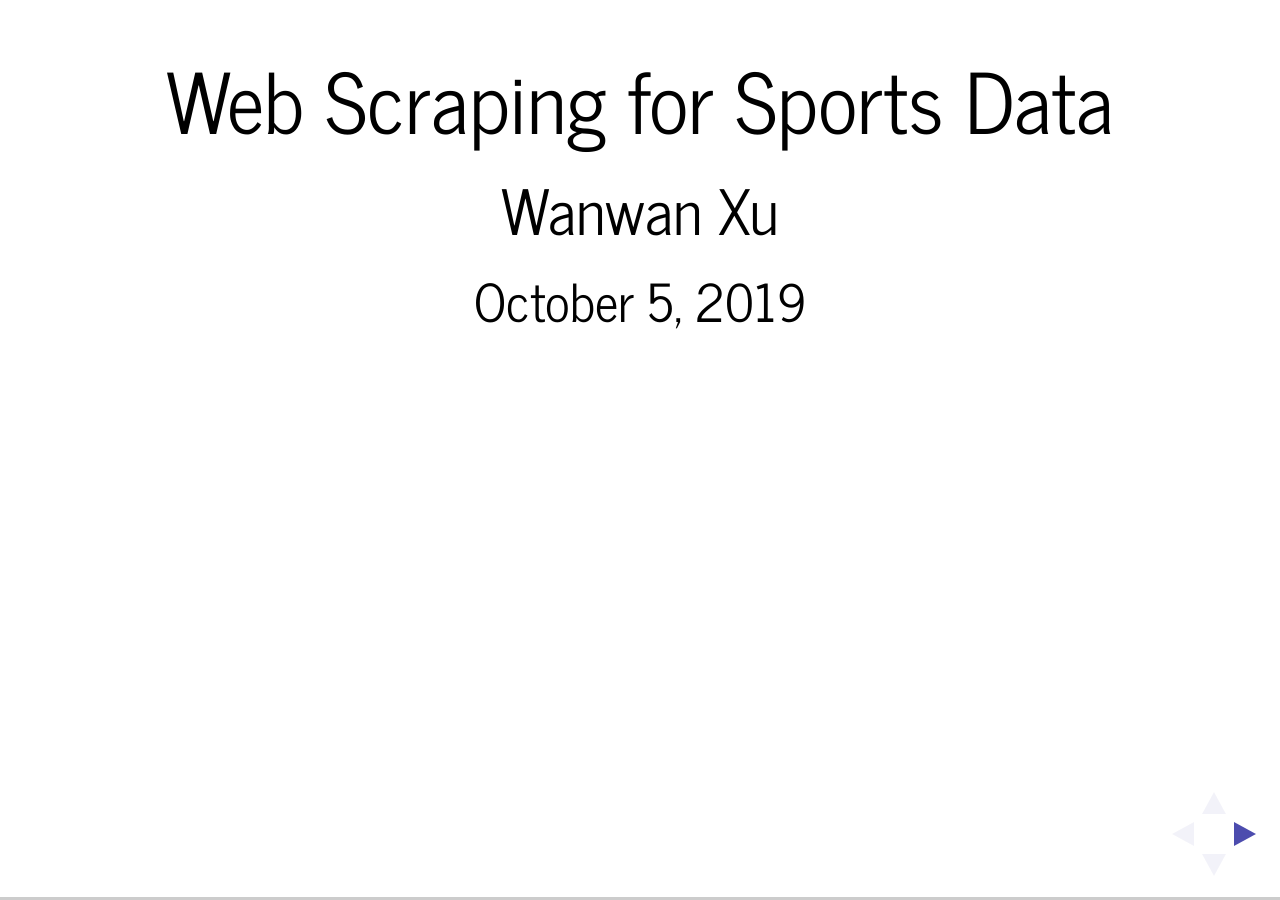
==== slides.html @ 45b6b257 "added Stephanie's material, re-draft new template" ====
<!DOCTYPE html>
<html>
<head>
  <meta charset="utf-8">
  <meta name="generator" content="pandoc">
  <meta name="author" content="Wanwan Xu" />
  <meta name="dcterms.date" content="2019-10-05" />
  <title>Web Scraping for Sports Data</title>
  <meta name="apple-mobile-web-app-capable" content="yes">
  <meta name="apple-mobile-web-app-status-bar-style" content="black-translucent">
  <meta name="viewport" content="width=device-width, initial-scale=1.0, maximum-scale=1.0, user-scalable=no, minimal-ui">
  <style type="text/css">

html, body, .reveal div, .reveal span, .reveal applet, .reveal object, .reveal iframe,
.reveal h1, .reveal h2, .reveal h3, .reveal h4, .reveal h5, .reveal h6, .reveal p, .reveal blockquote, .reveal pre,
.reveal a, .reveal abbr, .reveal acronym, .reveal address, .reveal big, .reveal cite, .reveal code,
.reveal del, .reveal dfn, .reveal em, .reveal img, .reveal ins, .reveal kbd, .reveal q, .reveal s, .reveal samp,
.reveal small, .reveal strike, .reveal strong, .reveal sub, .reveal sup, .reveal tt, .reveal var,
.reveal b, .reveal u, .reveal center,
.reveal dl, .reveal dt, .reveal dd, .reveal ol, .reveal ul, .reveal li,
.reveal fieldset, .reveal form, .reveal label, .reveal legend,
.reveal table, .reveal caption, .reveal tbody, .reveal tfoot, .reveal thead, .reveal tr, .reveal th, .reveal td,
.reveal article, .reveal aside, .reveal canvas, .reveal details, .reveal embed,
.reveal figure, .reveal figcaption, .reveal footer, .reveal header, .reveal hgroup,
.reveal menu, .reveal nav, .reveal output, .reveal ruby, .reveal section, .reveal summary,
.reveal time, .reveal mark, .reveal audio, .reveal video {
margin: 0;
padding: 0;
border: 0;
font-size: 100%;
font: inherit;
vertical-align: baseline; }
.reveal article, .reveal aside, .reveal details, .reveal figcaption, .reveal figure,
.reveal footer, .reveal header, .reveal hgroup, .reveal menu, .reveal nav, .reveal section {
display: block; }

html,
body {
width: 100%;
height: 100%;
overflow: hidden; }
body {
position: relative;
line-height: 1;
background-color: #fff;
color: #000; }

.reveal .slides section .fragment {
opacity: 0;
visibility: hidden;
-webkit-transition: all .2s ease;
transition: all .2s ease; }
.reveal .slides section .fragment.visible {
opacity: 1;
visibility: visible; }
.reveal .slides section .fragment.grow {
opacity: 1;
visibility: visible; }
.reveal .slides section .fragment.grow.visible {
-webkit-transform: scale(1.3);
transform: scale(1.3); }
.reveal .slides section .fragment.shrink {
opacity: 1;
visibility: visible; }
.reveal .slides section .fragment.shrink.visible {
-webkit-transform: scale(0.7);
transform: scale(0.7); }
.reveal .slides section .fragment.zoom-in {
-webkit-transform: scale(0.1);
transform: scale(0.1); }
.reveal .slides section .fragment.zoom-in.visible {
-webkit-transform: none;
transform: none; }
.reveal .slides section .fragment.fade-out {
opacity: 1;
visibility: visible; }
.reveal .slides section .fragment.fade-out.visible {
opacity: 0;
visibility: hidden; }
.reveal .slides section .fragment.semi-fade-out {
opacity: 1;
visibility: visible; }
.reveal .slides section .fragment.semi-fade-out.visible {
opacity: 0.5;
visibility: visible; }
.reveal .slides section .fragment.strike {
opacity: 1;
visibility: visible; }
.reveal .slides section .fragment.strike.visible {
text-decoration: line-through; }
.reveal .slides section .fragment.fade-up {
-webkit-transform: translate(0, 20%);
transform: translate(0, 20%); }
.reveal .slides section .fragment.fade-up.visible {
-webkit-transform: translate(0, 0);
transform: translate(0, 0); }
.reveal .slides section .fragment.fade-down {
-webkit-transform: translate(0, -20%);
transform: translate(0, -20%); }
.reveal .slides section .fragment.fade-down.visible {
-webkit-transform: translate(0, 0);
transform: translate(0, 0); }
.reveal .slides section .fragment.fade-right {
-webkit-transform: translate(-20%, 0);
transform: translate(-20%, 0); }
.reveal .slides section .fragment.fade-right.visible {
-webkit-transform: translate(0, 0);
transform: translate(0, 0); }
.reveal .slides section .fragment.fade-left {
-webkit-transform: translate(20%, 0);
transform: translate(20%, 0); }
.reveal .slides section .fragment.fade-left.visible {
-webkit-transform: translate(0, 0);
transform: translate(0, 0); }
.reveal .slides section .fragment.current-visible {
opacity: 0;
visibility: hidden; }
.reveal .slides section .fragment.current-visible.current-fragment {
opacity: 1;
visibility: visible; }
.reveal .slides section .fragment.highlight-red,
.reveal .slides section .fragment.highlight-current-red,
.reveal .slides section .fragment.highlight-green,
.reveal .slides section .fragment.highlight-current-green,
.reveal .slides section .fragment.highlight-blue,
.reveal .slides section .fragment.highlight-current-blue {
opacity: 1;
visibility: visible; }
.reveal .slides section .fragment.highlight-red.visible {
color: #ff2c2d; }
.reveal .slides section .fragment.highlight-green.visible {
color: #17ff2e; }
.reveal .slides section .fragment.highlight-blue.visible {
color: #1b91ff; }
.reveal .slides section .fragment.highlight-current-red.current-fragment {
color: #ff2c2d; }
.reveal .slides section .fragment.highlight-current-green.current-fragment {
color: #17ff2e; }
.reveal .slides section .fragment.highlight-current-blue.current-fragment {
color: #1b91ff; }


.reveal:after {
content: '';
font-style: italic; }
.reveal iframe {
z-index: 1; }

.reveal a {
position: relative; }
.reveal .stretch {
max-width: none;
max-height: none; }
.reveal pre.stretch code {
height: 100%;
max-height: 100%;
box-sizing: border-box; }

.reveal .controls {
display: none;
position: fixed;
width: 110px;
height: 110px;
z-index: 30;
right: 10px;
bottom: 10px;
-webkit-user-select: none; }
.reveal .controls button {
padding: 0;
position: absolute;
opacity: 0.05;
width: 0;
height: 0;
background-color: transparent;
border: 12px solid transparent;
-webkit-transform: scale(0.9999);
transform: scale(0.9999);
-webkit-transition: all 0.2s ease;
transition: all 0.2s ease;
-webkit-appearance: none;
-webkit-tap-highlight-color: transparent; }
.reveal .controls .enabled {
opacity: 0.7;
cursor: pointer; }
.reveal .controls .enabled:active {
margin-top: 1px; }
.reveal .controls .navigate-left {
top: 42px;
border-right-width: 22px;
border-right-color: #000; }
.reveal .controls .navigate-left.fragmented {
opacity: 0.3; }
.reveal .controls .navigate-right {
left: 74px;
top: 42px;
border-left-width: 22px;
border-left-color: #000; }
.reveal .controls .navigate-right.fragmented {
opacity: 0.3; }
.reveal .controls .navigate-up {
left: 42px;
border-bottom-width: 22px;
border-bottom-color: #000; }
.reveal .controls .navigate-up.fragmented {
opacity: 0.3; }
.reveal .controls .navigate-down {
left: 42px;
top: 74px;
border-top-width: 22px;
border-top-color: #000; }
.reveal .controls .navigate-down.fragmented {
opacity: 0.3; }

.reveal .progress {
position: fixed;
display: none;
height: 3px;
width: 100%;
bottom: 0;
left: 0;
z-index: 10;
background-color: rgba(0, 0, 0, 0.2); }
.reveal .progress:after {
content: '';
display: block;
position: absolute;
height: 20px;
width: 100%;
top: -20px; }
.reveal .progress span {
display: block;
height: 100%;
width: 0px;
background-color: #000;
-webkit-transition: width 800ms cubic-bezier(0.26, 0.86, 0.44, 0.985);
transition: width 800ms cubic-bezier(0.26, 0.86, 0.44, 0.985); }

.reveal .slide-number {
position: fixed;
display: block;
right: 8px;
bottom: 8px;
z-index: 31;
font-family: Helvetica, sans-serif;
font-size: 12px;
line-height: 1;
color: #fff;
background-color: rgba(0, 0, 0, 0.4);
padding: 5px; }
.reveal .slide-number-delimiter {
margin: 0 3px; }

.reveal {
position: relative;
width: 100%;
height: 100%;
overflow: hidden;
-ms-touch-action: none;
touch-action: none; }
.reveal .slides {
position: absolute;
width: 100%;
height: 100%;
top: 0;
right: 0;
bottom: 0;
left: 0;
margin: auto;
overflow: visible;
z-index: 1;
text-align: center;
-webkit-perspective: 600px;
perspective: 600px;
-webkit-perspective-origin: 50% 40%;
perspective-origin: 50% 40%; }
.reveal .slides > section {
-ms-perspective: 600px; }
.reveal .slides > section,
.reveal .slides > section > section {
display: none;
position: absolute;
width: 100%;
padding: 20px 0px;
z-index: 10;
-webkit-transform-style: preserve-3d;
transform-style: preserve-3d;
-webkit-transition: -webkit-transform-origin 800ms cubic-bezier(0.26, 0.86, 0.44, 0.985), -webkit-transform 800ms cubic-bezier(0.26, 0.86, 0.44, 0.985), visibility 800ms cubic-bezier(0.26, 0.86, 0.44, 0.985), opacity 800ms cubic-bezier(0.26, 0.86, 0.44, 0.985);
transition: transform-origin 800ms cubic-bezier(0.26, 0.86, 0.44, 0.985), transform 800ms cubic-bezier(0.26, 0.86, 0.44, 0.985), visibility 800ms cubic-bezier(0.26, 0.86, 0.44, 0.985), opacity 800ms cubic-bezier(0.26, 0.86, 0.44, 0.985); }

.reveal[data-transition-speed="fast"] .slides section {
-webkit-transition-duration: 400ms;
transition-duration: 400ms; }
.reveal[data-transition-speed="slow"] .slides section {
-webkit-transition-duration: 1200ms;
transition-duration: 1200ms; }

.reveal .slides section[data-transition-speed="fast"] {
-webkit-transition-duration: 400ms;
transition-duration: 400ms; }
.reveal .slides section[data-transition-speed="slow"] {
-webkit-transition-duration: 1200ms;
transition-duration: 1200ms; }
.reveal .slides > section.stack {
padding-top: 0;
padding-bottom: 0; }
.reveal .slides > section.present,
.reveal .slides > section > section.present {
display: block;
z-index: 11;
opacity: 1; }
.reveal.center,
.reveal.center .slides,
.reveal.center .slides section {
min-height: 0 !important; }

.reveal .slides > section.future,
.reveal .slides > section > section.future,
.reveal .slides > section.past,
.reveal .slides > section > section.past {
pointer-events: none; }
.reveal.overview .slides > section,
.reveal.overview .slides > section > section {
pointer-events: auto; }
.reveal .slides > section.past,
.reveal .slides > section.future,
.reveal .slides > section > section.past,
.reveal .slides > section > section.future {
opacity: 0; }


.reveal.slide section {
-webkit-backface-visibility: hidden;
backface-visibility: hidden; }
.reveal .slides > section[data-transition=slide].past,
.reveal .slides > section[data-transition~=slide-out].past,
.reveal.slide .slides > section:not([data-transition]).past {
-webkit-transform: translate(-150%, 0);
transform: translate(-150%, 0); }
.reveal .slides > section[data-transition=slide].future,
.reveal .slides > section[data-transition~=slide-in].future,
.reveal.slide .slides > section:not([data-transition]).future {
-webkit-transform: translate(150%, 0);
transform: translate(150%, 0); }
.reveal .slides > section > section[data-transition=slide].past,
.reveal .slides > section > section[data-transition~=slide-out].past,
.reveal.slide .slides > section > section:not([data-transition]).past {
-webkit-transform: translate(0, -150%);
transform: translate(0, -150%); }
.reveal .slides > section > section[data-transition=slide].future,
.reveal .slides > section > section[data-transition~=slide-in].future,
.reveal.slide .slides > section > section:not([data-transition]).future {
-webkit-transform: translate(0, 150%);
transform: translate(0, 150%); }
.reveal.linear section {
-webkit-backface-visibility: hidden;
backface-visibility: hidden; }
.reveal .slides > section[data-transition=linear].past,
.reveal .slides > section[data-transition~=linear-out].past,
.reveal.linear .slides > section:not([data-transition]).past {
-webkit-transform: translate(-150%, 0);
transform: translate(-150%, 0); }
.reveal .slides > section[data-transition=linear].future,
.reveal .slides > section[data-transition~=linear-in].future,
.reveal.linear .slides > section:not([data-transition]).future {
-webkit-transform: translate(150%, 0);
transform: translate(150%, 0); }
.reveal .slides > section > section[data-transition=linear].past,
.reveal .slides > section > section[data-transition~=linear-out].past,
.reveal.linear .slides > section > section:not([data-transition]).past {
-webkit-transform: translate(0, -150%);
transform: translate(0, -150%); }
.reveal .slides > section > section[data-transition=linear].future,
.reveal .slides > section > section[data-transition~=linear-in].future,
.reveal.linear .slides > section > section:not([data-transition]).future {
-webkit-transform: translate(0, 150%);
transform: translate(0, 150%); }

.reveal .slides > section[data-transition=default].past,
.reveal .slides > section[data-transition~=default-out].past,
.reveal.default .slides > section:not([data-transition]).past {
-webkit-transform: translate3d(-100%, 0, 0) rotateY(-90deg) translate3d(-100%, 0, 0);
transform: translate3d(-100%, 0, 0) rotateY(-90deg) translate3d(-100%, 0, 0); }
.reveal .slides > section[data-transition=default].future,
.reveal .slides > section[data-transition~=default-in].future,
.reveal.default .slides > section:not([data-transition]).future {
-webkit-transform: translate3d(100%, 0, 0) rotateY(90deg) translate3d(100%, 0, 0);
transform: translate3d(100%, 0, 0) rotateY(90deg) translate3d(100%, 0, 0); }
.reveal .slides > section > section[data-transition=default].past,
.reveal .slides > section > section[data-transition~=default-out].past,
.reveal.default .slides > section > section:not([data-transition]).past {
-webkit-transform: translate3d(0, -300px, 0) rotateX(70deg) translate3d(0, -300px, 0);
transform: translate3d(0, -300px, 0) rotateX(70deg) translate3d(0, -300px, 0); }
.reveal .slides > section > section[data-transition=default].future,
.reveal .slides > section > section[data-transition~=default-in].future,
.reveal.default .slides > section > section:not([data-transition]).future {
-webkit-transform: translate3d(0, 300px, 0) rotateX(-70deg) translate3d(0, 300px, 0);
transform: translate3d(0, 300px, 0) rotateX(-70deg) translate3d(0, 300px, 0); }
.reveal .slides > section[data-transition=convex].past,
.reveal .slides > section[data-transition~=convex-out].past,
.reveal.convex .slides > section:not([data-transition]).past {
-webkit-transform: translate3d(-100%, 0, 0) rotateY(-90deg) translate3d(-100%, 0, 0);
transform: translate3d(-100%, 0, 0) rotateY(-90deg) translate3d(-100%, 0, 0); }
.reveal .slides > section[data-transition=convex].future,
.reveal .slides > section[data-transition~=convex-in].future,
.reveal.convex .slides > section:not([data-transition]).future {
-webkit-transform: translate3d(100%, 0, 0) rotateY(90deg) translate3d(100%, 0, 0);
transform: translate3d(100%, 0, 0) rotateY(90deg) translate3d(100%, 0, 0); }
.reveal .slides > section > section[data-transition=convex].past,
.reveal .slides > section > section[data-transition~=convex-out].past,
.reveal.convex .slides > section > section:not([data-transition]).past {
-webkit-transform: translate3d(0, -300px, 0) rotateX(70deg) translate3d(0, -300px, 0);
transform: translate3d(0, -300px, 0) rotateX(70deg) translate3d(0, -300px, 0); }
.reveal .slides > section > section[data-transition=convex].future,
.reveal .slides > section > section[data-transition~=convex-in].future,
.reveal.convex .slides > section > section:not([data-transition]).future {
-webkit-transform: translate3d(0, 300px, 0) rotateX(-70deg) translate3d(0, 300px, 0);
transform: translate3d(0, 300px, 0) rotateX(-70deg) translate3d(0, 300px, 0); }

.reveal .slides > section[data-transition=concave].past,
.reveal .slides > section[data-transition~=concave-out].past,
.reveal.concave .slides > section:not([data-transition]).past {
-webkit-transform: translate3d(-100%, 0, 0) rotateY(90deg) translate3d(-100%, 0, 0);
transform: translate3d(-100%, 0, 0) rotateY(90deg) translate3d(-100%, 0, 0); }
.reveal .slides > section[data-transition=concave].future,
.reveal .slides > section[data-transition~=concave-in].future,
.reveal.concave .slides > section:not([data-transition]).future {
-webkit-transform: translate3d(100%, 0, 0) rotateY(-90deg) translate3d(100%, 0, 0);
transform: translate3d(100%, 0, 0) rotateY(-90deg) translate3d(100%, 0, 0); }
.reveal .slides > section > section[data-transition=concave].past,
.reveal .slides > section > section[data-transition~=concave-out].past,
.reveal.concave .slides > section > section:not([data-transition]).past {
-webkit-transform: translate3d(0, -80%, 0) rotateX(-70deg) translate3d(0, -80%, 0);
transform: translate3d(0, -80%, 0) rotateX(-70deg) translate3d(0, -80%, 0); }
.reveal .slides > section > section[data-transition=concave].future,
.reveal .slides > section > section[data-transition~=concave-in].future,
.reveal.concave .slides > section > section:not([data-transition]).future {
-webkit-transform: translate3d(0, 80%, 0) rotateX(70deg) translate3d(0, 80%, 0);
transform: translate3d(0, 80%, 0) rotateX(70deg) translate3d(0, 80%, 0); }

.reveal .slides section[data-transition=zoom],
.reveal.zoom .slides section:not([data-transition]) {
-webkit-transition-timing-function: ease;
transition-timing-function: ease; }
.reveal .slides > section[data-transition=zoom].past,
.reveal .slides > section[data-transition~=zoom-out].past,
.reveal.zoom .slides > section:not([data-transition]).past {
visibility: hidden;
-webkit-transform: scale(16);
transform: scale(16); }
.reveal .slides > section[data-transition=zoom].future,
.reveal .slides > section[data-transition~=zoom-in].future,
.reveal.zoom .slides > section:not([data-transition]).future {
visibility: hidden;
-webkit-transform: scale(0.2);
transform: scale(0.2); }
.reveal .slides > section > section[data-transition=zoom].past,
.reveal .slides > section > section[data-transition~=zoom-out].past,
.reveal.zoom .slides > section > section:not([data-transition]).past {
-webkit-transform: translate(0, -150%);
transform: translate(0, -150%); }
.reveal .slides > section > section[data-transition=zoom].future,
.reveal .slides > section > section[data-transition~=zoom-in].future,
.reveal.zoom .slides > section > section:not([data-transition]).future {
-webkit-transform: translate(0, 150%);
transform: translate(0, 150%); }

.reveal.cube .slides {
-webkit-perspective: 1300px;
perspective: 1300px; }
.reveal.cube .slides section {
padding: 30px;
min-height: 700px;
-webkit-backface-visibility: hidden;
backface-visibility: hidden;
box-sizing: border-box; }
.reveal.center.cube .slides section {
min-height: 0; }
.reveal.cube .slides section:not(.stack):before {
content: '';
position: absolute;
display: block;
width: 100%;
height: 100%;
left: 0;
top: 0;
background: rgba(0, 0, 0, 0.1);
border-radius: 4px;
-webkit-transform: translateZ(-20px);
transform: translateZ(-20px); }
.reveal.cube .slides section:not(.stack):after {
content: '';
position: absolute;
display: block;
width: 90%;
height: 30px;
left: 5%;
bottom: 0;
background: none;
z-index: 1;
border-radius: 4px;
box-shadow: 0px 95px 25px rgba(0, 0, 0, 0.2);
-webkit-transform: translateZ(-90px) rotateX(65deg);
transform: translateZ(-90px) rotateX(65deg); }
.reveal.cube .slides > section.stack {
padding: 0;
background: none; }
.reveal.cube .slides > section.past {
-webkit-transform-origin: 100% 0%;
transform-origin: 100% 0%;
-webkit-transform: translate3d(-100%, 0, 0) rotateY(-90deg);
transform: translate3d(-100%, 0, 0) rotateY(-90deg); }
.reveal.cube .slides > section.future {
-webkit-transform-origin: 0% 0%;
transform-origin: 0% 0%;
-webkit-transform: translate3d(100%, 0, 0) rotateY(90deg);
transform: translate3d(100%, 0, 0) rotateY(90deg); }
.reveal.cube .slides > section > section.past {
-webkit-transform-origin: 0% 100%;
transform-origin: 0% 100%;
-webkit-transform: translate3d(0, -100%, 0) rotateX(90deg);
transform: translate3d(0, -100%, 0) rotateX(90deg); }
.reveal.cube .slides > section > section.future {
-webkit-transform-origin: 0% 0%;
transform-origin: 0% 0%;
-webkit-transform: translate3d(0, 100%, 0) rotateX(-90deg);
transform: translate3d(0, 100%, 0) rotateX(-90deg); }

.reveal.page .slides {
-webkit-perspective-origin: 0% 50%;
perspective-origin: 0% 50%;
-webkit-perspective: 3000px;
perspective: 3000px; }
.reveal.page .slides section {
padding: 30px;
min-height: 700px;
box-sizing: border-box; }
.reveal.page .slides section.past {
z-index: 12; }
.reveal.page .slides section:not(.stack):before {
content: '';
position: absolute;
display: block;
width: 100%;
height: 100%;
left: 0;
top: 0;
background: rgba(0, 0, 0, 0.1);
-webkit-transform: translateZ(-20px);
transform: translateZ(-20px); }
.reveal.page .slides section:not(.stack):after {
content: '';
position: absolute;
display: block;
width: 90%;
height: 30px;
left: 5%;
bottom: 0;
background: none;
z-index: 1;
border-radius: 4px;
box-shadow: 0px 95px 25px rgba(0, 0, 0, 0.2);
-webkit-transform: translateZ(-90px) rotateX(65deg); }
.reveal.page .slides > section.stack {
padding: 0;
background: none; }
.reveal.page .slides > section.past {
-webkit-transform-origin: 0% 0%;
transform-origin: 0% 0%;
-webkit-transform: translate3d(-40%, 0, 0) rotateY(-80deg);
transform: translate3d(-40%, 0, 0) rotateY(-80deg); }
.reveal.page .slides > section.future {
-webkit-transform-origin: 100% 0%;
transform-origin: 100% 0%;
-webkit-transform: translate3d(0, 0, 0);
transform: translate3d(0, 0, 0); }
.reveal.page .slides > section > section.past {
-webkit-transform-origin: 0% 0%;
transform-origin: 0% 0%;
-webkit-transform: translate3d(0, -40%, 0) rotateX(80deg);
transform: translate3d(0, -40%, 0) rotateX(80deg); }
.reveal.page .slides > section > section.future {
-webkit-transform-origin: 0% 100%;
transform-origin: 0% 100%;
-webkit-transform: translate3d(0, 0, 0);
transform: translate3d(0, 0, 0); }

.reveal .slides section[data-transition=fade],
.reveal.fade .slides section:not([data-transition]),
.reveal.fade .slides > section > section:not([data-transition]) {
-webkit-transform: none;
transform: none;
-webkit-transition: opacity 0.5s;
transition: opacity 0.5s; }
.reveal.fade.overview .slides section,
.reveal.fade.overview .slides > section > section {
-webkit-transition: none;
transition: none; }

.reveal .slides section[data-transition=none],
.reveal.none .slides section:not([data-transition]) {
-webkit-transform: none;
transform: none;
-webkit-transition: none;
transition: none; }

.reveal .pause-overlay {
position: absolute;
top: 0;
left: 0;
width: 100%;
height: 100%;
background: black;
visibility: hidden;
opacity: 0;
z-index: 100;
-webkit-transition: all 1s ease;
transition: all 1s ease; }
.reveal.paused .pause-overlay {
visibility: visible;
opacity: 1; }

.no-transforms {
overflow-y: auto; }
.no-transforms .reveal .slides {
position: relative;
width: 80%;
height: auto !important;
top: 0;
left: 50%;
margin: 0;
text-align: center; }
.no-transforms .reveal .controls,
.no-transforms .reveal .progress {
display: none !important; }
.no-transforms .reveal .slides section {
display: block !important;
opacity: 1 !important;
position: relative !important;
height: auto;
min-height: 0;
top: 0;
left: -50%;
margin: 70px 0;
-webkit-transform: none;
transform: none; }
.no-transforms .reveal .slides section section {
left: 0; }
.reveal .no-transition,
.reveal .no-transition * {
-webkit-transition: none !important;
transition: none !important; }

.reveal .backgrounds {
position: absolute;
width: 100%;
height: 100%;
top: 0;
left: 0;
-webkit-perspective: 600px;
perspective: 600px; }
.reveal .slide-background {
display: none;
position: absolute;
width: 100%;
height: 100%;
opacity: 0;
visibility: hidden;
background-color: transparent;
background-position: 50% 50%;
background-repeat: no-repeat;
background-size: cover;
-webkit-transition: all 800ms cubic-bezier(0.26, 0.86, 0.44, 0.985);
transition: all 800ms cubic-bezier(0.26, 0.86, 0.44, 0.985); }
.reveal .slide-background.stack {
display: block; }
.reveal .slide-background.present {
opacity: 1;
visibility: visible; }
.print-pdf .reveal .slide-background {
opacity: 1 !important;
visibility: visible !important; }

.reveal .slide-background video {
position: absolute;
width: 100%;
height: 100%;
max-width: none;
max-height: none;
top: 0;
left: 0; }

.reveal[data-background-transition=none] > .backgrounds .slide-background,
.reveal > .backgrounds .slide-background[data-background-transition=none] {
-webkit-transition: none;
transition: none; }

.reveal[data-background-transition=slide] > .backgrounds .slide-background,
.reveal > .backgrounds .slide-background[data-background-transition=slide] {
opacity: 1;
-webkit-backface-visibility: hidden;
backface-visibility: hidden; }
.reveal[data-background-transition=slide] > .backgrounds .slide-background.past,
.reveal > .backgrounds .slide-background.past[data-background-transition=slide] {
-webkit-transform: translate(-100%, 0);
transform: translate(-100%, 0); }
.reveal[data-background-transition=slide] > .backgrounds .slide-background.future,
.reveal > .backgrounds .slide-background.future[data-background-transition=slide] {
-webkit-transform: translate(100%, 0);
transform: translate(100%, 0); }
.reveal[data-background-transition=slide] > .backgrounds .slide-background > .slide-background.past,
.reveal > .backgrounds .slide-background > .slide-background.past[data-background-transition=slide] {
-webkit-transform: translate(0, -100%);
transform: translate(0, -100%); }
.reveal[data-background-transition=slide] > .backgrounds .slide-background > .slide-background.future,
.reveal > .backgrounds .slide-background > .slide-background.future[data-background-transition=slide] {
-webkit-transform: translate(0, 100%);
transform: translate(0, 100%); }

.reveal[data-background-transition=convex] > .backgrounds .slide-background.past,
.reveal > .backgrounds .slide-background.past[data-background-transition=convex] {
opacity: 0;
-webkit-transform: translate3d(-100%, 0, 0) rotateY(-90deg) translate3d(-100%, 0, 0);
transform: translate3d(-100%, 0, 0) rotateY(-90deg) translate3d(-100%, 0, 0); }
.reveal[data-background-transition=convex] > .backgrounds .slide-background.future,
.reveal > .backgrounds .slide-background.future[data-background-transition=convex] {
opacity: 0;
-webkit-transform: translate3d(100%, 0, 0) rotateY(90deg) translate3d(100%, 0, 0);
transform: translate3d(100%, 0, 0) rotateY(90deg) translate3d(100%, 0, 0); }
.reveal[data-background-transition=convex] > .backgrounds .slide-background > .slide-background.past,
.reveal > .backgrounds .slide-background > .slide-background.past[data-background-transition=convex] {
opacity: 0;
-webkit-transform: translate3d(0, -100%, 0) rotateX(90deg) translate3d(0, -100%, 0);
transform: translate3d(0, -100%, 0) rotateX(90deg) translate3d(0, -100%, 0); }
.reveal[data-background-transition=convex] > .backgrounds .slide-background > .slide-background.future,
.reveal > .backgrounds .slide-background > .slide-background.future[data-background-transition=convex] {
opacity: 0;
-webkit-transform: translate3d(0, 100%, 0) rotateX(-90deg) translate3d(0, 100%, 0);
transform: translate3d(0, 100%, 0) rotateX(-90deg) translate3d(0, 100%, 0); }

.reveal[data-background-transition=concave] > .backgrounds .slide-background.past,
.reveal > .backgrounds .slide-background.past[data-background-transition=concave] {
opacity: 0;
-webkit-transform: translate3d(-100%, 0, 0) rotateY(90deg) translate3d(-100%, 0, 0);
transform: translate3d(-100%, 0, 0) rotateY(90deg) translate3d(-100%, 0, 0); }
.reveal[data-background-transition=concave] > .backgrounds .slide-background.future,
.reveal > .backgrounds .slide-background.future[data-background-transition=concave] {
opacity: 0;
-webkit-transform: translate3d(100%, 0, 0) rotateY(-90deg) translate3d(100%, 0, 0);
transform: translate3d(100%, 0, 0) rotateY(-90deg) translate3d(100%, 0, 0); }
.reveal[data-background-transition=concave] > .backgrounds .slide-background > .slide-background.past,
.reveal > .backgrounds .slide-background > .slide-background.past[data-background-transition=concave] {
opacity: 0;
-webkit-transform: translate3d(0, -100%, 0) rotateX(-90deg) translate3d(0, -100%, 0);
transform: translate3d(0, -100%, 0) rotateX(-90deg) translate3d(0, -100%, 0); }
.reveal[data-background-transition=concave] > .backgrounds .slide-background > .slide-background.future,
.reveal > .backgrounds .slide-background > .slide-background.future[data-background-transition=concave] {
opacity: 0;
-webkit-transform: translate3d(0, 100%, 0) rotateX(90deg) translate3d(0, 100%, 0);
transform: translate3d(0, 100%, 0) rotateX(90deg) translate3d(0, 100%, 0); }

.reveal[data-background-transition=zoom] > .backgrounds .slide-background,
.reveal > .backgrounds .slide-background[data-background-transition=zoom] {
-webkit-transition-timing-function: ease;
transition-timing-function: ease; }
.reveal[data-background-transition=zoom] > .backgrounds .slide-background.past,
.reveal > .backgrounds .slide-background.past[data-background-transition=zoom] {
opacity: 0;
visibility: hidden;
-webkit-transform: scale(16);
transform: scale(16); }
.reveal[data-background-transition=zoom] > .backgrounds .slide-background.future,
.reveal > .backgrounds .slide-background.future[data-background-transition=zoom] {
opacity: 0;
visibility: hidden;
-webkit-transform: scale(0.2);
transform: scale(0.2); }
.reveal[data-background-transition=zoom] > .backgrounds .slide-background > .slide-background.past,
.reveal > .backgrounds .slide-background > .slide-background.past[data-background-transition=zoom] {
opacity: 0;
visibility: hidden;
-webkit-transform: scale(16);
transform: scale(16); }
.reveal[data-background-transition=zoom] > .backgrounds .slide-background > .slide-background.future,
.reveal > .backgrounds .slide-background > .slide-background.future[data-background-transition=zoom] {
opacity: 0;
visibility: hidden;
-webkit-transform: scale(0.2);
transform: scale(0.2); }

.reveal[data-transition-speed="fast"] > .backgrounds .slide-background {
-webkit-transition-duration: 400ms;
transition-duration: 400ms; }
.reveal[data-transition-speed="slow"] > .backgrounds .slide-background {
-webkit-transition-duration: 1200ms;
transition-duration: 1200ms; }

.reveal.overview {
-webkit-perspective-origin: 50% 50%;
perspective-origin: 50% 50%;
-webkit-perspective: 700px;
perspective: 700px; }
.reveal.overview .slides section {
height: 100%;
top: 0 !important;
opacity: 1 !important;
overflow: hidden;
visibility: visible !important;
cursor: pointer;
box-sizing: border-box; }
.reveal.overview .slides section:hover,
.reveal.overview .slides section.present {
outline: 10px solid rgba(150, 150, 150, 0.4);
outline-offset: 10px; }
.reveal.overview .slides section .fragment {
opacity: 1;
-webkit-transition: none;
transition: none; }
.reveal.overview .slides section:after,
.reveal.overview .slides section:before {
display: none !important; }
.reveal.overview .slides > section.stack {
padding: 0;
top: 0 !important;
background: none;
outline: none;
overflow: visible; }
.reveal.overview .backgrounds {
-webkit-perspective: inherit;
perspective: inherit; }
.reveal.overview .backgrounds .slide-background {
opacity: 1;
visibility: visible;
outline: 10px solid rgba(150, 150, 150, 0.1);
outline-offset: 10px; }
.reveal.overview .slides section,
.reveal.overview-deactivating .slides section {
-webkit-transition: none;
transition: none; }
.reveal.overview .backgrounds .slide-background,
.reveal.overview-deactivating .backgrounds .slide-background {
-webkit-transition: none;
transition: none; }
.reveal.overview-animated .slides {
-webkit-transition: -webkit-transform 0.4s ease;
transition: transform 0.4s ease; }

.reveal.rtl .slides,
.reveal.rtl .slides h1,
.reveal.rtl .slides h2,
.reveal.rtl .slides h3,
.reveal.rtl .slides h4,
.reveal.rtl .slides h5,
.reveal.rtl .slides h6 {
direction: rtl;
font-family: sans-serif; }
.reveal.rtl pre,
.reveal.rtl code {
direction: ltr; }
.reveal.rtl ol,
.reveal.rtl ul {
text-align: right; }
.reveal.rtl .progress span {
float: right; }

.reveal.has-parallax-background .backgrounds {
-webkit-transition: all 0.8s ease;
transition: all 0.8s ease; }

.reveal.has-parallax-background[data-transition-speed="fast"] .backgrounds {
-webkit-transition-duration: 400ms;
transition-duration: 400ms; }
.reveal.has-parallax-background[data-transition-speed="slow"] .backgrounds {
-webkit-transition-duration: 1200ms;
transition-duration: 1200ms; }

.reveal .overlay {
position: absolute;
top: 0;
left: 0;
width: 100%;
height: 100%;
z-index: 1000;
background: rgba(0, 0, 0, 0.9);
opacity: 0;
visibility: hidden;
-webkit-transition: all 0.3s ease;
transition: all 0.3s ease; }
.reveal .overlay.visible {
opacity: 1;
visibility: visible; }
.reveal .overlay .spinner {
position: absolute;
display: block;
top: 50%;
left: 50%;
width: 32px;
height: 32px;
margin: -16px 0 0 -16px;
z-index: 10;
background-image: url([data-uri]%2F%2F%2F6%2Bvr8nJybW1tcDAwOjo6Nvb26ioqKOjo7Ozs%2FLy8vz8%2FAAAAAAAAAAAACH%2FC05FVFNDQVBFMi4wAwEAAAAh%2FhpDcmVhdGVkIHdpdGggYWpheGxvYWQuaW5mbwAh%[base64]%2FV%2FnmOM82XiHRLYKhKP1oZmADdEAAAh%2BQQJCgAAACwAAAAAIAAgAAAE6hDISWlZpOrNp1lGNRSdRpDUolIGw5RUYhhHukqFu8DsrEyqnWThGvAmhVlteBvojpTDDBUEIFwMFBRAmBkSgOrBFZogCASwBDEY%2FCZSg7GSE0gSCjQBMVG023xWBhklAnoEdhQEfyNqMIcKjhRsjEdnezB%2BA4k8gTwJhFuiW4dokXiloUepBAp5qaKpp6%2BHo7aWW54wl7obvEe0kRuoplCGepwSx2jJvqHEmGt6whJpGpfJCHmOoNHKaHx61WiSR92E4lbFoq%2BB6QDtuetcaBPnW6%2BO7wDHpIiK9SaVK5GgV543tzjgGcghAgAh%[base64]%2B%2BG%2Bw48edZPK%2BM6hLJpQg484enXIdQFSS1u6UhksENEQAAIfkECQoAAAAsAAAAACAAIAAABOcQyEmpGKLqzWcZRVUQnZYg1aBSh2GUVEIQ2aQOE%2BG%2BcD4ntpWkZQj1JIiZIogDFFyHI0UxQwFugMSOFIPJftfVAEoZLBbcLEFhlQiqGp1Vd140AUklUN3eCA51C1EWMzMCezCBBmkxVIVHBWd3HHl9JQOIJSdSnJ0TDKChCwUJjoWMPaGqDKannasMo6WnM562R5YluZRwur0wpgqZE7NKUm%2BFNRPIhjBJxKZteWuIBMN4zRMIVIhffcgojwCF117i4nlLnY5ztRLsnOk%2BaV%2BoJY7V7m76PdkS4trKcdg0Zc0tTcKkRAAAIfkECQoAAAAsAAAAACAAIAAABO4QyEkpKqjqzScpRaVkXZWQEximw1BSCUEIlDohrft6cpKCk5xid5MNJTaAIkekKGQkWyKHkvhKsR7ARmitkAYDYRIbUQRQjWBwJRzChi9CRlBcY1UN4g0%[base64]%[base64]%2BE71SRQeyqUToLA7VxF0JDyIQh%2FMVVPMt1ECZlfcjZJ9mIKoaTl1MRIl5o4CUKXOwmyrCInCKqcWtvadL2SYhyASyNDJ0uIiRMDjI0Fd30%2FiI2UA5GSS5UDj2l6NoqgOgN4gksEBgYFf0FDqKgHnyZ9OX8HrgYHdHpcHQULXAS2qKpENRg7eAMLC7kTBaixUYFkKAzWAAnLC7FLVxLWDBLKCwaKTULgEwbLA4hJtOkSBNqITT3xEgfLpBtzE%2FjiuL04RGEBgwWhShRgQExHBAAh%2BQQJCgAAACwAAAAAIAAgAAAE7xDISWlSqerNpyJKhWRdlSAVoVLCWk6JKlAqAavhO9UkUHsqlE6CwO1cRdCQ8iEIfzFVTzLdRAmZX3I2SfZiCqGk5dTESJeaOAlClzsJsqwiJwiqnFrb2nS9kmIcgEsjQydLiIlHehhpejaIjzh9eomSjZR%[base64]%2BE71SRQeyqUToLA7VxF0JDyIQh%[base64]%2BE71SRQeyqUToLA7VxF0JDyIQh%2FMVVPMt1ECZlfcjZJ9mIKoaTl1MRIl5o4CUKXOwmyrCInCKqcWtvadL2SYhyASyNDJ0uIiUd6GAULDJCRiXo1CpGXDJOUjY%2BYip9DhToJA4RBLwMLCwVDfRgbBAaqqoZ1XBMHswsHtxtFaH1iqaoGNgAIxRpbFAgfPQSqpbgGBqUD1wBXeCYp1AYZ19JJOYgH1KwA4UBvQwXUBxPqVD9L3sbp2BNk2xvvFPJd%2BMFCN6HAAIKgNggY0KtEBAAh%[base64]%2BvsYMDAzZQPC9VCNkDWUhGkuE5PxJNwiUK4UfLzOlD4WvzAHaoG9nxPi5d%2BjYUqfAhhykOFwJWiAAAIfkECQoAAAAsAAAAACAAIAAABPAQyElpUqnqzaciSoVkXVUMFaFSwlpOCcMYlErAavhOMnNLNo8KsZsMZItJEIDIFSkLGQoQTNhIsFehRww2CQLKF0tYGKYSg%2BygsZIuNqJksKgbfgIGepNo2cIUB3V1B3IvNiBYNQaDSTtfhhx0CwVPI0UJe0%2Bbm4g5VgcGoqOcnjmjqDSdnhgEoamcsZuXO1aWQy8KAwOAuTYYGwi7w5h%2BKr0SJ8MFihpNbx%2B4Erq7BYBuzsdiH1jCAzoSfl0rVirNbRXlBBlLX%2BBP0XJLAPGzTkAuAOqb0WT5AH7OcdCm5B8TgRwSRKIHQtaLCwg1RAAAOwAAAAAAAAAAAA%3D%3D);
visibility: visible;
opacity: 0.6;
-webkit-transition: all 0.3s ease;
transition: all 0.3s ease; }
.reveal .overlay header {
position: absolute;
left: 0;
top: 0;
width: 100%;
height: 40px;
z-index: 2;
border-bottom: 1px solid #222; }
.reveal .overlay header a {
display: inline-block;
width: 40px;
height: 40px;
padding: 0 10px;
float: right;
opacity: 0.6;
box-sizing: border-box; }
.reveal .overlay header a:hover {
opacity: 1; }
.reveal .overlay header a .icon {
display: inline-block;
width: 20px;
height: 20px;
background-position: 50% 50%;
background-size: 100%;
background-repeat: no-repeat; }
.reveal .overlay header a.close .icon {
background-image: url([data-uri]); }
.reveal .overlay header a.external .icon {
background-image: url([data-uri]); }
.reveal .overlay .viewport {
position: absolute;
display: -webkit-box;
display: -webkit-flex;
display: -ms-flexbox;
display: flex;
top: 40px;
right: 0;
bottom: 0;
left: 0; }
.reveal .overlay.overlay-preview .viewport iframe {
width: 100%;
height: 100%;
max-width: 100%;
max-height: 100%;
border: 0;
opacity: 0;
visibility: hidden;
-webkit-transition: all 0.3s ease;
transition: all 0.3s ease; }
.reveal .overlay.overlay-preview.loaded .viewport iframe {
opacity: 1;
visibility: visible; }
.reveal .overlay.overlay-preview.loaded .spinner {
opacity: 0;
visibility: hidden;
-webkit-transform: scale(0.2);
transform: scale(0.2); }
.reveal .overlay.overlay-help .viewport {
overflow: auto;
color: #fff; }
.reveal .overlay.overlay-help .viewport .viewport-inner {
width: 600px;
margin: auto;
padding: 20px 20px 80px 20px;
text-align: center;
letter-spacing: normal; }
.reveal .overlay.overlay-help .viewport .viewport-inner .title {
font-size: 20px; }
.reveal .overlay.overlay-help .viewport .viewport-inner table {
border: 1px solid #fff;
border-collapse: collapse;
font-size: 16px; }
.reveal .overlay.overlay-help .viewport .viewport-inner table th,
.reveal .overlay.overlay-help .viewport .viewport-inner table td {
width: 200px;
padding: 14px;
border: 1px solid #fff;
vertical-align: middle; }
.reveal .overlay.overlay-help .viewport .viewport-inner table th {
padding-top: 20px;
padding-bottom: 20px; }

.reveal .playback {
position: fixed;
left: 15px;
bottom: 20px;
z-index: 30;
cursor: pointer;
-webkit-transition: all 400ms ease;
transition: all 400ms ease; }
.reveal.overview .playback {
opacity: 0;
visibility: hidden; }

.reveal .roll {
display: inline-block;
line-height: 1.2;
overflow: hidden;
vertical-align: top;
-webkit-perspective: 400px;
perspective: 400px;
-webkit-perspective-origin: 50% 50%;
perspective-origin: 50% 50%; }
.reveal .roll:hover {
background: none;
text-shadow: none; }
.reveal .roll span {
display: block;
position: relative;
padding: 0 2px;
pointer-events: none;
-webkit-transition: all 400ms ease;
transition: all 400ms ease;
-webkit-transform-origin: 50% 0%;
transform-origin: 50% 0%;
-webkit-transform-style: preserve-3d;
transform-style: preserve-3d;
-webkit-backface-visibility: hidden;
backface-visibility: hidden; }
.reveal .roll:hover span {
background: rgba(0, 0, 0, 0.5);
-webkit-transform: translate3d(0px, 0px, -45px) rotateX(90deg);
transform: translate3d(0px, 0px, -45px) rotateX(90deg); }
.reveal .roll span:after {
content: attr(data-title);
display: block;
position: absolute;
left: 0;
top: 0;
padding: 0 2px;
-webkit-backface-visibility: hidden;
backface-visibility: hidden;
-webkit-transform-origin: 50% 0%;
transform-origin: 50% 0%;
-webkit-transform: translate3d(0px, 110%, 0px) rotateX(-90deg);
transform: translate3d(0px, 110%, 0px) rotateX(-90deg); }

.reveal aside.notes {
display: none; }
.reveal .speaker-notes {
display: none;
position: absolute;
width: 70%;
max-height: 15%;
left: 15%;
bottom: 26px;
padding: 10px;
z-index: 1;
font-size: 18px;
line-height: 1.4;
color: #fff;
background-color: rgba(0, 0, 0, 0.5);
overflow: auto;
box-sizing: border-box;
text-align: left;
font-family: Helvetica, sans-serif;
-webkit-overflow-scrolling: touch; }
.reveal .speaker-notes.visible:not(:empty) {
display: block; }
@media screen and (max-width: 1024px) {
.reveal .speaker-notes {
font-size: 14px; } }
@media screen and (max-width: 600px) {
.reveal .speaker-notes {
width: 90%;
left: 5%; } }

.zoomed .reveal *,
.zoomed .reveal *:before,
.zoomed .reveal *:after {
-webkit-backface-visibility: visible !important;
backface-visibility: visible !important; }
.zoomed .reveal .progress,
.zoomed .reveal .controls {
opacity: 0; }
.zoomed .reveal .roll span {
background: none; }
.zoomed .reveal .roll span:after {
visibility: hidden; }
</style>


<style type="text/css">
a.sourceLine { display: inline-block; line-height: 1.25; }
a.sourceLine { pointer-events: none; color: inherit; text-decoration: inherit; }
a.sourceLine:empty { height: 1.2em; }
.sourceCode { overflow: visible; }
code.sourceCode { white-space: pre; position: relative; }
div.sourceCode { margin: 1em 0; }
pre.sourceCode { margin: 0; }
@media screen {
div.sourceCode { overflow: auto; }
}
@media print {
code.sourceCode { white-space: pre-wrap; }
a.sourceLine { text-indent: -1em; padding-left: 1em; }
}
pre.numberSource a.sourceLine
  { position: relative; left: -4em; }
pre.numberSource a.sourceLine::before
  { content: attr(data-line-number);
    position: relative; left: -1em; text-align: right; vertical-align: baseline;
    border: none; pointer-events: all; display: inline-block;
    -webkit-touch-callout: none; -webkit-user-select: none;
    -khtml-user-select: none; -moz-user-select: none;
    -ms-user-select: none; user-select: none;
    padding: 0 4px; width: 4em;
    color: #aaaaaa;
  }
pre.numberSource { margin-left: 3em; border-left: 1px solid #aaaaaa;  padding-left: 4px; }
div.sourceCode
  {  }
@media screen {
a.sourceLine::before { text-decoration: underline; }
}
code span.al { color: #ff0000; font-weight: bold; } /* Alert */
code span.an { color: #60a0b0; font-weight: bold; font-style: italic; } /* Annotation */
code span.at { color: #7d9029; } /* Attribute */
code span.bn { color: #40a070; } /* BaseN */
code span.bu { } /* BuiltIn */
code span.cf { color: #007020; font-weight: bold; } /* ControlFlow */
code span.ch { color: #4070a0; } /* Char */
code span.cn { color: #880000; } /* Constant */
code span.co { color: #60a0b0; font-style: italic; } /* Comment */
code span.cv { color: #60a0b0; font-weight: bold; font-style: italic; } /* CommentVar */
code span.do { color: #ba2121; font-style: italic; } /* Documentation */
code span.dt { color: #902000; } /* DataType */
code span.dv { color: #40a070; } /* DecVal */
code span.er { color: #ff0000; font-weight: bold; } /* Error */
code span.ex { } /* Extension */
code span.fl { color: #40a070; } /* Float */
code span.fu { color: #06287e; } /* Function */
code span.im { } /* Import */
code span.in { color: #60a0b0; font-weight: bold; font-style: italic; } /* Information */
code span.kw { color: #007020; font-weight: bold; } /* Keyword */
code span.op { color: #666666; } /* Operator */
code span.ot { color: #007020; } /* Other */
code span.pp { color: #bc7a00; } /* Preprocessor */
code span.sc { color: #4070a0; } /* SpecialChar */
code span.ss { color: #bb6688; } /* SpecialString */
code span.st { color: #4070a0; } /* String */
code span.va { color: #19177c; } /* Variable */
code span.vs { color: #4070a0; } /* VerbatimString */
code span.wa { color: #60a0b0; font-weight: bold; font-style: italic; } /* Warning */
</style>

<style type="text/css">
@font-face {
font-family: 'News Cycle';
font-style: normal;
font-weight: 400;
src: url([data-uri]) format('truetype');
}
@font-face {
font-family: 'News Cycle';
font-style: normal;
font-weight: 700;
src: url([data-uri]) format('truetype');
}
@font-face {
font-family: 'Lato';
font-style: normal;
font-weight: 400;
src: url([data-uri]) format('truetype');
}
@font-face {
font-family: 'Lato';
font-style: normal;
font-weight: 700;
src: url([data-uri]) format('truetype');
}
@font-face {
font-family: 'Lato';
font-style: italic;
font-weight: 400;
src: url([data-uri]) format('truetype');
}
@font-face {
font-family: 'Lato';
font-style: italic;
font-weight: 700;
src: url([data-uri]) format('truetype');
}

body {
background: #fff;
background-color: #fff; }
.reveal {
font-family: "Lato", sans-serif;
font-size: 36px;
font-weight: normal;
color: #000; }
::selection {
color: #fff;
background: rgba(0, 0, 0, 0.99);
text-shadow: none; }
.reveal .slides > section,
.reveal .slides > section > section {
line-height: 1.3;
font-weight: inherit; }

.reveal h1,
.reveal h2,
.reveal h3,
.reveal h4,
.reveal h5,
.reveal h6 {
margin: 0 0 20px 0;
color: #000;
font-family: "News Cycle", Impact, sans-serif;
font-weight: normal;
line-height: 1.2;
letter-spacing: normal;
text-transform: none;
text-shadow: none;
word-wrap: break-word; }
.reveal h1 {
font-size: 3.77em; }
.reveal h2 {
font-size: 2.11em; }
.reveal h3 {
font-size: 1.55em; }
.reveal h4 {
font-size: 1em; }
.reveal h1 {
text-shadow: none; }

.reveal p {
margin: 20px 0;
line-height: 1.3; }

.reveal img,
.reveal video,
.reveal iframe {
max-width: 95%;
max-height: 95%; }
.reveal strong,
.reveal b {
font-weight: bold; }
.reveal em {
font-style: italic; }
.reveal ol,
.reveal dl,
.reveal ul {
display: inline-block;
text-align: left;
margin: 0 0 0 1em; }
.reveal ol {
list-style-type: decimal; }
.reveal ul {
list-style-type: disc; }
.reveal ul ul {
list-style-type: square; }
.reveal ul ul ul {
list-style-type: circle; }
.reveal ul ul,
.reveal ul ol,
.reveal ol ol,
.reveal ol ul {
display: block;
margin-left: 40px; }
.reveal dt {
font-weight: bold; }
.reveal dd {
margin-left: 40px; }
.reveal q,
.reveal blockquote {
quotes: none; }
.reveal blockquote {
display: block;
position: relative;
width: 70%;
margin: 20px auto;
padding: 5px;
font-style: italic;
background: rgba(255, 255, 255, 0.05);
box-shadow: 0px 0px 2px rgba(0, 0, 0, 0.2); }
.reveal blockquote p:first-child,
.reveal blockquote p:last-child {
display: inline-block; }
.reveal q {
font-style: italic; }
.reveal pre {
display: block;
position: relative;
width: 90%;
margin: 20px auto;
text-align: left;
font-size: 0.55em;
font-family: monospace;
line-height: 1.2em;
word-wrap: break-word;
box-shadow: 0px 0px 6px rgba(0, 0, 0, 0.3); }
.reveal code {
font-family: monospace; }
.reveal pre code {
display: block;
padding: 5px;
overflow: auto;
max-height: 400px;
word-wrap: normal; }
.reveal table {
margin: auto;
border-collapse: collapse;
border-spacing: 0; }
.reveal table th {
font-weight: bold; }
.reveal table th,
.reveal table td {
text-align: left;
padding: 0.2em 0.5em 0.2em 0.5em;
border-bottom: 1px solid; }
.reveal table th[align="center"],
.reveal table td[align="center"] {
text-align: center; }
.reveal table th[align="right"],
.reveal table td[align="right"] {
text-align: right; }
.reveal table tbody tr:last-child th,
.reveal table tbody tr:last-child td {
border-bottom: none; }
.reveal sup {
vertical-align: super; }
.reveal sub {
vertical-align: sub; }
.reveal small {
display: inline-block;
font-size: 0.6em;
line-height: 1.2em;
vertical-align: top; }
.reveal small * {
vertical-align: top; }

.reveal a {
color: #00008B;
text-decoration: none;
-webkit-transition: color .15s ease;
-moz-transition: color .15s ease;
transition: color .15s ease; }
.reveal a:hover {
color: #0000f1;
text-shadow: none;
border: none; }
.reveal .roll span:after {
color: #fff;
background: #00003f; }

.reveal section img {
margin: 15px 0px;
background: rgba(255, 255, 255, 0.12);
border: 4px solid #000;
box-shadow: 0 0 10px rgba(0, 0, 0, 0.15); }
.reveal section img.plain {
border: 0;
box-shadow: none; }
.reveal a img {
-webkit-transition: all .15s linear;
-moz-transition: all .15s linear;
transition: all .15s linear; }
.reveal a:hover img {
background: rgba(255, 255, 255, 0.2);
border-color: #00008B;
box-shadow: 0 0 20px rgba(0, 0, 0, 0.55); }

.reveal .controls .navigate-left,
.reveal .controls .navigate-left.enabled {
border-right-color: #00008B; }
.reveal .controls .navigate-right,
.reveal .controls .navigate-right.enabled {
border-left-color: #00008B; }
.reveal .controls .navigate-up,
.reveal .controls .navigate-up.enabled {
border-bottom-color: #00008B; }
.reveal .controls .navigate-down,
.reveal .controls .navigate-down.enabled {
border-top-color: #00008B; }
.reveal .controls .navigate-left.enabled:hover {
border-right-color: #0000f1; }
.reveal .controls .navigate-right.enabled:hover {
border-left-color: #0000f1; }
.reveal .controls .navigate-up.enabled:hover {
border-bottom-color: #0000f1; }
.reveal .controls .navigate-down.enabled:hover {
border-top-color: #0000f1; }

.reveal .progress {
background: rgba(0, 0, 0, 0.2); }
.reveal .progress span {
background: #00008B;
-webkit-transition: width 800ms cubic-bezier(0.26, 0.86, 0.44, 0.985);
-moz-transition: width 800ms cubic-bezier(0.26, 0.86, 0.44, 0.985);
transition: width 800ms cubic-bezier(0.26, 0.86, 0.44, 0.985); }
</style>


  <!-- some tweaks to reveal css -->
  <style type="text/css">
    .reveal h1 { font-size: 2.0em; }
    .reveal h2 { font-size: 1.5em;  }
    .reveal h3 { font-size: 1.25em;	}
    .reveal h4 { font-size: 1em;	}

    .reveal .slides>section,
    .reveal .slides>section>section {
      padding: 0px 0px;
    }



    .reveal table {
      border-width: 1px;
      border-spacing: 2px;
      border-style: dotted;
      border-color: gray;
      border-collapse: collapse;
      font-size: 0.7em;
    }

    .reveal table th {
      border-width: 1px;
      padding-left: 10px;
      padding-right: 25px;
      font-weight: bold;
      border-style: dotted;
      border-color: gray;
    }

    .reveal table td {
      border-width: 1px;
      padding-left: 10px;
      padding-right: 25px;
      border-style: dotted;
      border-color: gray;
    }


  </style>

    <style type="text/css">code{white-space: pre;}</style>


<!-- Printing and PDF exports -->
<script id="paper-css" type="application/dynamic-css">

/* Default Print Stylesheet Template
   by Rob Glazebrook of CSSnewbie.com
   Last Updated: June 4, 2008

   Feel free (nay, compelled) to edit, append, and
   manipulate this file as you see fit. */


@media print {

	/* SECTION 1: Set default width, margin, float, and
	   background. This prevents elements from extending
	   beyond the edge of the printed page, and prevents
	   unnecessary background images from printing */
	html {
		background: #fff;
		width: auto;
		height: auto;
		overflow: visible;
	}
	body {
		background: #fff;
		font-size: 20pt;
		width: auto;
		height: auto;
		border: 0;
		margin: 0 5%;
		padding: 0;
		overflow: visible;
		float: none !important;
	}

	/* SECTION 2: Remove any elements not needed in print.
	   This would include navigation, ads, sidebars, etc. */
	.nestedarrow,
	.controls,
	.fork-reveal,
	.share-reveal,
	.state-background,
	.reveal .progress,
	.reveal .backgrounds {
		display: none !important;
	}

	/* SECTION 3: Set body font face, size, and color.
	   Consider using a serif font for readability. */
	body, p, td, li, div {
		font-size: 20pt!important;
		font-family: Georgia, "Times New Roman", Times, serif !important;
		color: #000;
	}

	/* SECTION 4: Set heading font face, sizes, and color.
	   Differentiate your headings from your body text.
	   Perhaps use a large sans-serif for distinction. */
	h1,h2,h3,h4,h5,h6 {
		color: #000!important;
		height: auto;
		line-height: normal;
		font-family: Georgia, "Times New Roman", Times, serif !important;
		text-shadow: 0 0 0 #000 !important;
		text-align: left;
		letter-spacing: normal;
	}
	/* Need to reduce the size of the fonts for printing */
	h1 { font-size: 28pt !important;  }
	h2 { font-size: 24pt !important; }
	h3 { font-size: 22pt !important; }
	h4 { font-size: 22pt !important; font-variant: small-caps; }
	h5 { font-size: 21pt !important; }
	h6 { font-size: 20pt !important; font-style: italic; }

	/* SECTION 5: Make hyperlinks more usable.
	   Ensure links are underlined, and consider appending
	   the URL to the end of the link for usability. */
	a:link,
	a:visited {
		color: #000 !important;
		font-weight: bold;
		text-decoration: underline;
	}
	/*
	.reveal a:link:after,
	.reveal a:visited:after {
		content: " (" attr(href) ") ";
		color: #222 !important;
		font-size: 90%;
	}
	*/


	/* SECTION 6: more reveal.js specific additions by @skypanther */
	ul, ol, div, p {
		visibility: visible;
		position: static;
		width: auto;
		height: auto;
		display: block;
		overflow: visible;
		margin: 0;
		text-align: left !important;
	}
	.reveal pre,
	.reveal table {
		margin-left: 0;
		margin-right: 0;
	}
	.reveal pre code {
		padding: 20px;
		border: 1px solid #ddd;
	}
	.reveal blockquote {
		margin: 20px 0;
	}
	.reveal .slides {
		position: static !important;
		width: auto !important;
		height: auto !important;

		left: 0 !important;
		top: 0 !important;
		margin-left: 0 !important;
		margin-top: 0 !important;
		padding: 0 !important;
		zoom: 1 !important;

		overflow: visible !important;
		display: block !important;

		text-align: left !important;
		-webkit-perspective: none;
		   -moz-perspective: none;
		    -ms-perspective: none;
		        perspective: none;

		-webkit-perspective-origin: 50% 50%;
		   -moz-perspective-origin: 50% 50%;
		    -ms-perspective-origin: 50% 50%;
		        perspective-origin: 50% 50%;
	}
	.reveal .slides section {
		visibility: visible !important;
		position: static !important;
		width: auto !important;
		height: auto !important;
		display: block !important;
		overflow: visible !important;

		left: 0 !important;
		top: 0 !important;
		margin-left: 0 !important;
		margin-top: 0 !important;
		padding: 60px 20px !important;
		z-index: auto !important;

		opacity: 1 !important;

		page-break-after: always !important;

		-webkit-transform-style: flat !important;
		   -moz-transform-style: flat !important;
		    -ms-transform-style: flat !important;
		        transform-style: flat !important;

		-webkit-transform: none !important;
		   -moz-transform: none !important;
		    -ms-transform: none !important;
		        transform: none !important;

		-webkit-transition: none !important;
		   -moz-transition: none !important;
		    -ms-transition: none !important;
		        transition: none !important;
	}
	.reveal .slides section.stack {
		padding: 0 !important;
	}
	.reveal section:last-of-type {
		page-break-after: avoid !important;
	}
	.reveal section .fragment {
		opacity: 1 !important;
		visibility: visible !important;

		-webkit-transform: none !important;
		   -moz-transform: none !important;
		    -ms-transform: none !important;
		        transform: none !important;
	}
	.reveal section img {
		display: block;
		margin: 15px 0px;
		background: rgba(255,255,255,1);
		border: 1px solid #666;
		box-shadow: none;
	}

	.reveal section small {
		font-size: 0.8em;
	}

}  
</script>


<script id="pdf-css" type="application/dynamic-css">
    
/**
 * This stylesheet is used to print reveal.js
 * presentations to PDF.
 *
 * https://github.com/hakimel/reveal.js#pdf-export
 */

* {
	-webkit-print-color-adjust: exact;
}

body {
	margin: 0 auto !important;
	border: 0;
	padding: 0;
	float: none !important;
	overflow: visible;
}

html {
	width: 100%;
	height: 100%;
	overflow: visible;
}

/* Remove any elements not needed in print. */
.nestedarrow,
.reveal .controls,
.reveal .progress,
.reveal .playback,
.reveal.overview,
.fork-reveal,
.share-reveal,
.state-background {
	display: none !important;
}

h1, h2, h3, h4, h5, h6 {
	text-shadow: 0 0 0 #000 !important;
}

.reveal pre code {
	overflow: hidden !important;
	font-family: Courier, 'Courier New', monospace !important;
}

ul, ol, div, p {
	visibility: visible;
	position: static;
	width: auto;
	height: auto;
	display: block;
	overflow: visible;
	margin: auto;
}
.reveal {
	width: auto !important;
	height: auto !important;
	overflow: hidden !important;
}
.reveal .slides {
	position: static;
	width: 100%;
	height: auto;

	left: auto;
	top: auto;
	margin: 0 !important;
	padding: 0 !important;

	overflow: visible;
	display: block;

	-webkit-perspective: none;
	   -moz-perspective: none;
	    -ms-perspective: none;
	        perspective: none;

	-webkit-perspective-origin: 50% 50%; /* there isn't a none/auto value but 50-50 is the default */
	   -moz-perspective-origin: 50% 50%;
	    -ms-perspective-origin: 50% 50%;
	        perspective-origin: 50% 50%;
}

.reveal .slides section {
	page-break-after: always !important;

	visibility: visible !important;
	position: relative !important;
	display: block !important;
	position: relative !important;

	margin: 0 !important;
	padding: 0 !important;
	box-sizing: border-box !important;
	min-height: 1px;

	opacity: 1 !important;

	-webkit-transform-style: flat !important;
	   -moz-transform-style: flat !important;
	    -ms-transform-style: flat !important;
	        transform-style: flat !important;

	-webkit-transform: none !important;
	   -moz-transform: none !important;
	    -ms-transform: none !important;
	        transform: none !important;
}

.reveal section.stack {
	margin: 0 !important;
	padding: 0 !important;
	page-break-after: avoid !important;
	height: auto !important;
	min-height: auto !important;
}

.reveal img {
	box-shadow: none;
}

.reveal .roll {
	overflow: visible;
	line-height: 1em;
}

/* Slide backgrounds are placed inside of their slide when exporting to PDF */
.reveal section .slide-background {
	display: block !important;
	position: absolute;
	top: 0;
	left: 0;
	width: 100%;
	z-index: -1;
}

/* All elements should be above the slide-background */
.reveal section>* {
	position: relative;
	z-index: 1;
}

/* Display slide speaker notes when 'showNotes' is enabled */
.reveal .speaker-notes-pdf {
	display: block;
	width: 100%;
	max-height: none;
	left: auto;
	top: auto;
	z-index: 100;
}

/* Display slide numbers when 'slideNumber' is enabled */
.reveal .slide-number-pdf {
	display: block;
	position: absolute;
	font-size: 14px;
}

</script>


<script>
var style = document.createElement( 'style' );
style.type = 'text/css';
var style_script_id = window.location.search.match( /print-pdf/gi ) ? 'pdf-css' : 'paper-css';
var style_script = document.getElementById(style_script_id).text;
style.innerHTML = style_script;
document.getElementsByTagName('head')[0].appendChild(style);
</script>

</head>
<body>
  <div class="reveal">
    <div class="slides">

<section>
    <h1 class="title">Web Scraping for Sports Data</h1>
    <h2 class="author">Wanwan Xu</h2>
    <h3 class="date">October 5, 2019</h3>
</section>

<section id="outline" class="slide level2">
<h2>Outline</h2>
<ul>
<li><p>What is web scraping and why do we need it</p></li>
<li><p>Types of web scraping</p></li>
<li><p>Using R</p></li>
<li><p>Case study (college basketball)</p></li>
<li><p>Summary</p></li>
</ul>
</section>
<section id="getting-started" class="slide level2">
<h2>Getting Started</h2>
<ul>
<li><p>Prerequisites: R and RStudio preinstalled.</p></li>
<li><p>A list of R packages needed is given below.</p></li>
</ul>
<div class="sourceCode" id="cb1"><pre class="sourceCode r"><code class="sourceCode r"><a class="sourceLine" id="cb1-1" data-line-number="1"><span class="kw">install.packages</span>(<span class="st">&quot;rvest&quot;</span>,<span class="dt">repos =</span> <span class="st">&quot;http://cran.us.r-project.org&quot;</span>)</a>
<a class="sourceLine" id="cb1-2" data-line-number="2"><span class="kw">install.packages</span>(<span class="st">&quot;RSelenium&quot;</span>,<span class="dt">repos =</span> <span class="st">&quot;http://cran.us.r-project.org&quot;</span>)</a>
<a class="sourceLine" id="cb1-3" data-line-number="3"><span class="kw">library</span>(devtools)</a>
<a class="sourceLine" id="cb1-4" data-line-number="4"><span class="kw">install_github</span>(<span class="st">&quot;skoval/deuce&quot;</span>)</a></code></pre></div>
<ul>
<li>Use <code>help()</code> function to take a closer look.</li>
</ul>
<div class="sourceCode" id="cb2"><pre class="sourceCode r"><code class="sourceCode r"><a class="sourceLine" id="cb2-1" data-line-number="1">?help                         <span class="co"># details on using the `help` function</span></a>
<a class="sourceLine" id="cb2-2" data-line-number="2"><span class="kw">help</span>(<span class="dt">package =</span> <span class="st">&quot;deuce&quot;</span>)       <span class="co"># information about the stats package</span></a></code></pre></div>
</section>
<section id="what-is-web-scraping" class="slide level2">
<h2>What is web scraping?</h2>
</section>
    </div>
  </div>

  <script>/*! head.core - v1.0.2 */
(function(n,t){"use strict";function r(n){a[a.length]=n}function k(n){var t=new RegExp(" ?\\b"+n+"\\b");c.className=c.className.replace(t,"")}function p(n,t){for(var i=0,r=n.length;i<r;i++)t.call(n,n[i],i)}function tt(){var t,e,f,o;c.className=c.className.replace(/ (w-|eq-|gt-|gte-|lt-|lte-|portrait|no-portrait|landscape|no-landscape)\d+/g,"");t=n.innerWidth||c.clientWidth;e=n.outerWidth||n.screen.width;u.screen.innerWidth=t;u.screen.outerWidth=e;r("w-"+t);p(i.screens,function(n){t>n?(i.screensCss.gt&&r("gt-"+n),i.screensCss.gte&&r("gte-"+n)):t<n?(i.screensCss.lt&&r("lt-"+n),i.screensCss.lte&&r("lte-"+n)):t===n&&(i.screensCss.lte&&r("lte-"+n),i.screensCss.eq&&r("e-q"+n),i.screensCss.gte&&r("gte-"+n))});f=n.innerHeight||c.clientHeight;o=n.outerHeight||n.screen.height;u.screen.innerHeight=f;u.screen.outerHeight=o;u.feature("portrait",f>t);u.feature("landscape",f<t)}function it(){n.clearTimeout(b);b=n.setTimeout(tt,50)}var y=n.document,rt=n.navigator,ut=n.location,c=y.documentElement,a=[],i={screens:[240,320,480,640,768,800,1024,1280,1440,1680,1920],screensCss:{gt:!0,gte:!1,lt:!0,lte:!1,eq:!1},browsers:[{ie:{min:6,max:11}}],browserCss:{gt:!0,gte:!1,lt:!0,lte:!1,eq:!0},html5:!0,page:"-page",section:"-section",head:"head"},v,u,s,w,o,h,l,d,f,g,nt,e,b;if(n.head_conf)for(v in n.head_conf)n.head_conf[v]!==t&&(i[v]=n.head_conf[v]);u=n[i.head]=function(){u.ready.apply(null,arguments)};u.feature=function(n,t,i){return n?(Object.prototype.toString.call(t)==="[object Function]"&&(t=t.call()),r((t?"":"no-")+n),u[n]=!!t,i||(k("no-"+n),k(n),u.feature()),u):(c.className+=" "+a.join(" "),a=[],u)};u.feature("js",!0);s=rt.userAgent.toLowerCase();w=/mobile|android|kindle|silk|midp|phone|(windows .+arm|touch)/.test(s);u.feature("mobile",w,!0);u.feature("desktop",!w,!0);s=/(chrome|firefox)[ \/]([\w.]+)/.exec(s)||/(iphone|ipad|ipod)(?:.*version)?[ \/]([\w.]+)/.exec(s)||/(android)(?:.*version)?[ \/]([\w.]+)/.exec(s)||/(webkit|opera)(?:.*version)?[ \/]([\w.]+)/.exec(s)||/(msie) ([\w.]+)/.exec(s)||/(trident).+rv:(\w.)+/.exec(s)||[];o=s[1];h=parseFloat(s[2]);switch(o){case"msie":case"trident":o="ie";h=y.documentMode||h;break;case"firefox":o="ff";break;case"ipod":case"ipad":case"iphone":o="ios";break;case"webkit":o="safari"}for(u.browser={name:o,version:h},u.browser[o]=!0,l=0,d=i.browsers.length;l<d;l++)for(f in i.browsers[l])if(o===f)for(r(f),g=i.browsers[l][f].min,nt=i.browsers[l][f].max,e=g;e<=nt;e++)h>e?(i.browserCss.gt&&r("gt-"+f+e),i.browserCss.gte&&r("gte-"+f+e)):h<e?(i.browserCss.lt&&r("lt-"+f+e),i.browserCss.lte&&r("lte-"+f+e)):h===e&&(i.browserCss.lte&&r("lte-"+f+e),i.browserCss.eq&&r("eq-"+f+e),i.browserCss.gte&&r("gte-"+f+e));else r("no-"+f);r(o);r(o+parseInt(h,10));i.html5&&o==="ie"&&h<9&&p("abbr|article|aside|audio|canvas|details|figcaption|figure|footer|header|hgroup|main|mark|meter|nav|output|progress|section|summary|time|video".split("|"),function(n){y.createElement(n)});p(ut.pathname.split("/"),function(n,u){if(this.length>2&&this[u+1]!==t)u&&r(this.slice(u,u+1).join("-").toLowerCase()+i.section);else{var f=n||"index",e=f.indexOf(".");e>0&&(f=f.substring(0,e));c.id=f.toLowerCase()+i.page;u||r("root"+i.section)}});u.screen={height:n.screen.height,width:n.screen.width};tt();b=0;n.addEventListener?n.addEventListener("resize",it,!1):n.attachEvent("onresize",it)})(window);
/*! head.css3 - v1.0.0 */
(function(n,t){"use strict";function a(n){for(var r in n)if(i[n[r]]!==t)return!0;return!1}function r(n){var t=n.charAt(0).toUpperCase()+n.substr(1),i=(n+" "+c.join(t+" ")+t).split(" ");return!!a(i)}var h=n.document,o=h.createElement("i"),i=o.style,s=" -o- -moz- -ms- -webkit- -khtml- ".split(" "),c="Webkit Moz O ms Khtml".split(" "),l=n.head_conf&&n.head_conf.head||"head",u=n[l],f={gradient:function(){var n="background-image:";return i.cssText=(n+s.join("gradient(linear,left top,right bottom,from(#9f9),to(#fff));"+n)+s.join("linear-gradient(left top,#eee,#fff);"+n)).slice(0,-n.length),!!i.backgroundImage},rgba:function(){return i.cssText="background-color:rgba(0,0,0,0.5)",!!i.backgroundColor},opacity:function(){return o.style.opacity===""},textshadow:function(){return i.textShadow===""},multiplebgs:function(){i.cssText="background:url(https://),url(https://),red url(https://)";var n=(i.background||"").match(/url/g);return Object.prototype.toString.call(n)==="[object Array]"&&n.length===3},boxshadow:function(){return r("boxShadow")},borderimage:function(){return r("borderImage")},borderradius:function(){return r("borderRadius")},cssreflections:function(){return r("boxReflect")},csstransforms:function(){return r("transform")},csstransitions:function(){return r("transition")},touch:function(){return"ontouchstart"in n},retina:function(){return n.devicePixelRatio>1},fontface:function(){var t=u.browser.name,n=u.browser.version;switch(t){case"ie":return n>=9;case"chrome":return n>=13;case"ff":return n>=6;case"ios":return n>=5;case"android":return!1;case"webkit":return n>=5.1;case"opera":return n>=10;default:return!1}}};for(var e in f)f[e]&&u.feature(e,f[e].call(),!0);u.feature()})(window);
/*! head.load - v1.0.3 */
(function(n,t){"use strict";function w(){}function u(n,t){if(n){typeof n=="object"&&(n=[].slice.call(n));for(var i=0,r=n.length;i<r;i++)t.call(n,n[i],i)}}function it(n,i){var r=Object.prototype.toString.call(i).slice(8,-1);return i!==t&&i!==null&&r===n}function s(n){return it("Function",n)}function a(n){return it("Array",n)}function et(n){var i=n.split("/"),t=i[i.length-1],r=t.indexOf("?");return r!==-1?t.substring(0,r):t}function f(n){(n=n||w,n._done)||(n(),n._done=1)}function ot(n,t,r,u){var f=typeof n=="object"?n:{test:n,success:!t?!1:a(t)?t:[t],failure:!r?!1:a(r)?r:[r],callback:u||w},e=!!f.test;return e&&!!f.success?(f.success.push(f.callback),i.load.apply(null,f.success)):e||!f.failure?u():(f.failure.push(f.callback),i.load.apply(null,f.failure)),i}function v(n){var t={},i,r;if(typeof n=="object")for(i in n)!n[i]||(t={name:i,url:n[i]});else t={name:et(n),url:n};return(r=c[t.name],r&&r.url===t.url)?r:(c[t.name]=t,t)}function y(n){n=n||c;for(var t in n)if(n.hasOwnProperty(t)&&n[t].state!==l)return!1;return!0}function st(n){n.state=ft;u(n.onpreload,function(n){n.call()})}function ht(n){n.state===t&&(n.state=nt,n.onpreload=[],rt({url:n.url,type:"cache"},function(){st(n)}))}function ct(){var n=arguments,t=n[n.length-1],r=[].slice.call(n,1),f=r[0];return(s(t)||(t=null),a(n[0]))?(n[0].push(t),i.load.apply(null,n[0]),i):(f?(u(r,function(n){s(n)||!n||ht(v(n))}),b(v(n[0]),s(f)?f:function(){i.load.apply(null,r)})):b(v(n[0])),i)}function lt(){var n=arguments,t=n[n.length-1],r={};return(s(t)||(t=null),a(n[0]))?(n[0].push(t),i.load.apply(null,n[0]),i):(u(n,function(n){n!==t&&(n=v(n),r[n.name]=n)}),u(n,function(n){n!==t&&(n=v(n),b(n,function(){y(r)&&f(t)}))}),i)}function b(n,t){if(t=t||w,n.state===l){t();return}if(n.state===tt){i.ready(n.name,t);return}if(n.state===nt){n.onpreload.push(function(){b(n,t)});return}n.state=tt;rt(n,function(){n.state=l;t();u(h[n.name],function(n){f(n)});o&&y()&&u(h.ALL,function(n){f(n)})})}function at(n){n=n||"";var t=n.split("?")[0].split(".");return t[t.length-1].toLowerCase()}function rt(t,i){function e(t){t=t||n.event;u.onload=u.onreadystatechange=u.onerror=null;i()}function o(f){f=f||n.event;(f.type==="load"||/loaded|complete/.test(u.readyState)&&(!r.documentMode||r.documentMode<9))&&(n.clearTimeout(t.errorTimeout),n.clearTimeout(t.cssTimeout),u.onload=u.onreadystatechange=u.onerror=null,i())}function s(){if(t.state!==l&&t.cssRetries<=20){for(var i=0,f=r.styleSheets.length;i<f;i++)if(r.styleSheets[i].href===u.href){o({type:"load"});return}t.cssRetries++;t.cssTimeout=n.setTimeout(s,250)}}var u,h,f;i=i||w;h=at(t.url);h==="css"?(u=r.createElement("link"),u.type="text/"+(t.type||"css"),u.rel="stylesheet",u.href=t.url,t.cssRetries=0,t.cssTimeout=n.setTimeout(s,500)):(u=r.createElement("script"),u.type="text/"+(t.type||"javascript"),u.src=t.url);u.onload=u.onreadystatechange=o;u.onerror=e;u.async=!1;u.defer=!1;t.errorTimeout=n.setTimeout(function(){e({type:"timeout"})},7e3);f=r.head||r.getElementsByTagName("head")[0];f.insertBefore(u,f.lastChild)}function vt(){for(var t,u=r.getElementsByTagName("script"),n=0,f=u.length;n<f;n++)if(t=u[n].getAttribute("data-headjs-load"),!!t){i.load(t);return}}function yt(n,t){var v,p,e;return n===r?(o?f(t):d.push(t),i):(s(n)&&(t=n,n="ALL"),a(n))?(v={},u(n,function(n){v[n]=c[n];i.ready(n,function(){y(v)&&f(t)})}),i):typeof n!="string"||!s(t)?i:(p=c[n],p&&p.state===l||n==="ALL"&&y()&&o)?(f(t),i):(e=h[n],e?e.push(t):e=h[n]=[t],i)}function e(){if(!r.body){n.clearTimeout(i.readyTimeout);i.readyTimeout=n.setTimeout(e,50);return}o||(o=!0,vt(),u(d,function(n){f(n)}))}function k(){r.addEventListener?(r.removeEventListener("DOMContentLoaded",k,!1),e()):r.readyState==="complete"&&(r.detachEvent("onreadystatechange",k),e())}var r=n.document,d=[],h={},c={},ut="async"in r.createElement("script")||"MozAppearance"in r.documentElement.style||n.opera,o,g=n.head_conf&&n.head_conf.head||"head",i=n[g]=n[g]||function(){i.ready.apply(null,arguments)},nt=1,ft=2,tt=3,l=4,p;if(r.readyState==="complete")e();else if(r.addEventListener)r.addEventListener("DOMContentLoaded",k,!1),n.addEventListener("load",e,!1);else{r.attachEvent("onreadystatechange",k);n.attachEvent("onload",e);p=!1;try{p=!n.frameElement&&r.documentElement}catch(wt){}p&&p.doScroll&&function pt(){if(!o){try{p.doScroll("left")}catch(t){n.clearTimeout(i.readyTimeout);i.readyTimeout=n.setTimeout(pt,50);return}e()}}()}i.load=i.js=ut?lt:ct;i.test=ot;i.ready=yt;i.ready(r,function(){y()&&u(h.ALL,function(n){f(n)});i.feature&&i.feature("domloaded",!0)})})(window);
/*
//# sourceMappingURL=head.min.js.map
*/</script>
  <script>/*!
 * reveal.js
 * http://lab.hakim.se/reveal-js
 * MIT licensed
 *
 * Copyright (C) 2016 Hakim El Hattab, http://hakim.se
 */
(function( root, factory ) {
	if( typeof define === 'function' && define.amd ) {
		// AMD. Register as an anonymous module.
		define( function() {
			root.Reveal = factory();
			return root.Reveal;
		} );
	} else if( typeof exports === 'object' ) {
		// Node. Does not work with strict CommonJS.
		module.exports = factory();
	} else {
		// Browser globals.
		root.Reveal = factory();
	}
}( this, function() {

	'use strict';

	var Reveal;

	// The reveal.js version
	var VERSION = '3.3.0';

	var SLIDES_SELECTOR = '.slides section',
		HORIZONTAL_SLIDES_SELECTOR = '.slides>section',
		VERTICAL_SLIDES_SELECTOR = '.slides>section.present>section',
		HOME_SLIDE_SELECTOR = '.slides>section:first-of-type',
		UA = navigator.userAgent,

		// Configuration defaults, can be overridden at initialization time
		config = {

			// The "normal" size of the presentation, aspect ratio will be preserved
			// when the presentation is scaled to fit different resolutions
			width: 960,
			height: 700,

			// Factor of the display size that should remain empty around the content
			margin: 0.1,

			// Bounds for smallest/largest possible scale to apply to content
			minScale: 0.2,
			maxScale: 1.5,

			// Display controls in the bottom right corner
			controls: true,

			// Display a presentation progress bar
			progress: true,

			// Display the page number of the current slide
			slideNumber: false,

			// Push each slide change to the browser history
			history: false,

			// Enable keyboard shortcuts for navigation
			keyboard: true,

			// Optional function that blocks keyboard events when retuning false
			keyboardCondition: null,

			// Enable the slide overview mode
			overview: true,

			// Vertical centering of slides
			center: true,

			// Enables touch navigation on devices with touch input
			touch: true,

			// Loop the presentation
			loop: false,

			// Change the presentation direction to be RTL
			rtl: false,

			// Randomizes the order of slides each time the presentation loads
			shuffle: false,

			// Turns fragments on and off globally
			fragments: true,

			// Flags if the presentation is running in an embedded mode,
			// i.e. contained within a limited portion of the screen
			embedded: false,

			// Flags if we should show a help overlay when the questionmark
			// key is pressed
			help: true,

			// Flags if it should be possible to pause the presentation (blackout)
			pause: true,

			// Flags if speaker notes should be visible to all viewers
			showNotes: false,

			// Number of milliseconds between automatically proceeding to the
			// next slide, disabled when set to 0, this value can be overwritten
			// by using a data-autoslide attribute on your slides
			autoSlide: 0,

			// Stop auto-sliding after user input
			autoSlideStoppable: true,

			// Use this method for navigation when auto-sliding (defaults to navigateNext)
			autoSlideMethod: null,

			// Enable slide navigation via mouse wheel
			mouseWheel: false,

			// Apply a 3D roll to links on hover
			rollingLinks: false,

			// Hides the address bar on mobile devices
			hideAddressBar: true,

			// Opens links in an iframe preview overlay
			previewLinks: false,

			// Exposes the reveal.js API through window.postMessage
			postMessage: true,

			// Dispatches all reveal.js events to the parent window through postMessage
			postMessageEvents: false,

			// Focuses body when page changes visiblity to ensure keyboard shortcuts work
			focusBodyOnPageVisibilityChange: true,

			// Transition style
			transition: 'slide', // none/fade/slide/convex/concave/zoom

			// Transition speed
			transitionSpeed: 'default', // default/fast/slow

			// Transition style for full page slide backgrounds
			backgroundTransition: 'fade', // none/fade/slide/convex/concave/zoom

			// Parallax background image
			parallaxBackgroundImage: '', // CSS syntax, e.g. "a.jpg"

			// Parallax background size
			parallaxBackgroundSize: '', // CSS syntax, e.g. "3000px 2000px"

			// Amount of pixels to move the parallax background per slide step
			parallaxBackgroundHorizontal: null,
			parallaxBackgroundVertical: null,

			// Number of slides away from the current that are visible
			viewDistance: 3,

			// Script dependencies to load
			dependencies: []

		},

		// Flags if reveal.js is loaded (has dispatched the 'ready' event)
		loaded = false,

		// Flags if the overview mode is currently active
		overview = false,

		// Holds the dimensions of our overview slides, including margins
		overviewSlideWidth = null,
		overviewSlideHeight = null,

		// The horizontal and vertical index of the currently active slide
		indexh,
		indexv,

		// The previous and current slide HTML elements
		previousSlide,
		currentSlide,

		previousBackground,

		// Slides may hold a data-state attribute which we pick up and apply
		// as a class to the body. This list contains the combined state of
		// all current slides.
		state = [],

		// The current scale of the presentation (see width/height config)
		scale = 1,

		// CSS transform that is currently applied to the slides container,
		// split into two groups
		slidesTransform = { layout: '', overview: '' },

		// Cached references to DOM elements
		dom = {},

		// Features supported by the browser, see #checkCapabilities()
		features = {},

		// Client is a mobile device, see #checkCapabilities()
		isMobileDevice,

		// Client is a desktop Chrome, see #checkCapabilities()
		isChrome,

		// Throttles mouse wheel navigation
		lastMouseWheelStep = 0,

		// Delays updates to the URL due to a Chrome thumbnailer bug
		writeURLTimeout = 0,

		// Flags if the interaction event listeners are bound
		eventsAreBound = false,

		// The current auto-slide duration
		autoSlide = 0,

		// Auto slide properties
		autoSlidePlayer,
		autoSlideTimeout = 0,
		autoSlideStartTime = -1,
		autoSlidePaused = false,

		// Holds information about the currently ongoing touch input
		touch = {
			startX: 0,
			startY: 0,
			startSpan: 0,
			startCount: 0,
			captured: false,
			threshold: 40
		},

		// Holds information about the keyboard shortcuts
		keyboardShortcuts = {
			'N  ,  SPACE':			'Next slide',
			'P':					'Previous slide',
			'&#8592;  ,  H':		'Navigate left',
			'&#8594;  ,  L':		'Navigate right',
			'&#8593;  ,  K':		'Navigate up',
			'&#8595;  ,  J':		'Navigate down',
			'Home':					'First slide',
			'End':					'Last slide',
			'B  ,  .':				'Pause',
			'F':					'Fullscreen',
			'ESC, O':				'Slide overview'
		};

	/**
	 * Starts up the presentation if the client is capable.
	 */
	function initialize( options ) {

		checkCapabilities();

		if( !features.transforms2d && !features.transforms3d ) {
			document.body.setAttribute( 'class', 'no-transforms' );

			// Since JS won't be running any further, we load all lazy
			// loading elements upfront
			var images = toArray( document.getElementsByTagName( 'img' ) ),
				iframes = toArray( document.getElementsByTagName( 'iframe' ) );

			var lazyLoadable = images.concat( iframes );

			for( var i = 0, len = lazyLoadable.length; i < len; i++ ) {
				var element = lazyLoadable[i];
				if( element.getAttribute( 'data-src' ) ) {
					element.setAttribute( 'src', element.getAttribute( 'data-src' ) );
					element.removeAttribute( 'data-src' );
				}
			}

			// If the browser doesn't support core features we won't be
			// using JavaScript to control the presentation
			return;
		}

		// Cache references to key DOM elements
		dom.wrapper = document.querySelector( '.reveal' );
		dom.slides = document.querySelector( '.reveal .slides' );

		// Force a layout when the whole page, incl fonts, has loaded
		window.addEventListener( 'load', layout, false );

		var query = Reveal.getQueryHash();

		// Do not accept new dependencies via query config to avoid
		// the potential of malicious script injection
		if( typeof query['dependencies'] !== 'undefined' ) delete query['dependencies'];

		// Copy options over to our config object
		extend( config, options );
		extend( config, query );

		// Hide the address bar in mobile browsers
		hideAddressBar();

		// Loads the dependencies and continues to #start() once done
		load();

	}

	/**
	 * Inspect the client to see what it's capable of, this
	 * should only happens once per runtime.
	 */
	function checkCapabilities() {

		isMobileDevice = /(iphone|ipod|ipad|android)/gi.test( UA );
		isChrome = /chrome/i.test( UA ) && !/edge/i.test( UA );

		var testElement = document.createElement( 'div' );

		features.transforms3d = 'WebkitPerspective' in testElement.style ||
								'MozPerspective' in testElement.style ||
								'msPerspective' in testElement.style ||
								'OPerspective' in testElement.style ||
								'perspective' in testElement.style;

		features.transforms2d = 'WebkitTransform' in testElement.style ||
								'MozTransform' in testElement.style ||
								'msTransform' in testElement.style ||
								'OTransform' in testElement.style ||
								'transform' in testElement.style;

		features.requestAnimationFrameMethod = window.requestAnimationFrame || window.webkitRequestAnimationFrame || window.mozRequestAnimationFrame;
		features.requestAnimationFrame = typeof features.requestAnimationFrameMethod === 'function';

		features.canvas = !!document.createElement( 'canvas' ).getContext;

		// Transitions in the overview are disabled in desktop and
		// Safari due to lag
		features.overviewTransitions = !/Version\/[\d\.]+.*Safari/.test( UA );

		// Flags if we should use zoom instead of transform to scale
		// up slides. Zoom produces crisper results but has a lot of
		// xbrowser quirks so we only use it in whitelsited browsers.
		features.zoom = 'zoom' in testElement.style && !isMobileDevice &&
						( isChrome || /Version\/[\d\.]+.*Safari/.test( UA ) );

	}

    /**
     * Loads the dependencies of reveal.js. Dependencies are
     * defined via the configuration option 'dependencies'
     * and will be loaded prior to starting/binding reveal.js.
     * Some dependencies may have an 'async' flag, if so they
     * will load after reveal.js has been started up.
     */
	function load() {

		var scripts = [],
			scriptsAsync = [],
			scriptsToPreload = 0;

		// Called once synchronous scripts finish loading
		function proceed() {
			if( scriptsAsync.length ) {
				// Load asynchronous scripts
				head.js.apply( null, scriptsAsync );
			}

			start();
		}

		function loadScript( s ) {
			head.ready( s.src.match( /([\w\d_\-]*)\.?js$|[^\\\/]*$/i )[0], function() {
				// Extension may contain callback functions
				if( typeof s.callback === 'function' ) {
					s.callback.apply( this );
				}

				if( --scriptsToPreload === 0 ) {
					proceed();
				}
			});
		}

		for( var i = 0, len = config.dependencies.length; i < len; i++ ) {
			var s = config.dependencies[i];

			// Load if there's no condition or the condition is truthy
			if( !s.condition || s.condition() ) {
				if( s.async ) {
					scriptsAsync.push( s.src );
				}
				else {
					scripts.push( s.src );
				}

				loadScript( s );
			}
		}

		if( scripts.length ) {
			scriptsToPreload = scripts.length;

			// Load synchronous scripts
			head.js.apply( null, scripts );
		}
		else {
			proceed();
		}

	}

	/**
	 * Starts up reveal.js by binding input events and navigating
	 * to the current URL deeplink if there is one.
	 */
	function start() {

		// Make sure we've got all the DOM elements we need
		setupDOM();

		// Listen to messages posted to this window
		setupPostMessage();

		// Prevent the slides from being scrolled out of view
		setupScrollPrevention();

		// Resets all vertical slides so that only the first is visible
		resetVerticalSlides();

		// Updates the presentation to match the current configuration values
		configure();

		// Read the initial hash
		readURL();

		// Update all backgrounds
		updateBackground( true );

		// Notify listeners that the presentation is ready but use a 1ms
		// timeout to ensure it's not fired synchronously after #initialize()
		setTimeout( function() {
			// Enable transitions now that we're loaded
			dom.slides.classList.remove( 'no-transition' );

			loaded = true;

			dispatchEvent( 'ready', {
				'indexh': indexh,
				'indexv': indexv,
				'currentSlide': currentSlide
			} );
		}, 1 );

		// Special setup and config is required when printing to PDF
		if( isPrintingPDF() ) {
			removeEventListeners();

			// The document needs to have loaded for the PDF layout
			// measurements to be accurate
			if( document.readyState === 'complete' ) {
				setupPDF();
			}
			else {
				window.addEventListener( 'load', setupPDF );
			}
		}

	}

	/**
	 * Finds and stores references to DOM elements which are
	 * required by the presentation. If a required element is
	 * not found, it is created.
	 */
	function setupDOM() {

		// Prevent transitions while we're loading
		dom.slides.classList.add( 'no-transition' );

		// Background element
		dom.background = createSingletonNode( dom.wrapper, 'div', 'backgrounds', null );

		// Progress bar
		dom.progress = createSingletonNode( dom.wrapper, 'div', 'progress', '<span></span>' );
		dom.progressbar = dom.progress.querySelector( 'span' );

		// Arrow controls
		createSingletonNode( dom.wrapper, 'aside', 'controls',
			'<button class="navigate-left" aria-label="previous slide"></button>' +
			'<button class="navigate-right" aria-label="next slide"></button>' +
			'<button class="navigate-up" aria-label="above slide"></button>' +
			'<button class="navigate-down" aria-label="below slide"></button>' );

		// Slide number
		dom.slideNumber = createSingletonNode( dom.wrapper, 'div', 'slide-number', '' );

		// Element containing notes that are visible to the audience
		dom.speakerNotes = createSingletonNode( dom.wrapper, 'div', 'speaker-notes', null );
		dom.speakerNotes.setAttribute( 'data-prevent-swipe', '' );

		// Overlay graphic which is displayed during the paused mode
		createSingletonNode( dom.wrapper, 'div', 'pause-overlay', null );

		// Cache references to elements
		dom.controls = document.querySelector( '.reveal .controls' );
		dom.theme = document.querySelector( '#theme' );

		dom.wrapper.setAttribute( 'role', 'application' );

		// There can be multiple instances of controls throughout the page
		dom.controlsLeft = toArray( document.querySelectorAll( '.navigate-left' ) );
		dom.controlsRight = toArray( document.querySelectorAll( '.navigate-right' ) );
		dom.controlsUp = toArray( document.querySelectorAll( '.navigate-up' ) );
		dom.controlsDown = toArray( document.querySelectorAll( '.navigate-down' ) );
		dom.controlsPrev = toArray( document.querySelectorAll( '.navigate-prev' ) );
		dom.controlsNext = toArray( document.querySelectorAll( '.navigate-next' ) );

		dom.statusDiv = createStatusDiv();
	}

	/**
	 * Creates a hidden div with role aria-live to announce the
	 * current slide content. Hide the div off-screen to make it
	 * available only to Assistive Technologies.
	 */
	function createStatusDiv() {

		var statusDiv = document.getElementById( 'aria-status-div' );
		if( !statusDiv ) {
			statusDiv = document.createElement( 'div' );
			statusDiv.style.position = 'absolute';
			statusDiv.style.height = '1px';
			statusDiv.style.width = '1px';
			statusDiv.style.overflow ='hidden';
			statusDiv.style.clip = 'rect( 1px, 1px, 1px, 1px )';
			statusDiv.setAttribute( 'id', 'aria-status-div' );
			statusDiv.setAttribute( 'aria-live', 'polite' );
			statusDiv.setAttribute( 'aria-atomic','true' );
			dom.wrapper.appendChild( statusDiv );
		}
		return statusDiv;

	}

	/**
	 * Configures the presentation for printing to a static
	 * PDF.
	 */
	function setupPDF() {

		var slideSize = getComputedSlideSize( window.innerWidth, window.innerHeight );

		// Dimensions of the PDF pages
		var pageWidth = Math.floor( slideSize.width * ( 1 + config.margin ) ),
			pageHeight = Math.floor( slideSize.height * ( 1 + config.margin  ) );

		// Dimensions of slides within the pages
		var slideWidth = slideSize.width,
			slideHeight = slideSize.height;

		// Let the browser know what page size we want to print
		injectStyleSheet( '@page{size:'+ pageWidth +'px '+ pageHeight +'px; margin: 0;}' );

		// Limit the size of certain elements to the dimensions of the slide
		injectStyleSheet( '.reveal section>img, .reveal section>video, .reveal section>iframe{max-width: '+ slideWidth +'px; max-height:'+ slideHeight +'px}' );

		document.body.classList.add( 'print-pdf' );
		document.body.style.width = pageWidth + 'px';
		document.body.style.height = pageHeight + 'px';

		// Add each slide's index as attributes on itself, we need these
		// indices to generate slide numbers below
		toArray( dom.wrapper.querySelectorAll( HORIZONTAL_SLIDES_SELECTOR ) ).forEach( function( hslide, h ) {
			hslide.setAttribute( 'data-index-h', h );

			if( hslide.classList.contains( 'stack' ) ) {
				toArray( hslide.querySelectorAll( 'section' ) ).forEach( function( vslide, v ) {
					vslide.setAttribute( 'data-index-h', h );
					vslide.setAttribute( 'data-index-v', v );
				} );
			}
		} );

		// Slide and slide background layout
		toArray( dom.wrapper.querySelectorAll( SLIDES_SELECTOR ) ).forEach( function( slide ) {

			// Vertical stacks are not centred since their section
			// children will be
			if( slide.classList.contains( 'stack' ) === false ) {
				// Center the slide inside of the page, giving the slide some margin
				var left = ( pageWidth - slideWidth ) / 2,
					top = ( pageHeight - slideHeight ) / 2;

				var contentHeight = getAbsoluteHeight( slide );
				var numberOfPages = Math.max( Math.ceil( contentHeight / pageHeight ), 1 );

				// Center slides vertically
				if( numberOfPages === 1 && config.center || slide.classList.contains( 'center' ) ) {
					top = Math.max( ( pageHeight - contentHeight ) / 2, 0 );
				}

				// Position the slide inside of the page
				slide.style.left = left + 'px';
				slide.style.top = top + 'px';
				slide.style.width = slideWidth + 'px';

				// TODO Backgrounds need to be multiplied when the slide
				// stretches over multiple pages
				var background = slide.querySelector( '.slide-background' );
				if( background ) {
					background.style.width = pageWidth + 'px';
					background.style.height = ( pageHeight * numberOfPages ) + 'px';
					background.style.top = -top + 'px';
					background.style.left = -left + 'px';
				}

				// Inject notes if `showNotes` is enabled
				if( config.showNotes ) {
					var notes = getSlideNotes( slide );
					if( notes ) {
						var notesSpacing = 8;
						var notesElement = document.createElement( 'div' );
						notesElement.classList.add( 'speaker-notes' );
						notesElement.classList.add( 'speaker-notes-pdf' );
						notesElement.innerHTML = notes;
						notesElement.style.left = ( notesSpacing - left ) + 'px';
						notesElement.style.bottom = ( notesSpacing - top ) + 'px';
						notesElement.style.width = ( pageWidth - notesSpacing*2 ) + 'px';
						slide.appendChild( notesElement );
					}
				}

				// Inject slide numbers if `slideNumbers` are enabled
				if( config.slideNumber ) {
					var slideNumberH = parseInt( slide.getAttribute( 'data-index-h' ), 10 ) + 1,
						slideNumberV = parseInt( slide.getAttribute( 'data-index-v' ), 10 ) + 1;

					var numberElement = document.createElement( 'div' );
					numberElement.classList.add( 'slide-number' );
					numberElement.classList.add( 'slide-number-pdf' );
					numberElement.innerHTML = formatSlideNumber( slideNumberH, '.', slideNumberV );
					background.appendChild( numberElement );
				}
			}

		} );

		// Show all fragments
		toArray( dom.wrapper.querySelectorAll( SLIDES_SELECTOR + ' .fragment' ) ).forEach( function( fragment ) {
			fragment.classList.add( 'visible' );
		} );

	}

	/**
	 * This is an unfortunate necessity. Some actions – such as
	 * an input field being focused in an iframe or using the
	 * keyboard to expand text selection beyond the bounds of
	 * a slide – can trigger our content to be pushed out of view.
	 * This scrolling can not be prevented by hiding overflow in
	 * CSS (we already do) so we have to resort to repeatedly
	 * checking if the slides have been offset :(
	 */
	function setupScrollPrevention() {

		setInterval( function() {
			if( dom.wrapper.scrollTop !== 0 || dom.wrapper.scrollLeft !== 0 ) {
				dom.wrapper.scrollTop = 0;
				dom.wrapper.scrollLeft = 0;
			}
		}, 1000 );

	}

	/**
	 * Creates an HTML element and returns a reference to it.
	 * If the element already exists the existing instance will
	 * be returned.
	 */
	function createSingletonNode( container, tagname, classname, innerHTML ) {

		// Find all nodes matching the description
		var nodes = container.querySelectorAll( '.' + classname );

		// Check all matches to find one which is a direct child of
		// the specified container
		for( var i = 0; i < nodes.length; i++ ) {
			var testNode = nodes[i];
			if( testNode.parentNode === container ) {
				return testNode;
			}
		}

		// If no node was found, create it now
		var node = document.createElement( tagname );
		node.classList.add( classname );
		if( typeof innerHTML === 'string' ) {
			node.innerHTML = innerHTML;
		}
		container.appendChild( node );

		return node;

	}

	/**
	 * Creates the slide background elements and appends them
	 * to the background container. One element is created per
	 * slide no matter if the given slide has visible background.
	 */
	function createBackgrounds() {

		var printMode = isPrintingPDF();

		// Clear prior backgrounds
		dom.background.innerHTML = '';
		dom.background.classList.add( 'no-transition' );

		// Iterate over all horizontal slides
		toArray( dom.wrapper.querySelectorAll( HORIZONTAL_SLIDES_SELECTOR ) ).forEach( function( slideh ) {

			var backgroundStack;

			if( printMode ) {
				backgroundStack = createBackground( slideh, slideh );
			}
			else {
				backgroundStack = createBackground( slideh, dom.background );
			}

			// Iterate over all vertical slides
			toArray( slideh.querySelectorAll( 'section' ) ).forEach( function( slidev ) {

				if( printMode ) {
					createBackground( slidev, slidev );
				}
				else {
					createBackground( slidev, backgroundStack );
				}

				backgroundStack.classList.add( 'stack' );

			} );

		} );

		// Add parallax background if specified
		if( config.parallaxBackgroundImage ) {

			dom.background.style.backgroundImage = 'url("' + config.parallaxBackgroundImage + '")';
			dom.background.style.backgroundSize = config.parallaxBackgroundSize;

			// Make sure the below properties are set on the element - these properties are
			// needed for proper transitions to be set on the element via CSS. To remove
			// annoying background slide-in effect when the presentation starts, apply
			// these properties after short time delay
			setTimeout( function() {
				dom.wrapper.classList.add( 'has-parallax-background' );
			}, 1 );

		}
		else {

			dom.background.style.backgroundImage = '';
			dom.wrapper.classList.remove( 'has-parallax-background' );

		}

	}

	/**
	 * Creates a background for the given slide.
	 *
	 * @param {HTMLElement} slide
	 * @param {HTMLElement} container The element that the background
	 * should be appended to
	 */
	function createBackground( slide, container ) {

		var data = {
			background: slide.getAttribute( 'data-background' ),
			backgroundSize: slide.getAttribute( 'data-background-size' ),
			backgroundImage: slide.getAttribute( 'data-background-image' ),
			backgroundVideo: slide.getAttribute( 'data-background-video' ),
			backgroundIframe: slide.getAttribute( 'data-background-iframe' ),
			backgroundColor: slide.getAttribute( 'data-background-color' ),
			backgroundRepeat: slide.getAttribute( 'data-background-repeat' ),
			backgroundPosition: slide.getAttribute( 'data-background-position' ),
			backgroundTransition: slide.getAttribute( 'data-background-transition' )
		};

		var element = document.createElement( 'div' );

		// Carry over custom classes from the slide to the background
		element.className = 'slide-background ' + slide.className.replace( /present|past|future/, '' );

		if( data.background ) {
			// Auto-wrap image urls in url(...)
			if( /^(http|file|\/\/)/gi.test( data.background ) || /\.(svg|png|jpg|jpeg|gif|bmp)$/gi.test( data.background ) ) {
				slide.setAttribute( 'data-background-image', data.background );
			}
			else {
				element.style.background = data.background;
			}
		}

		// Create a hash for this combination of background settings.
		// This is used to determine when two slide backgrounds are
		// the same.
		if( data.background || data.backgroundColor || data.backgroundImage || data.backgroundVideo || data.backgroundIframe ) {
			element.setAttribute( 'data-background-hash', data.background +
															data.backgroundSize +
															data.backgroundImage +
															data.backgroundVideo +
															data.backgroundIframe +
															data.backgroundColor +
															data.backgroundRepeat +
															data.backgroundPosition +
															data.backgroundTransition );
		}

		// Additional and optional background properties
		if( data.backgroundSize ) element.style.backgroundSize = data.backgroundSize;
		if( data.backgroundColor ) element.style.backgroundColor = data.backgroundColor;
		if( data.backgroundRepeat ) element.style.backgroundRepeat = data.backgroundRepeat;
		if( data.backgroundPosition ) element.style.backgroundPosition = data.backgroundPosition;
		if( data.backgroundTransition ) element.setAttribute( 'data-background-transition', data.backgroundTransition );

		container.appendChild( element );

		// If backgrounds are being recreated, clear old classes
		slide.classList.remove( 'has-dark-background' );
		slide.classList.remove( 'has-light-background' );

		// If this slide has a background color, add a class that
		// signals if it is light or dark. If the slide has no background
		// color, no class will be set
		var computedBackgroundColor = window.getComputedStyle( element ).backgroundColor;
		if( computedBackgroundColor ) {
			var rgb = colorToRgb( computedBackgroundColor );

			// Ignore fully transparent backgrounds. Some browsers return
			// rgba(0,0,0,0) when reading the computed background color of
			// an element with no background
			if( rgb && rgb.a !== 0 ) {
				if( colorBrightness( computedBackgroundColor ) < 128 ) {
					slide.classList.add( 'has-dark-background' );
				}
				else {
					slide.classList.add( 'has-light-background' );
				}
			}
		}

		return element;

	}

	/**
	 * Registers a listener to postMessage events, this makes it
	 * possible to call all reveal.js API methods from another
	 * window. For example:
	 *
	 * revealWindow.postMessage( JSON.stringify({
	 *   method: 'slide',
	 *   args: [ 2 ]
	 * }), '*' );
	 */
	function setupPostMessage() {

		if( config.postMessage ) {
			window.addEventListener( 'message', function ( event ) {
				var data = event.data;

				// Make sure we're dealing with JSON
				if( typeof data === 'string' && data.charAt( 0 ) === '{' && data.charAt( data.length - 1 ) === '}' ) {
					data = JSON.parse( data );

					// Check if the requested method can be found
					if( data.method && typeof Reveal[data.method] === 'function' ) {
						Reveal[data.method].apply( Reveal, data.args );
					}
				}
			}, false );
		}

	}

	/**
	 * Applies the configuration settings from the config
	 * object. May be called multiple times.
	 */
	function configure( options ) {

		var numberOfSlides = dom.wrapper.querySelectorAll( SLIDES_SELECTOR ).length;

		dom.wrapper.classList.remove( config.transition );

		// New config options may be passed when this method
		// is invoked through the API after initialization
		if( typeof options === 'object' ) extend( config, options );

		// Force linear transition based on browser capabilities
		if( features.transforms3d === false ) config.transition = 'linear';

		dom.wrapper.classList.add( config.transition );

		dom.wrapper.setAttribute( 'data-transition-speed', config.transitionSpeed );
		dom.wrapper.setAttribute( 'data-background-transition', config.backgroundTransition );

		dom.controls.style.display = config.controls ? 'block' : 'none';
		dom.progress.style.display = config.progress ? 'block' : 'none';
		dom.slideNumber.style.display = config.slideNumber && !isPrintingPDF() ? 'block' : 'none';

		if( config.shuffle ) {
			shuffle();
		}

		if( config.rtl ) {
			dom.wrapper.classList.add( 'rtl' );
		}
		else {
			dom.wrapper.classList.remove( 'rtl' );
		}

		if( config.center ) {
			dom.wrapper.classList.add( 'center' );
		}
		else {
			dom.wrapper.classList.remove( 'center' );
		}

		// Exit the paused mode if it was configured off
		if( config.pause === false ) {
			resume();
		}

		if( config.showNotes ) {
			dom.speakerNotes.classList.add( 'visible' );
		}
		else {
			dom.speakerNotes.classList.remove( 'visible' );
		}

		if( config.mouseWheel ) {
			document.addEventListener( 'DOMMouseScroll', onDocumentMouseScroll, false ); // FF
			document.addEventListener( 'mousewheel', onDocumentMouseScroll, false );
		}
		else {
			document.removeEventListener( 'DOMMouseScroll', onDocumentMouseScroll, false ); // FF
			document.removeEventListener( 'mousewheel', onDocumentMouseScroll, false );
		}

		// Rolling 3D links
		if( config.rollingLinks ) {
			enableRollingLinks();
		}
		else {
			disableRollingLinks();
		}

		// Iframe link previews
		if( config.previewLinks ) {
			enablePreviewLinks();
		}
		else {
			disablePreviewLinks();
			enablePreviewLinks( '[data-preview-link]' );
		}

		// Remove existing auto-slide controls
		if( autoSlidePlayer ) {
			autoSlidePlayer.destroy();
			autoSlidePlayer = null;
		}

		// Generate auto-slide controls if needed
		if( numberOfSlides > 1 && config.autoSlide && config.autoSlideStoppable && features.canvas && features.requestAnimationFrame ) {
			autoSlidePlayer = new Playback( dom.wrapper, function() {
				return Math.min( Math.max( ( Date.now() - autoSlideStartTime ) / autoSlide, 0 ), 1 );
			} );

			autoSlidePlayer.on( 'click', onAutoSlidePlayerClick );
			autoSlidePaused = false;
		}

		// When fragments are turned off they should be visible
		if( config.fragments === false ) {
			toArray( dom.slides.querySelectorAll( '.fragment' ) ).forEach( function( element ) {
				element.classList.add( 'visible' );
				element.classList.remove( 'current-fragment' );
			} );
		}

		sync();

	}

	/**
	 * Binds all event listeners.
	 */
	function addEventListeners() {

		eventsAreBound = true;

		window.addEventListener( 'hashchange', onWindowHashChange, false );
		window.addEventListener( 'resize', onWindowResize, false );

		if( config.touch ) {
			dom.wrapper.addEventListener( 'touchstart', onTouchStart, false );
			dom.wrapper.addEventListener( 'touchmove', onTouchMove, false );
			dom.wrapper.addEventListener( 'touchend', onTouchEnd, false );

			// Support pointer-style touch interaction as well
			if( window.navigator.pointerEnabled ) {
				// IE 11 uses un-prefixed version of pointer events
				dom.wrapper.addEventListener( 'pointerdown', onPointerDown, false );
				dom.wrapper.addEventListener( 'pointermove', onPointerMove, false );
				dom.wrapper.addEventListener( 'pointerup', onPointerUp, false );
			}
			else if( window.navigator.msPointerEnabled ) {
				// IE 10 uses prefixed version of pointer events
				dom.wrapper.addEventListener( 'MSPointerDown', onPointerDown, false );
				dom.wrapper.addEventListener( 'MSPointerMove', onPointerMove, false );
				dom.wrapper.addEventListener( 'MSPointerUp', onPointerUp, false );
			}
		}

		if( config.keyboard ) {
			document.addEventListener( 'keydown', onDocumentKeyDown, false );
			document.addEventListener( 'keypress', onDocumentKeyPress, false );
		}

		if( config.progress && dom.progress ) {
			dom.progress.addEventListener( 'click', onProgressClicked, false );
		}

		if( config.focusBodyOnPageVisibilityChange ) {
			var visibilityChange;

			if( 'hidden' in document ) {
				visibilityChange = 'visibilitychange';
			}
			else if( 'msHidden' in document ) {
				visibilityChange = 'msvisibilitychange';
			}
			else if( 'webkitHidden' in document ) {
				visibilityChange = 'webkitvisibilitychange';
			}

			if( visibilityChange ) {
				document.addEventListener( visibilityChange, onPageVisibilityChange, false );
			}
		}

		// Listen to both touch and click events, in case the device
		// supports both
		var pointerEvents = [ 'touchstart', 'click' ];

		// Only support touch for Android, fixes double navigations in
		// stock browser
		if( UA.match( /android/gi ) ) {
			pointerEvents = [ 'touchstart' ];
		}

		pointerEvents.forEach( function( eventName ) {
			dom.controlsLeft.forEach( function( el ) { el.addEventListener( eventName, onNavigateLeftClicked, false ); } );
			dom.controlsRight.forEach( function( el ) { el.addEventListener( eventName, onNavigateRightClicked, false ); } );
			dom.controlsUp.forEach( function( el ) { el.addEventListener( eventName, onNavigateUpClicked, false ); } );
			dom.controlsDown.forEach( function( el ) { el.addEventListener( eventName, onNavigateDownClicked, false ); } );
			dom.controlsPrev.forEach( function( el ) { el.addEventListener( eventName, onNavigatePrevClicked, false ); } );
			dom.controlsNext.forEach( function( el ) { el.addEventListener( eventName, onNavigateNextClicked, false ); } );
		} );

	}

	/**
	 * Unbinds all event listeners.
	 */
	function removeEventListeners() {

		eventsAreBound = false;

		document.removeEventListener( 'keydown', onDocumentKeyDown, false );
		document.removeEventListener( 'keypress', onDocumentKeyPress, false );
		window.removeEventListener( 'hashchange', onWindowHashChange, false );
		window.removeEventListener( 'resize', onWindowResize, false );

		dom.wrapper.removeEventListener( 'touchstart', onTouchStart, false );
		dom.wrapper.removeEventListener( 'touchmove', onTouchMove, false );
		dom.wrapper.removeEventListener( 'touchend', onTouchEnd, false );

		// IE11
		if( window.navigator.pointerEnabled ) {
			dom.wrapper.removeEventListener( 'pointerdown', onPointerDown, false );
			dom.wrapper.removeEventListener( 'pointermove', onPointerMove, false );
			dom.wrapper.removeEventListener( 'pointerup', onPointerUp, false );
		}
		// IE10
		else if( window.navigator.msPointerEnabled ) {
			dom.wrapper.removeEventListener( 'MSPointerDown', onPointerDown, false );
			dom.wrapper.removeEventListener( 'MSPointerMove', onPointerMove, false );
			dom.wrapper.removeEventListener( 'MSPointerUp', onPointerUp, false );
		}

		if ( config.progress && dom.progress ) {
			dom.progress.removeEventListener( 'click', onProgressClicked, false );
		}

		[ 'touchstart', 'click' ].forEach( function( eventName ) {
			dom.controlsLeft.forEach( function( el ) { el.removeEventListener( eventName, onNavigateLeftClicked, false ); } );
			dom.controlsRight.forEach( function( el ) { el.removeEventListener( eventName, onNavigateRightClicked, false ); } );
			dom.controlsUp.forEach( function( el ) { el.removeEventListener( eventName, onNavigateUpClicked, false ); } );
			dom.controlsDown.forEach( function( el ) { el.removeEventListener( eventName, onNavigateDownClicked, false ); } );
			dom.controlsPrev.forEach( function( el ) { el.removeEventListener( eventName, onNavigatePrevClicked, false ); } );
			dom.controlsNext.forEach( function( el ) { el.removeEventListener( eventName, onNavigateNextClicked, false ); } );
		} );

	}

	/**
	 * Extend object a with the properties of object b.
	 * If there's a conflict, object b takes precedence.
	 */
	function extend( a, b ) {

		for( var i in b ) {
			a[ i ] = b[ i ];
		}

	}

	/**
	 * Converts the target object to an array.
	 */
	function toArray( o ) {

		return Array.prototype.slice.call( o );

	}

	/**
	 * Utility for deserializing a value.
	 */
	function deserialize( value ) {

		if( typeof value === 'string' ) {
			if( value === 'null' ) return null;
			else if( value === 'true' ) return true;
			else if( value === 'false' ) return false;
			else if( value.match( /^\d+$/ ) ) return parseFloat( value );
		}

		return value;

	}

	/**
	 * Measures the distance in pixels between point a
	 * and point b.
	 *
	 * @param {Object} a point with x/y properties
	 * @param {Object} b point with x/y properties
	 */
	function distanceBetween( a, b ) {

		var dx = a.x - b.x,
			dy = a.y - b.y;

		return Math.sqrt( dx*dx + dy*dy );

	}

	/**
	 * Applies a CSS transform to the target element.
	 */
	function transformElement( element, transform ) {

		element.style.WebkitTransform = transform;
		element.style.MozTransform = transform;
		element.style.msTransform = transform;
		element.style.transform = transform;

	}

	/**
	 * Applies CSS transforms to the slides container. The container
	 * is transformed from two separate sources: layout and the overview
	 * mode.
	 */
	function transformSlides( transforms ) {

		// Pick up new transforms from arguments
		if( typeof transforms.layout === 'string' ) slidesTransform.layout = transforms.layout;
		if( typeof transforms.overview === 'string' ) slidesTransform.overview = transforms.overview;

		// Apply the transforms to the slides container
		if( slidesTransform.layout ) {
			transformElement( dom.slides, slidesTransform.layout + ' ' + slidesTransform.overview );
		}
		else {
			transformElement( dom.slides, slidesTransform.overview );
		}

	}

	/**
	 * Injects the given CSS styles into the DOM.
	 */
	function injectStyleSheet( value ) {

		var tag = document.createElement( 'style' );
		tag.type = 'text/css';
		if( tag.styleSheet ) {
			tag.styleSheet.cssText = value;
		}
		else {
			tag.appendChild( document.createTextNode( value ) );
		}
		document.getElementsByTagName( 'head' )[0].appendChild( tag );

	}

	/**
	 * Converts various color input formats to an {r:0,g:0,b:0} object.
	 *
	 * @param {String} color The string representation of a color,
	 * the following formats are supported:
	 * - #000
	 * - #000000
	 * - rgb(0,0,0)
	 */
	function colorToRgb( color ) {

		var hex3 = color.match( /^#([0-9a-f]{3})$/i );
		if( hex3 && hex3[1] ) {
			hex3 = hex3[1];
			return {
				r: parseInt( hex3.charAt( 0 ), 16 ) * 0x11,
				g: parseInt( hex3.charAt( 1 ), 16 ) * 0x11,
				b: parseInt( hex3.charAt( 2 ), 16 ) * 0x11
			};
		}

		var hex6 = color.match( /^#([0-9a-f]{6})$/i );
		if( hex6 && hex6[1] ) {
			hex6 = hex6[1];
			return {
				r: parseInt( hex6.substr( 0, 2 ), 16 ),
				g: parseInt( hex6.substr( 2, 2 ), 16 ),
				b: parseInt( hex6.substr( 4, 2 ), 16 )
			};
		}

		var rgb = color.match( /^rgb\s*\(\s*(\d+)\s*,\s*(\d+)\s*,\s*(\d+)\s*\)$/i );
		if( rgb ) {
			return {
				r: parseInt( rgb[1], 10 ),
				g: parseInt( rgb[2], 10 ),
				b: parseInt( rgb[3], 10 )
			};
		}

		var rgba = color.match( /^rgba\s*\(\s*(\d+)\s*,\s*(\d+)\s*,\s*(\d+)\s*\,\s*([\d]+|[\d]*.[\d]+)\s*\)$/i );
		if( rgba ) {
			return {
				r: parseInt( rgba[1], 10 ),
				g: parseInt( rgba[2], 10 ),
				b: parseInt( rgba[3], 10 ),
				a: parseFloat( rgba[4] )
			};
		}

		return null;

	}

	/**
	 * Calculates brightness on a scale of 0-255.
	 *
	 * @param color See colorStringToRgb for supported formats.
	 */
	function colorBrightness( color ) {

		if( typeof color === 'string' ) color = colorToRgb( color );

		if( color ) {
			return ( color.r * 299 + color.g * 587 + color.b * 114 ) / 1000;
		}

		return null;

	}

	/**
	 * Retrieves the height of the given element by looking
	 * at the position and height of its immediate children.
	 */
	function getAbsoluteHeight( element ) {

		var height = 0;

		if( element ) {
			var absoluteChildren = 0;

			toArray( element.childNodes ).forEach( function( child ) {

				if( typeof child.offsetTop === 'number' && child.style ) {
					// Count # of abs children
					if( window.getComputedStyle( child ).position === 'absolute' ) {
						absoluteChildren += 1;
					}

					height = Math.max( height, child.offsetTop + child.offsetHeight );
				}

			} );

			// If there are no absolute children, use offsetHeight
			if( absoluteChildren === 0 ) {
				height = element.offsetHeight;
			}

		}

		return height;

	}

	/**
	 * Returns the remaining height within the parent of the
	 * target element.
	 *
	 * remaining height = [ configured parent height ] - [ current parent height ]
	 */
	function getRemainingHeight( element, height ) {

		height = height || 0;

		if( element ) {
			var newHeight, oldHeight = element.style.height;

			// Change the .stretch element height to 0 in order find the height of all
			// the other elements
			element.style.height = '0px';
			newHeight = height - element.parentNode.offsetHeight;

			// Restore the old height, just in case
			element.style.height = oldHeight + 'px';

			return newHeight;
		}

		return height;

	}

	/**
	 * Checks if this instance is being used to print a PDF.
	 */
	function isPrintingPDF() {

		return ( /print-pdf/gi ).test( window.location.search );

	}

	/**
	 * Hides the address bar if we're on a mobile device.
	 */
	function hideAddressBar() {

		if( config.hideAddressBar && isMobileDevice ) {
			// Events that should trigger the address bar to hide
			window.addEventListener( 'load', removeAddressBar, false );
			window.addEventListener( 'orientationchange', removeAddressBar, false );
		}

	}

	/**
	 * Causes the address bar to hide on mobile devices,
	 * more vertical space ftw.
	 */
	function removeAddressBar() {

		setTimeout( function() {
			window.scrollTo( 0, 1 );
		}, 10 );

	}

	/**
	 * Dispatches an event of the specified type from the
	 * reveal DOM element.
	 */
	function dispatchEvent( type, args ) {

		var event = document.createEvent( 'HTMLEvents', 1, 2 );
		event.initEvent( type, true, true );
		extend( event, args );
		dom.wrapper.dispatchEvent( event );

		// If we're in an iframe, post each reveal.js event to the
		// parent window. Used by the notes plugin
		if( config.postMessageEvents && window.parent !== window.self ) {
			window.parent.postMessage( JSON.stringify({ namespace: 'reveal', eventName: type, state: getState() }), '*' );
		}

	}

	/**
	 * Wrap all links in 3D goodness.
	 */
	function enableRollingLinks() {

		if( features.transforms3d && !( 'msPerspective' in document.body.style ) ) {
			var anchors = dom.wrapper.querySelectorAll( SLIDES_SELECTOR + ' a' );

			for( var i = 0, len = anchors.length; i < len; i++ ) {
				var anchor = anchors[i];

				if( anchor.textContent && !anchor.querySelector( '*' ) && ( !anchor.className || !anchor.classList.contains( anchor, 'roll' ) ) ) {
					var span = document.createElement('span');
					span.setAttribute('data-title', anchor.text);
					span.innerHTML = anchor.innerHTML;

					anchor.classList.add( 'roll' );
					anchor.innerHTML = '';
					anchor.appendChild(span);
				}
			}
		}

	}

	/**
	 * Unwrap all 3D links.
	 */
	function disableRollingLinks() {

		var anchors = dom.wrapper.querySelectorAll( SLIDES_SELECTOR + ' a.roll' );

		for( var i = 0, len = anchors.length; i < len; i++ ) {
			var anchor = anchors[i];
			var span = anchor.querySelector( 'span' );

			if( span ) {
				anchor.classList.remove( 'roll' );
				anchor.innerHTML = span.innerHTML;
			}
		}

	}

	/**
	 * Bind preview frame links.
	 */
	function enablePreviewLinks( selector ) {

		var anchors = toArray( document.querySelectorAll( selector ? selector : 'a' ) );

		anchors.forEach( function( element ) {
			if( /^(http|www)/gi.test( element.getAttribute( 'href' ) ) ) {
				element.addEventListener( 'click', onPreviewLinkClicked, false );
			}
		} );

	}

	/**
	 * Unbind preview frame links.
	 */
	function disablePreviewLinks() {

		var anchors = toArray( document.querySelectorAll( 'a' ) );

		anchors.forEach( function( element ) {
			if( /^(http|www)/gi.test( element.getAttribute( 'href' ) ) ) {
				element.removeEventListener( 'click', onPreviewLinkClicked, false );
			}
		} );

	}

	/**
	 * Opens a preview window for the target URL.
	 */
	function showPreview( url ) {

		closeOverlay();

		dom.overlay = document.createElement( 'div' );
		dom.overlay.classList.add( 'overlay' );
		dom.overlay.classList.add( 'overlay-preview' );
		dom.wrapper.appendChild( dom.overlay );

		dom.overlay.innerHTML = [
			'<header>',
				'<a class="close" href="#"><span class="icon"></span></a>',
				'<a class="external" href="'+ url +'" target="_blank"><span class="icon"></span></a>',
			'</header>',
			'<div class="spinner"></div>',
			'<div class="viewport">',
				'<iframe src="'+ url +'"></iframe>',
			'</div>'
		].join('');

		dom.overlay.querySelector( 'iframe' ).addEventListener( 'load', function( event ) {
			dom.overlay.classList.add( 'loaded' );
		}, false );

		dom.overlay.querySelector( '.close' ).addEventListener( 'click', function( event ) {
			closeOverlay();
			event.preventDefault();
		}, false );

		dom.overlay.querySelector( '.external' ).addEventListener( 'click', function( event ) {
			closeOverlay();
		}, false );

		setTimeout( function() {
			dom.overlay.classList.add( 'visible' );
		}, 1 );

	}

	/**
	 * Opens a overlay window with help material.
	 */
	function showHelp() {

		if( config.help ) {

			closeOverlay();

			dom.overlay = document.createElement( 'div' );
			dom.overlay.classList.add( 'overlay' );
			dom.overlay.classList.add( 'overlay-help' );
			dom.wrapper.appendChild( dom.overlay );

			var html = '<p class="title">Keyboard Shortcuts</p><br/>';

			html += '<table><th>KEY</th><th>ACTION</th>';
			for( var key in keyboardShortcuts ) {
				html += '<tr><td>' + key + '</td><td>' + keyboardShortcuts[ key ] + '</td></tr>';
			}

			html += '</table>';

			dom.overlay.innerHTML = [
				'<header>',
					'<a class="close" href="#"><span class="icon"></span></a>',
				'</header>',
				'<div class="viewport">',
					'<div class="viewport-inner">'+ html +'</div>',
				'</div>'
			].join('');

			dom.overlay.querySelector( '.close' ).addEventListener( 'click', function( event ) {
				closeOverlay();
				event.preventDefault();
			}, false );

			setTimeout( function() {
				dom.overlay.classList.add( 'visible' );
			}, 1 );

		}

	}

	/**
	 * Closes any currently open overlay.
	 */
	function closeOverlay() {

		if( dom.overlay ) {
			dom.overlay.parentNode.removeChild( dom.overlay );
			dom.overlay = null;
		}

	}

	/**
	 * Applies JavaScript-controlled layout rules to the
	 * presentation.
	 */
	function layout() {

		if( dom.wrapper && !isPrintingPDF() ) {

			var size = getComputedSlideSize();

			var slidePadding = 20; // TODO Dig this out of DOM

			// Layout the contents of the slides
			layoutSlideContents( config.width, config.height, slidePadding );

			dom.slides.style.width = size.width + 'px';
			dom.slides.style.height = size.height + 'px';

			// Determine scale of content to fit within available space
			scale = Math.min( size.presentationWidth / size.width, size.presentationHeight / size.height );

			// Respect max/min scale settings
			scale = Math.max( scale, config.minScale );
			scale = Math.min( scale, config.maxScale );

			// Don't apply any scaling styles if scale is 1
			if( scale === 1 ) {
				dom.slides.style.zoom = '';
				dom.slides.style.left = '';
				dom.slides.style.top = '';
				dom.slides.style.bottom = '';
				dom.slides.style.right = '';
				transformSlides( { layout: '' } );
			}
			else {
				// Prefer zoom for scaling up so that content remains crisp.
				// Don't use zoom to scale down since that can lead to shifts
				// in text layout/line breaks.
				if( scale > 1 && features.zoom ) {
					dom.slides.style.zoom = scale;
					dom.slides.style.left = '';
					dom.slides.style.top = '';
					dom.slides.style.bottom = '';
					dom.slides.style.right = '';
					transformSlides( { layout: '' } );
				}
				// Apply scale transform as a fallback
				else {
					dom.slides.style.zoom = '';
					dom.slides.style.left = '50%';
					dom.slides.style.top = '50%';
					dom.slides.style.bottom = 'auto';
					dom.slides.style.right = 'auto';
					transformSlides( { layout: 'translate(-50%, -50%) scale('+ scale +')' } );
				}
			}

			// Select all slides, vertical and horizontal
			var slides = toArray( dom.wrapper.querySelectorAll( SLIDES_SELECTOR ) );

			for( var i = 0, len = slides.length; i < len; i++ ) {
				var slide = slides[ i ];

				// Don't bother updating invisible slides
				if( slide.style.display === 'none' ) {
					continue;
				}

				if( config.center || slide.classList.contains( 'center' ) ) {
					// Vertical stacks are not centred since their section
					// children will be
					if( slide.classList.contains( 'stack' ) ) {
						slide.style.top = 0;
					}
					else {
						slide.style.top = Math.max( ( ( size.height - getAbsoluteHeight( slide ) ) / 2 ) - slidePadding, 0 ) + 'px';
					}
				}
				else {
					slide.style.top = '';
				}

			}

			updateProgress();
			updateParallax();

		}

	}

	/**
	 * Applies layout logic to the contents of all slides in
	 * the presentation.
	 */
	function layoutSlideContents( width, height, padding ) {

		// Handle sizing of elements with the 'stretch' class
		toArray( dom.slides.querySelectorAll( 'section > .stretch' ) ).forEach( function( element ) {

			// Determine how much vertical space we can use
			var remainingHeight = getRemainingHeight( element, height );

			// Consider the aspect ratio of media elements
			if( /(img|video)/gi.test( element.nodeName ) ) {
				var nw = element.naturalWidth || element.videoWidth,
					nh = element.naturalHeight || element.videoHeight;

				var es = Math.min( width / nw, remainingHeight / nh );

				element.style.width = ( nw * es ) + 'px';
				element.style.height = ( nh * es ) + 'px';

			}
			else {
				element.style.width = width + 'px';
				element.style.height = remainingHeight + 'px';
			}

		} );

	}

	/**
	 * Calculates the computed pixel size of our slides. These
	 * values are based on the width and height configuration
	 * options.
	 */
	function getComputedSlideSize( presentationWidth, presentationHeight ) {

		var size = {
			// Slide size
			width: config.width,
			height: config.height,

			// Presentation size
			presentationWidth: presentationWidth || dom.wrapper.offsetWidth,
			presentationHeight: presentationHeight || dom.wrapper.offsetHeight
		};

		// Reduce available space by margin
		size.presentationWidth -= ( size.presentationWidth * config.margin );
		size.presentationHeight -= ( size.presentationHeight * config.margin );

		// Slide width may be a percentage of available width
		if( typeof size.width === 'string' && /%$/.test( size.width ) ) {
			size.width = parseInt( size.width, 10 ) / 100 * size.presentationWidth;
		}

		// Slide height may be a percentage of available height
		if( typeof size.height === 'string' && /%$/.test( size.height ) ) {
			size.height = parseInt( size.height, 10 ) / 100 * size.presentationHeight;
		}

		return size;

	}

	/**
	 * Stores the vertical index of a stack so that the same
	 * vertical slide can be selected when navigating to and
	 * from the stack.
	 *
	 * @param {HTMLElement} stack The vertical stack element
	 * @param {int} v Index to memorize
	 */
	function setPreviousVerticalIndex( stack, v ) {

		if( typeof stack === 'object' && typeof stack.setAttribute === 'function' ) {
			stack.setAttribute( 'data-previous-indexv', v || 0 );
		}

	}

	/**
	 * Retrieves the vertical index which was stored using
	 * #setPreviousVerticalIndex() or 0 if no previous index
	 * exists.
	 *
	 * @param {HTMLElement} stack The vertical stack element
	 */
	function getPreviousVerticalIndex( stack ) {

		if( typeof stack === 'object' && typeof stack.setAttribute === 'function' && stack.classList.contains( 'stack' ) ) {
			// Prefer manually defined start-indexv
			var attributeName = stack.hasAttribute( 'data-start-indexv' ) ? 'data-start-indexv' : 'data-previous-indexv';

			return parseInt( stack.getAttribute( attributeName ) || 0, 10 );
		}

		return 0;

	}

	/**
	 * Displays the overview of slides (quick nav) by scaling
	 * down and arranging all slide elements.
	 */
	function activateOverview() {

		// Only proceed if enabled in config
		if( config.overview && !isOverview() ) {

			overview = true;

			dom.wrapper.classList.add( 'overview' );
			dom.wrapper.classList.remove( 'overview-deactivating' );

			if( features.overviewTransitions ) {
				setTimeout( function() {
					dom.wrapper.classList.add( 'overview-animated' );
				}, 1 );
			}

			// Don't auto-slide while in overview mode
			cancelAutoSlide();

			// Move the backgrounds element into the slide container to
			// that the same scaling is applied
			dom.slides.appendChild( dom.background );

			// Clicking on an overview slide navigates to it
			toArray( dom.wrapper.querySelectorAll( SLIDES_SELECTOR ) ).forEach( function( slide ) {
				if( !slide.classList.contains( 'stack' ) ) {
					slide.addEventListener( 'click', onOverviewSlideClicked, true );
				}
			} );

			// Calculate slide sizes
			var margin = 70;
			var slideSize = getComputedSlideSize();
			overviewSlideWidth = slideSize.width + margin;
			overviewSlideHeight = slideSize.height + margin;

			// Reverse in RTL mode
			if( config.rtl ) {
				overviewSlideWidth = -overviewSlideWidth;
			}

			updateSlidesVisibility();
			layoutOverview();
			updateOverview();

			layout();

			// Notify observers of the overview showing
			dispatchEvent( 'overviewshown', {
				'indexh': indexh,
				'indexv': indexv,
				'currentSlide': currentSlide
			} );

		}

	}

	/**
	 * Uses CSS transforms to position all slides in a grid for
	 * display inside of the overview mode.
	 */
	function layoutOverview() {

		// Layout slides
		toArray( dom.wrapper.querySelectorAll( HORIZONTAL_SLIDES_SELECTOR ) ).forEach( function( hslide, h ) {
			hslide.setAttribute( 'data-index-h', h );
			transformElement( hslide, 'translate3d(' + ( h * overviewSlideWidth ) + 'px, 0, 0)' );

			if( hslide.classList.contains( 'stack' ) ) {

				toArray( hslide.querySelectorAll( 'section' ) ).forEach( function( vslide, v ) {
					vslide.setAttribute( 'data-index-h', h );
					vslide.setAttribute( 'data-index-v', v );

					transformElement( vslide, 'translate3d(0, ' + ( v * overviewSlideHeight ) + 'px, 0)' );
				} );

			}
		} );

		// Layout slide backgrounds
		toArray( dom.background.childNodes ).forEach( function( hbackground, h ) {
			transformElement( hbackground, 'translate3d(' + ( h * overviewSlideWidth ) + 'px, 0, 0)' );

			toArray( hbackground.querySelectorAll( '.slide-background' ) ).forEach( function( vbackground, v ) {
				transformElement( vbackground, 'translate3d(0, ' + ( v * overviewSlideHeight ) + 'px, 0)' );
			} );
		} );

	}

	/**
	 * Moves the overview viewport to the current slides.
	 * Called each time the current slide changes.
	 */
	function updateOverview() {

		transformSlides( {
			overview: [
				'translateX('+ ( -indexh * overviewSlideWidth ) +'px)',
				'translateY('+ ( -indexv * overviewSlideHeight ) +'px)',
				'translateZ('+ ( window.innerWidth < 400 ? -1000 : -2500 ) +'px)'
			].join( ' ' )
		} );

	}

	/**
	 * Exits the slide overview and enters the currently
	 * active slide.
	 */
	function deactivateOverview() {

		// Only proceed if enabled in config
		if( config.overview ) {

			overview = false;

			dom.wrapper.classList.remove( 'overview' );
			dom.wrapper.classList.remove( 'overview-animated' );

			// Temporarily add a class so that transitions can do different things
			// depending on whether they are exiting/entering overview, or just
			// moving from slide to slide
			dom.wrapper.classList.add( 'overview-deactivating' );

			setTimeout( function () {
				dom.wrapper.classList.remove( 'overview-deactivating' );
			}, 1 );

			// Move the background element back out
			dom.wrapper.appendChild( dom.background );

			// Clean up changes made to slides
			toArray( dom.wrapper.querySelectorAll( SLIDES_SELECTOR ) ).forEach( function( slide ) {
				transformElement( slide, '' );

				slide.removeEventListener( 'click', onOverviewSlideClicked, true );
			} );

			// Clean up changes made to backgrounds
			toArray( dom.background.querySelectorAll( '.slide-background' ) ).forEach( function( background ) {
				transformElement( background, '' );
			} );

			transformSlides( { overview: '' } );

			slide( indexh, indexv );

			layout();

			cueAutoSlide();

			// Notify observers of the overview hiding
			dispatchEvent( 'overviewhidden', {
				'indexh': indexh,
				'indexv': indexv,
				'currentSlide': currentSlide
			} );

		}
	}

	/**
	 * Toggles the slide overview mode on and off.
	 *
	 * @param {Boolean} override Optional flag which overrides the
	 * toggle logic and forcibly sets the desired state. True means
	 * overview is open, false means it's closed.
	 */
	function toggleOverview( override ) {

		if( typeof override === 'boolean' ) {
			override ? activateOverview() : deactivateOverview();
		}
		else {
			isOverview() ? deactivateOverview() : activateOverview();
		}

	}

	/**
	 * Checks if the overview is currently active.
	 *
	 * @return {Boolean} true if the overview is active,
	 * false otherwise
	 */
	function isOverview() {

		return overview;

	}

	/**
	 * Checks if the current or specified slide is vertical
	 * (nested within another slide).
	 *
	 * @param {HTMLElement} slide [optional] The slide to check
	 * orientation of
	 */
	function isVerticalSlide( slide ) {

		// Prefer slide argument, otherwise use current slide
		slide = slide ? slide : currentSlide;

		return slide && slide.parentNode && !!slide.parentNode.nodeName.match( /section/i );

	}

	/**
	 * Handling the fullscreen functionality via the fullscreen API
	 *
	 * @see http://fullscreen.spec.whatwg.org/
	 * @see https://developer.mozilla.org/en-US/docs/DOM/Using_fullscreen_mode
	 */
	function enterFullscreen() {

		var element = document.documentElement;

		// Check which implementation is available
		var requestMethod = element.requestFullscreen ||
							element.webkitRequestFullscreen ||
							element.webkitRequestFullScreen ||
							element.mozRequestFullScreen ||
							element.msRequestFullscreen;

		if( requestMethod ) {
			requestMethod.apply( element );
		}

	}

	/**
	 * Enters the paused mode which fades everything on screen to
	 * black.
	 */
	function pause() {

		if( config.pause ) {
			var wasPaused = dom.wrapper.classList.contains( 'paused' );

			cancelAutoSlide();
			dom.wrapper.classList.add( 'paused' );

			if( wasPaused === false ) {
				dispatchEvent( 'paused' );
			}
		}

	}

	/**
	 * Exits from the paused mode.
	 */
	function resume() {

		var wasPaused = dom.wrapper.classList.contains( 'paused' );
		dom.wrapper.classList.remove( 'paused' );

		cueAutoSlide();

		if( wasPaused ) {
			dispatchEvent( 'resumed' );
		}

	}

	/**
	 * Toggles the paused mode on and off.
	 */
	function togglePause( override ) {

		if( typeof override === 'boolean' ) {
			override ? pause() : resume();
		}
		else {
			isPaused() ? resume() : pause();
		}

	}

	/**
	 * Checks if we are currently in the paused mode.
	 */
	function isPaused() {

		return dom.wrapper.classList.contains( 'paused' );

	}

	/**
	 * Toggles the auto slide mode on and off.
	 *
	 * @param {Boolean} override Optional flag which sets the desired state.
	 * True means autoplay starts, false means it stops.
	 */

	function toggleAutoSlide( override ) {

		if( typeof override === 'boolean' ) {
			override ? resumeAutoSlide() : pauseAutoSlide();
		}

		else {
			autoSlidePaused ? resumeAutoSlide() : pauseAutoSlide();
		}

	}

	/**
	 * Checks if the auto slide mode is currently on.
	 */
	function isAutoSliding() {

		return !!( autoSlide && !autoSlidePaused );

	}

	/**
	 * Steps from the current point in the presentation to the
	 * slide which matches the specified horizontal and vertical
	 * indices.
	 *
	 * @param {int} h Horizontal index of the target slide
	 * @param {int} v Vertical index of the target slide
	 * @param {int} f Optional index of a fragment within the
	 * target slide to activate
	 * @param {int} o Optional origin for use in multimaster environments
	 */
	function slide( h, v, f, o ) {

		// Remember where we were at before
		previousSlide = currentSlide;

		// Query all horizontal slides in the deck
		var horizontalSlides = dom.wrapper.querySelectorAll( HORIZONTAL_SLIDES_SELECTOR );

		// If no vertical index is specified and the upcoming slide is a
		// stack, resume at its previous vertical index
		if( v === undefined && !isOverview() ) {
			v = getPreviousVerticalIndex( horizontalSlides[ h ] );
		}

		// If we were on a vertical stack, remember what vertical index
		// it was on so we can resume at the same position when returning
		if( previousSlide && previousSlide.parentNode && previousSlide.parentNode.classList.contains( 'stack' ) ) {
			setPreviousVerticalIndex( previousSlide.parentNode, indexv );
		}

		// Remember the state before this slide
		var stateBefore = state.concat();

		// Reset the state array
		state.length = 0;

		var indexhBefore = indexh || 0,
			indexvBefore = indexv || 0;

		// Activate and transition to the new slide
		indexh = updateSlides( HORIZONTAL_SLIDES_SELECTOR, h === undefined ? indexh : h );
		indexv = updateSlides( VERTICAL_SLIDES_SELECTOR, v === undefined ? indexv : v );

		// Update the visibility of slides now that the indices have changed
		updateSlidesVisibility();

		layout();

		// Apply the new state
		stateLoop: for( var i = 0, len = state.length; i < len; i++ ) {
			// Check if this state existed on the previous slide. If it
			// did, we will avoid adding it repeatedly
			for( var j = 0; j < stateBefore.length; j++ ) {
				if( stateBefore[j] === state[i] ) {
					stateBefore.splice( j, 1 );
					continue stateLoop;
				}
			}

			document.documentElement.classList.add( state[i] );

			// Dispatch custom event matching the state's name
			dispatchEvent( state[i] );
		}

		// Clean up the remains of the previous state
		while( stateBefore.length ) {
			document.documentElement.classList.remove( stateBefore.pop() );
		}

		// Update the overview if it's currently active
		if( isOverview() ) {
			updateOverview();
		}

		// Find the current horizontal slide and any possible vertical slides
		// within it
		var currentHorizontalSlide = horizontalSlides[ indexh ],
			currentVerticalSlides = currentHorizontalSlide.querySelectorAll( 'section' );

		// Store references to the previous and current slides
		currentSlide = currentVerticalSlides[ indexv ] || currentHorizontalSlide;

		// Show fragment, if specified
		if( typeof f !== 'undefined' ) {
			navigateFragment( f );
		}

		// Dispatch an event if the slide changed
		var slideChanged = ( indexh !== indexhBefore || indexv !== indexvBefore );
		if( slideChanged ) {
			dispatchEvent( 'slidechanged', {
				'indexh': indexh,
				'indexv': indexv,
				'previousSlide': previousSlide,
				'currentSlide': currentSlide,
				'origin': o
			} );
		}
		else {
			// Ensure that the previous slide is never the same as the current
			previousSlide = null;
		}

		// Solves an edge case where the previous slide maintains the
		// 'present' class when navigating between adjacent vertical
		// stacks
		if( previousSlide ) {
			previousSlide.classList.remove( 'present' );
			previousSlide.setAttribute( 'aria-hidden', 'true' );

			// Reset all slides upon navigate to home
			// Issue: #285
			if ( dom.wrapper.querySelector( HOME_SLIDE_SELECTOR ).classList.contains( 'present' ) ) {
				// Launch async task
				setTimeout( function () {
					var slides = toArray( dom.wrapper.querySelectorAll( HORIZONTAL_SLIDES_SELECTOR + '.stack') ), i;
					for( i in slides ) {
						if( slides[i] ) {
							// Reset stack
							setPreviousVerticalIndex( slides[i], 0 );
						}
					}
				}, 0 );
			}
		}

		// Handle embedded content
		if( slideChanged || !previousSlide ) {
			stopEmbeddedContent( previousSlide );
			startEmbeddedContent( currentSlide );
		}

		// Announce the current slide contents, for screen readers
		dom.statusDiv.textContent = currentSlide.textContent;

		updateControls();
		updateProgress();
		updateBackground();
		updateParallax();
		updateSlideNumber();
		updateNotes();

		// Update the URL hash
		writeURL();

		cueAutoSlide();

	}

	/**
	 * Syncs the presentation with the current DOM. Useful
	 * when new slides or control elements are added or when
	 * the configuration has changed.
	 */
	function sync() {

		// Subscribe to input
		removeEventListeners();
		addEventListeners();

		// Force a layout to make sure the current config is accounted for
		layout();

		// Reflect the current autoSlide value
		autoSlide = config.autoSlide;

		// Start auto-sliding if it's enabled
		cueAutoSlide();

		// Re-create the slide backgrounds
		createBackgrounds();

		// Write the current hash to the URL
		writeURL();

		sortAllFragments();

		updateControls();
		updateProgress();
		updateBackground( true );
		updateSlideNumber();
		updateSlidesVisibility();
		updateNotes();

		formatEmbeddedContent();
		startEmbeddedContent( currentSlide );

		if( isOverview() ) {
			layoutOverview();
		}

	}

	/**
	 * Resets all vertical slides so that only the first
	 * is visible.
	 */
	function resetVerticalSlides() {

		var horizontalSlides = toArray( dom.wrapper.querySelectorAll( HORIZONTAL_SLIDES_SELECTOR ) );
		horizontalSlides.forEach( function( horizontalSlide ) {

			var verticalSlides = toArray( horizontalSlide.querySelectorAll( 'section' ) );
			verticalSlides.forEach( function( verticalSlide, y ) {

				if( y > 0 ) {
					verticalSlide.classList.remove( 'present' );
					verticalSlide.classList.remove( 'past' );
					verticalSlide.classList.add( 'future' );
					verticalSlide.setAttribute( 'aria-hidden', 'true' );
				}

			} );

		} );

	}

	/**
	 * Sorts and formats all of fragments in the
	 * presentation.
	 */
	function sortAllFragments() {

		var horizontalSlides = toArray( dom.wrapper.querySelectorAll( HORIZONTAL_SLIDES_SELECTOR ) );
		horizontalSlides.forEach( function( horizontalSlide ) {

			var verticalSlides = toArray( horizontalSlide.querySelectorAll( 'section' ) );
			verticalSlides.forEach( function( verticalSlide, y ) {

				sortFragments( verticalSlide.querySelectorAll( '.fragment' ) );

			} );

			if( verticalSlides.length === 0 ) sortFragments( horizontalSlide.querySelectorAll( '.fragment' ) );

		} );

	}

	/**
	 * Randomly shuffles all slides in the deck.
	 */
	function shuffle() {

		var slides = toArray( dom.wrapper.querySelectorAll( HORIZONTAL_SLIDES_SELECTOR ) );

		slides.forEach( function( slide ) {

			// Insert this slide next to another random slide. This may
			// cause the slide to insert before itself but that's fine.
			dom.slides.insertBefore( slide, slides[ Math.floor( Math.random() * slides.length ) ] );

		} );

	}

	/**
	 * Updates one dimension of slides by showing the slide
	 * with the specified index.
	 *
	 * @param {String} selector A CSS selector that will fetch
	 * the group of slides we are working with
	 * @param {Number} index The index of the slide that should be
	 * shown
	 *
	 * @return {Number} The index of the slide that is now shown,
	 * might differ from the passed in index if it was out of
	 * bounds.
	 */
	function updateSlides( selector, index ) {

		// Select all slides and convert the NodeList result to
		// an array
		var slides = toArray( dom.wrapper.querySelectorAll( selector ) ),
			slidesLength = slides.length;

		var printMode = isPrintingPDF();

		if( slidesLength ) {

			// Should the index loop?
			if( config.loop ) {
				index %= slidesLength;

				if( index < 0 ) {
					index = slidesLength + index;
				}
			}

			// Enforce max and minimum index bounds
			index = Math.max( Math.min( index, slidesLength - 1 ), 0 );

			for( var i = 0; i < slidesLength; i++ ) {
				var element = slides[i];

				var reverse = config.rtl && !isVerticalSlide( element );

				element.classList.remove( 'past' );
				element.classList.remove( 'present' );
				element.classList.remove( 'future' );

				// http://www.w3.org/html/wg/drafts/html/master/editing.html#the-hidden-attribute
				element.setAttribute( 'hidden', '' );
				element.setAttribute( 'aria-hidden', 'true' );

				// If this element contains vertical slides
				if( element.querySelector( 'section' ) ) {
					element.classList.add( 'stack' );
				}

				// If we're printing static slides, all slides are "present"
				if( printMode ) {
					element.classList.add( 'present' );
					continue;
				}

				if( i < index ) {
					// Any element previous to index is given the 'past' class
					element.classList.add( reverse ? 'future' : 'past' );

					if( config.fragments ) {
						var pastFragments = toArray( element.querySelectorAll( '.fragment' ) );

						// Show all fragments on prior slides
						while( pastFragments.length ) {
							var pastFragment = pastFragments.pop();
							pastFragment.classList.add( 'visible' );
							pastFragment.classList.remove( 'current-fragment' );
						}
					}
				}
				else if( i > index ) {
					// Any element subsequent to index is given the 'future' class
					element.classList.add( reverse ? 'past' : 'future' );

					if( config.fragments ) {
						var futureFragments = toArray( element.querySelectorAll( '.fragment.visible' ) );

						// No fragments in future slides should be visible ahead of time
						while( futureFragments.length ) {
							var futureFragment = futureFragments.pop();
							futureFragment.classList.remove( 'visible' );
							futureFragment.classList.remove( 'current-fragment' );
						}
					}
				}
			}

			// Mark the current slide as present
			slides[index].classList.add( 'present' );
			slides[index].removeAttribute( 'hidden' );
			slides[index].removeAttribute( 'aria-hidden' );

			// If this slide has a state associated with it, add it
			// onto the current state of the deck
			var slideState = slides[index].getAttribute( 'data-state' );
			if( slideState ) {
				state = state.concat( slideState.split( ' ' ) );
			}

		}
		else {
			// Since there are no slides we can't be anywhere beyond the
			// zeroth index
			index = 0;
		}

		return index;

	}

	/**
	 * Optimization method; hide all slides that are far away
	 * from the present slide.
	 */
	function updateSlidesVisibility() {

		// Select all slides and convert the NodeList result to
		// an array
		var horizontalSlides = toArray( dom.wrapper.querySelectorAll( HORIZONTAL_SLIDES_SELECTOR ) ),
			horizontalSlidesLength = horizontalSlides.length,
			distanceX,
			distanceY;

		if( horizontalSlidesLength && typeof indexh !== 'undefined' ) {

			// The number of steps away from the present slide that will
			// be visible
			var viewDistance = isOverview() ? 10 : config.viewDistance;

			// Limit view distance on weaker devices
			if( isMobileDevice ) {
				viewDistance = isOverview() ? 6 : 2;
			}

			// All slides need to be visible when exporting to PDF
			if( isPrintingPDF() ) {
				viewDistance = Number.MAX_VALUE;
			}

			for( var x = 0; x < horizontalSlidesLength; x++ ) {
				var horizontalSlide = horizontalSlides[x];

				var verticalSlides = toArray( horizontalSlide.querySelectorAll( 'section' ) ),
					verticalSlidesLength = verticalSlides.length;

				// Determine how far away this slide is from the present
				distanceX = Math.abs( ( indexh || 0 ) - x ) || 0;

				// If the presentation is looped, distance should measure
				// 1 between the first and last slides
				if( config.loop ) {
					distanceX = Math.abs( ( ( indexh || 0 ) - x ) % ( horizontalSlidesLength - viewDistance ) ) || 0;
				}

				// Show the horizontal slide if it's within the view distance
				if( distanceX < viewDistance ) {
					showSlide( horizontalSlide );
				}
				else {
					hideSlide( horizontalSlide );
				}

				if( verticalSlidesLength ) {

					var oy = getPreviousVerticalIndex( horizontalSlide );

					for( var y = 0; y < verticalSlidesLength; y++ ) {
						var verticalSlide = verticalSlides[y];

						distanceY = x === ( indexh || 0 ) ? Math.abs( ( indexv || 0 ) - y ) : Math.abs( y - oy );

						if( distanceX + distanceY < viewDistance ) {
							showSlide( verticalSlide );
						}
						else {
							hideSlide( verticalSlide );
						}
					}

				}
			}

		}

	}

	/**
	 * Pick up notes from the current slide and display tham
	 * to the viewer.
	 *
	 * @see `showNotes` config value
	 */
	function updateNotes() {

		if( config.showNotes && dom.speakerNotes && currentSlide && !isPrintingPDF() ) {

			dom.speakerNotes.innerHTML = getSlideNotes() || '';

		}

	}

	/**
	 * Updates the progress bar to reflect the current slide.
	 */
	function updateProgress() {

		// Update progress if enabled
		if( config.progress && dom.progressbar ) {

			dom.progressbar.style.width = getProgress() * dom.wrapper.offsetWidth + 'px';

		}

	}

	/**
	 * Updates the slide number div to reflect the current slide.
	 *
	 * The following slide number formats are available:
	 *  "h.v": 	horizontal . vertical slide number (default)
	 *  "h/v": 	horizontal / vertical slide number
	 *    "c": 	flattened slide number
	 *  "c/t": 	flattened slide number / total slides
	 */
	function updateSlideNumber() {

		// Update slide number if enabled
		if( config.slideNumber && dom.slideNumber ) {

			var value = [];
			var format = 'h.v';

			// Check if a custom number format is available
			if( typeof config.slideNumber === 'string' ) {
				format = config.slideNumber;
			}

			switch( format ) {
				case 'c':
					value.push( getSlidePastCount() + 1 );
					break;
				case 'c/t':
					value.push( getSlidePastCount() + 1, '/', getTotalSlides() );
					break;
				case 'h/v':
					value.push( indexh + 1 );
					if( isVerticalSlide() ) value.push( '/', indexv + 1 );
					break;
				default:
					value.push( indexh + 1 );
					if( isVerticalSlide() ) value.push( '.', indexv + 1 );
			}

			dom.slideNumber.innerHTML = formatSlideNumber( value[0], value[1], value[2] );
		}

	}

	/**
	 * Applies HTML formatting to a slide number before it's
	 * written to the DOM.
	 */
	function formatSlideNumber( a, delimiter, b ) {

		if( typeof b === 'number' && !isNaN( b ) ) {
			return  '<span class="slide-number-a">'+ a +'</span>' +
					'<span class="slide-number-delimiter">'+ delimiter +'</span>' +
					'<span class="slide-number-b">'+ b +'</span>';
		}
		else {
			return '<span class="slide-number-a">'+ a +'</span>';
		}

	}

	/**
	 * Updates the state of all control/navigation arrows.
	 */
	function updateControls() {

		var routes = availableRoutes();
		var fragments = availableFragments();

		// Remove the 'enabled' class from all directions
		dom.controlsLeft.concat( dom.controlsRight )
						.concat( dom.controlsUp )
						.concat( dom.controlsDown )
						.concat( dom.controlsPrev )
						.concat( dom.controlsNext ).forEach( function( node ) {
			node.classList.remove( 'enabled' );
			node.classList.remove( 'fragmented' );
		} );

		// Add the 'enabled' class to the available routes
		if( routes.left ) dom.controlsLeft.forEach( function( el ) { el.classList.add( 'enabled' );	} );
		if( routes.right ) dom.controlsRight.forEach( function( el ) { el.classList.add( 'enabled' ); } );
		if( routes.up ) dom.controlsUp.forEach( function( el ) { el.classList.add( 'enabled' );	} );
		if( routes.down ) dom.controlsDown.forEach( function( el ) { el.classList.add( 'enabled' ); } );

		// Prev/next buttons
		if( routes.left || routes.up ) dom.controlsPrev.forEach( function( el ) { el.classList.add( 'enabled' ); } );
		if( routes.right || routes.down ) dom.controlsNext.forEach( function( el ) { el.classList.add( 'enabled' ); } );

		// Highlight fragment directions
		if( currentSlide ) {

			// Always apply fragment decorator to prev/next buttons
			if( fragments.prev ) dom.controlsPrev.forEach( function( el ) { el.classList.add( 'fragmented', 'enabled' ); } );
			if( fragments.next ) dom.controlsNext.forEach( function( el ) { el.classList.add( 'fragmented', 'enabled' ); } );

			// Apply fragment decorators to directional buttons based on
			// what slide axis they are in
			if( isVerticalSlide( currentSlide ) ) {
				if( fragments.prev ) dom.controlsUp.forEach( function( el ) { el.classList.add( 'fragmented', 'enabled' ); } );
				if( fragments.next ) dom.controlsDown.forEach( function( el ) { el.classList.add( 'fragmented', 'enabled' ); } );
			}
			else {
				if( fragments.prev ) dom.controlsLeft.forEach( function( el ) { el.classList.add( 'fragmented', 'enabled' ); } );
				if( fragments.next ) dom.controlsRight.forEach( function( el ) { el.classList.add( 'fragmented', 'enabled' ); } );
			}

		}

	}

	/**
	 * Updates the background elements to reflect the current
	 * slide.
	 *
	 * @param {Boolean} includeAll If true, the backgrounds of
	 * all vertical slides (not just the present) will be updated.
	 */
	function updateBackground( includeAll ) {

		var currentBackground = null;

		// Reverse past/future classes when in RTL mode
		var horizontalPast = config.rtl ? 'future' : 'past',
			horizontalFuture = config.rtl ? 'past' : 'future';

		// Update the classes of all backgrounds to match the
		// states of their slides (past/present/future)
		toArray( dom.background.childNodes ).forEach( function( backgroundh, h ) {

			backgroundh.classList.remove( 'past' );
			backgroundh.classList.remove( 'present' );
			backgroundh.classList.remove( 'future' );

			if( h < indexh ) {
				backgroundh.classList.add( horizontalPast );
			}
			else if ( h > indexh ) {
				backgroundh.classList.add( horizontalFuture );
			}
			else {
				backgroundh.classList.add( 'present' );

				// Store a reference to the current background element
				currentBackground = backgroundh;
			}

			if( includeAll || h === indexh ) {
				toArray( backgroundh.querySelectorAll( '.slide-background' ) ).forEach( function( backgroundv, v ) {

					backgroundv.classList.remove( 'past' );
					backgroundv.classList.remove( 'present' );
					backgroundv.classList.remove( 'future' );

					if( v < indexv ) {
						backgroundv.classList.add( 'past' );
					}
					else if ( v > indexv ) {
						backgroundv.classList.add( 'future' );
					}
					else {
						backgroundv.classList.add( 'present' );

						// Only if this is the present horizontal and vertical slide
						if( h === indexh ) currentBackground = backgroundv;
					}

				} );
			}

		} );

		// Stop any currently playing video background
		if( previousBackground ) {

			var previousVideo = previousBackground.querySelector( 'video' );
			if( previousVideo ) previousVideo.pause();

		}

		if( currentBackground ) {

			// Start video playback
			var currentVideo = currentBackground.querySelector( 'video' );
			if( currentVideo ) {

				var startVideo = function() {
					currentVideo.currentTime = 0;
					currentVideo.play();
					currentVideo.removeEventListener( 'loadeddata', startVideo );
				};

				if( currentVideo.readyState > 1 ) {
					startVideo();
				}
				else {
					currentVideo.addEventListener( 'loadeddata', startVideo );
				}

			}

			var backgroundImageURL = currentBackground.style.backgroundImage || '';

			// Restart GIFs (doesn't work in Firefox)
			if( /\.gif/i.test( backgroundImageURL ) ) {
				currentBackground.style.backgroundImage = '';
				window.getComputedStyle( currentBackground ).opacity;
				currentBackground.style.backgroundImage = backgroundImageURL;
			}

			// Don't transition between identical backgrounds. This
			// prevents unwanted flicker.
			var previousBackgroundHash = previousBackground ? previousBackground.getAttribute( 'data-background-hash' ) : null;
			var currentBackgroundHash = currentBackground.getAttribute( 'data-background-hash' );
			if( currentBackgroundHash && currentBackgroundHash === previousBackgroundHash && currentBackground !== previousBackground ) {
				dom.background.classList.add( 'no-transition' );
			}

			previousBackground = currentBackground;

		}

		// If there's a background brightness flag for this slide,
		// bubble it to the .reveal container
		if( currentSlide ) {
			[ 'has-light-background', 'has-dark-background' ].forEach( function( classToBubble ) {
				if( currentSlide.classList.contains( classToBubble ) ) {
					dom.wrapper.classList.add( classToBubble );
				}
				else {
					dom.wrapper.classList.remove( classToBubble );
				}
			} );
		}

		// Allow the first background to apply without transition
		setTimeout( function() {
			dom.background.classList.remove( 'no-transition' );
		}, 1 );

	}

	/**
	 * Updates the position of the parallax background based
	 * on the current slide index.
	 */
	function updateParallax() {

		if( config.parallaxBackgroundImage ) {

			var horizontalSlides = dom.wrapper.querySelectorAll( HORIZONTAL_SLIDES_SELECTOR ),
				verticalSlides = dom.wrapper.querySelectorAll( VERTICAL_SLIDES_SELECTOR );

			var backgroundSize = dom.background.style.backgroundSize.split( ' ' ),
				backgroundWidth, backgroundHeight;

			if( backgroundSize.length === 1 ) {
				backgroundWidth = backgroundHeight = parseInt( backgroundSize[0], 10 );
			}
			else {
				backgroundWidth = parseInt( backgroundSize[0], 10 );
				backgroundHeight = parseInt( backgroundSize[1], 10 );
			}

			var slideWidth = dom.background.offsetWidth,
				horizontalSlideCount = horizontalSlides.length,
				horizontalOffsetMultiplier,
				horizontalOffset;

			if( typeof config.parallaxBackgroundHorizontal === 'number' ) {
				horizontalOffsetMultiplier = config.parallaxBackgroundHorizontal;
			}
			else {
				horizontalOffsetMultiplier = horizontalSlideCount > 1 ? ( backgroundWidth - slideWidth ) / ( horizontalSlideCount-1 ) : 0;
			}

			horizontalOffset = horizontalOffsetMultiplier * indexh * -1;

			var slideHeight = dom.background.offsetHeight,
				verticalSlideCount = verticalSlides.length,
				verticalOffsetMultiplier,
				verticalOffset;

			if( typeof config.parallaxBackgroundVertical === 'number' ) {
				verticalOffsetMultiplier = config.parallaxBackgroundVertical;
			}
			else {
				verticalOffsetMultiplier = ( backgroundHeight - slideHeight ) / ( verticalSlideCount-1 );
			}

			verticalOffset = verticalSlideCount > 0 ?  verticalOffsetMultiplier * indexv * 1 : 0;

			dom.background.style.backgroundPosition = horizontalOffset + 'px ' + -verticalOffset + 'px';

		}

	}

	/**
	 * Called when the given slide is within the configured view
	 * distance. Shows the slide element and loads any content
	 * that is set to load lazily (data-src).
	 */
	function showSlide( slide ) {

		// Show the slide element
		slide.style.display = 'block';

		// Media elements with data-src attributes
		toArray( slide.querySelectorAll( 'img[data-src], video[data-src], audio[data-src]' ) ).forEach( function( element ) {
			element.setAttribute( 'src', element.getAttribute( 'data-src' ) );
			element.removeAttribute( 'data-src' );
		} );

		// Media elements with <source> children
		toArray( slide.querySelectorAll( 'video, audio' ) ).forEach( function( media ) {
			var sources = 0;

			toArray( media.querySelectorAll( 'source[data-src]' ) ).forEach( function( source ) {
				source.setAttribute( 'src', source.getAttribute( 'data-src' ) );
				source.removeAttribute( 'data-src' );
				sources += 1;
			} );

			// If we rewrote sources for this video/audio element, we need
			// to manually tell it to load from its new origin
			if( sources > 0 ) {
				media.load();
			}
		} );


		// Show the corresponding background element
		var indices = getIndices( slide );
		var background = getSlideBackground( indices.h, indices.v );
		if( background ) {
			background.style.display = 'block';

			// If the background contains media, load it
			if( background.hasAttribute( 'data-loaded' ) === false ) {
				background.setAttribute( 'data-loaded', 'true' );

				var backgroundImage = slide.getAttribute( 'data-background-image' ),
					backgroundVideo = slide.getAttribute( 'data-background-video' ),
					backgroundVideoLoop = slide.hasAttribute( 'data-background-video-loop' ),
					backgroundVideoMuted = slide.hasAttribute( 'data-background-video-muted' ),
					backgroundIframe = slide.getAttribute( 'data-background-iframe' );

				// Images
				if( backgroundImage ) {
					background.style.backgroundImage = 'url('+ backgroundImage +')';
				}
				// Videos
				else if ( backgroundVideo && !isSpeakerNotes() ) {
					var video = document.createElement( 'video' );

					if( backgroundVideoLoop ) {
						video.setAttribute( 'loop', '' );
					}

					if( backgroundVideoMuted ) {
						video.muted = true;
					}

					// Support comma separated lists of video sources
					backgroundVideo.split( ',' ).forEach( function( source ) {
						video.innerHTML += '<source src="'+ source +'">';
					} );

					background.appendChild( video );
				}
				// Iframes
				else if( backgroundIframe ) {
					var iframe = document.createElement( 'iframe' );
						iframe.setAttribute( 'src', backgroundIframe );
						iframe.style.width  = '100%';
						iframe.style.height = '100%';
						iframe.style.maxHeight = '100%';
						iframe.style.maxWidth = '100%';

					background.appendChild( iframe );
				}
			}
		}

	}

	/**
	 * Called when the given slide is moved outside of the
	 * configured view distance.
	 */
	function hideSlide( slide ) {

		// Hide the slide element
		slide.style.display = 'none';

		// Hide the corresponding background element
		var indices = getIndices( slide );
		var background = getSlideBackground( indices.h, indices.v );
		if( background ) {
			background.style.display = 'none';
		}

	}

	/**
	 * Determine what available routes there are for navigation.
	 *
	 * @return {Object} containing four booleans: left/right/up/down
	 */
	function availableRoutes() {

		var horizontalSlides = dom.wrapper.querySelectorAll( HORIZONTAL_SLIDES_SELECTOR ),
			verticalSlides = dom.wrapper.querySelectorAll( VERTICAL_SLIDES_SELECTOR );

		var routes = {
			left: indexh > 0 || config.loop,
			right: indexh < horizontalSlides.length - 1 || config.loop,
			up: indexv > 0,
			down: indexv < verticalSlides.length - 1
		};

		// reverse horizontal controls for rtl
		if( config.rtl ) {
			var left = routes.left;
			routes.left = routes.right;
			routes.right = left;
		}

		return routes;

	}

	/**
	 * Returns an object describing the available fragment
	 * directions.
	 *
	 * @return {Object} two boolean properties: prev/next
	 */
	function availableFragments() {

		if( currentSlide && config.fragments ) {
			var fragments = currentSlide.querySelectorAll( '.fragment' );
			var hiddenFragments = currentSlide.querySelectorAll( '.fragment:not(.visible)' );

			return {
				prev: fragments.length - hiddenFragments.length > 0,
				next: !!hiddenFragments.length
			};
		}
		else {
			return { prev: false, next: false };
		}

	}

	/**
	 * Enforces origin-specific format rules for embedded media.
	 */
	function formatEmbeddedContent() {

		var _appendParamToIframeSource = function( sourceAttribute, sourceURL, param ) {
			toArray( dom.slides.querySelectorAll( 'iframe['+ sourceAttribute +'*="'+ sourceURL +'"]' ) ).forEach( function( el ) {
				var src = el.getAttribute( sourceAttribute );
				if( src && src.indexOf( param ) === -1 ) {
					el.setAttribute( sourceAttribute, src + ( !/\?/.test( src ) ? '?' : '&' ) + param );
				}
			});
		};

		// YouTube frames must include "?enablejsapi=1"
		_appendParamToIframeSource( 'src', 'youtube.com/embed/', 'enablejsapi=1' );
		_appendParamToIframeSource( 'data-src', 'youtube.com/embed/', 'enablejsapi=1' );

		// Vimeo frames must include "?api=1"
		_appendParamToIframeSource( 'src', 'player.vimeo.com/', 'api=1' );
		_appendParamToIframeSource( 'data-src', 'player.vimeo.com/', 'api=1' );

	}

	/**
	 * Start playback of any embedded content inside of
	 * the targeted slide.
	 */
	function startEmbeddedContent( slide ) {

		if( slide && !isSpeakerNotes() ) {
			// Restart GIFs
			toArray( slide.querySelectorAll( 'img[src$=".gif"]' ) ).forEach( function( el ) {
				// Setting the same unchanged source like this was confirmed
				// to work in Chrome, FF & Safari
				el.setAttribute( 'src', el.getAttribute( 'src' ) );
			} );

			// HTML5 media elements
			toArray( slide.querySelectorAll( 'video, audio' ) ).forEach( function( el ) {
				if( el.hasAttribute( 'data-autoplay' ) && typeof el.play === 'function' ) {
					el.play();
				}
			} );

			// Normal iframes
			toArray( slide.querySelectorAll( 'iframe[src]' ) ).forEach( function( el ) {
				startEmbeddedIframe( { target: el } );
			} );

			// Lazy loading iframes
			toArray( slide.querySelectorAll( 'iframe[data-src]' ) ).forEach( function( el ) {
				if( el.getAttribute( 'src' ) !== el.getAttribute( 'data-src' ) ) {
					el.removeEventListener( 'load', startEmbeddedIframe ); // remove first to avoid dupes
					el.addEventListener( 'load', startEmbeddedIframe );
					el.setAttribute( 'src', el.getAttribute( 'data-src' ) );
				}
			} );
		}

	}

	/**
	 * "Starts" the content of an embedded iframe using the
	 * postmessage API.
	 */
	function startEmbeddedIframe( event ) {

		var iframe = event.target;

		// YouTube postMessage API
		if( /youtube\.com\/embed\//.test( iframe.getAttribute( 'src' ) ) && iframe.hasAttribute( 'data-autoplay' ) ) {
			iframe.contentWindow.postMessage( '{"event":"command","func":"playVideo","args":""}', '*' );
		}
		// Vimeo postMessage API
		else if( /player\.vimeo\.com\//.test( iframe.getAttribute( 'src' ) ) && iframe.hasAttribute( 'data-autoplay' ) ) {
			iframe.contentWindow.postMessage( '{"method":"play"}', '*' );
		}
		// Generic postMessage API
		else {
			iframe.contentWindow.postMessage( 'slide:start', '*' );
		}

	}

	/**
	 * Stop playback of any embedded content inside of
	 * the targeted slide.
	 */
	function stopEmbeddedContent( slide ) {

		if( slide && slide.parentNode ) {
			// HTML5 media elements
			toArray( slide.querySelectorAll( 'video, audio' ) ).forEach( function( el ) {
				if( !el.hasAttribute( 'data-ignore' ) && typeof el.pause === 'function' ) {
					el.pause();
				}
			} );

			// Generic postMessage API for non-lazy loaded iframes
			toArray( slide.querySelectorAll( 'iframe' ) ).forEach( function( el ) {
				el.contentWindow.postMessage( 'slide:stop', '*' );
				el.removeEventListener( 'load', startEmbeddedIframe );
			});

			// YouTube postMessage API
			toArray( slide.querySelectorAll( 'iframe[src*="youtube.com/embed/"]' ) ).forEach( function( el ) {
				if( !el.hasAttribute( 'data-ignore' ) && typeof el.contentWindow.postMessage === 'function' ) {
					el.contentWindow.postMessage( '{"event":"command","func":"pauseVideo","args":""}', '*' );
				}
			});

			// Vimeo postMessage API
			toArray( slide.querySelectorAll( 'iframe[src*="player.vimeo.com/"]' ) ).forEach( function( el ) {
				if( !el.hasAttribute( 'data-ignore' ) && typeof el.contentWindow.postMessage === 'function' ) {
					el.contentWindow.postMessage( '{"method":"pause"}', '*' );
				}
			});

			// Lazy loading iframes
			toArray( slide.querySelectorAll( 'iframe[data-src]' ) ).forEach( function( el ) {
				// Only removing the src doesn't actually unload the frame
				// in all browsers (Firefox) so we set it to blank first
				el.setAttribute( 'src', 'about:blank' );
				el.removeAttribute( 'src' );
			} );
		}

	}

	/**
	 * Returns the number of past slides. This can be used as a global
	 * flattened index for slides.
	 */
	function getSlidePastCount() {

		var horizontalSlides = toArray( dom.wrapper.querySelectorAll( HORIZONTAL_SLIDES_SELECTOR ) );

		// The number of past slides
		var pastCount = 0;

		// Step through all slides and count the past ones
		mainLoop: for( var i = 0; i < horizontalSlides.length; i++ ) {

			var horizontalSlide = horizontalSlides[i];
			var verticalSlides = toArray( horizontalSlide.querySelectorAll( 'section' ) );

			for( var j = 0; j < verticalSlides.length; j++ ) {

				// Stop as soon as we arrive at the present
				if( verticalSlides[j].classList.contains( 'present' ) ) {
					break mainLoop;
				}

				pastCount++;

			}

			// Stop as soon as we arrive at the present
			if( horizontalSlide.classList.contains( 'present' ) ) {
				break;
			}

			// Don't count the wrapping section for vertical slides
			if( horizontalSlide.classList.contains( 'stack' ) === false ) {
				pastCount++;
			}

		}

		return pastCount;

	}

	/**
	 * Returns a value ranging from 0-1 that represents
	 * how far into the presentation we have navigated.
	 */
	function getProgress() {

		// The number of past and total slides
		var totalCount = getTotalSlides();
		var pastCount = getSlidePastCount();

		if( currentSlide ) {

			var allFragments = currentSlide.querySelectorAll( '.fragment' );

			// If there are fragments in the current slide those should be
			// accounted for in the progress.
			if( allFragments.length > 0 ) {
				var visibleFragments = currentSlide.querySelectorAll( '.fragment.visible' );

				// This value represents how big a portion of the slide progress
				// that is made up by its fragments (0-1)
				var fragmentWeight = 0.9;

				// Add fragment progress to the past slide count
				pastCount += ( visibleFragments.length / allFragments.length ) * fragmentWeight;
			}

		}

		return pastCount / ( totalCount - 1 );

	}

	/**
	 * Checks if this presentation is running inside of the
	 * speaker notes window.
	 */
	function isSpeakerNotes() {

		return !!window.location.search.match( /receiver/gi );

	}

	/**
	 * Reads the current URL (hash) and navigates accordingly.
	 */
	function readURL() {

		var hash = window.location.hash;

		// Attempt to parse the hash as either an index or name
		var bits = hash.slice( 2 ).split( '/' ),
			name = hash.replace( /#|\//gi, '' );

		// If the first bit is invalid and there is a name we can
		// assume that this is a named link
		if( isNaN( parseInt( bits[0], 10 ) ) && name.length ) {
			var element;

			// Ensure the named link is a valid HTML ID attribute
			if( /^[a-zA-Z][\w:.-]*$/.test( name ) ) {
				// Find the slide with the specified ID
				element = document.getElementById( name );
			}

			if( element ) {
				// Find the position of the named slide and navigate to it
				var indices = Reveal.getIndices( element );
				slide( indices.h, indices.v );
			}
			// If the slide doesn't exist, navigate to the current slide
			else {
				slide( indexh || 0, indexv || 0 );
			}
		}
		else {
			// Read the index components of the hash
			var h = parseInt( bits[0], 10 ) || 0,
				v = parseInt( bits[1], 10 ) || 0;

			if( h !== indexh || v !== indexv ) {
				slide( h, v );
			}
		}

	}

	/**
	 * Updates the page URL (hash) to reflect the current
	 * state.
	 *
	 * @param {Number} delay The time in ms to wait before
	 * writing the hash
	 */
	function writeURL( delay ) {

		if( config.history ) {

			// Make sure there's never more than one timeout running
			clearTimeout( writeURLTimeout );

			// If a delay is specified, timeout this call
			if( typeof delay === 'number' ) {
				writeURLTimeout = setTimeout( writeURL, delay );
			}
			else if( currentSlide ) {
				var url = '/';

				// Attempt to create a named link based on the slide's ID
				var id = currentSlide.getAttribute( 'id' );
				if( id ) {
					id = id.replace( /[^a-zA-Z0-9\-\_\:\.]/g, '' );
				}

				// If the current slide has an ID, use that as a named link
				if( typeof id === 'string' && id.length ) {
					url = '/' + id;
				}
				// Otherwise use the /h/v index
				else {
					if( indexh > 0 || indexv > 0 ) url += indexh;
					if( indexv > 0 ) url += '/' + indexv;
				}

				window.location.hash = url;
			}
		}

	}

	/**
	 * Retrieves the h/v location of the current, or specified,
	 * slide.
	 *
	 * @param {HTMLElement} slide If specified, the returned
	 * index will be for this slide rather than the currently
	 * active one
	 *
	 * @return {Object} { h: <int>, v: <int>, f: <int> }
	 */
	function getIndices( slide ) {

		// By default, return the current indices
		var h = indexh,
			v = indexv,
			f;

		// If a slide is specified, return the indices of that slide
		if( slide ) {
			var isVertical = isVerticalSlide( slide );
			var slideh = isVertical ? slide.parentNode : slide;

			// Select all horizontal slides
			var horizontalSlides = toArray( dom.wrapper.querySelectorAll( HORIZONTAL_SLIDES_SELECTOR ) );

			// Now that we know which the horizontal slide is, get its index
			h = Math.max( horizontalSlides.indexOf( slideh ), 0 );

			// Assume we're not vertical
			v = undefined;

			// If this is a vertical slide, grab the vertical index
			if( isVertical ) {
				v = Math.max( toArray( slide.parentNode.querySelectorAll( 'section' ) ).indexOf( slide ), 0 );
			}
		}

		if( !slide && currentSlide ) {
			var hasFragments = currentSlide.querySelectorAll( '.fragment' ).length > 0;
			if( hasFragments ) {
				var currentFragment = currentSlide.querySelector( '.current-fragment' );
				if( currentFragment && currentFragment.hasAttribute( 'data-fragment-index' ) ) {
					f = parseInt( currentFragment.getAttribute( 'data-fragment-index' ), 10 );
				}
				else {
					f = currentSlide.querySelectorAll( '.fragment.visible' ).length - 1;
				}
			}
		}

		return { h: h, v: v, f: f };

	}

	/**
	 * Retrieves the total number of slides in this presentation.
	 */
	function getTotalSlides() {

		return dom.wrapper.querySelectorAll( SLIDES_SELECTOR + ':not(.stack)' ).length;

	}

	/**
	 * Returns the slide element matching the specified index.
	 */
	function getSlide( x, y ) {

		var horizontalSlide = dom.wrapper.querySelectorAll( HORIZONTAL_SLIDES_SELECTOR )[ x ];
		var verticalSlides = horizontalSlide && horizontalSlide.querySelectorAll( 'section' );

		if( verticalSlides && verticalSlides.length && typeof y === 'number' ) {
			return verticalSlides ? verticalSlides[ y ] : undefined;
		}

		return horizontalSlide;

	}

	/**
	 * Returns the background element for the given slide.
	 * All slides, even the ones with no background properties
	 * defined, have a background element so as long as the
	 * index is valid an element will be returned.
	 */
	function getSlideBackground( x, y ) {

		// When printing to PDF the slide backgrounds are nested
		// inside of the slides
		if( isPrintingPDF() ) {
			var slide = getSlide( x, y );
			if( slide ) {
				var background = slide.querySelector( '.slide-background' );
				if( background && background.parentNode === slide ) {
					return background;
				}
			}

			return undefined;
		}

		var horizontalBackground = dom.wrapper.querySelectorAll( '.backgrounds>.slide-background' )[ x ];
		var verticalBackgrounds = horizontalBackground && horizontalBackground.querySelectorAll( '.slide-background' );

		if( verticalBackgrounds && verticalBackgrounds.length && typeof y === 'number' ) {
			return verticalBackgrounds ? verticalBackgrounds[ y ] : undefined;
		}

		return horizontalBackground;

	}

	/**
	 * Retrieves the speaker notes from a slide. Notes can be
	 * defined in two ways:
	 * 1. As a data-notes attribute on the slide <section>
	 * 2. As an <aside class="notes"> inside of the slide
	 */
	function getSlideNotes( slide ) {

		// Default to the current slide
		slide = slide || currentSlide;

		// Notes can be specified via the data-notes attribute...
		if( slide.hasAttribute( 'data-notes' ) ) {
			return slide.getAttribute( 'data-notes' );
		}

		// ... or using an <aside class="notes"> element
		var notesElement = slide.querySelector( 'aside.notes' );
		if( notesElement ) {
			return notesElement.innerHTML;
		}

		return null;

	}

	/**
	 * Retrieves the current state of the presentation as
	 * an object. This state can then be restored at any
	 * time.
	 */
	function getState() {

		var indices = getIndices();

		return {
			indexh: indices.h,
			indexv: indices.v,
			indexf: indices.f,
			paused: isPaused(),
			overview: isOverview()
		};

	}

	/**
	 * Restores the presentation to the given state.
	 *
	 * @param {Object} state As generated by getState()
	 */
	function setState( state ) {

		if( typeof state === 'object' ) {
			slide( deserialize( state.indexh ), deserialize( state.indexv ), deserialize( state.indexf ) );

			var pausedFlag = deserialize( state.paused ),
				overviewFlag = deserialize( state.overview );

			if( typeof pausedFlag === 'boolean' && pausedFlag !== isPaused() ) {
				togglePause( pausedFlag );
			}

			if( typeof overviewFlag === 'boolean' && overviewFlag !== isOverview() ) {
				toggleOverview( overviewFlag );
			}
		}

	}

	/**
	 * Return a sorted fragments list, ordered by an increasing
	 * "data-fragment-index" attribute.
	 *
	 * Fragments will be revealed in the order that they are returned by
	 * this function, so you can use the index attributes to control the
	 * order of fragment appearance.
	 *
	 * To maintain a sensible default fragment order, fragments are presumed
	 * to be passed in document order. This function adds a "fragment-index"
	 * attribute to each node if such an attribute is not already present,
	 * and sets that attribute to an integer value which is the position of
	 * the fragment within the fragments list.
	 */
	function sortFragments( fragments ) {

		fragments = toArray( fragments );

		var ordered = [],
			unordered = [],
			sorted = [];

		// Group ordered and unordered elements
		fragments.forEach( function( fragment, i ) {
			if( fragment.hasAttribute( 'data-fragment-index' ) ) {
				var index = parseInt( fragment.getAttribute( 'data-fragment-index' ), 10 );

				if( !ordered[index] ) {
					ordered[index] = [];
				}

				ordered[index].push( fragment );
			}
			else {
				unordered.push( [ fragment ] );
			}
		} );

		// Append fragments without explicit indices in their
		// DOM order
		ordered = ordered.concat( unordered );

		// Manually count the index up per group to ensure there
		// are no gaps
		var index = 0;

		// Push all fragments in their sorted order to an array,
		// this flattens the groups
		ordered.forEach( function( group ) {
			group.forEach( function( fragment ) {
				sorted.push( fragment );
				fragment.setAttribute( 'data-fragment-index', index );
			} );

			index ++;
		} );

		return sorted;

	}

	/**
	 * Navigate to the specified slide fragment.
	 *
	 * @param {Number} index The index of the fragment that
	 * should be shown, -1 means all are invisible
	 * @param {Number} offset Integer offset to apply to the
	 * fragment index
	 *
	 * @return {Boolean} true if a change was made in any
	 * fragments visibility as part of this call
	 */
	function navigateFragment( index, offset ) {

		if( currentSlide && config.fragments ) {

			var fragments = sortFragments( currentSlide.querySelectorAll( '.fragment' ) );
			if( fragments.length ) {

				// If no index is specified, find the current
				if( typeof index !== 'number' ) {
					var lastVisibleFragment = sortFragments( currentSlide.querySelectorAll( '.fragment.visible' ) ).pop();

					if( lastVisibleFragment ) {
						index = parseInt( lastVisibleFragment.getAttribute( 'data-fragment-index' ) || 0, 10 );
					}
					else {
						index = -1;
					}
				}

				// If an offset is specified, apply it to the index
				if( typeof offset === 'number' ) {
					index += offset;
				}

				var fragmentsShown = [],
					fragmentsHidden = [];

				toArray( fragments ).forEach( function( element, i ) {

					if( element.hasAttribute( 'data-fragment-index' ) ) {
						i = parseInt( element.getAttribute( 'data-fragment-index' ), 10 );
					}

					// Visible fragments
					if( i <= index ) {
						if( !element.classList.contains( 'visible' ) ) fragmentsShown.push( element );
						element.classList.add( 'visible' );
						element.classList.remove( 'current-fragment' );

						// Announce the fragments one by one to the Screen Reader
						dom.statusDiv.textContent = element.textContent;

						if( i === index ) {
							element.classList.add( 'current-fragment' );
						}
					}
					// Hidden fragments
					else {
						if( element.classList.contains( 'visible' ) ) fragmentsHidden.push( element );
						element.classList.remove( 'visible' );
						element.classList.remove( 'current-fragment' );
					}


				} );

				if( fragmentsHidden.length ) {
					dispatchEvent( 'fragmenthidden', { fragment: fragmentsHidden[0], fragments: fragmentsHidden } );
				}

				if( fragmentsShown.length ) {
					dispatchEvent( 'fragmentshown', { fragment: fragmentsShown[0], fragments: fragmentsShown } );
				}

				updateControls();
				updateProgress();

				return !!( fragmentsShown.length || fragmentsHidden.length );

			}

		}

		return false;

	}

	/**
	 * Navigate to the next slide fragment.
	 *
	 * @return {Boolean} true if there was a next fragment,
	 * false otherwise
	 */
	function nextFragment() {

		return navigateFragment( null, 1 );

	}

	/**
	 * Navigate to the previous slide fragment.
	 *
	 * @return {Boolean} true if there was a previous fragment,
	 * false otherwise
	 */
	function previousFragment() {

		return navigateFragment( null, -1 );

	}

	/**
	 * Cues a new automated slide if enabled in the config.
	 */
	function cueAutoSlide() {

		cancelAutoSlide();

		if( currentSlide ) {

			var currentFragment = currentSlide.querySelector( '.current-fragment' );

			var fragmentAutoSlide = currentFragment ? currentFragment.getAttribute( 'data-autoslide' ) : null;
			var parentAutoSlide = currentSlide.parentNode ? currentSlide.parentNode.getAttribute( 'data-autoslide' ) : null;
			var slideAutoSlide = currentSlide.getAttribute( 'data-autoslide' );

			// Pick value in the following priority order:
			// 1. Current fragment's data-autoslide
			// 2. Current slide's data-autoslide
			// 3. Parent slide's data-autoslide
			// 4. Global autoSlide setting
			if( fragmentAutoSlide ) {
				autoSlide = parseInt( fragmentAutoSlide, 10 );
			}
			else if( slideAutoSlide ) {
				autoSlide = parseInt( slideAutoSlide, 10 );
			}
			else if( parentAutoSlide ) {
				autoSlide = parseInt( parentAutoSlide, 10 );
			}
			else {
				autoSlide = config.autoSlide;
			}

			// If there are media elements with data-autoplay,
			// automatically set the autoSlide duration to the
			// length of that media. Not applicable if the slide
			// is divided up into fragments.
			if( currentSlide.querySelectorAll( '.fragment' ).length === 0 ) {
				toArray( currentSlide.querySelectorAll( 'video, audio' ) ).forEach( function( el ) {
					if( el.hasAttribute( 'data-autoplay' ) ) {
						if( autoSlide && el.duration * 1000 > autoSlide ) {
							autoSlide = ( el.duration * 1000 ) + 1000;
						}
					}
				} );
			}

			// Cue the next auto-slide if:
			// - There is an autoSlide value
			// - Auto-sliding isn't paused by the user
			// - The presentation isn't paused
			// - The overview isn't active
			// - The presentation isn't over
			if( autoSlide && !autoSlidePaused && !isPaused() && !isOverview() && ( !Reveal.isLastSlide() || availableFragments().next || config.loop === true ) ) {
				autoSlideTimeout = setTimeout( function() {
					typeof config.autoSlideMethod === 'function' ? config.autoSlideMethod() : navigateNext();
					cueAutoSlide();
				}, autoSlide );
				autoSlideStartTime = Date.now();
			}

			if( autoSlidePlayer ) {
				autoSlidePlayer.setPlaying( autoSlideTimeout !== -1 );
			}

		}

	}

	/**
	 * Cancels any ongoing request to auto-slide.
	 */
	function cancelAutoSlide() {

		clearTimeout( autoSlideTimeout );
		autoSlideTimeout = -1;

	}

	function pauseAutoSlide() {

		if( autoSlide && !autoSlidePaused ) {
			autoSlidePaused = true;
			dispatchEvent( 'autoslidepaused' );
			clearTimeout( autoSlideTimeout );

			if( autoSlidePlayer ) {
				autoSlidePlayer.setPlaying( false );
			}
		}

	}

	function resumeAutoSlide() {

		if( autoSlide && autoSlidePaused ) {
			autoSlidePaused = false;
			dispatchEvent( 'autoslideresumed' );
			cueAutoSlide();
		}

	}

	function navigateLeft() {

		// Reverse for RTL
		if( config.rtl ) {
			if( ( isOverview() || nextFragment() === false ) && availableRoutes().left ) {
				slide( indexh + 1 );
			}
		}
		// Normal navigation
		else if( ( isOverview() || previousFragment() === false ) && availableRoutes().left ) {
			slide( indexh - 1 );
		}

	}

	function navigateRight() {

		// Reverse for RTL
		if( config.rtl ) {
			if( ( isOverview() || previousFragment() === false ) && availableRoutes().right ) {
				slide( indexh - 1 );
			}
		}
		// Normal navigation
		else if( ( isOverview() || nextFragment() === false ) && availableRoutes().right ) {
			slide( indexh + 1 );
		}

	}

	function navigateUp() {

		// Prioritize hiding fragments
		if( ( isOverview() || previousFragment() === false ) && availableRoutes().up ) {
			slide( indexh, indexv - 1 );
		}

	}

	function navigateDown() {

		// Prioritize revealing fragments
		if( ( isOverview() || nextFragment() === false ) && availableRoutes().down ) {
			slide( indexh, indexv + 1 );
		}

	}

	/**
	 * Navigates backwards, prioritized in the following order:
	 * 1) Previous fragment
	 * 2) Previous vertical slide
	 * 3) Previous horizontal slide
	 */
	function navigatePrev() {

		// Prioritize revealing fragments
		if( previousFragment() === false ) {
			if( availableRoutes().up ) {
				navigateUp();
			}
			else {
				// Fetch the previous horizontal slide, if there is one
				var previousSlide;

				if( config.rtl ) {
					previousSlide = toArray( dom.wrapper.querySelectorAll( HORIZONTAL_SLIDES_SELECTOR + '.future' ) ).pop();
				}
				else {
					previousSlide = toArray( dom.wrapper.querySelectorAll( HORIZONTAL_SLIDES_SELECTOR + '.past' ) ).pop();
				}

				if( previousSlide ) {
					var v = ( previousSlide.querySelectorAll( 'section' ).length - 1 ) || undefined;
					var h = indexh - 1;
					slide( h, v );
				}
			}
		}

	}

	/**
	 * The reverse of #navigatePrev().
	 */
	function navigateNext() {

		// Prioritize revealing fragments
		if( nextFragment() === false ) {
			if( availableRoutes().down ) {
				navigateDown();
			}
			else if( config.rtl ) {
				navigateLeft();
			}
			else {
				navigateRight();
			}
		}

	}

	/**
	 * Checks if the target element prevents the triggering of
	 * swipe navigation.
	 */
	function isSwipePrevented( target ) {

		while( target && typeof target.hasAttribute === 'function' ) {
			if( target.hasAttribute( 'data-prevent-swipe' ) ) return true;
			target = target.parentNode;
		}

		return false;

	}


	// --------------------------------------------------------------------//
	// ----------------------------- EVENTS -------------------------------//
	// --------------------------------------------------------------------//

	/**
	 * Called by all event handlers that are based on user
	 * input.
	 */
	function onUserInput( event ) {

		if( config.autoSlideStoppable ) {
			pauseAutoSlide();
		}

	}

	/**
	 * Handler for the document level 'keypress' event.
	 */
	function onDocumentKeyPress( event ) {

		// Check if the pressed key is question mark
		if( event.shiftKey && event.charCode === 63 ) {
			if( dom.overlay ) {
				closeOverlay();
			}
			else {
				showHelp( true );
			}
		}

	}

	/**
	 * Handler for the document level 'keydown' event.
	 */
	function onDocumentKeyDown( event ) {

		// If there's a condition specified and it returns false,
		// ignore this event
		if( typeof config.keyboardCondition === 'function' && config.keyboardCondition() === false ) {
			return true;
		}

		// Remember if auto-sliding was paused so we can toggle it
		var autoSlideWasPaused = autoSlidePaused;

		onUserInput( event );

		// Check if there's a focused element that could be using
		// the keyboard
		var activeElementIsCE = document.activeElement && document.activeElement.contentEditable !== 'inherit';
		var activeElementIsInput = document.activeElement && document.activeElement.tagName && /input|textarea/i.test( document.activeElement.tagName );

		// Disregard the event if there's a focused element or a
		// keyboard modifier key is present
		if( activeElementIsCE || activeElementIsInput || (event.shiftKey && event.keyCode !== 32) || event.altKey || event.ctrlKey || event.metaKey ) return;

		// While paused only allow resume keyboard events; 'b', '.''
		var resumeKeyCodes = [66,190,191];
		var key;

		// Custom key bindings for togglePause should be able to resume
		if( typeof config.keyboard === 'object' ) {
			for( key in config.keyboard ) {
				if( config.keyboard[key] === 'togglePause' ) {
					resumeKeyCodes.push( parseInt( key, 10 ) );
				}
			}
		}

		if( isPaused() && resumeKeyCodes.indexOf( event.keyCode ) === -1 ) {
			return false;
		}

		var triggered = false;

		// 1. User defined key bindings
		if( typeof config.keyboard === 'object' ) {

			for( key in config.keyboard ) {

				// Check if this binding matches the pressed key
				if( parseInt( key, 10 ) === event.keyCode ) {

					var value = config.keyboard[ key ];

					// Callback function
					if( typeof value === 'function' ) {
						value.apply( null, [ event ] );
					}
					// String shortcuts to reveal.js API
					else if( typeof value === 'string' && typeof Reveal[ value ] === 'function' ) {
						Reveal[ value ].call();
					}

					triggered = true;

				}

			}

		}

		// 2. System defined key bindings
		if( triggered === false ) {

			// Assume true and try to prove false
			triggered = true;

			switch( event.keyCode ) {
				// p, page up
				case 80: case 33: navigatePrev(); break;
				// n, page down
				case 78: case 34: navigateNext(); break;
				// h, left
				case 72: case 37: navigateLeft(); break;
				// l, right
				case 76: case 39: navigateRight(); break;
				// k, up
				case 75: case 38: navigateUp(); break;
				// j, down
				case 74: case 40: navigateDown(); break;
				// home
				case 36: slide( 0 ); break;
				// end
				case 35: slide( Number.MAX_VALUE ); break;
				// space
				case 32: isOverview() ? deactivateOverview() : event.shiftKey ? navigatePrev() : navigateNext(); break;
				// return
				case 13: isOverview() ? deactivateOverview() : triggered = false; break;
				// two-spot, semicolon, b, period, Logitech presenter tools "black screen" button
				case 58: case 59: case 66: case 190: case 191: togglePause(); break;
				// f
				case 70: enterFullscreen(); break;
				// a
				case 65: if ( config.autoSlideStoppable ) toggleAutoSlide( autoSlideWasPaused ); break;
				default:
					triggered = false;
			}

		}

		// If the input resulted in a triggered action we should prevent
		// the browsers default behavior
		if( triggered ) {
			event.preventDefault && event.preventDefault();
		}
		// ESC or O key
		else if ( ( event.keyCode === 27 || event.keyCode === 79 ) && features.transforms3d ) {
			if( dom.overlay ) {
				closeOverlay();
			}
			else {
				toggleOverview();
			}

			event.preventDefault && event.preventDefault();
		}

		// If auto-sliding is enabled we need to cue up
		// another timeout
		cueAutoSlide();

	}

	/**
	 * Handler for the 'touchstart' event, enables support for
	 * swipe and pinch gestures.
	 */
	function onTouchStart( event ) {

		if( isSwipePrevented( event.target ) ) return true;

		touch.startX = event.touches[0].clientX;
		touch.startY = event.touches[0].clientY;
		touch.startCount = event.touches.length;

		// If there's two touches we need to memorize the distance
		// between those two points to detect pinching
		if( event.touches.length === 2 && config.overview ) {
			touch.startSpan = distanceBetween( {
				x: event.touches[1].clientX,
				y: event.touches[1].clientY
			}, {
				x: touch.startX,
				y: touch.startY
			} );
		}

	}

	/**
	 * Handler for the 'touchmove' event.
	 */
	function onTouchMove( event ) {

		if( isSwipePrevented( event.target ) ) return true;

		// Each touch should only trigger one action
		if( !touch.captured ) {
			onUserInput( event );

			var currentX = event.touches[0].clientX;
			var currentY = event.touches[0].clientY;

			// If the touch started with two points and still has
			// two active touches; test for the pinch gesture
			if( event.touches.length === 2 && touch.startCount === 2 && config.overview ) {

				// The current distance in pixels between the two touch points
				var currentSpan = distanceBetween( {
					x: event.touches[1].clientX,
					y: event.touches[1].clientY
				}, {
					x: touch.startX,
					y: touch.startY
				} );

				// If the span is larger than the desire amount we've got
				// ourselves a pinch
				if( Math.abs( touch.startSpan - currentSpan ) > touch.threshold ) {
					touch.captured = true;

					if( currentSpan < touch.startSpan ) {
						activateOverview();
					}
					else {
						deactivateOverview();
					}
				}

				event.preventDefault();

			}
			// There was only one touch point, look for a swipe
			else if( event.touches.length === 1 && touch.startCount !== 2 ) {

				var deltaX = currentX - touch.startX,
					deltaY = currentY - touch.startY;

				if( deltaX > touch.threshold && Math.abs( deltaX ) > Math.abs( deltaY ) ) {
					touch.captured = true;
					navigateLeft();
				}
				else if( deltaX < -touch.threshold && Math.abs( deltaX ) > Math.abs( deltaY ) ) {
					touch.captured = true;
					navigateRight();
				}
				else if( deltaY > touch.threshold ) {
					touch.captured = true;
					navigateUp();
				}
				else if( deltaY < -touch.threshold ) {
					touch.captured = true;
					navigateDown();
				}

				// If we're embedded, only block touch events if they have
				// triggered an action
				if( config.embedded ) {
					if( touch.captured || isVerticalSlide( currentSlide ) ) {
						event.preventDefault();
					}
				}
				// Not embedded? Block them all to avoid needless tossing
				// around of the viewport in iOS
				else {
					event.preventDefault();
				}

			}
		}
		// There's a bug with swiping on some Android devices unless
		// the default action is always prevented
		else if( UA.match( /android/gi ) ) {
			event.preventDefault();
		}

	}

	/**
	 * Handler for the 'touchend' event.
	 */
	function onTouchEnd( event ) {

		touch.captured = false;

	}

	/**
	 * Convert pointer down to touch start.
	 */
	function onPointerDown( event ) {

		if( event.pointerType === event.MSPOINTER_TYPE_TOUCH || event.pointerType === "touch" ) {
			event.touches = [{ clientX: event.clientX, clientY: event.clientY }];
			onTouchStart( event );
		}

	}

	/**
	 * Convert pointer move to touch move.
	 */
	function onPointerMove( event ) {

		if( event.pointerType === event.MSPOINTER_TYPE_TOUCH || event.pointerType === "touch" )  {
			event.touches = [{ clientX: event.clientX, clientY: event.clientY }];
			onTouchMove( event );
		}

	}

	/**
	 * Convert pointer up to touch end.
	 */
	function onPointerUp( event ) {

		if( event.pointerType === event.MSPOINTER_TYPE_TOUCH || event.pointerType === "touch" )  {
			event.touches = [{ clientX: event.clientX, clientY: event.clientY }];
			onTouchEnd( event );
		}

	}

	/**
	 * Handles mouse wheel scrolling, throttled to avoid skipping
	 * multiple slides.
	 */
	function onDocumentMouseScroll( event ) {

		if( Date.now() - lastMouseWheelStep > 600 ) {

			lastMouseWheelStep = Date.now();

			var delta = event.detail || -event.wheelDelta;
			if( delta > 0 ) {
				navigateNext();
			}
			else {
				navigatePrev();
			}

		}

	}

	/**
	 * Clicking on the progress bar results in a navigation to the
	 * closest approximate horizontal slide using this equation:
	 *
	 * ( clickX / presentationWidth ) * numberOfSlides
	 */
	function onProgressClicked( event ) {

		onUserInput( event );

		event.preventDefault();

		var slidesTotal = toArray( dom.wrapper.querySelectorAll( HORIZONTAL_SLIDES_SELECTOR ) ).length;
		var slideIndex = Math.floor( ( event.clientX / dom.wrapper.offsetWidth ) * slidesTotal );

		if( config.rtl ) {
			slideIndex = slidesTotal - slideIndex;
		}

		slide( slideIndex );

	}

	/**
	 * Event handler for navigation control buttons.
	 */
	function onNavigateLeftClicked( event ) { event.preventDefault(); onUserInput(); navigateLeft(); }
	function onNavigateRightClicked( event ) { event.preventDefault(); onUserInput(); navigateRight(); }
	function onNavigateUpClicked( event ) { event.preventDefault(); onUserInput(); navigateUp(); }
	function onNavigateDownClicked( event ) { event.preventDefault(); onUserInput(); navigateDown(); }
	function onNavigatePrevClicked( event ) { event.preventDefault(); onUserInput(); navigatePrev(); }
	function onNavigateNextClicked( event ) { event.preventDefault(); onUserInput(); navigateNext(); }

	/**
	 * Handler for the window level 'hashchange' event.
	 */
	function onWindowHashChange( event ) {

		readURL();

	}

	/**
	 * Handler for the window level 'resize' event.
	 */
	function onWindowResize( event ) {

		layout();

	}

	/**
	 * Handle for the window level 'visibilitychange' event.
	 */
	function onPageVisibilityChange( event ) {

		var isHidden =  document.webkitHidden ||
						document.msHidden ||
						document.hidden;

		// If, after clicking a link or similar and we're coming back,
		// focus the document.body to ensure we can use keyboard shortcuts
		if( isHidden === false && document.activeElement !== document.body ) {
			// Not all elements support .blur() - SVGs among them.
			if( typeof document.activeElement.blur === 'function' ) {
				document.activeElement.blur();
			}
			document.body.focus();
		}

	}

	/**
	 * Invoked when a slide is and we're in the overview.
	 */
	function onOverviewSlideClicked( event ) {

		// TODO There's a bug here where the event listeners are not
		// removed after deactivating the overview.
		if( eventsAreBound && isOverview() ) {
			event.preventDefault();

			var element = event.target;

			while( element && !element.nodeName.match( /section/gi ) ) {
				element = element.parentNode;
			}

			if( element && !element.classList.contains( 'disabled' ) ) {

				deactivateOverview();

				if( element.nodeName.match( /section/gi ) ) {
					var h = parseInt( element.getAttribute( 'data-index-h' ), 10 ),
						v = parseInt( element.getAttribute( 'data-index-v' ), 10 );

					slide( h, v );
				}

			}
		}

	}

	/**
	 * Handles clicks on links that are set to preview in the
	 * iframe overlay.
	 */
	function onPreviewLinkClicked( event ) {

		if( event.currentTarget && event.currentTarget.hasAttribute( 'href' ) ) {
			var url = event.currentTarget.getAttribute( 'href' );
			if( url ) {
				showPreview( url );
				event.preventDefault();
			}
		}

	}

	/**
	 * Handles click on the auto-sliding controls element.
	 */
	function onAutoSlidePlayerClick( event ) {

		// Replay
		if( Reveal.isLastSlide() && config.loop === false ) {
			slide( 0, 0 );
			resumeAutoSlide();
		}
		// Resume
		else if( autoSlidePaused ) {
			resumeAutoSlide();
		}
		// Pause
		else {
			pauseAutoSlide();
		}

	}


	// --------------------------------------------------------------------//
	// ------------------------ PLAYBACK COMPONENT ------------------------//
	// --------------------------------------------------------------------//


	/**
	 * Constructor for the playback component, which displays
	 * play/pause/progress controls.
	 *
	 * @param {HTMLElement} container The component will append
	 * itself to this
	 * @param {Function} progressCheck A method which will be
	 * called frequently to get the current progress on a range
	 * of 0-1
	 */
	function Playback( container, progressCheck ) {

		// Cosmetics
		this.diameter = 100;
		this.diameter2 = this.diameter/2;
		this.thickness = 6;

		// Flags if we are currently playing
		this.playing = false;

		// Current progress on a 0-1 range
		this.progress = 0;

		// Used to loop the animation smoothly
		this.progressOffset = 1;

		this.container = container;
		this.progressCheck = progressCheck;

		this.canvas = document.createElement( 'canvas' );
		this.canvas.className = 'playback';
		this.canvas.width = this.diameter;
		this.canvas.height = this.diameter;
		this.canvas.style.width = this.diameter2 + 'px';
		this.canvas.style.height = this.diameter2 + 'px';
		this.context = this.canvas.getContext( '2d' );

		this.container.appendChild( this.canvas );

		this.render();

	}

	Playback.prototype.setPlaying = function( value ) {

		var wasPlaying = this.playing;

		this.playing = value;

		// Start repainting if we weren't already
		if( !wasPlaying && this.playing ) {
			this.animate();
		}
		else {
			this.render();
		}

	};

	Playback.prototype.animate = function() {

		var progressBefore = this.progress;

		this.progress = this.progressCheck();

		// When we loop, offset the progress so that it eases
		// smoothly rather than immediately resetting
		if( progressBefore > 0.8 && this.progress < 0.2 ) {
			this.progressOffset = this.progress;
		}

		this.render();

		if( this.playing ) {
			features.requestAnimationFrameMethod.call( window, this.animate.bind( this ) );
		}

	};

	/**
	 * Renders the current progress and playback state.
	 */
	Playback.prototype.render = function() {

		var progress = this.playing ? this.progress : 0,
			radius = ( this.diameter2 ) - this.thickness,
			x = this.diameter2,
			y = this.diameter2,
			iconSize = 28;

		// Ease towards 1
		this.progressOffset += ( 1 - this.progressOffset ) * 0.1;

		var endAngle = ( - Math.PI / 2 ) + ( progress * ( Math.PI * 2 ) );
		var startAngle = ( - Math.PI / 2 ) + ( this.progressOffset * ( Math.PI * 2 ) );

		this.context.save();
		this.context.clearRect( 0, 0, this.diameter, this.diameter );

		// Solid background color
		this.context.beginPath();
		this.context.arc( x, y, radius + 4, 0, Math.PI * 2, false );
		this.context.fillStyle = 'rgba( 0, 0, 0, 0.4 )';
		this.context.fill();

		// Draw progress track
		this.context.beginPath();
		this.context.arc( x, y, radius, 0, Math.PI * 2, false );
		this.context.lineWidth = this.thickness;
		this.context.strokeStyle = '#666';
		this.context.stroke();

		if( this.playing ) {
			// Draw progress on top of track
			this.context.beginPath();
			this.context.arc( x, y, radius, startAngle, endAngle, false );
			this.context.lineWidth = this.thickness;
			this.context.strokeStyle = '#fff';
			this.context.stroke();
		}

		this.context.translate( x - ( iconSize / 2 ), y - ( iconSize / 2 ) );

		// Draw play/pause icons
		if( this.playing ) {
			this.context.fillStyle = '#fff';
			this.context.fillRect( 0, 0, iconSize / 2 - 4, iconSize );
			this.context.fillRect( iconSize / 2 + 4, 0, iconSize / 2 - 4, iconSize );
		}
		else {
			this.context.beginPath();
			this.context.translate( 4, 0 );
			this.context.moveTo( 0, 0 );
			this.context.lineTo( iconSize - 4, iconSize / 2 );
			this.context.lineTo( 0, iconSize );
			this.context.fillStyle = '#fff';
			this.context.fill();
		}

		this.context.restore();

	};

	Playback.prototype.on = function( type, listener ) {
		this.canvas.addEventListener( type, listener, false );
	};

	Playback.prototype.off = function( type, listener ) {
		this.canvas.removeEventListener( type, listener, false );
	};

	Playback.prototype.destroy = function() {

		this.playing = false;

		if( this.canvas.parentNode ) {
			this.container.removeChild( this.canvas );
		}

	};


	// --------------------------------------------------------------------//
	// ------------------------------- API --------------------------------//
	// --------------------------------------------------------------------//


	Reveal = {
		VERSION: VERSION,

		initialize: initialize,
		configure: configure,
		sync: sync,

		// Navigation methods
		slide: slide,
		left: navigateLeft,
		right: navigateRight,
		up: navigateUp,
		down: navigateDown,
		prev: navigatePrev,
		next: navigateNext,

		// Fragment methods
		navigateFragment: navigateFragment,
		prevFragment: previousFragment,
		nextFragment: nextFragment,

		// Deprecated aliases
		navigateTo: slide,
		navigateLeft: navigateLeft,
		navigateRight: navigateRight,
		navigateUp: navigateUp,
		navigateDown: navigateDown,
		navigatePrev: navigatePrev,
		navigateNext: navigateNext,

		// Forces an update in slide layout
		layout: layout,

		// Randomizes the order of slides
		shuffle: shuffle,

		// Returns an object with the available routes as booleans (left/right/top/bottom)
		availableRoutes: availableRoutes,

		// Returns an object with the available fragments as booleans (prev/next)
		availableFragments: availableFragments,

		// Toggles the overview mode on/off
		toggleOverview: toggleOverview,

		// Toggles the "black screen" mode on/off
		togglePause: togglePause,

		// Toggles the auto slide mode on/off
		toggleAutoSlide: toggleAutoSlide,

		// State checks
		isOverview: isOverview,
		isPaused: isPaused,
		isAutoSliding: isAutoSliding,

		// Adds or removes all internal event listeners (such as keyboard)
		addEventListeners: addEventListeners,
		removeEventListeners: removeEventListeners,

		// Facility for persisting and restoring the presentation state
		getState: getState,
		setState: setState,

		// Presentation progress on range of 0-1
		getProgress: getProgress,

		// Returns the indices of the current, or specified, slide
		getIndices: getIndices,

		getTotalSlides: getTotalSlides,

		// Returns the slide element at the specified index
		getSlide: getSlide,

		// Returns the slide background element at the specified index
		getSlideBackground: getSlideBackground,

		// Returns the speaker notes string for a slide, or null
		getSlideNotes: getSlideNotes,

		// Returns the previous slide element, may be null
		getPreviousSlide: function() {
			return previousSlide;
		},

		// Returns the current slide element
		getCurrentSlide: function() {
			return currentSlide;
		},

		// Returns the current scale of the presentation content
		getScale: function() {
			return scale;
		},

		// Returns the current configuration object
		getConfig: function() {
			return config;
		},

		// Helper method, retrieves query string as a key/value hash
		getQueryHash: function() {
			var query = {};

			location.search.replace( /[A-Z0-9]+?=([\w\.%-]*)/gi, function(a) {
				query[ a.split( '=' ).shift() ] = a.split( '=' ).pop();
			} );

			// Basic deserialization
			for( var i in query ) {
				var value = query[ i ];

				query[ i ] = deserialize( unescape( value ) );
			}

			return query;
		},

		// Returns true if we're currently on the first slide
		isFirstSlide: function() {
			return ( indexh === 0 && indexv === 0 );
		},

		// Returns true if we're currently on the last slide
		isLastSlide: function() {
			if( currentSlide ) {
				// Does this slide has next a sibling?
				if( currentSlide.nextElementSibling ) return false;

				// If it's vertical, does its parent have a next sibling?
				if( isVerticalSlide( currentSlide ) && currentSlide.parentNode.nextElementSibling ) return false;

				return true;
			}

			return false;
		},

		// Checks if reveal.js has been loaded and is ready for use
		isReady: function() {
			return loaded;
		},

		// Forward event binding to the reveal DOM element
		addEventListener: function( type, listener, useCapture ) {
			if( 'addEventListener' in window ) {
				( dom.wrapper || document.querySelector( '.reveal' ) ).addEventListener( type, listener, useCapture );
			}
		},
		removeEventListener: function( type, listener, useCapture ) {
			if( 'addEventListener' in window ) {
				( dom.wrapper || document.querySelector( '.reveal' ) ).removeEventListener( type, listener, useCapture );
			}
		},

		// Programatically triggers a keyboard event
		triggerKey: function( keyCode ) {
			onDocumentKeyDown( { keyCode: keyCode } );
		},

		// Registers a new shortcut to include in the help overlay
		registerKeyboardShortcut: function( key, value ) {
			keyboardShortcuts[key] = value;
		}
	};

	return Reveal;

}));
</script>

  <script>

      // Full list of configuration options available at:
      // https://github.com/hakimel/reveal.js#configuration
      Reveal.initialize({
        // Push each slide change to the browser history
        history: true,
        // Vertical centering of slides
        center: false,
        // Transition style
        transition: 'default', // none/fade/slide/convex/concave/zoom
        // Transition style for full page slide backgrounds
        backgroundTransition: 'default', // none/fade/slide/convex/concave/zoom



        // Optional reveal.js plugins
        dependencies: [
        ]
      });
    </script>
  <!-- dynamically load mathjax for compatibility with self-contained -->
  <script>
    (function () {
      var script = document.createElement("script");
      script.type = "text/javascript";
      script.src  = "https://mathjax.rstudio.com/latest/MathJax.js?config=TeX-AMS-MML_HTMLorMML";
      document.getElementsByTagName("head")[0].appendChild(script);
    })();
  </script>

<script>
  (function() {
    if (window.jQuery) {
      Reveal.addEventListener( 'slidechanged', function(event) {  
        window.jQuery(event.previousSlide).trigger('hidden');
        window.jQuery(event.currentSlide).trigger('shown');
      });
    }
  })();
</script>


  </body>
</html>
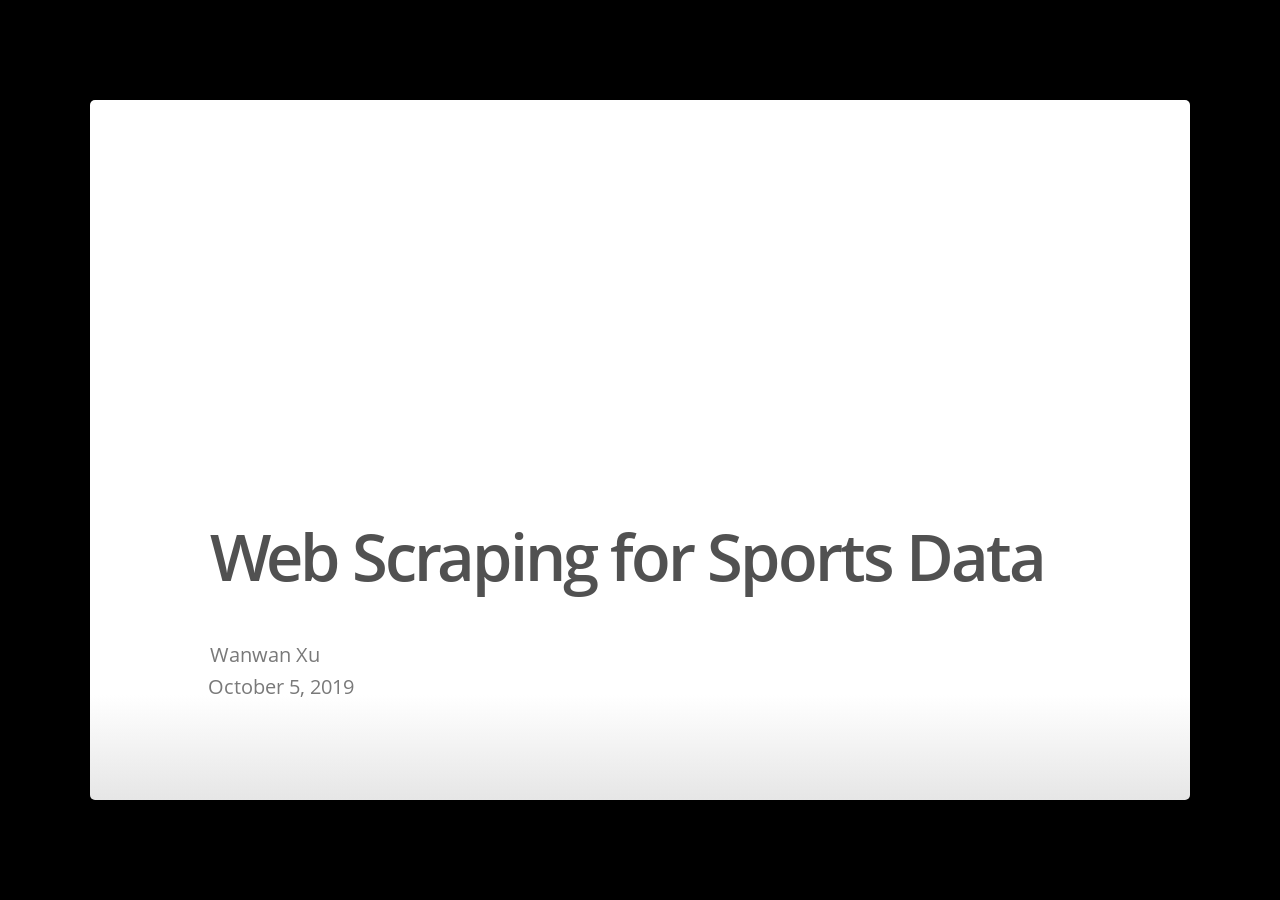
==== commit 025106ff: "update for static data part" ====
--- a/slides.html
+++ b/slides.html
@@ -1,6670 +1,3460 @@
 <!DOCTYPE html>
 <html>
 <head>
+  <title>Web Scraping for Sports Data</title>
+
   <meta charset="utf-8">
-  <meta name="generator" content="pandoc">
-  <meta name="author" content="Wanwan Xu" />
-  <meta name="dcterms.date" content="2019-10-05" />
-  <title>Web Scraping for Sports Data</title>
+  <meta http-equiv="X-UA-Compatible" content="chrome=1">
+  <meta name="generator" content="pandoc" />
+
+
+
+  <meta name="date" content="2019-10-05" />
+
+  <meta name="viewport" content="width=device-width, initial-scale=1">
   <meta name="apple-mobile-web-app-capable" content="yes">
-  <meta name="apple-mobile-web-app-status-bar-style" content="black-translucent">
-  <meta name="viewport" content="width=device-width, initial-scale=1.0, maximum-scale=1.0, user-scalable=no, minimal-ui">
-  <style type="text/css">
-
-html, body, .reveal div, .reveal span, .reveal applet, .reveal object, .reveal iframe,
-.reveal h1, .reveal h2, .reveal h3, .reveal h4, .reveal h5, .reveal h6, .reveal p, .reveal blockquote, .reveal pre,
-.reveal a, .reveal abbr, .reveal acronym, .reveal address, .reveal big, .reveal cite, .reveal code,
-.reveal del, .reveal dfn, .reveal em, .reveal img, .reveal ins, .reveal kbd, .reveal q, .reveal s, .reveal samp,
-.reveal small, .reveal strike, .reveal strong, .reveal sub, .reveal sup, .reveal tt, .reveal var,
-.reveal b, .reveal u, .reveal center,
-.reveal dl, .reveal dt, .reveal dd, .reveal ol, .reveal ul, .reveal li,
-.reveal fieldset, .reveal form, .reveal label, .reveal legend,
-.reveal table, .reveal caption, .reveal tbody, .reveal tfoot, .reveal thead, .reveal tr, .reveal th, .reveal td,
-.reveal article, .reveal aside, .reveal canvas, .reveal details, .reveal embed,
-.reveal figure, .reveal figcaption, .reveal footer, .reveal header, .reveal hgroup,
-.reveal menu, .reveal nav, .reveal output, .reveal ruby, .reveal section, .reveal summary,
-.reveal time, .reveal mark, .reveal audio, .reveal video {
+
+  <base target="_blank">
+
+  <script type="text/javascript">
+    var SLIDE_CONFIG = {
+      // Slide settings
+      settings: {
+                title: 'Web Scraping for Sports Data',
+                        useBuilds: true,
+        usePrettify: true,
+        enableSlideAreas: true,
+        enableTouch: true,
+                      },
+
+      // Author information
+      presenters: [
+            {
+        name:  'Wanwan Xu' ,
+        company: '',
+        gplus: '',
+        twitter: '',
+        www: '',
+        github: ''
+      },
+            ]
+    };
+  </script>
+
+  <style type="text/css">@font-face {
+font-family: 'Open Sans';
+font-style: normal;
+font-weight: 400;
+src: url([data-uri]) format('truetype');
+}
+@font-face {
+font-family: 'Open Sans';
+font-style: normal;
+font-weight: 600;
+src: url([data-uri]) format('truetype');
+}
+@font-face {
+font-family: 'Open Sans';
+font-style: italic;
+font-weight: 400;
+src: url([data-uri]) format('truetype');
+}
+@font-face {
+font-family: 'Open Sans';
+font-style: italic;
+font-weight: 600;
+src: url([data-uri]) format('truetype');
+}
+@font-face {
+font-family: 'Source Code Pro';
+font-style: normal;
+font-weight: 400;
+src: url([data-uri]) format('truetype');
+}
+</style>
+  <style type="text/css">@charset "UTF-8";
+
+html, body, div, span, applet, object, iframe,
+h1, h2, h3, h4, h5, h6, p, blockquote, pre,
+a, abbr, acronym, address, big, cite, code,
+del, dfn, em, img, ins, kbd, q, s, samp,
+small, strike, strong, tt, var,
+b, u, i, center,
+dl, dt, dd, ol, ul, li,
+fieldset, form, label, legend,
+table, caption, tbody, tfoot, thead, tr, th, td,
+article, aside, canvas, details, embed,
+figure, figcaption, footer, header, hgroup,
+menu, nav, output, ruby, section, summary,
+time, mark, audio, video {
 margin: 0;
 padding: 0;
 border: 0;
+font: inherit;
 font-size: 100%;
-font: inherit;
-vertical-align: baseline; }
-.reveal article, .reveal aside, .reveal details, .reveal figcaption, .reveal figure,
-.reveal footer, .reveal header, .reveal hgroup, .reveal menu, .reveal nav, .reveal section {
-display: block; }
-
-html,
+vertical-align: baseline;
+}
+
+html {
+line-height: 1.2;
+}
+
+ul {
+list-style: none;
+}
+
+table {
+border-collapse: collapse;
+border-spacing: 0;
+}
+
+caption, th, td {
+font-weight: normal;
+vertical-align: middle;
+}
+
+q, blockquote {
+quotes: none;
+}
+
+q:before, q:after, blockquote:before, blockquote:after {
+content: "";
+content: none;
+}
+
+a img {
+border: none;
+}
+
+article, aside, details, figcaption, figure, footer, header, hgroup, menu, nav, section, summary {
+display: block;
+}
+
+
+html {
+height: 100%;
+overflow: hidden;
+}
+
 body {
+margin: 0;
+padding: 0;
+opacity: 0;
+height: 100%;
+min-height: 740px;
+width: 100%;
+overflow: hidden;
+color: #fff;
+-webkit-font-smoothing: antialiased;
+-moz-font-smoothing: antialiased;
+-ms-font-smoothing: antialiased;
+-o-font-smoothing: antialiased;
+-webkit-transition: opacity 250ms ease-in;
+-webkit-transition-delay: 100ms;
+-moz-transition: opacity 250ms ease-in 100ms;
+-o-transition: opacity 250ms ease-in 100ms;
+transition: opacity 250ms ease-in 100ms;
+}
+
+body.loaded {
+opacity: 1 !important;
+}
+
+input, button {
+vertical-align: middle;
+}
+
+slides > slide[hidden] {
+display: none !important;
+}
+
+slides {
 width: 100%;
 height: 100%;
-overflow: hidden; }
-body {
-position: relative;
-line-height: 1;
-background-color: #fff;
-color: #000; }
-
-.reveal .slides section .fragment {
-opacity: 0;
-visibility: hidden;
--webkit-transition: all .2s ease;
-transition: all .2s ease; }
-.reveal .slides section .fragment.visible {
-opacity: 1;
-visibility: visible; }
-.reveal .slides section .fragment.grow {
-opacity: 1;
-visibility: visible; }
-.reveal .slides section .fragment.grow.visible {
--webkit-transform: scale(1.3);
-transform: scale(1.3); }
-.reveal .slides section .fragment.shrink {
-opacity: 1;
-visibility: visible; }
-.reveal .slides section .fragment.shrink.visible {
--webkit-transform: scale(0.7);
-transform: scale(0.7); }
-.reveal .slides section .fragment.zoom-in {
--webkit-transform: scale(0.1);
-transform: scale(0.1); }
-.reveal .slides section .fragment.zoom-in.visible {
--webkit-transform: none;
-transform: none; }
-.reveal .slides section .fragment.fade-out {
-opacity: 1;
-visibility: visible; }
-.reveal .slides section .fragment.fade-out.visible {
-opacity: 0;
-visibility: hidden; }
-.reveal .slides section .fragment.semi-fade-out {
-opacity: 1;
-visibility: visible; }
-.reveal .slides section .fragment.semi-fade-out.visible {
-opacity: 0.5;
-visibility: visible; }
-.reveal .slides section .fragment.strike {
-opacity: 1;
-visibility: visible; }
-.reveal .slides section .fragment.strike.visible {
-text-decoration: line-through; }
-.reveal .slides section .fragment.fade-up {
--webkit-transform: translate(0, 20%);
-transform: translate(0, 20%); }
-.reveal .slides section .fragment.fade-up.visible {
--webkit-transform: translate(0, 0);
-transform: translate(0, 0); }
-.reveal .slides section .fragment.fade-down {
--webkit-transform: translate(0, -20%);
-transform: translate(0, -20%); }
-.reveal .slides section .fragment.fade-down.visible {
--webkit-transform: translate(0, 0);
-transform: translate(0, 0); }
-.reveal .slides section .fragment.fade-right {
--webkit-transform: translate(-20%, 0);
-transform: translate(-20%, 0); }
-.reveal .slides section .fragment.fade-right.visible {
--webkit-transform: translate(0, 0);
-transform: translate(0, 0); }
-.reveal .slides section .fragment.fade-left {
--webkit-transform: translate(20%, 0);
-transform: translate(20%, 0); }
-.reveal .slides section .fragment.fade-left.visible {
--webkit-transform: translate(0, 0);
-transform: translate(0, 0); }
-.reveal .slides section .fragment.current-visible {
-opacity: 0;
-visibility: hidden; }
-.reveal .slides section .fragment.current-visible.current-fragment {
-opacity: 1;
-visibility: visible; }
-.reveal .slides section .fragment.highlight-red,
-.reveal .slides section .fragment.highlight-current-red,
-.reveal .slides section .fragment.highlight-green,
-.reveal .slides section .fragment.highlight-current-green,
-.reveal .slides section .fragment.highlight-blue,
-.reveal .slides section .fragment.highlight-current-blue {
-opacity: 1;
-visibility: visible; }
-.reveal .slides section .fragment.highlight-red.visible {
-color: #ff2c2d; }
-.reveal .slides section .fragment.highlight-green.visible {
-color: #17ff2e; }
-.reveal .slides section .fragment.highlight-blue.visible {
-color: #1b91ff; }
-.reveal .slides section .fragment.highlight-current-red.current-fragment {
-color: #ff2c2d; }
-.reveal .slides section .fragment.highlight-current-green.current-fragment {
-color: #17ff2e; }
-.reveal .slides section .fragment.highlight-current-blue.current-fragment {
-color: #1b91ff; }
-
-
-.reveal:after {
-content: '';
-font-style: italic; }
-.reveal iframe {
-z-index: 1; }
-
-.reveal a {
-position: relative; }
-.reveal .stretch {
-max-width: none;
-max-height: none; }
-.reveal pre.stretch code {
-height: 100%;
-max-height: 100%;
-box-sizing: border-box; }
-
-.reveal .controls {
-display: none;
-position: fixed;
-width: 110px;
-height: 110px;
-z-index: 30;
-right: 10px;
-bottom: 10px;
--webkit-user-select: none; }
-.reveal .controls button {
-padding: 0;
 position: absolute;
-opacity: 0.05;
-width: 0;
-height: 0;
-background-color: transparent;
-border: 12px solid transparent;
--webkit-transform: scale(0.9999);
-transform: scale(0.9999);
--webkit-transition: all 0.2s ease;
-transition: all 0.2s ease;
--webkit-appearance: none;
--webkit-tap-highlight-color: transparent; }
-.reveal .controls .enabled {
-opacity: 0.7;
-cursor: pointer; }
-.reveal .controls .enabled:active {
-margin-top: 1px; }
-.reveal .controls .navigate-left {
-top: 42px;
-border-right-width: 22px;
-border-right-color: #000; }
-.reveal .controls .navigate-left.fragmented {
-opacity: 0.3; }
-.reveal .controls .navigate-right {
-left: 74px;
-top: 42px;
-border-left-width: 22px;
-border-left-color: #000; }
-.reveal .controls .navigate-right.fragmented {
-opacity: 0.3; }
-.reveal .controls .navigate-up {
-left: 42px;
-border-bottom-width: 22px;
-border-bottom-color: #000; }
-.reveal .controls .navigate-up.fragmented {
-opacity: 0.3; }
-.reveal .controls .navigate-down {
-left: 42px;
-top: 74px;
-border-top-width: 22px;
-border-top-color: #000; }
-.reveal .controls .navigate-down.fragmented {
-opacity: 0.3; }
-
-.reveal .progress {
-position: fixed;
-display: none;
-height: 3px;
-width: 100%;
-bottom: 0;
 left: 0;
-z-index: 10;
-background-color: rgba(0, 0, 0, 0.2); }
-.reveal .progress:after {
-content: '';
+top: 0;
+-webkit-transform: translate3d(0, 0, 0);
+-moz-transform: translate3d(0, 0, 0);
+-ms-transform: translate3d(0, 0, 0);
+-o-transform: translate3d(0, 0, 0);
+transform: translate3d(0, 0, 0);
+-webkit-perspective: 1000;
+-moz-perspective: 1000;
+-ms-perspective: 1000;
+-o-perspective: 1000;
+perspective: 1000;
+-webkit-transform-style: preserve-3d;
+-moz-transform-style: preserve-3d;
+-ms-transform-style: preserve-3d;
+-o-transform-style: preserve-3d;
+transform-style: preserve-3d;
+-webkit-transition: opacity 250ms ease-in;
+-webkit-transition-delay: 100ms;
+-moz-transition: opacity 250ms ease-in 100ms;
+-o-transition: opacity 250ms ease-in 100ms;
+transition: opacity 250ms ease-in 100ms;
+}
+
+slides > slide {
 display: block;
 position: absolute;
-height: 20px;
-width: 100%;
-top: -20px; }
-.reveal .progress span {
+overflow: hidden;
+left: 50%;
+top: 50%;
+-webkit-box-sizing: border-box;
+-moz-box-sizing: border-box;
+box-sizing: border-box;
+}
+
+
+
+
+::selection {
+color: white;
+background-color: #ffd14d;
+text-shadow: none;
+}
+
+::-webkit-scrollbar {
+height: 16px;
+overflow: visible;
+width: 16px;
+}
+
+::-webkit-scrollbar-thumb {
+background-color: rgba(0, 0, 0, 0.1);
+background-clip: padding-box;
+border: solid transparent;
+min-height: 28px;
+padding: 100px 0 0;
+-webkit-box-shadow: inset 1px 1px 0 rgba(0, 0, 0, 0.1), inset 0 -1px 0 rgba(0, 0, 0, 0.07);
+-moz-box-shadow: inset 1px 1px 0 rgba(0, 0, 0, 0.1), inset 0 -1px 0 rgba(0, 0, 0, 0.07);
+box-shadow: inset 1px 1px 0 rgba(0, 0, 0, 0.1), inset 0 -1px 0 rgba(0, 0, 0, 0.07);
+border-width: 1px 1px 1px 6px;
+}
+
+::-webkit-scrollbar-thumb:hover {
+background-color: rgba(0, 0, 0, 0.5);
+}
+
+::-webkit-scrollbar-button {
+height: 0;
+width: 0;
+}
+
+::-webkit-scrollbar-track {
+background-clip: padding-box;
+border: solid transparent;
+border-width: 0 0 0 4px;
+}
+
+::-webkit-scrollbar-corner {
+background: transparent;
+}
+
+body {
+background: black;
+}
+
+slides > slide {
+font-family: 'Open Sans', Arial, sans-serif;
+font-size: 26px;
+color: #797979;
+width: 900px;
+height: 700px;
+margin-left: -450px;
+margin-top: -350px;
+padding: 40px 60px;
+-webkit-border-radius: 5px;
+-moz-border-radius: 5px;
+-ms-border-radius: 5px;
+-o-border-radius: 5px;
+border-radius: 5px;
+-webkit-transition: all 0.6s ease-in-out;
+-moz-transition: all 0.6s ease-in-out;
+-o-transition: all 0.6s ease-in-out;
+transition: all 0.6s ease-in-out;
+}
+
+slides > slide.far-past {
+}
+
+slides > slide.past {
+opacity: 0;
+}
+
+slides > slide.current {
 display: block;
-height: 100%;
-width: 0px;
-background-color: #000;
--webkit-transition: width 800ms cubic-bezier(0.26, 0.86, 0.44, 0.985);
-transition: width 800ms cubic-bezier(0.26, 0.86, 0.44, 0.985); }
-
-.reveal .slide-number {
-position: fixed;
-display: block;
-right: 8px;
-bottom: 8px;
-z-index: 31;
-font-family: Helvetica, sans-serif;
-font-size: 12px;
-line-height: 1;
-color: #fff;
-background-color: rgba(0, 0, 0, 0.4);
-padding: 5px; }
-.reveal .slide-number-delimiter {
-margin: 0 3px; }
-
-.reveal {
-position: relative;
-width: 100%;
-height: 100%;
-overflow: hidden;
--ms-touch-action: none;
-touch-action: none; }
-.reveal .slides {
+opacity: 1;
+z-index: 1;
+}
+slides > slide:not(.current) {
+z-index: 0;
+}
+
+slides > slide.current .auto-fadein {
+opacity: 1;
+}
+
+slides > slide.current .gdbar {
+-webkit-background-size: 100% 100%;
+-moz-background-size: 100% 100%;
+-o-background-size: 100% 100%;
+background-size: 100% 100%;
+}
+
+slides > slide.next {
+opacity: 0;
+pointer-events: none;
+}
+
+slides > slide.far-next {
+}
+
+slides > slide.dark {
+background: #515151 !important;
+}
+
+slides > slide:not(.nobackground):after {
+font-size: 12pt;
+content: attr(data-slide-num) "/" attr(data-total-slides);
 position: absolute;
-width: 100%;
-height: 100%;
-top: 0;
-right: 0;
-bottom: 0;
-left: 0;
-margin: auto;
-overflow: visible;
-z-index: 1;
-text-align: center;
--webkit-perspective: 600px;
-perspective: 600px;
--webkit-perspective-origin: 50% 40%;
-perspective-origin: 50% 40%; }
-.reveal .slides > section {
--ms-perspective: 600px; }
-.reveal .slides > section,
-.reveal .slides > section > section {
-display: none;
-position: absolute;
-width: 100%;
-padding: 20px 0px;
-z-index: 10;
--webkit-transform-style: preserve-3d;
-transform-style: preserve-3d;
--webkit-transition: -webkit-transform-origin 800ms cubic-bezier(0.26, 0.86, 0.44, 0.985), -webkit-transform 800ms cubic-bezier(0.26, 0.86, 0.44, 0.985), visibility 800ms cubic-bezier(0.26, 0.86, 0.44, 0.985), opacity 800ms cubic-bezier(0.26, 0.86, 0.44, 0.985);
-transition: transform-origin 800ms cubic-bezier(0.26, 0.86, 0.44, 0.985), transform 800ms cubic-bezier(0.26, 0.86, 0.44, 0.985), visibility 800ms cubic-bezier(0.26, 0.86, 0.44, 0.985), opacity 800ms cubic-bezier(0.26, 0.86, 0.44, 0.985); }
-
-.reveal[data-transition-speed="fast"] .slides section {
--webkit-transition-duration: 400ms;
-transition-duration: 400ms; }
-.reveal[data-transition-speed="slow"] .slides section {
--webkit-transition-duration: 1200ms;
-transition-duration: 1200ms; }
-
-.reveal .slides section[data-transition-speed="fast"] {
--webkit-transition-duration: 400ms;
-transition-duration: 400ms; }
-.reveal .slides section[data-transition-speed="slow"] {
--webkit-transition-duration: 1200ms;
-transition-duration: 1200ms; }
-.reveal .slides > section.stack {
-padding-top: 0;
-padding-bottom: 0; }
-.reveal .slides > section.present,
-.reveal .slides > section > section.present {
-display: block;
-z-index: 11;
-opacity: 1; }
-.reveal.center,
-.reveal.center .slides,
-.reveal.center .slides section {
-min-height: 0 !important; }
-
-.reveal .slides > section.future,
-.reveal .slides > section > section.future,
-.reveal .slides > section.past,
-.reveal .slides > section > section.past {
-pointer-events: none; }
-.reveal.overview .slides > section,
-.reveal.overview .slides > section > section {
-pointer-events: auto; }
-.reveal .slides > section.past,
-.reveal .slides > section.future,
-.reveal .slides > section > section.past,
-.reveal .slides > section > section.future {
-opacity: 0; }
-
-
-.reveal.slide section {
--webkit-backface-visibility: hidden;
-backface-visibility: hidden; }
-.reveal .slides > section[data-transition=slide].past,
-.reveal .slides > section[data-transition~=slide-out].past,
-.reveal.slide .slides > section:not([data-transition]).past {
--webkit-transform: translate(-150%, 0);
-transform: translate(-150%, 0); }
-.reveal .slides > section[data-transition=slide].future,
-.reveal .slides > section[data-transition~=slide-in].future,
-.reveal.slide .slides > section:not([data-transition]).future {
--webkit-transform: translate(150%, 0);
-transform: translate(150%, 0); }
-.reveal .slides > section > section[data-transition=slide].past,
-.reveal .slides > section > section[data-transition~=slide-out].past,
-.reveal.slide .slides > section > section:not([data-transition]).past {
--webkit-transform: translate(0, -150%);
-transform: translate(0, -150%); }
-.reveal .slides > section > section[data-transition=slide].future,
-.reveal .slides > section > section[data-transition~=slide-in].future,
-.reveal.slide .slides > section > section:not([data-transition]).future {
--webkit-transform: translate(0, 150%);
-transform: translate(0, 150%); }
-.reveal.linear section {
--webkit-backface-visibility: hidden;
-backface-visibility: hidden; }
-.reveal .slides > section[data-transition=linear].past,
-.reveal .slides > section[data-transition~=linear-out].past,
-.reveal.linear .slides > section:not([data-transition]).past {
--webkit-transform: translate(-150%, 0);
-transform: translate(-150%, 0); }
-.reveal .slides > section[data-transition=linear].future,
-.reveal .slides > section[data-transition~=linear-in].future,
-.reveal.linear .slides > section:not([data-transition]).future {
--webkit-transform: translate(150%, 0);
-transform: translate(150%, 0); }
-.reveal .slides > section > section[data-transition=linear].past,
-.reveal .slides > section > section[data-transition~=linear-out].past,
-.reveal.linear .slides > section > section:not([data-transition]).past {
--webkit-transform: translate(0, -150%);
-transform: translate(0, -150%); }
-.reveal .slides > section > section[data-transition=linear].future,
-.reveal .slides > section > section[data-transition~=linear-in].future,
-.reveal.linear .slides > section > section:not([data-transition]).future {
--webkit-transform: translate(0, 150%);
-transform: translate(0, 150%); }
-
-.reveal .slides > section[data-transition=default].past,
-.reveal .slides > section[data-transition~=default-out].past,
-.reveal.default .slides > section:not([data-transition]).past {
--webkit-transform: translate3d(-100%, 0, 0) rotateY(-90deg) translate3d(-100%, 0, 0);
-transform: translate3d(-100%, 0, 0) rotateY(-90deg) translate3d(-100%, 0, 0); }
-.reveal .slides > section[data-transition=default].future,
-.reveal .slides > section[data-transition~=default-in].future,
-.reveal.default .slides > section:not([data-transition]).future {
--webkit-transform: translate3d(100%, 0, 0) rotateY(90deg) translate3d(100%, 0, 0);
-transform: translate3d(100%, 0, 0) rotateY(90deg) translate3d(100%, 0, 0); }
-.reveal .slides > section > section[data-transition=default].past,
-.reveal .slides > section > section[data-transition~=default-out].past,
-.reveal.default .slides > section > section:not([data-transition]).past {
--webkit-transform: translate3d(0, -300px, 0) rotateX(70deg) translate3d(0, -300px, 0);
-transform: translate3d(0, -300px, 0) rotateX(70deg) translate3d(0, -300px, 0); }
-.reveal .slides > section > section[data-transition=default].future,
-.reveal .slides > section > section[data-transition~=default-in].future,
-.reveal.default .slides > section > section:not([data-transition]).future {
--webkit-transform: translate3d(0, 300px, 0) rotateX(-70deg) translate3d(0, 300px, 0);
-transform: translate3d(0, 300px, 0) rotateX(-70deg) translate3d(0, 300px, 0); }
-.reveal .slides > section[data-transition=convex].past,
-.reveal .slides > section[data-transition~=convex-out].past,
-.reveal.convex .slides > section:not([data-transition]).past {
--webkit-transform: translate3d(-100%, 0, 0) rotateY(-90deg) translate3d(-100%, 0, 0);
-transform: translate3d(-100%, 0, 0) rotateY(-90deg) translate3d(-100%, 0, 0); }
-.reveal .slides > section[data-transition=convex].future,
-.reveal .slides > section[data-transition~=convex-in].future,
-.reveal.convex .slides > section:not([data-transition]).future {
--webkit-transform: translate3d(100%, 0, 0) rotateY(90deg) translate3d(100%, 0, 0);
-transform: translate3d(100%, 0, 0) rotateY(90deg) translate3d(100%, 0, 0); }
-.reveal .slides > section > section[data-transition=convex].past,
-.reveal .slides > section > section[data-transition~=convex-out].past,
-.reveal.convex .slides > section > section:not([data-transition]).past {
--webkit-transform: translate3d(0, -300px, 0) rotateX(70deg) translate3d(0, -300px, 0);
-transform: translate3d(0, -300px, 0) rotateX(70deg) translate3d(0, -300px, 0); }
-.reveal .slides > section > section[data-transition=convex].future,
-.reveal .slides > section > section[data-transition~=convex-in].future,
-.reveal.convex .slides > section > section:not([data-transition]).future {
--webkit-transform: translate3d(0, 300px, 0) rotateX(-70deg) translate3d(0, 300px, 0);
-transform: translate3d(0, 300px, 0) rotateX(-70deg) translate3d(0, 300px, 0); }
-
-.reveal .slides > section[data-transition=concave].past,
-.reveal .slides > section[data-transition~=concave-out].past,
-.reveal.concave .slides > section:not([data-transition]).past {
--webkit-transform: translate3d(-100%, 0, 0) rotateY(90deg) translate3d(-100%, 0, 0);
-transform: translate3d(-100%, 0, 0) rotateY(90deg) translate3d(-100%, 0, 0); }
-.reveal .slides > section[data-transition=concave].future,
-.reveal .slides > section[data-transition~=concave-in].future,
-.reveal.concave .slides > section:not([data-transition]).future {
--webkit-transform: translate3d(100%, 0, 0) rotateY(-90deg) translate3d(100%, 0, 0);
-transform: translate3d(100%, 0, 0) rotateY(-90deg) translate3d(100%, 0, 0); }
-.reveal .slides > section > section[data-transition=concave].past,
-.reveal .slides > section > section[data-transition~=concave-out].past,
-.reveal.concave .slides > section > section:not([data-transition]).past {
--webkit-transform: translate3d(0, -80%, 0) rotateX(-70deg) translate3d(0, -80%, 0);
-transform: translate3d(0, -80%, 0) rotateX(-70deg) translate3d(0, -80%, 0); }
-.reveal .slides > section > section[data-transition=concave].future,
-.reveal .slides > section > section[data-transition~=concave-in].future,
-.reveal.concave .slides > section > section:not([data-transition]).future {
--webkit-transform: translate3d(0, 80%, 0) rotateX(70deg) translate3d(0, 80%, 0);
-transform: translate3d(0, 80%, 0) rotateX(70deg) translate3d(0, 80%, 0); }
-
-.reveal .slides section[data-transition=zoom],
-.reveal.zoom .slides section:not([data-transition]) {
--webkit-transition-timing-function: ease;
-transition-timing-function: ease; }
-.reveal .slides > section[data-transition=zoom].past,
-.reveal .slides > section[data-transition~=zoom-out].past,
-.reveal.zoom .slides > section:not([data-transition]).past {
-visibility: hidden;
--webkit-transform: scale(16);
-transform: scale(16); }
-.reveal .slides > section[data-transition=zoom].future,
-.reveal .slides > section[data-transition~=zoom-in].future,
-.reveal.zoom .slides > section:not([data-transition]).future {
-visibility: hidden;
--webkit-transform: scale(0.2);
-transform: scale(0.2); }
-.reveal .slides > section > section[data-transition=zoom].past,
-.reveal .slides > section > section[data-transition~=zoom-out].past,
-.reveal.zoom .slides > section > section:not([data-transition]).past {
--webkit-transform: translate(0, -150%);
-transform: translate(0, -150%); }
-.reveal .slides > section > section[data-transition=zoom].future,
-.reveal .slides > section > section[data-transition~=zoom-in].future,
-.reveal.zoom .slides > section > section:not([data-transition]).future {
--webkit-transform: translate(0, 150%);
-transform: translate(0, 150%); }
-
-.reveal.cube .slides {
--webkit-perspective: 1300px;
-perspective: 1300px; }
-.reveal.cube .slides section {
-padding: 30px;
-min-height: 700px;
--webkit-backface-visibility: hidden;
-backface-visibility: hidden;
-box-sizing: border-box; }
-.reveal.center.cube .slides section {
-min-height: 0; }
-.reveal.cube .slides section:not(.stack):before {
+bottom: 20px;
+right: 60px;
+line-height: 1.9;
+}
+
+slides > slide.title-slide:after {
 content: '';
 position: absolute;
+bottom: 40px;
+right: 40px;
+width: 100%;
+height: 60px;
+}
+
+slides > slide.backdrop {
+z-index: -10;
+display: block !important;
+background: -webkit-gradient(linear, 50% 0%, 50% 100%, color-stop(0%, #ffffff), color-stop(85%, #ffffff), color-stop(100%, #e6e6e6));
+background: -webkit-linear-gradient(#ffffff, #ffffff 85%, #e6e6e6);
+background: -moz-linear-gradient(#ffffff, #ffffff 85%, #e6e6e6);
+background: -o-linear-gradient(#ffffff, #ffffff 85%, #e6e6e6);
+background: linear-gradient(#ffffff, #ffffff 85%, #e6e6e6);
+background-color: white;
+}
+
+slides > slide.backdrop:after, slides > slide.backdrop:before {
+display: none;
+}
+
+slides > slide > hgroup + article {
+margin-top: 45px;
+}
+
+slides > slide > hgroup + article.flexbox.vcenter, slides > slide > hgroup + article.flexbox.vleft, slides > slide > hgroup + article.flexbox.vright {
+height: 80%;
+}
+
+slides > slide > hgroup + article p {
+margin-bottom: 1em;
+}
+
+slides > slide > article:only-child {
+height: 100%;
+}
+
+slides > slide > article:only-child > iframe {
+height: 95%;
+}
+
+slides.layout-faux-widescreen > slide {
+padding: 40px 160px;
+}
+
+slides.layout-widescreen > slide,
+slides.layout-faux-widescreen > slide {
+margin-left: -550px;
+width: 1100px;
+}
+
+slides.layout-widescreen > slide.far-past,
+slides.layout-faux-widescreen > slide.far-past {
+-webkit-transform: translate(-2260px);
+-moz-transform: translate(-2260px);
+-ms-transform: translate(-2260px);
+-o-transform: translate(-2260px);
+transform: translate(-2260px);
+-webkit-transform: translate3d(-2260px, 0, 0);
+-moz-transform: translate3d(-2260px, 0, 0);
+-ms-transform: translate3d(-2260px, 0, 0);
+-o-transform: translate3d(-2260px, 0, 0);
+transform: translate3d(-2260px, 0, 0);
+}
+
+slides.layout-widescreen > slide.past,
+slides.layout-faux-widescreen > slide.past {
 display: block;
+opacity: 0;
+}
+
+slides.layout-widescreen > slide.current,
+slides.layout-faux-widescreen > slide.current {
+display: block;
+opacity: 1;
+}
+
+slides.layout-widescreen > slide.next,
+slides.layout-faux-widescreen > slide.next {
+display: block;
+opacity: 0;
+pointer-events: none;
+}
+
+slides.layout-widescreen > slide.far-next,
+slides.layout-faux-widescreen > slide.far-next {
+-webkit-transform: translate(2260px);
+-moz-transform: translate(2260px);
+-ms-transform: translate(2260px);
+-o-transform: translate(2260px);
+transform: translate(2260px);
+-webkit-transform: translate3d(2260px, 0, 0);
+-moz-transform: translate3d(2260px, 0, 0);
+-ms-transform: translate3d(2260px, 0, 0);
+-o-transform: translate3d(2260px, 0, 0);
+transform: translate3d(2260px, 0, 0);
+}
+
+slides.layout-widescreen #prev-slide-area,
+slides.layout-faux-widescreen #prev-slide-area {
+margin-left: -650px;
+}
+
+slides.layout-widescreen #next-slide-area,
+slides.layout-faux-widescreen #next-slide-area {
+margin-left: 550px;
+}
+
+b {
+font-weight: 600;
+}
+
+a {
+color: #2a7cdf;
+text-decoration: none;
+border-bottom: 1px solid rgba(42, 124, 223, 0.5);
+}
+
+a:hover {
+color: black !important;
+}
+
+h1, h2, h3 {
+font-weight: 600;
+}
+
+h2 {
+font-size: 45px;
+line-height: 65px;
+letter-spacing: -2px;
+color: #515151;
+}
+
+h3 {
+font-size: 30px;
+letter-spacing: -1px;
+line-height: 2;
+font-weight: inherit;
+color: #797979;
+}
+
+ol, ul {
+margin-left: 1.2em;
+margin-bottom: 1em;
+position: relative;
+}
+ol {
+margin-left: 1.4em;
+}
+
+ol li,
+ul li {
+margin-bottom: 0.5em;
+}
+
+ul li ul {
+margin-left: 2em;
+margin-bottom: 0;
+}
+
+ul li ul li:before {
+content: '-';
+font-weight: 600;
+}
+
+ul > li:before {
+content: '\00B7';
+margin-left: -1em;
+position: absolute;
+font-weight: 600;
+}
+
+ul ul,
+ol ul {
+margin-top: .5em;
+}
+ol ul,
+ol ol {
+margin-top: .5em;
+}
+
+.highlight-code slide.current pre > * {
+opacity: 0.25;
+-webkit-transition: opacity 0.5s ease-in;
+-moz-transition: opacity 0.5s ease-in;
+-o-transition: opacity 0.5s ease-in;
+transition: opacity 0.5s ease-in;
+}
+
+.highlight-code slide.current b {
+opacity: 1;
+}
+
+pre {
+font-family: 'Source Code Pro', 'Courier New', monospace;
+font-size: 20px;
+line-height: 28px;
+padding: 10px 0 10px 60px;
+letter-spacing: -1px;
+margin-bottom: 20px;
+width: 106%;
+left: -60px;
+position: relative;
+-webkit-box-sizing: border-box;
+-moz-box-sizing: border-box;
+box-sizing: border-box;
+
+}
+.prettyprint {
+background-color: #e6e6e6;
+}
+
+pre[data-lang]:after {
+content: attr(data-lang);
+background-color: darkgrey;
+right: 0;
+top: 0;
+position: absolute;
+font-size: 16pt;
+color: white;
+padding: 2px 25px;
+text-transform: uppercase;
+}
+
+pre[data-lang="go"] {
+color: #333;
+}
+
+code {
+font-size: 95%;
+font-family: 'Source Code Pro', 'Courier New', monospace;
+color: black;
+}
+
+iframe {
 width: 100%;
-height: 100%;
-left: 0;
-top: 0;
-background: rgba(0, 0, 0, 0.1);
-border-radius: 4px;
--webkit-transform: translateZ(-20px);
-transform: translateZ(-20px); }
-.reveal.cube .slides section:not(.stack):after {
-content: '';
+height: 510px;
+background: white;
+border: 1px solid #e6e6e6;
+-webkit-box-sizing: border-box;
+-moz-box-sizing: border-box;
+box-sizing: border-box;
+}
+
+dt {
+font-weight: bold;
+}
+
+button {
+display: inline-block;
+background: -webkit-gradient(linear, 50% 0%, 50% 100%, color-stop(40%, #f9f9f9), color-stop(70%, #e3e3e3));
+background: -webkit-linear-gradient(#f9f9f9 40%, #e3e3e3 70%);
+background: -moz-linear-gradient(#f9f9f9 40%, #e3e3e3 70%);
+background: -o-linear-gradient(#f9f9f9 40%, #e3e3e3 70%);
+background: linear-gradient(#f9f9f9 40%, #e3e3e3 70%);
+border: 1px solid darkgrey;
+-webkit-border-radius: 3px;
+-moz-border-radius: 3px;
+-ms-border-radius: 3px;
+-o-border-radius: 3px;
+border-radius: 3px;
+padding: 5px 8px;
+outline: none;
+white-space: nowrap;
+-webkit-user-select: none;
+-moz-user-select: none;
+user-select: none;
+cursor: pointer;
+text-shadow: 1px 1px white;
+font-size: 10pt;
+}
+
+button:not(:disabled):hover {
+border-color: #515151;
+}
+
+button:not(:disabled):active {
+background: -webkit-gradient(linear, 50% 0%, 50% 100%, color-stop(40%, #e3e3e3), color-stop(70%, #f9f9f9));
+background: -webkit-linear-gradient(#e3e3e3 40%, #f9f9f9 70%);
+background: -moz-linear-gradient(#e3e3e3 40%, #f9f9f9 70%);
+background: -o-linear-gradient(#e3e3e3 40%, #f9f9f9 70%);
+background: linear-gradient(#e3e3e3 40%, #f9f9f9 70%);
+}
+
+:disabled {
+color: darkgrey;
+}
+
+.blue {
+color: #4387fd;
+}
+
+.blue2 {
+color: #3c8ef3;
+}
+
+.blue3 {
+color: #2a7cdf;
+}
+
+.yellow {
+color: #ffd14d;
+}
+
+.yellow2 {
+color: #f9cc46;
+}
+
+.yellow3 {
+color: #f6c000;
+}
+
+.green {
+color: #0da861;
+}
+
+.green2 {
+color: #00a86d;
+}
+
+.green3 {
+color: #009f5d;
+}
+
+.red {
+color: #f44a3f;
+}
+
+.red2 {
+color: #e0543e;
+}
+
+.red3 {
+color: #d94d3a;
+}
+
+.gray {
+color: #e6e6e6;
+}
+
+.gray2 {
+color: darkgrey;
+}
+
+.gray3 {
+color: #797979;
+}
+
+.gray4 {
+color: #515151;
+}
+
+.white {
+color: white !important;
+}
+
+.black {
+color: black !important;
+}
+
+.columns-2 {
+-webkit-column-count: 2;
+-moz-column-count: 2;
+-ms-column-count: 2;
+-o-column-count: 2;
+column-count: 2;
+}
+
+.columns-2 ul, .columns-2 ol {
+-webkit-transform: translate3d(0, 0, 0);
+}
+
+table.rmdtable {
+width: 100%;
+border-collapse: -moz-initial;
+border-collapse: initial;
+border-spacing: 2px;
+border-bottom: 1px solid #797979;
+}
+
+table.rmdtable tr > td:first-child, table th {
+font-weight: 600;
+color: #515151;
+}
+
+table.rmdtable tr:nth-child(odd) {
+background-color: #e6e6e6;
+}
+
+table.rmdtable th {
+color: white;
+font-size: 18px;
+background: -webkit-gradient(linear, 50% 0%, 50% 100%, color-stop(40%, #4387fd), color-stop(80%, #2a7cdf)) no-repeat;
+background: -webkit-linear-gradient(top, #4387fd 40%, #2a7cdf 80%) no-repeat;
+background: -moz-linear-gradient(top, #4387fd 40%, #2a7cdf 80%) no-repeat;
+background: -o-linear-gradient(top, #4387fd 40%, #2a7cdf 80%) no-repeat;
+background: linear-gradient(top, #4387fd 40%, #2a7cdf 80%) no-repeat;
+}
+
+table.rmdtable td, table th {
+font-size: 18px;
+padding: 1em 0.5em;
+}
+
+table.rmdtable td.highlight {
+color: #515151;
+background: -webkit-gradient(linear, 50% 0%, 50% 100%, color-stop(40%, #ffd14d), color-stop(80%, #f6c000)) no-repeat;
+background: -webkit-linear-gradient(top, #ffd14d 40%, #f6c000 80%) no-repeat;
+background: -moz-linear-gradient(top, #ffd14d 40%, #f6c000 80%) no-repeat;
+background: -o-linear-gradient(top, #ffd14d 40%, #f6c000 80%) no-repeat;
+background: linear-gradient(top, #ffd14d 40%, #f6c000 80%) no-repeat;
+}
+
+table.rmdtable.rows {
+border-bottom: none;
+border-right: 1px solid #797979;
+}
+
+q {
+font-size: 45px;
+line-height: 72px;
+}
+
+q:before {
+content: '\201C';
 position: absolute;
-display: block;
-width: 90%;
-height: 30px;
-left: 5%;
-bottom: 0;
-background: none;
-z-index: 1;
-border-radius: 4px;
-box-shadow: 0px 95px 25px rgba(0, 0, 0, 0.2);
--webkit-transform: translateZ(-90px) rotateX(65deg);
-transform: translateZ(-90px) rotateX(65deg); }
-.reveal.cube .slides > section.stack {
-padding: 0;
-background: none; }
-.reveal.cube .slides > section.past {
--webkit-transform-origin: 100% 0%;
-transform-origin: 100% 0%;
--webkit-transform: translate3d(-100%, 0, 0) rotateY(-90deg);
-transform: translate3d(-100%, 0, 0) rotateY(-90deg); }
-.reveal.cube .slides > section.future {
--webkit-transform-origin: 0% 0%;
-transform-origin: 0% 0%;
--webkit-transform: translate3d(100%, 0, 0) rotateY(90deg);
-transform: translate3d(100%, 0, 0) rotateY(90deg); }
-.reveal.cube .slides > section > section.past {
--webkit-transform-origin: 0% 100%;
-transform-origin: 0% 100%;
--webkit-transform: translate3d(0, -100%, 0) rotateX(90deg);
-transform: translate3d(0, -100%, 0) rotateX(90deg); }
-.reveal.cube .slides > section > section.future {
--webkit-transform-origin: 0% 0%;
-transform-origin: 0% 0%;
--webkit-transform: translate3d(0, 100%, 0) rotateX(-90deg);
-transform: translate3d(0, 100%, 0) rotateX(-90deg); }
-
-.reveal.page .slides {
--webkit-perspective-origin: 0% 50%;
-perspective-origin: 0% 50%;
--webkit-perspective: 3000px;
-perspective: 3000px; }
-.reveal.page .slides section {
-padding: 30px;
-min-height: 700px;
-box-sizing: border-box; }
-.reveal.page .slides section.past {
-z-index: 12; }
-.reveal.page .slides section:not(.stack):before {
-content: '';
+margin-left: -0.5em;
+}
+
+q:after {
+content: '\201D';
 position: absolute;
-display: block;
-width: 100%;
-height: 100%;
-left: 0;
-top: 0;
-background: rgba(0, 0, 0, 0.1);
--webkit-transform: translateZ(-20px);
-transform: translateZ(-20px); }
-.reveal.page .slides section:not(.stack):after {
-content: '';
+margin-left: 0.1em;
+}
+
+slide.fill {
+background-repeat: no-repeat;
+-webkit-border-radius: 5px;
+-moz-border-radius: 5px;
+-ms-border-radius: 5px;
+-o-border-radius: 5px;
+border-radius: 5px;
+-webkit-background-size: cover;
+-moz-background-size: cover;
+-o-background-size: cover;
+background-size: cover;
+}
+
+
+article.smaller p, article.smaller ul, article.smaller ol {
+font-size: 20px;
+line-height: 24px;
+letter-spacing: 0;
+}
+
+article.smaller table td, article.smaller table th {
+font-size: 14px;
+}
+
+article.smaller pre {
+font-size: 15px;
+line-height: 20px;
+letter-spacing: 0;
+}
+
+article.smaller q {
+font-size: 40px;
+line-height: 48px;
+}
+
+article.smaller q:before, article.smaller q:after {
+font-size: 60px;
+}
+
+
+.build > * {
+-webkit-transition: opacity 0.5s ease-in-out;
+-webkit-transition-delay: 0.2s;
+-moz-transition: opacity 0.5s ease-in-out 0.2s;
+-o-transition: opacity 0.5s ease-in-out 0.2s;
+transition: opacity 0.5s ease-in-out 0.2s;
+}
+
+.build .to-build {
+opacity: 0;
+}
+
+.build .build-fade {
+opacity: 0.3;
+}
+
+.build .build-fade:hover {
+opacity: 1.0;
+}
+
+.popup .next .build .to-build {
+opacity: 1;
+}
+
+.popup .next .build .build-fade {
+opacity: 1;
+}
+
+
+.prettyprint .str,
+.prettyprint .atv {
+
+color: #009f5d;
+}
+
+.prettyprint .kwd,
+.prettyprint .tag {
+
+color: #0066cc;
+}
+
+.prettyprint .com {
+
+color: #797979;
+font-style: italic;
+}
+
+.prettyprint .lit {
+
+color: #7f0000;
+}
+
+.prettyprint .pun,
+.prettyprint .opn,
+.prettyprint .clo {
+color: #515151;
+}
+
+.prettyprint .typ,
+.prettyprint .atn,
+.prettyprint .dec,
+.prettyprint .var {
+
+color: #d94d3a;
+}
+
+.prettyprint .pln {
+color: #515151;
+}
+
+.note {
 position: absolute;
-display: block;
-width: 90%;
-height: 30px;
-left: 5%;
-bottom: 0;
-background: none;
-z-index: 1;
-border-radius: 4px;
-box-shadow: 0px 95px 25px rgba(0, 0, 0, 0.2);
--webkit-transform: translateZ(-90px) rotateX(65deg); }
-.reveal.page .slides > section.stack {
-padding: 0;
-background: none; }
-.reveal.page .slides > section.past {
--webkit-transform-origin: 0% 0%;
-transform-origin: 0% 0%;
--webkit-transform: translate3d(-40%, 0, 0) rotateY(-80deg);
-transform: translate3d(-40%, 0, 0) rotateY(-80deg); }
-.reveal.page .slides > section.future {
--webkit-transform-origin: 100% 0%;
-transform-origin: 100% 0%;
--webkit-transform: translate3d(0, 0, 0);
-transform: translate3d(0, 0, 0); }
-.reveal.page .slides > section > section.past {
--webkit-transform-origin: 0% 0%;
-transform-origin: 0% 0%;
--webkit-transform: translate3d(0, -40%, 0) rotateX(80deg);
-transform: translate3d(0, -40%, 0) rotateX(80deg); }
-.reveal.page .slides > section > section.future {
--webkit-transform-origin: 0% 100%;
-transform-origin: 0% 100%;
--webkit-transform: translate3d(0, 0, 0);
-transform: translate3d(0, 0, 0); }
-
-.reveal .slides section[data-transition=fade],
-.reveal.fade .slides section:not([data-transition]),
-.reveal.fade .slides > section > section:not([data-transition]) {
--webkit-transform: none;
-transform: none;
--webkit-transition: opacity 0.5s;
-transition: opacity 0.5s; }
-.reveal.fade.overview .slides section,
-.reveal.fade.overview .slides > section > section {
--webkit-transition: none;
-transition: none; }
-
-.reveal .slides section[data-transition=none],
-.reveal.none .slides section:not([data-transition]) {
--webkit-transform: none;
-transform: none;
--webkit-transition: none;
-transition: none; }
-
-.reveal .pause-overlay {
-position: absolute;
-top: 0;
-left: 0;
-width: 100%;
-height: 100%;
-background: black;
-visibility: hidden;
-opacity: 0;
 z-index: 100;
--webkit-transition: all 1s ease;
-transition: all 1s ease; }
-.reveal.paused .pause-overlay {
-visibility: visible;
-opacity: 1; }
-
-.no-transforms {
-overflow-y: auto; }
-.no-transforms .reveal .slides {
-position: relative;
-width: 80%;
-height: auto !important;
-top: 0;
-left: 50%;
-margin: 0;
-text-align: center; }
-.no-transforms .reveal .controls,
-.no-transforms .reveal .progress {
-display: none !important; }
-.no-transforms .reveal .slides section {
-display: block !important;
-opacity: 1 !important;
-position: relative !important;
-height: auto;
-min-height: 0;
-top: 0;
-left: -50%;
-margin: 70px 0;
--webkit-transform: none;
-transform: none; }
-.no-transforms .reveal .slides section section {
-left: 0; }
-.reveal .no-transition,
-.reveal .no-transition * {
--webkit-transition: none !important;
-transition: none !important; }
-
-.reveal .backgrounds {
-position: absolute;
 width: 100%;
 height: 100%;
 top: 0;
 left: 0;
--webkit-perspective: 600px;
-perspective: 600px; }
-.reveal .slide-background {
-display: none;
+padding: 1em;
+background: rgba(0, 0, 0, 0.3);
+opacity: 0;
+pointer-events: none;
+display: -webkit-box !important;
+display: -moz-box !important;
+display: -ms-box !important;
+display: -o-box !important;
+display: box !important;
+-webkit-box-orient: vertical;
+-moz-box-orient: vertical;
+-ms-box-orient: vertical;
+box-orient: vertical;
+-webkit-box-align: center;
+-moz-box-align: center;
+-ms-box-align: center;
+box-align: center;
+-webkit-box-pack: center;
+-moz-box-pack: center;
+-ms-box-pack: center;
+box-pack: center;
+-webkit-border-radius: 5px;
+-moz-border-radius: 5px;
+-ms-border-radius: 5px;
+-o-border-radius: 5px;
+border-radius: 5px;
+-webkit-box-sizing: border-box;
+-moz-box-sizing: border-box;
+box-sizing: border-box;
+-webkit-transform: translateY(350px);
+-moz-transform: translateY(350px);
+-ms-transform: translateY(350px);
+-o-transform: translateY(350px);
+transform: translateY(350px);
+-webkit-transition: all 0.4s ease-in-out;
+-moz-transition: all 0.4s ease-in-out;
+-o-transition: all 0.4s ease-in-out;
+transition: all 0.4s ease-in-out;
+}
+
+.note > section {
+background: #fff;
+-webkit-border-radius: 5px;
+-moz-border-radius: 5px;
+-ms-border-radius: 5px;
+-o-border-radius: 5px;
+border-radius: 5px;
+-webkit-box-shadow: 0 0 10px #797979;
+-moz-box-shadow: 0 0 10px #797979;
+box-shadow: 0 0 10px #797979;
+width: 60%;
+padding: 2em;
+}
+
+.with-notes.popup slides.layout-widescreen slide.next,
+.with-notes.popup slides.layout-faux-widescreen slide.next {
+-webkit-transform: translate3d(690px, 80px, 0) scale(0.35);
+-moz-transform: translate3d(690px, 80px, 0) scale(0.35);
+-ms-transform: translate3d(690px, 80px, 0) scale(0.35);
+-o-transform: translate3d(690px, 80px, 0) scale(0.35);
+transform: translate3d(690px, 80px, 0) scale(0.35);
+}
+
+.with-notes.popup slides.layout-widescreen slide .note,
+.with-notes.popup slides.layout-faux-widescreen slide .note {
+-webkit-transform: translate3d(300px, 800px, 0) scale(1.5);
+-moz-transform: translate3d(300px, 800px, 0) scale(1.5);
+-ms-transform: translate3d(300px, 800px, 0) scale(1.5);
+-o-transform: translate3d(300px, 800px, 0) scale(1.5);
+transform: translate3d(300px, 800px, 0) scale(1.5);
+}
+
+.with-notes.popup slide {
+overflow: visible;
+background: white;
+-webkit-transition: none;
+-moz-transition: none;
+-o-transition: none;
+transition: none;
+pointer-events: none;
+-webkit-transform-origin: 0 0;
+-moz-transform-origin: 0 0;
+-ms-transform-origin: 0 0;
+-o-transform-origin: 0 0;
+transform-origin: 0 0;
+}
+
+.with-notes.popup slide:not(.backdrop) {
+-webkit-transform: scale(0.6) translate3d(0.5em, 0.5em, 0);
+-moz-transform: scale(0.6) translate3d(0.5em, 0.5em, 0);
+-ms-transform: scale(0.6) translate3d(0.5em, 0.5em, 0);
+-o-transform: scale(0.6) translate3d(0.5em, 0.5em, 0);
+transform: scale(0.6) translate3d(0.5em, 0.5em, 0);
+-webkit-box-shadow: 0 0 10px #797979;
+-moz-box-shadow: 0 0 10px #797979;
+box-shadow: 0 0 10px #797979;
+}
+
+.with-notes.popup slide.backdrop {
+background-image: -webkit-gradient(radial, 50% 50%, 0, 50% 50%, 600, color-stop(0%, #b1dfff), color-stop(100%, #4387fd));
+background-image: -webkit-radial-gradient(50% 50%, #b1dfff 0%, #4387fd 600px);
+background-image: -moz-radial-gradient(50% 50%, #b1dfff 0%, #4387fd 600px);
+background-image: -o-radial-gradient(50% 50%, #b1dfff 0%, #4387fd 600px);
+background-image: radial-gradient(50% 50%, #b1dfff 0%, #4387fd 600px);
+}
+
+.with-notes.popup slide.next {
+-webkit-transform: translate3d(570px, 80px, 0) scale(0.35);
+-moz-transform: translate3d(570px, 80px, 0) scale(0.35);
+-ms-transform: translate3d(570px, 80px, 0) scale(0.35);
+-o-transform: translate3d(570px, 80px, 0) scale(0.35);
+transform: translate3d(570px, 80px, 0) scale(0.35);
+opacity: 1 !important;
+}
+
+.with-notes.popup slide.next .note {
+display: none !important;
+}
+
+.with-notes.popup .note {
+width: 109%;
+height: 260px;
+background: #e6e6e6;
+padding: 0;
+-webkit-box-shadow: 0 0 10px #797979;
+-moz-box-shadow: 0 0 10px #797979;
+box-shadow: 0 0 10px #797979;
+-webkit-transform: translate3d(250px, 800px, 0) scale(1.5);
+-moz-transform: translate3d(250px, 800px, 0) scale(1.5);
+-ms-transform: translate3d(250px, 800px, 0) scale(1.5);
+-o-transform: translate3d(250px, 800px, 0) scale(1.5);
+transform: translate3d(250px, 800px, 0) scale(1.5);
+-webkit-transition: opacity 400ms ease-in-out;
+-moz-transition: opacity 400ms ease-in-out;
+-o-transition: opacity 400ms ease-in-out;
+transition: opacity 400ms ease-in-out;
+}
+
+.with-notes.popup .note > section {
+background: #fff;
+-webkit-border-radius: 5px;
+-moz-border-radius: 5px;
+-ms-border-radius: 5px;
+-o-border-radius: 5px;
+border-radius: 5px;
+height: 100%;
+width: 100%;
+-webkit-box-sizing: border-box;
+-moz-box-sizing: border-box;
+box-sizing: border-box;
+-webkit-box-shadow: none;
+-moz-box-shadow: none;
+box-shadow: none;
+overflow: auto;
+padding: 1em;
+}
+
+.with-notes .note {
+opacity: 1;
+-webkit-transform: translateY(0);
+-moz-transform: translateY(0);
+-ms-transform: translateY(0);
+-o-transform: translateY(0);
+transform: translateY(0);
+pointer-events: auto;
+}
+
+.source {
+font-size: 14px;
+color: darkgrey;
 position: absolute;
+bottom: 70px;
+left: 60px;
+}
+
+.centered {
+text-align: center;
+}
+
+.reflect {
+-webkit-box-reflect: below 3px -webkit-linear-gradient(rgba(255, 255, 255, 0) 85%, white 150%);
+-moz-box-reflect: below 3px -moz-linear-gradient(rgba(255, 255, 255, 0) 85%, white 150%);
+-o-box-reflect: below 3px -o-linear-gradient(rgba(255, 255, 255, 0) 85%, white 150%);
+-ms-box-reflect: below 3px -ms-linear-gradient(rgba(255, 255, 255, 0) 85%, white 150%);
+box-reflect: below 3px linear-gradient(rgba(255, 255, 255, 0) 85%, #ffffff 150%);
+}
+
+.flexbox {
+display: -webkit-box !important;
+display: -moz-box !important;
+display: -ms-box !important;
+display: -o-box !important;
+display: box !important;
+}
+
+.flexbox.vcenter {
+-webkit-box-orient: vertical;
+-moz-box-orient: vertical;
+-ms-box-orient: vertical;
+box-orient: vertical;
+-webkit-box-align: center;
+-moz-box-align: center;
+-ms-box-align: center;
+box-align: center;
+-webkit-box-pack: center;
+-moz-box-pack: center;
+-ms-box-pack: center;
+box-pack: center;
+height: 100%;
 width: 100%;
+}
+
+.flexbox.vleft {
+-webkit-box-orient: vertical;
+-moz-box-orient: vertical;
+-ms-box-orient: vertical;
+box-orient: vertical;
+-webkit-box-align: left;
+-moz-box-align: left;
+-ms-box-align: left;
+box-align: left;
+-webkit-box-pack: center;
+-moz-box-pack: center;
+-ms-box-pack: center;
+box-pack: center;
 height: 100%;
+width: 100%;
+}
+
+.flexbox.vright {
+-webkit-box-orient: vertical;
+-moz-box-orient: vertical;
+-ms-box-orient: vertical;
+box-orient: vertical;
+-webkit-box-align: end;
+-moz-box-align: end;
+-ms-box-align: end;
+box-align: end;
+-webkit-box-pack: center;
+-moz-box-pack: center;
+-ms-box-pack: center;
+box-pack: center;
+height: 100%;
+width: 100%;
+}
+
+.auto-fadein {
+-webkit-transition: opacity 0.6s ease-in;
+-webkit-transition-delay: 0.6s;
+-moz-transition: opacity 0.6s ease-in 0.6s;
+-o-transition: opacity 0.6s ease-in 0.6s;
+transition: opacity 0.6s ease-in 0.6s;
 opacity: 0;
-visibility: hidden;
-background-color: transparent;
-background-position: 50% 50%;
-background-repeat: no-repeat;
-background-size: cover;
--webkit-transition: all 800ms cubic-bezier(0.26, 0.86, 0.44, 0.985);
-transition: all 800ms cubic-bezier(0.26, 0.86, 0.44, 0.985); }
-.reveal .slide-background.stack {
-display: block; }
-.reveal .slide-background.present {
-opacity: 1;
-visibility: visible; }
-.print-pdf .reveal .slide-background {
-opacity: 1 !important;
-visibility: visible !important; }
-
-.reveal .slide-background video {
-position: absolute;
-width: 100%;
-height: 100%;
-max-width: none;
-max-height: none;
-top: 0;
-left: 0; }
-
-.reveal[data-background-transition=none] > .backgrounds .slide-background,
-.reveal > .backgrounds .slide-background[data-background-transition=none] {
--webkit-transition: none;
-transition: none; }
-
-.reveal[data-background-transition=slide] > .backgrounds .slide-background,
-.reveal > .backgrounds .slide-background[data-background-transition=slide] {
-opacity: 1;
--webkit-backface-visibility: hidden;
-backface-visibility: hidden; }
-.reveal[data-background-transition=slide] > .backgrounds .slide-background.past,
-.reveal > .backgrounds .slide-background.past[data-background-transition=slide] {
--webkit-transform: translate(-100%, 0);
-transform: translate(-100%, 0); }
-.reveal[data-background-transition=slide] > .backgrounds .slide-background.future,
-.reveal > .backgrounds .slide-background.future[data-background-transition=slide] {
--webkit-transform: translate(100%, 0);
-transform: translate(100%, 0); }
-.reveal[data-background-transition=slide] > .backgrounds .slide-background > .slide-background.past,
-.reveal > .backgrounds .slide-background > .slide-background.past[data-background-transition=slide] {
--webkit-transform: translate(0, -100%);
-transform: translate(0, -100%); }
-.reveal[data-background-transition=slide] > .backgrounds .slide-background > .slide-background.future,
-.reveal > .backgrounds .slide-background > .slide-background.future[data-background-transition=slide] {
--webkit-transform: translate(0, 100%);
-transform: translate(0, 100%); }
-
-.reveal[data-background-transition=convex] > .backgrounds .slide-background.past,
-.reveal > .backgrounds .slide-background.past[data-background-transition=convex] {
-opacity: 0;
--webkit-transform: translate3d(-100%, 0, 0) rotateY(-90deg) translate3d(-100%, 0, 0);
-transform: translate3d(-100%, 0, 0) rotateY(-90deg) translate3d(-100%, 0, 0); }
-.reveal[data-background-transition=convex] > .backgrounds .slide-background.future,
-.reveal > .backgrounds .slide-background.future[data-background-transition=convex] {
-opacity: 0;
--webkit-transform: translate3d(100%, 0, 0) rotateY(90deg) translate3d(100%, 0, 0);
-transform: translate3d(100%, 0, 0) rotateY(90deg) translate3d(100%, 0, 0); }
-.reveal[data-background-transition=convex] > .backgrounds .slide-background > .slide-background.past,
-.reveal > .backgrounds .slide-background > .slide-background.past[data-background-transition=convex] {
-opacity: 0;
--webkit-transform: translate3d(0, -100%, 0) rotateX(90deg) translate3d(0, -100%, 0);
-transform: translate3d(0, -100%, 0) rotateX(90deg) translate3d(0, -100%, 0); }
-.reveal[data-background-transition=convex] > .backgrounds .slide-background > .slide-background.future,
-.reveal > .backgrounds .slide-background > .slide-background.future[data-background-transition=convex] {
-opacity: 0;
--webkit-transform: translate3d(0, 100%, 0) rotateX(-90deg) translate3d(0, 100%, 0);
-transform: translate3d(0, 100%, 0) rotateX(-90deg) translate3d(0, 100%, 0); }
-
-.reveal[data-background-transition=concave] > .backgrounds .slide-background.past,
-.reveal > .backgrounds .slide-background.past[data-background-transition=concave] {
-opacity: 0;
--webkit-transform: translate3d(-100%, 0, 0) rotateY(90deg) translate3d(-100%, 0, 0);
-transform: translate3d(-100%, 0, 0) rotateY(90deg) translate3d(-100%, 0, 0); }
-.reveal[data-background-transition=concave] > .backgrounds .slide-background.future,
-.reveal > .backgrounds .slide-background.future[data-background-transition=concave] {
-opacity: 0;
--webkit-transform: translate3d(100%, 0, 0) rotateY(-90deg) translate3d(100%, 0, 0);
-transform: translate3d(100%, 0, 0) rotateY(-90deg) translate3d(100%, 0, 0); }
-.reveal[data-background-transition=concave] > .backgrounds .slide-background > .slide-background.past,
-.reveal > .backgrounds .slide-background > .slide-background.past[data-background-transition=concave] {
-opacity: 0;
--webkit-transform: translate3d(0, -100%, 0) rotateX(-90deg) translate3d(0, -100%, 0);
-transform: translate3d(0, -100%, 0) rotateX(-90deg) translate3d(0, -100%, 0);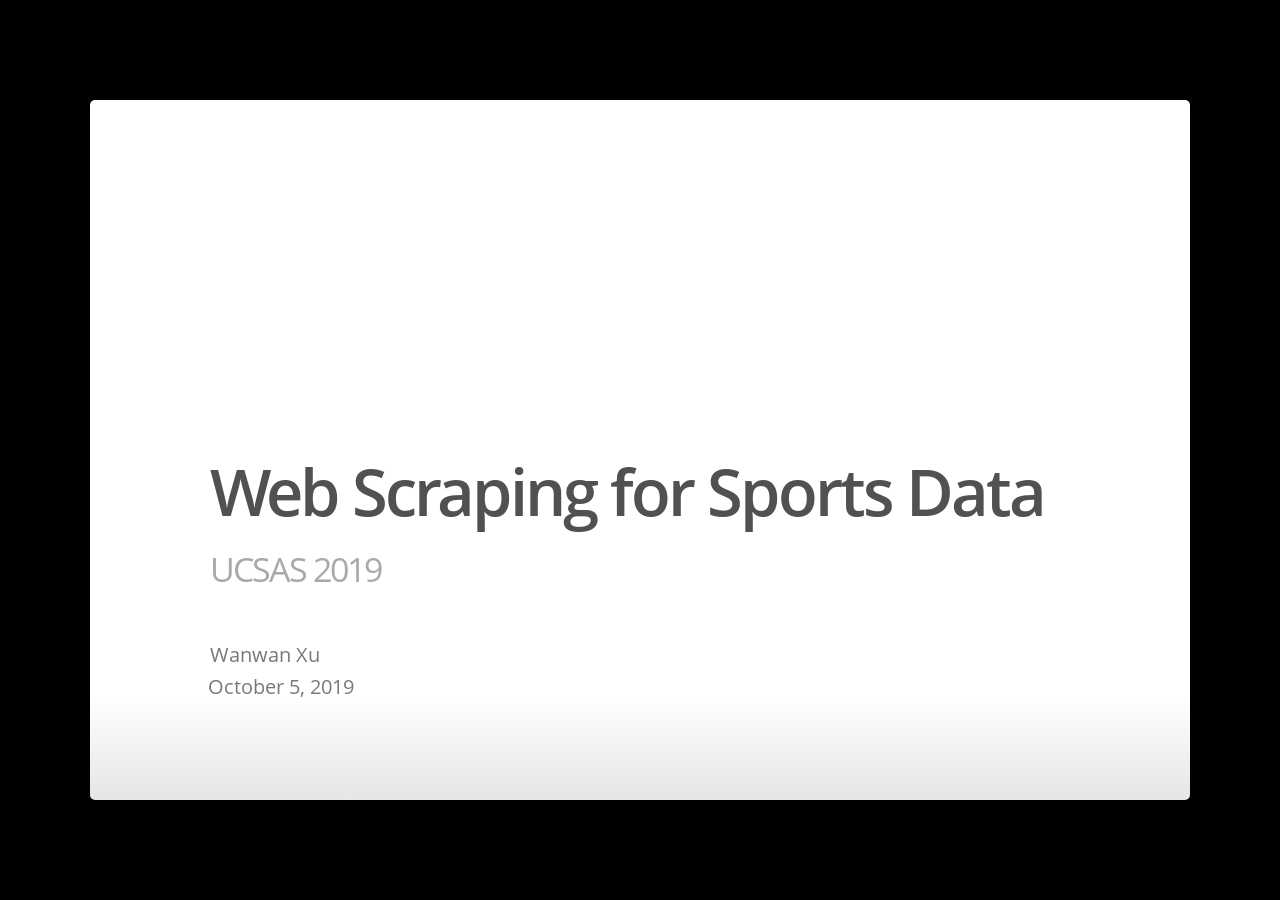
==== commit d8fe6775: "fix some typos, added in attention section" ====
--- a/slides.html
+++ b/slides.html
@@ -21,7 +21,8 @@
       // Slide settings
       settings: {
                 title: 'Web Scraping for Sports Data',
-                        useBuilds: true,
+                        subtitle: 'UCSAS 2019',
+                useBuilds: true,
         usePrettify: true,
         enableSlideAreas: true,
         enableTouch: true,
@@ -3066,6 +3067,15 @@
 
 
 </script>
+  <script>$(document).ready(function(){
+    if (typeof $('[data-toggle="tooltip"]').tooltip === 'function') {
+        $('[data-toggle="tooltip"]').tooltip();
+    }
+    if ($('[data-toggle="popover"]').popover === 'function') {
+        $('[data-toggle="popover"]').popover();
+    }
+});
+</script>
 
   <style type="text/css">
 
@@ -3123,15 +3133,16 @@
 <slide class=""><hgroup><h2>Outline</h2></hgroup><article  id="outline">
 
 <ul>
-<li><p>Why do we need to &ldquo;scrap&rdquo;?</p></li>
+<li><p>Why do we need to &ldquo;scrape&rdquo;?</p></li>
 <li><p>Types of web scraping</p></li>
 <li>Using R
 
 <ul>
-<li>Single page</li>
-<li>dynamic pages</li>
+<li>import files stored online</li>
+<li>static data</li>
+<li>dynamic data</li>
 </ul></li>
-<li><p>Case study (college basketball)</p></li>
+<li><p>Case study (college basketball - UConn)</p></li>
 <li><p>Summary</p></li>
 </ul>
 
@@ -3140,86 +3151,28273 @@
 <p>Have you experienced …</p>
 
 <ul>
-<li><p>Have a topic in mind, but not sure Where to find the data.</p></li>
+<li><p>Have a topic in mind, but not sure where to find the data.</p></li>
 <li><p>Found related data online, not able to download directly.</p></li>
 <li><p>Need a reproducible way to capture similar data repeatedly.</p></li>
-<li><p>Need more than just numbers, maybe also texts, images, or even Gifs.</p></li>
+<li><p>Need more than just numbers, maybe also texts, images, or even GIFs.</p></li>
 </ul>
 
+<img src='[data-uri]' title=''/>
+
 </article></slide><slide class=""><hgroup><h2>Different types of web scraping</h2></hgroup><article  id="different-types-of-web-scraping">
 
-<p><a href='https://www.sports-reference.com/cbb/schools/' title=''>Example (College basketball)</a></p>
+<p><a href='https://www.sports-reference.com/cbb/schools/' title=''>Example (College basketball school index)</a></p>
 
 <ul>
-<li><p>Human Copy-Paste: Click, drag, ctrl+c, ctrl+v. Slow and inefficient.</p></li>
-<li><p>Text pattern matching: make use of <a href='https://regexr.com/' title=''>regular expression</a>. Complicated, need specific software to implement.</p></li>
-<li><p>API interface: <a href='https://www.scraperapi.com/?fp_ref=krishna-32' title=''>ScraperAPI</a>, <a href='https://www.octoparse.com/?AgentCode=296' title=''>Octoparse</a>, powerful but expensive, some pages may not be accessible.</p></li>
-<li><p>DOM (Document Object Model) parsing: Treat each webpage as a tree structure wherein each node is an object representing a part of the document. Not intuitive, require programming language.</p></li>
+<li><p>Human Copy-Paste: Click, drag, ctrl+c, ctrl+v.</p>
+
+<ul>
+<li><em>Slow and inefficient.</em></li>
+</ul></li>
+<li><p>Text pattern matching: make use of <a href='https://regexr.com/' title=''>regular expression</a>.</p>
+
+<ul>
+<li><em>Complicated, need specific software to implement.</em></li>
+</ul></li>
+<li><p>API interface: <a href='https://www.scraperapi.com/?fp_ref=krishna-32' title=''>ScraperAPI</a>, <a href='https://www.octoparse.com/?AgentCode=296' title=''>Octoparse</a>,</p>
+
+<ul>
+<li><em>Powerful but expensive, some pages may not be accessible.</em></li>
+</ul></li>
+<li><p>DOM (Document Object Model) parsing:</p>
+
+<ul>
+<li><em>Not intuitive, require programming.</em></li>
+</ul></li>
 </ul>
 
 </article></slide><slide class=""><hgroup><h2>Getting started</h2></hgroup><article  id="getting-started">
 
 <ul>
-<li><p>Prerequisites: R and RStudio preinstalled.</p></li>
+<li><p>Prerequisites: experience with R, have a working RStudio/R with you.</p>
+
+<pre >- we are only focusing on R today, other languages also work.</pre></li>
 <li><p>Advantages of R:</p>
 
 <pre >- open source, it&#39;s FREE!
 
 - lightweight (compared with commerical software such as MATLAB, SAS) 
 
-- awesome package ecosystem ($&gt; 12,000$ packages available on CRAN now)</pre></li>
-<li><p>Use <code>help()</code> function to take a closer look.</p></li>
+- awesome package ecosystem (more than 12,000 packages available on CRAN now)</pre></li>
 </ul>
 
-<pre class = 'prettyprint lang-r'>?help                         # details on using the `help` function
-help(package = &quot;deuce&quot;)       # information about the stats package</pre>
-
-</article></slide><slide class=""><hgroup><h2>Getting started (need revision)</h2></hgroup><article  id="getting-started-need-revision">
+</article></slide><slide class=""><hgroup><h2>Getting started</h2></hgroup><article  id="getting-started-1">
 
 <ul>
 <li>For this workshop, we’ll utilize a few packages in R:</li>
 </ul>
 
-<pre class = 'prettyprint lang-r'>install.packages(&quot;rvest&quot;,repos = &quot;http://cran.us.r-project.org&quot;)
-install.packages(&quot;RSelenium&quot;,repos = &quot;http://cran.us.r-project.org&quot;)
-library(devtools)
-install_github(&quot;skoval/deuce&quot;)</pre>
-
-</article></slide><slide class=""><hgroup><h2>Getting started</h2></hgroup><article  id="getting-started-1">
-
-<p>Before we jump into syntax, let’s take a look at the source we want to scrape.</p>
+<pre class = 'prettyprint lang-r'>install.packages(&quot;rvest&quot;, repos = &quot;http://cran.us.r-project.org&quot;)
+install.packages(&quot;RSelenium&quot;, repos = &quot;http://cran.us.r-project.org&quot;)</pre>
 
 <ul>
-<li><p>Some data files are available already? Import directly!</p></li>
+<li>Use <code>help()</code> function to take a closer look.</li>
+</ul>
+
+<pre class = 'prettyprint lang-r'># details on using the `help` function
+?help                        
+# information about the rvest package
+help(package = &quot;rvest&quot;)       </pre>
+
+</article></slide><slide class=""><hgroup><h2>Getting started</h2></hgroup><article  id="getting-started-2">
+
+<p>What are the possible scenarios we will be facing?</p>
+
+<ul>
+<li><p>Some data files are available already. Import directly!</p></li>
 <li><p>The web pages are simple …</p>
 
-<ul>
-<li>data is hidden in the source code (static data)</li>
-</ul></li>
+<pre >- data is hidden in the source code (static data)</pre></li>
 <li><p>The web pages are complicated …</p>
 
-<ul>
-<li>the numbers are not in the source code (dynamic data)</li>
-</ul></li>
+<pre >- the numbers are not in the source code (dynamic data)</pre></li>
 </ul>
 
 </article></slide><slide class=""><hgroup><h2>Importing files stored online</h2></hgroup><article  id="importing-files-stored-online">
 
 <ul>
 <li><p>Files that can be read with <code>read.csv</code> or related functions can be directly imported from a URL.</p></li>
-<li><p>Example: we extract the most recent Australian Open match results:</p></li>
+<li><p>Example: we extract the most recent <a href='http://www.tennis-data.co.uk/ausopen.php' title=''>Australian Open Tennis Championships (AUS Open) atch results</a>:</p></li>
 </ul>
 
 <pre class = 'prettyprint lang-r'>url &lt;- &quot;http://www.tennis-data.co.uk/2019/ausopen.csv&quot;
-tennis_aus &lt;- read.csv(url)
-print(dim(tennis_aus))</pre>
-
-<pre >## [1] 127  36</pre>
-
-<pre class = 'prettyprint lang-r'>tennis_aus[1,1:6]</pre>
-
-<pre >##   ATP  Location      Tournament       Date     Series   Court
-## 1   6 Melbourne Australian Open 14/01/2019 Grand Slam Outdoor</pre>
+tennis_aus &lt;- read.csv(url)</pre>
+
+<div style="border: 1px solid #ddd; padding: 0px; overflow-y: scroll; height:200px; overflow-x: scroll; width:1000px; ">
+
+<table class="table" style="font-size: 14px; margin-left: auto; margin-right: auto;">
+
+<thead>
+
+<tr>
+
+<th style="text-align:center;position: sticky; top:0; background-color: #FFFFFF;">
+
+ATP
+
+</th>
+
+<th style="text-align:center;position: sticky; top:0; background-color: #FFFFFF;">
+
+Location
+
+</th>
+
+<th style="text-align:center;position: sticky; top:0; background-color: #FFFFFF;">
+
+Tournament
+
+</th>
+
+<th style="text-align:center;position: sticky; top:0; background-color: #FFFFFF;">
+
+Date
+
+</th>
+
+<th style="text-align:center;position: sticky; top:0; background-color: #FFFFFF;">
+
+Series
+
+</th>
+
+<th style="text-align:center;position: sticky; top:0; background-color: #FFFFFF;">
+
+Court
+
+</th>
+
+<th style="text-align:center;position: sticky; top:0; background-color: #FFFFFF;">
+
+Surface
+
+</th>
+
+<th style="text-align:center;position: sticky; top:0; background-color: #FFFFFF;">
+
+Round
+
+</th>
+
+<th style="text-align:center;position: sticky; top:0; background-color: #FFFFFF;">
+
+Best.of
+
+</th>
+
+<th style="text-align:center;position: sticky; top:0; background-color: #FFFFFF;">
+
+Winner
+
+</th>
+
+<th style="text-align:center;position: sticky; top:0; background-color: #FFFFFF;">
+
+Loser
+
+</th>
+
+<th style="text-align:center;position: sticky; top:0; background-color: #FFFFFF;">
+
+WRank
+
+</th>
+
+<th style="text-align:center;position: sticky; top:0; background-color: #FFFFFF;">
+
+LRank
+
+</th>
+
+<th style="text-align:center;position: sticky; top:0; background-color: #FFFFFF;">
+
+WPts
+
+</th>
+
+<th style="text-align:center;position: sticky; top:0; background-color: #FFFFFF;">
+
+LPts
+
+</th>
+
+<th style="text-align:center;position: sticky; top:0; background-color: #FFFFFF;">
+
+W1
+
+</th>
+
+<th style="text-align:center;position: sticky; top:0; background-color: #FFFFFF;">
+
+L1
+
+</th>
+
+<th style="text-align:center;position: sticky; top:0; background-color: #FFFFFF;">
+
+W2
+
+</th>
+
+<th style="text-align:center;position: sticky; top:0; background-color: #FFFFFF;">
+
+L2
+
+</th>
+
+<th style="text-align:center;position: sticky; top:0; background-color: #FFFFFF;">
+
+W3
+
+</th>
+
+<th style="text-align:center;position: sticky; top:0; background-color: #FFFFFF;">
+
+L3
+
+</th>
+
+<th style="text-align:center;position: sticky; top:0; background-color: #FFFFFF;">
+
+W4
+
+</th>
+
+<th style="text-align:center;position: sticky; top:0; background-color: #FFFFFF;">
+
+L4
+
+</th>
+
+<th style="text-align:center;position: sticky; top:0; background-color: #FFFFFF;">
+
+W5
+
+</th>
+
+<th style="text-align:center;position: sticky; top:0; background-color: #FFFFFF;">
+
+L5
+
+</th>
+
+<th style="text-align:center;position: sticky; top:0; background-color: #FFFFFF;">
+
+Wsets
+
+</th>
+
+<th style="text-align:center;position: sticky; top:0; background-color: #FFFFFF;">
+
+Lsets
+
+</th>
+
+<th style="text-align:center;position: sticky; top:0; background-color: #FFFFFF;">
+
+Comment
+
+</th>
+
+<th style="text-align:center;position: sticky; top:0; background-color: #FFFFFF;">
+
+B365W
+
+</th>
+
+<th style="text-align:center;position: sticky; top:0; background-color: #FFFFFF;">
+
+B365L
+
+</th>
+
+<th style="text-align:center;position: sticky; top:0; background-color: #FFFFFF;">
+
+PSW
+
+</th>
+
+<th style="text-align:center;position: sticky; top:0; background-color: #FFFFFF;">
+
+PSL
+
+</th>
+
+<th style="text-align:center;position: sticky; top:0; background-color: #FFFFFF;">
+
+MaxW
+
+</th>
+
+<th style="text-align:center;position: sticky; top:0; background-color: #FFFFFF;">
+
+MaxL
+
+</th>
+
+<th style="text-align:center;position: sticky; top:0; background-color: #FFFFFF;">
+
+AvgW
+
+</th>
+
+<th style="text-align:center;position: sticky; top:0; background-color: #FFFFFF;">
+
+AvgL
+
+</th>
+
+</tr>
+
+</thead>
+
+<tbody>
+
+<tr>
+
+<td style="text-align:center;">
+
+6
+
+</td>
+
+<td style="text-align:center;">
+
+Melbourne
+
+</td>
+
+<td style="text-align:center;">
+
+Australian Open
+
+</td>
+
+<td style="text-align:center;">
+
+14/01/2019
+
+</td>
+
+<td style="text-align:center;">
+
+Grand Slam
+
+</td>
+
+<td style="text-align:center;">
+
+Outdoor
+
+</td>
+
+<td style="text-align:center;">
+
+Hard
+
+</td>
+
+<td style="text-align:center;">
+
+1st Round
+
+</td>
+
+<td style="text-align:center;">
+
+5
+
+</td>
+
+<td style="text-align:center;">
+
+Anderson K.
+
+</td>
+
+<td style="text-align:center;">
+
+Mannarino A.
+
+</td>
+
+<td style="text-align:center;">
+
+6
+
+</td>
+
+<td style="text-align:center;">
+
+42
+
+</td>
+
+<td style="text-align:center;">
+
+4810
+
+</td>
+
+<td style="text-align:center;">
+
+1045
+
+</td>
+
+<td style="text-align:center;">
+
+6
+
+</td>
+
+<td style="text-align:center;">
+
+3
+
+</td>
+
+<td style="text-align:center;">
+
+5
+
+</td>
+
+<td style="text-align:center;">
+
+7
+
+</td>
+
+<td style="text-align:center;">
+
+6
+
+</td>
+
+<td style="text-align:center;">
+
+2
+
+</td>
+
+<td style="text-align:center;">
+
+6
+
+</td>
+
+<td style="text-align:center;">
+
+1
+
+</td>
+
+<td style="text-align:center;">
+
+NA
+
+</td>
+
+<td style="text-align:center;">
+
+NA
+
+</td>
+
+<td style="text-align:center;">
+
+3
+
+</td>
+
+<td style="text-align:center;">
+
+1
+
+</td>
+
+<td style="text-align:center;">
+
+Completed
+
+</td>
+
+<td style="text-align:center;">
+
+1.060
+
+</td>
+
+<td style="text-align:center;">
+
+10.00
+
+</td>
+
+<td style="text-align:center;">
+
+1.05
+
+</td>
+
+<td style="text-align:center;">
+
+13.28
+
+</td>
+
+<td style="text-align:center;">
+
+1.08
+
+</td>
+
+<td style="text-align:center;">
+
+13.28
+
+</td>
+
+<td style="text-align:center;">
+
+1.06
+
+</td>
+
+<td style="text-align:center;">
+
+9.96
+
+</td>
+
+</tr>
+
+<tr>
+
+<td style="text-align:center;">
+
+6
+
+</td>
+
+<td style="text-align:center;">
+
+Melbourne
+
+</td>
+
+<td style="text-align:center;">
+
+Australian Open
+
+</td>
+
+<td style="text-align:center;">
+
+14/01/2019
+
+</td>
+
+<td style="text-align:center;">
+
+Grand Slam
+
+</td>
+
+<td style="text-align:center;">
+
+Outdoor
+
+</td>
+
+<td style="text-align:center;">
+
+Hard
+
+</td>
+
+<td style="text-align:center;">
+
+1st Round
+
+</td>
+
+<td style="text-align:center;">
+
+5
+
+</td>
+
+<td style="text-align:center;">
+
+Basilashvili N.
+
+</td>
+
+<td style="text-align:center;">
+
+Eubanks C.
+
+</td>
+
+<td style="text-align:center;">
+
+20
+
+</td>
+
+<td style="text-align:center;">
+
+170
+
+</td>
+
+<td style="text-align:center;">
+
+1820
+
+</td>
+
+<td style="text-align:center;">
+
+312
+
+</td>
+
+<td style="text-align:center;">
+
+6
+
+</td>
+
+<td style="text-align:center;">
+
+4
+
+</td>
+
+<td style="text-align:center;">
+
+4
+
+</td>
+
+<td style="text-align:center;">
+
+6
+
+</td>
+
+<td style="text-align:center;">
+
+7
+
+</td>
+
+<td style="text-align:center;">
+
+6
+
+</td>
+
+<td style="text-align:center;">
+
+6
+
+</td>
+
+<td style="text-align:center;">
+
+3
+
+</td>
+
+<td style="text-align:center;">
+
+NA
+
+</td>
+
+<td style="text-align:center;">
+
+NA
+
+</td>
+
+<td style="text-align:center;">
+
+3
+
+</td>
+
+<td style="text-align:center;">
+
+1
+
+</td>
+
+<td style="text-align:center;">
+
+Completed
+
+</td>
+
+<td style="text-align:center;">
+
+1.200
+
+</td>
+
+<td style="text-align:center;">
+
+4.50
+
+</td>
+
+<td style="text-align:center;">
+
+1.24
+
+</td>
+
+<td style="text-align:center;">
+
+4.61
+
+</td>
+
+<td style="text-align:center;">
+
+1.30
+
+</td>
+
+<td style="text-align:center;">
+
+4.66
+
+</td>
+
+<td style="text-align:center;">
+
+1.23
+
+</td>
+
+<td style="text-align:center;">
+
+4.28
+
+</td>
+
+</tr>
+
+<tr>
+
+<td style="text-align:center;">
+
+6
+
+</td>
+
+<td style="text-align:center;">
+
+Melbourne
+
+</td>
+
+<td style="text-align:center;">
+
+Australian Open
+
+</td>
+
+<td style="text-align:center;">
+
+14/01/2019
+
+</td>
+
+<td style="text-align:center;">
+
+Grand Slam
+
+</td>
+
+<td style="text-align:center;">
+
+Outdoor
+
+</td>
+
+<td style="text-align:center;">
+
+Hard
+
+</td>
+
+<td style="text-align:center;">
+
+1st Round
+
+</td>
+
+<td style="text-align:center;">
+
+5
+
+</td>
+
+<td style="text-align:center;">
+
+Albot R.
+
+</td>
+
+<td style="text-align:center;">
+
+Mmoh M.
+
+</td>
+
+<td style="text-align:center;">
+
+98
+
+</td>
+
+<td style="text-align:center;">
+
+107
+
+</td>
+
+<td style="text-align:center;">
+
+585
+
+</td>
+
+<td style="text-align:center;">
+
+526
+
+</td>
+
+<td style="text-align:center;">
+
+3
+
+</td>
+
+<td style="text-align:center;">
+
+6
+
+</td>
+
+<td style="text-align:center;">
+
+6
+
+</td>
+
+<td style="text-align:center;">
+
+3
+
+</td>
+
+<td style="text-align:center;">
+
+6
+
+</td>
+
+<td style="text-align:center;">
+
+4
+
+</td>
+
+<td style="text-align:center;">
+
+6
+
+</td>
+
+<td style="text-align:center;">
+
+2
+
+</td>
+
+<td style="text-align:center;">
+
+NA
+
+</td>
+
+<td style="text-align:center;">
+
+NA
+
+</td>
+
+<td style="text-align:center;">
+
+3
+
+</td>
+
+<td style="text-align:center;">
+
+1
+
+</td>
+
+<td style="text-align:center;">
+
+Completed
+
+</td>
+
+<td style="text-align:center;">
+
+2.100
+
+</td>
+
+<td style="text-align:center;">
+
+1.72
+
+</td>
+
+<td style="text-align:center;">
+
+2.19
+
+</td>
+
+<td style="text-align:center;">
+
+1.76
+
+</td>
+
+<td style="text-align:center;">
+
+2.22
+
+</td>
+
+<td style="text-align:center;">
+
+1.77
+
+</td>
+
+<td style="text-align:center;">
+
+2.14
+
+</td>
+
+<td style="text-align:center;">
+
+1.72
+
+</td>
+
+</tr>
+
+<tr>
+
+<td style="text-align:center;">
+
+6
+
+</td>
+
+<td style="text-align:center;">
+
+Melbourne
+
+</td>
+
+<td style="text-align:center;">
+
+Australian Open
+
+</td>
+
+<td style="text-align:center;">
+
+14/01/2019
+
+</td>
+
+<td style="text-align:center;">
+
+Grand Slam
+
+</td>
+
+<td style="text-align:center;">
+
+Outdoor
+
+</td>
+
+<td style="text-align:center;">
+
+Hard
+
+</td>
+
+<td style="text-align:center;">
+
+1st Round
+
+</td>
+
+<td style="text-align:center;">
+
+5
+
+</td>
+
+<td style="text-align:center;">
+
+Travaglia S.
+
+</td>
+
+<td style="text-align:center;">
+
+Andreozzi G.
+
+</td>
+
+<td style="text-align:center;">
+
+137
+
+</td>
+
+<td style="text-align:center;">
+
+77
+
+</td>
+
+<td style="text-align:center;">
+
+401
+
+</td>
+
+<td style="text-align:center;">
+
+708
+
+</td>
+
+<td style="text-align:center;">
+
+6
+
+</td>
+
+<td style="text-align:center;">
+
+7
+
+</td>
+
+<td style="text-align:center;">
+
+6
+
+</td>
+
+<td style="text-align:center;">
+
+2
+
+</td>
+
+<td style="text-align:center;">
+
+6
+
+</td>
+
+<td style="text-align:center;">
+
+3
+
+</td>
+
+<td style="text-align:center;">
+
+6
+
+</td>
+
+<td style="text-align:center;">
+
+2
+
+</td>
+
+<td style="text-align:center;">
+
+NA
+
+</td>
+
+<td style="text-align:center;">
+
+NA
+
+</td>
+
+<td style="text-align:center;">
+
+3
+
+</td>
+
+<td style="text-align:center;">
+
+1
+
+</td>
+
+<td style="text-align:center;">
+
+Completed
+
+</td>
+
+<td style="text-align:center;">
+
+1.400
+
+</td>
+
+<td style="text-align:center;">
+
+3.00
+
+</td>
+
+<td style="text-align:center;">
+
+1.45
+
+</td>
+
+<td style="text-align:center;">
+
+2.97
+
+</td>
+
+<td style="text-align:center;">
+
+1.50
+
+</td>
+
+<td style="text-align:center;">
+
+3.02
+
+</td>
+
+<td style="text-align:center;">
+
+1.44
+
+</td>
+
+<td style="text-align:center;">
+
+2.82
+
+</td>
+
+</tr>
+
+<tr>
+
+<td style="text-align:center;">
+
+6
+
+</td>
+
+<td style="text-align:center;">
+
+Melbourne
+
+</td>
+
+<td style="text-align:center;">
+
+Australian Open
+
+</td>
+
+<td style="text-align:center;">
+
+14/01/2019
+
+</td>
+
+<td style="text-align:center;">
+
+Grand Slam
+
+</td>
+
+<td style="text-align:center;">
+
+Outdoor
+
+</td>
+
+<td style="text-align:center;">
+
+Hard
+
+</td>
+
+<td style="text-align:center;">
+
+1st Round
+
+</td>
+
+<td style="text-align:center;">
+
+5
+
+</td>
+
+<td style="text-align:center;">
+
+Verdasco F.
+
+</td>
+
+<td style="text-align:center;">
+
+Kecmanovic M.
+
+</td>
+
+<td style="text-align:center;">
+
+28
+
+</td>
+
+<td style="text-align:center;">
+
+125
+
+</td>
+
+<td style="text-align:center;">
+
+1410
+
+</td>
+
+<td style="text-align:center;">
+
+458
+
+</td>
+
+<td style="text-align:center;">
+
+7
+
+</td>
+
+<td style="text-align:center;">
+
+6
+
+</td>
+
+<td style="text-align:center;">
+
+6
+
+</td>
+
+<td style="text-align:center;">
+
+3
+
+</td>
+
+<td style="text-align:center;">
+
+6
+
+</td>
+
+<td style="text-align:center;">
+
+3
+
+</td>
+
+<td style="text-align:center;">
+
+NA
+
+</td>
+
+<td style="text-align:center;">
+
+NA
+
+</td>
+
+<td style="text-align:center;">
+
+NA
+
+</td>
+
+<td style="text-align:center;">
+
+NA
+
+</td>
+
+<td style="text-align:center;">
+
+3
+
+</td>
+
+<td style="text-align:center;">
+
+0
+
+</td>
+
+<td style="text-align:center;">
+
+Completed
+
+</td>
+
+<td style="text-align:center;">
+
+1.500
+
+</td>
+
+<td style="text-align:center;">
+
+2.62
+
+</td>
+
+<td style="text-align:center;">
+
+1.50
+
+</td>
+
+<td style="text-align:center;">
+
+2.81
+
+</td>
+
+<td style="text-align:center;">
+
+1.50
+
+</td>
+
+<td style="text-align:center;">
+
+2.90
+
+</td>
+
+<td style="text-align:center;">
+
+1.47
+
+</td>
+
+<td style="text-align:center;">
+
+2.72
+
+</td>
+
+</tr>
+
+<tr>
+
+<td style="text-align:center;">
+
+6
+
+</td>
+
+<td style="text-align:center;">
+
+Melbourne
+
+</td>
+
+<td style="text-align:center;">
+
+Australian Open
+
+</td>
+
+<td style="text-align:center;">
+
+14/01/2019
+
+</td>
+
+<td style="text-align:center;">
+
+Grand Slam
+
+</td>
+
+<td style="text-align:center;">
+
+Outdoor
+
+</td>
+
+<td style="text-align:center;">
+
+Hard
+
+</td>
+
+<td style="text-align:center;">
+
+1st Round
+
+</td>
+
+<td style="text-align:center;">
+
+5
+
+</td>
+
+<td style="text-align:center;">
+
+Cuevas P.
+
+</td>
+
+<td style="text-align:center;">
+
+Lajovic D.
+
+</td>
+
+<td style="text-align:center;">
+
+94
+
+</td>
+
+<td style="text-align:center;">
+
+46
+
+</td>
+
+<td style="text-align:center;">
+
+616
+
+</td>
+
+<td style="text-align:center;">
+
+1010
+
+</td>
+
+<td style="text-align:center;">
+
+6
+
+</td>
+
+<td style="text-align:center;">
+
+4
+
+</td>
+
+<td style="text-align:center;">
+
+7
+
+</td>
+
+<td style="text-align:center;">
+
+5
+
+</td>
+
+<td style="text-align:center;">
+
+6
+
+</td>
+
+<td style="text-align:center;">
+
+1
+
+</td>
+
+<td style="text-align:center;">
+
+NA
+
+</td>
+
+<td style="text-align:center;">
+
+NA
+
+</td>
+
+<td style="text-align:center;">
+
+NA
+
+</td>
+
+<td style="text-align:center;">
+
+NA
+
+</td>
+
+<td style="text-align:center;">
+
+3
+
+</td>
+
+<td style="text-align:center;">
+
+0
+
+</td>
+
+<td style="text-align:center;">
+
+Completed
+
+</td>
+
+<td style="text-align:center;">
+
+3.200
+
+</td>
+
+<td style="text-align:center;">
+
+1.36
+
+</td>
+
+<td style="text-align:center;">
+
+3.51
+
+</td>
+
+<td style="text-align:center;">
+
+1.35
+
+</td>
+
+<td style="text-align:center;">
+
+3.51
+
+</td>
+
+<td style="text-align:center;">
+
+1.76
+
+</td>
+
+<td style="text-align:center;">
+
+3.11
+
+</td>
+
+<td style="text-align:center;">
+
+1.38
+
+</td>
+
+</tr>
+
+<tr>
+
+<td style="text-align:center;">
+
+6
+
+</td>
+
+<td style="text-align:center;">
+
+Melbourne
+
+</td>
+
+<td style="text-align:center;">
+
+Australian Open
+
+</td>
+
+<td style="text-align:center;">
+
+14/01/2019
+
+</td>
+
+<td style="text-align:center;">
+
+Grand Slam
+
+</td>
+
+<td style="text-align:center;">
+
+Outdoor
+
+</td>
+
+<td style="text-align:center;">
+
+Hard
+
+</td>
+
+<td style="text-align:center;">
+
+1st Round
+
+</td>
+
+<td style="text-align:center;">
+
+5
+
+</td>
+
+<td style="text-align:center;">
+
+Haase R.
+
+</td>
+
+<td style="text-align:center;">
+
+Garcia-Lopez G.
+
+</td>
+
+<td style="text-align:center;">
+
+58
+
+</td>
+
+<td style="text-align:center;">
+
+100
+
+</td>
+
+<td style="text-align:center;">
+
+860
+
+</td>
+
+<td style="text-align:center;">
+
+582
+
+</td>
+
+<td style="text-align:center;">
+
+7
+
+</td>
+
+<td style="text-align:center;">
+
+5
+
+</td>
+
+<td style="text-align:center;">
+
+6
+
+</td>
+
+<td style="text-align:center;">
+
+4
+
+</td>
+
+<td style="text-align:center;">
+
+7
+
+</td>
+
+<td style="text-align:center;">
+
+5
+
+</td>
+
+<td style="text-align:center;">
+
+NA
+
+</td>
+
+<td style="text-align:center;">
+
+NA
+
+</td>
+
+<td style="text-align:center;">
+
+NA
+
+</td>
+
+<td style="text-align:center;">
+
+NA
+
+</td>
+
+<td style="text-align:center;">
+
+3
+
+</td>
+
+<td style="text-align:center;">
+
+0
+
+</td>
+
+<td style="text-align:center;">
+
+Completed
+
+</td>
+
+<td style="text-align:center;">
+
+2.100
+
+</td>
+
+<td style="text-align:center;">
+
+1.72
+
+</td>
+
+<td style="text-align:center;">
+
+2.16
+
+</td>
+
+<td style="text-align:center;">
+
+1.78
+
+</td>
+
+<td style="text-align:center;">
+
+2.16
+
+</td>
+
+<td style="text-align:center;">
+
+1.85
+
+</td>
+
+<td style="text-align:center;">
+
+2.08
+
+</td>
+
+<td style="text-align:center;">
+
+1.76
+
+</td>
+
+</tr>
+
+<tr>
+
+<td style="text-align:center;">
+
+6
+
+</td>
+
+<td style="text-align:center;">
+
+Melbourne
+
+</td>
+
+<td style="text-align:center;">
+
+Australian Open
+
+</td>
+
+<td style="text-align:center;">
+
+14/01/2019
+
+</td>
+
+<td style="text-align:center;">
+
+Grand Slam
+
+</td>
+
+<td style="text-align:center;">
+
+Outdoor
+
+</td>
+
+<td style="text-align:center;">
+
+Hard
+
+</td>
+
+<td style="text-align:center;">
+
+1st Round
+
+</td>
+
+<td style="text-align:center;">
+
+5
+
+</td>
+
+<td style="text-align:center;">
+
+Tsitsipas S.
+
+</td>
+
+<td style="text-align:center;">
+
+Berrettini M.
+
+</td>
+
+<td style="text-align:center;">
+
+15
+
+</td>
+
+<td style="text-align:center;">
+
+54
+
+</td>
+
+<td style="text-align:center;">
+
+2095
+
+</td>
+
+<td style="text-align:center;">
+
+920
+
+</td>
+
+<td style="text-align:center;">
+
+6
+
+</td>
+
+<td style="text-align:center;">
+
+7
+
+</td>
+
+<td style="text-align:center;">
+
+6
+
+</td>
+
+<td style="text-align:center;">
+
+4
+
+</td>
+
+<td style="text-align:center;">
+
+6
+
+</td>
+
+<td style="text-align:center;">
+
+3
+
+</td>
+
+<td style="text-align:center;">
+
+7
+
+</td>
+
+<td style="text-align:center;">
+
+6
+
+</td>
+
+<td style="text-align:center;">
+
+NA
+
+</td>
+
+<td style="text-align:center;">
+
+NA
+
+</td>
+
+<td style="text-align:center;">
+
+3
+
+</td>
+
+<td style="text-align:center;">
+
+1
+
+</td>
+
+<td style="text-align:center;">
+
+Completed
+
+</td>
+
+<td style="text-align:center;">
+
+1.360
+
+</td>
+
+<td style="text-align:center;">
+
+3.20
+
+</td>
+
+<td style="text-align:center;">
+
+1.43
+
+</td>
+
+<td style="text-align:center;">
+
+3.05
+
+</td>
+
+<td style="text-align:center;">
+
+1.45
+
+</td>
+
+<td style="text-align:center;">
+
+3.50
+
+</td>
+
+<td style="text-align:center;">
+
+1.40
+
+</td>
+
+<td style="text-align:center;">
+
+3.00
+
+</td>
+
+</tr>
+
+<tr>
+
+<td style="text-align:center;">
+
+6
+
+</td>
+
+<td style="text-align:center;">
+
+Melbourne
+
+</td>
+
+<td style="text-align:center;">
+
+Australian Open
+
+</td>
+
+<td style="text-align:center;">
+
+14/01/2019
+
+</td>
+
+<td style="text-align:center;">
+
+Grand Slam
+
+</td>
+
+<td style="text-align:center;">
+
+Outdoor
+
+</td>
+
+<td style="text-align:center;">
+
+Hard
+
+</td>
+
+<td style="text-align:center;">
+
+1st Round
+
+</td>
+
+<td style="text-align:center;">
+
+5
+
+</td>
+
+<td style="text-align:center;">
+
+Dimitrov G.
+
+</td>
+
+<td style="text-align:center;">
+
+Tipsarevic J.
+
+</td>
+
+<td style="text-align:center;">
+
+21
+
+</td>
+
+<td style="text-align:center;">
+
+N/A
+
+</td>
+
+<td style="text-align:center;">
+
+1790
+
+</td>
+
+<td style="text-align:center;">
+
+N/A
+
+</td>
+
+<td style="text-align:center;">
+
+4
+
+</td>
+
+<td style="text-align:center;">
+
+6
+
+</td>
+
+<td style="text-align:center;">
+
+6
+
+</td>
+
+<td style="text-align:center;">
+
+3
+
+</td>
+
+<td style="text-align:center;">
+
+6
+
+</td>
+
+<td style="text-align:center;">
+
+1
+
+</td>
+
+<td style="text-align:center;">
+
+6
+
+</td>
+
+<td style="text-align:center;">
+
+4
+
+</td>
+
+<td style="text-align:center;">
+
+NA
+
+</td>
+
+<td style="text-align:center;">
+
+NA
+
+</td>
+
+<td style="text-align:center;">
+
+3
+
+</td>
+
+<td style="text-align:center;">
+
+1
+
+</td>
+
+<td style="text-align:center;">
+
+Completed
+
+</td>
+
+<td style="text-align:center;">
+
+1.060
+
+</td>
+
+<td style="text-align:center;">
+
+10.00
+
+</td>
+
+<td style="text-align:center;">
+
+1.08
+
+</td>
+
+<td style="text-align:center;">
+
+10.26
+
+</td>
+
+<td style="text-align:center;">
+
+1.08
+
+</td>
+
+<td style="text-align:center;">
+
+13.00
+
+</td>
+
+<td style="text-align:center;">
+
+1.06
+
+</td>
+
+<td style="text-align:center;">
+
+9.97
+
+</td>
+
+</tr>
+
+<tr>
+
+<td style="text-align:center;">
+
+6
+
+</td>
+
+<td style="text-align:center;">
+
+Melbourne
+
+</td>
+
+<td style="text-align:center;">
+
+Australian Open
+
+</td>
+
+<td style="text-align:center;">
+
+14/01/2019
+
+</td>
+
+<td style="text-align:center;">
+
+Grand Slam
+
+</td>
+
+<td style="text-align:center;">
+
+Outdoor
+
+</td>
+
+<td style="text-align:center;">
+
+Hard
+
+</td>
+
+<td style="text-align:center;">
+
+1st Round
+
+</td>
+
+<td style="text-align:center;">
+
+5
+
+</td>
+
+<td style="text-align:center;">
+
+Tiafoe F.
+
+</td>
+
+<td style="text-align:center;">
+
+Gunneswaran P.
+
+</td>
+
+<td style="text-align:center;">
+
+39
+
+</td>
+
+<td style="text-align:center;">
+
+109
+
+</td>
+
+<td style="text-align:center;">
+
+1080
+
+</td>
+
+<td style="text-align:center;">
+
+515
+
+</td>
+
+<td style="text-align:center;">
+
+7
+
+</td>
+
+<td style="text-align:center;">
+
+6
+
+</td>
+
+<td style="text-align:center;">
+
+6
+
+</td>
+
+<td style="text-align:center;">
+
+3
+
+</td>
+
+<td style="text-align:center;">
+
+6
+
+</td>
+
+<td style="text-align:center;">
+
+3
+
+</td>
+
+<td style="text-align:center;">
+
+NA
+
+</td>
+
+<td style="text-align:center;">
+
+NA
+
+</td>
+
+<td style="text-align:center;">
+
+NA
+
+</td>
+
+<td style="text-align:center;">
+
+NA
+
+</td>
+
+<td style="text-align:center;">
+
+3
+
+</td>
+
+<td style="text-align:center;">
+
+0
+
+</td>
+
+<td style="text-align:center;">
+
+Completed
+
+</td>
+
+<td style="text-align:center;">
+
+1.280
+
+</td>
+
+<td style="text-align:center;">
+
+3.75
+
+</td>
+
+<td style="text-align:center;">
+
+1.31
+
+</td>
+
+<td style="text-align:center;">
+
+3.84
+
+</td>
+
+<td style="text-align:center;">
+
+1.36
+
+</td>
+
+<td style="text-align:center;">
+
+3.85
+
+</td>
+
+<td style="text-align:center;">
+
+1.30
+
+</td>
+
+<td style="text-align:center;">
+
+3.61
+
+</td>
+
+</tr>
+
+<tr>
+
+<td style="text-align:center;">
+
+6
+
+</td>
+
+<td style="text-align:center;">
+
+Melbourne
+
+</td>
+
+<td style="text-align:center;">
+
+Australian Open
+
+</td>
+
+<td style="text-align:center;">
+
+14/01/2019
+
+</td>
+
+<td style="text-align:center;">
+
+Grand Slam
+
+</td>
+
+<td style="text-align:center;">
+
+Outdoor
+
+</td>
+
+<td style="text-align:center;">
+
+Hard
+
+</td>
+
+<td style="text-align:center;">
+
+1st Round
+
+</td>
+
+<td style="text-align:center;">
+
+5
+
+</td>
+
+<td style="text-align:center;">
+
+Nadal R.
+
+</td>
+
+<td style="text-align:center;">
+
+Duckworth J.
+
+</td>
+
+<td style="text-align:center;">
+
+2
+
+</td>
+
+<td style="text-align:center;">
+
+237
+
+</td>
+
+<td style="text-align:center;">
+
+7480
+
+</td>
+
+<td style="text-align:center;">
+
+206
+
+</td>
+
+<td style="text-align:center;">
+
+6
+
+</td>
+
+<td style="text-align:center;">
+
+4
+
+</td>
+
+<td style="text-align:center;">
+
+6
+
+</td>
+
+<td style="text-align:center;">
+
+3
+
+</td>
+
+<td style="text-align:center;">
+
+7
+
+</td>
+
+<td style="text-align:center;">
+
+5
+
+</td>
+
+<td style="text-align:center;">
+
+NA
+
+</td>
+
+<td style="text-align:center;">
+
+NA
+
+</td>
+
+<td style="text-align:center;">
+
+NA
+
+</td>
+
+<td style="text-align:center;">
+
+NA
+
+</td>
+
+<td style="text-align:center;">
+
+3
+
+</td>
+
+<td style="text-align:center;">
+
+0
+
+</td>
+
+<td style="text-align:center;">
+
+Completed
+
+</td>
+
+<td style="text-align:center;">
+
+1.050
+
+</td>
+
+<td style="text-align:center;">
+
+11.00
+
+</td>
+
+<td style="text-align:center;">
+
+1.05
+
+</td>
+
+<td style="text-align:center;">
+
+14.44
+
+</td>
+
+<td style="text-align:center;">
+
+1.06
+
+</td>
+
+<td style="text-align:center;">
+
+15.45
+
+</td>
+
+<td style="text-align:center;">
+
+1.04
+
+</td>
+
+<td style="text-align:center;">
+
+11.64
+
+</td>
+
+</tr>
+
+<tr>
+
+<td style="text-align:center;">
+
+6
+
+</td>
+
+<td style="text-align:center;">
+
+Melbourne
+
+</td>
+
+<td style="text-align:center;">
+
+Australian Open
+
+</td>
+
+<td style="text-align:center;">
+
+14/01/2019
+
+</td>
+
+<td style="text-align:center;">
+
+Grand Slam
+
+</td>
+
+<td style="text-align:center;">
+
+Outdoor
+
+</td>
+
+<td style="text-align:center;">
+
+Hard
+
+</td>
+
+<td style="text-align:center;">
+
+1st Round
+
+</td>
+
+<td style="text-align:center;">
+
+5
+
+</td>
+
+<td style="text-align:center;">
+
+Fabbiano T.
+
+</td>
+
+<td style="text-align:center;">
+
+Kubler J.
+
+</td>
+
+<td style="text-align:center;">
+
+102
+
+</td>
+
+<td style="text-align:center;">
+
+130
+
+</td>
+
+<td style="text-align:center;">
+
+573
+
+</td>
+
+<td style="text-align:center;">
+
+433
+
+</td>
+
+<td style="text-align:center;">
+
+6
+
+</td>
+
+<td style="text-align:center;">
+
+4
+
+</td>
+
+<td style="text-align:center;">
+
+7
+
+</td>
+
+<td style="text-align:center;">
+
+6
+
+</td>
+
+<td style="text-align:center;">
+
+2
+
+</td>
+
+<td style="text-align:center;">
+
+6
+
+</td>
+
+<td style="text-align:center;">
+
+6
+
+</td>
+
+<td style="text-align:center;">
+
+3
+
+</td>
+
+<td style="text-align:center;">
+
+NA
+
+</td>
+
+<td style="text-align:center;">
+
+NA
+
+</td>
+
+<td style="text-align:center;">
+
+3
+
+</td>
+
+<td style="text-align:center;">
+
+1
+
+</td>
+
+<td style="text-align:center;">
+
+Completed
+
+</td>
+
+<td style="text-align:center;">
+
+2.000
+
+</td>
+
+<td style="text-align:center;">
+
+1.80
+
+</td>
+
+<td style="text-align:center;">
+
+2.12
+
+</td>
+
+<td style="text-align:center;">
+
+1.81
+
+</td>
+
+<td style="text-align:center;">
+
+2.12
+
+</td>
+
+<td style="text-align:center;">
+
+1.90
+
+</td>
+
+<td style="text-align:center;">
+
+2.04
+
+</td>
+
+<td style="text-align:center;">
+
+1.79
+
+</td>
+
+</tr>
+
+<tr>
+
+<td style="text-align:center;">
+
+6
+
+</td>
+
+<td style="text-align:center;">
+
+Melbourne
+
+</td>
+
+<td style="text-align:center;">
+
+Australian Open
+
+</td>
+
+<td style="text-align:center;">
+
+14/01/2019
+
+</td>
+
+<td style="text-align:center;">
+
+Grand Slam
+
+</td>
+
+<td style="text-align:center;">
+
+Outdoor
+
+</td>
+
+<td style="text-align:center;">
+
+Hard
+
+</td>
+
+<td style="text-align:center;">
+
+1st Round
+
+</td>
+
+<td style="text-align:center;">
+
+5
+
+</td>
+
+<td style="text-align:center;">
+
+Opelka R.
+
+</td>
+
+<td style="text-align:center;">
+
+Isner J.
+
+</td>
+
+<td style="text-align:center;">
+
+97
+
+</td>
+
+<td style="text-align:center;">
+
+10
+
+</td>
+
+<td style="text-align:center;">
+
+593
+
+</td>
+
+<td style="text-align:center;">
+
+3155
+
+</td>
+
+<td style="text-align:center;">
+
+7
+
+</td>
+
+<td style="text-align:center;">
+
+6
+
+</td>
+
+<td style="text-align:center;">
+
+7
+
+</td>
+
+<td style="text-align:center;">
+
+6
+
+</td>
+
+<td style="text-align:center;">
+
+6
+
+</td>
+
+<td style="text-align:center;">
+
+7
+
+</td>
+
+<td style="text-align:center;">
+
+7
+
+</td>
+
+<td style="text-align:center;">
+
+6
+
+</td>
+
+<td style="text-align:center;">
+
+NA
+
+</td>
+
+<td style="text-align:center;">
+
+NA
+
+</td>
+
+<td style="text-align:center;">
+
+3
+
+</td>
+
+<td style="text-align:center;">
+
+1
+
+</td>
+
+<td style="text-align:center;">
+
+Completed
+
+</td>
+
+<td style="text-align:center;">
+
+2.620
+
+</td>
+
+<td style="text-align:center;">
+
+1.50
+
+</td>
+
+<td style="text-align:center;">
+
+2.79
+
+</td>
+
+<td style="text-align:center;">
+
+1.50
+
+</td>
+
+<td style="text-align:center;">
+
+2.96
+
+</td>
+
+<td style="text-align:center;">
+
+1.50
+
+</td>
+
+<td style="text-align:center;">
+
+2.75
+
+</td>
+
+<td style="text-align:center;">
+
+1.46
+
+</td>
+
+</tr>
+
+<tr>
+
+<td style="text-align:center;">
+
+6
+
+</td>
+
+<td style="text-align:center;">
+
+Melbourne
+
+</td>
+
+<td style="text-align:center;">
+
+Australian Open
+
+</td>
+
+<td style="text-align:center;">
+
+14/01/2019
+
+</td>
+
+<td style="text-align:center;">
+
+Grand Slam
+
+</td>
+
+<td style="text-align:center;">
+
+Outdoor
+
+</td>
+
+<td style="text-align:center;">
+
+Hard
+
+</td>
+
+<td style="text-align:center;">
+
+1st Round
+
+</td>
+
+<td style="text-align:center;">
+
+5
+
+</td>
+
+<td style="text-align:center;">
+
+Schwartzman D.
+
+</td>
+
+<td style="text-align:center;">
+
+Molleker R.
+
+</td>
+
+<td style="text-align:center;">
+
+16
+
+</td>
+
+<td style="text-align:center;">
+
+206
+
+</td>
+
+<td style="text-align:center;">
+
+1925
+
+</td>
+
+<td style="text-align:center;">
+
+246
+
+</td>
+
+<td style="text-align:center;">
+
+6
+
+</td>
+
+<td style="text-align:center;">
+
+1
+
+</td>
+
+<td style="text-align:center;">
+
+6
+
+</td>
+
+<td style="text-align:center;">
+
+3
+
+</td>
+
+<td style="text-align:center;">
+
+4
+
+</td>
+
+<td style="text-align:center;">
+
+6
+
+</td>
+
+<td style="text-align:center;">
+
+6
+
+</td>
+
+<td style="text-align:center;">
+
+0
+
+</td>
+
+<td style="text-align:center;">
+
+NA
+
+</td>
+
+<td style="text-align:center;">
+
+NA
+
+</td>
+
+<td style="text-align:center;">
+
+3
+
+</td>
+
+<td style="text-align:center;">
+
+1
+
+</td>
+
+<td style="text-align:center;">
+
+Completed
+
+</td>
+
+<td style="text-align:center;">
+
+1.110
+
+</td>
+
+<td style="text-align:center;">
+
+6.50
+
+</td>
+
+<td style="text-align:center;">
+
+1.14
+
+</td>
+
+<td style="text-align:center;">
+
+6.72
+
+</td>
+
+<td style="text-align:center;">
+
+1.17
+
+</td>
+
+<td style="text-align:center;">
+
+7.00
+
+</td>
+
+<td style="text-align:center;">
+
+1.13
+
+</td>
+
+<td style="text-align:center;">
+
+6.20
+
+</td>
+
+</tr>
+
+<tr>
+
+<td style="text-align:center;">
+
+6
+
+</td>
+
+<td style="text-align:center;">
+
+Melbourne
+
+</td>
+
+<td style="text-align:center;">
+
+Australian Open
+
+</td>
+
+<td style="text-align:center;">
+
+14/01/2019
+
+</td>
+
+<td style="text-align:center;">
+
+Grand Slam
+
+</td>
+
+<td style="text-align:center;">
+
+Outdoor
+
+</td>
+
+<td style="text-align:center;">
+
+Hard
+
+</td>
+
+<td style="text-align:center;">
+
+1st Round
+
+</td>
+
+<td style="text-align:center;">
+
+5
+
+</td>
+
+<td style="text-align:center;">
+
+Evans D.
+
+</td>
+
+<td style="text-align:center;">
+
+Ito T.
+
+</td>
+
+<td style="text-align:center;">
+
+189
+
+</td>
+
+<td style="text-align:center;">
+
+150
+
+</td>
+
+<td style="text-align:center;">
+
+266
+
+</td>
+
+<td style="text-align:center;">
+
+360
+
+</td>
+
+<td style="text-align:center;">
+
+7
+
+</td>
+
+<td style="text-align:center;">
+
+5
+
+</td>
+
+<td style="text-align:center;">
+
+6
+
+</td>
+
+<td style="text-align:center;">
+
+1
+
+</td>
+
+<td style="text-align:center;">
+
+7
+
+</td>
+
+<td style="text-align:center;">
+
+6
+
+</td>
+
+<td style="text-align:center;">
+
+NA
+
+</td>
+
+<td style="text-align:center;">
+
+NA
+
+</td>
+
+<td style="text-align:center;">
+
+NA
+
+</td>
+
+<td style="text-align:center;">
+
+NA
+
+</td>
+
+<td style="text-align:center;">
+
+3
+
+</td>
+
+<td style="text-align:center;">
+
+0
+
+</td>
+
+<td style="text-align:center;">
+
+Completed
+
+</td>
+
+<td style="text-align:center;">
+
+1.360
+
+</td>
+
+<td style="text-align:center;">
+
+3.20
+
+</td>
+
+<td style="text-align:center;">
+
+1.34
+
+</td>
+
+<td style="text-align:center;">
+
+3.58
+
+</td>
+
+<td style="text-align:center;">
+
+1.36
+
+</td>
+
+<td style="text-align:center;">
+
+3.60
+
+</td>
+
+<td style="text-align:center;">
+
+1.33
+
+</td>
+
+<td style="text-align:center;">
+
+3.38
+
+</td>
+
+</tr>
+
+<tr>
+
+<td style="text-align:center;">
+
+6
+
+</td>
+
+<td style="text-align:center;">
+
+Melbourne
+
+</td>
+
+<td style="text-align:center;">
+
+Australian Open
+
+</td>
+
+<td style="text-align:center;">
+
+14/01/2019
+
+</td>
+
+<td style="text-align:center;">
+
+Grand Slam
+
+</td>
+
+<td style="text-align:center;">
+
+Outdoor
+
+</td>
+
+<td style="text-align:center;">
+
+Hard
+
+</td>
+
+<td style="text-align:center;">
+
+1st Round
+
+</td>
+
+<td style="text-align:center;">
+
+5
+
+</td>
+
+<td style="text-align:center;">
+
+Kudla D.
+
+</td>
+
+<td style="text-align:center;">
+
+Polmans M.
+
+</td>
+
+<td style="text-align:center;">
+
+62
+
+</td>
+
+<td style="text-align:center;">
+
+169
+
+</td>
+
+<td style="text-align:center;">
+
+818
+
+</td>
+
+<td style="text-align:center;">
+
+317
+
+</td>
+
+<td style="text-align:center;">
+
+5
+
+</td>
+
+<td style="text-align:center;">
+
+7
+
+</td>
+
+<td style="text-align:center;">
+
+1
+
+</td>
+
+<td style="text-align:center;">
+
+6
+
+</td>
+
+<td style="text-align:center;">
+
+6
+
+</td>
+
+<td style="text-align:center;">
+
+2
+
+</td>
+
+<td style="text-align:center;">
+
+6
+
+</td>
+
+<td style="text-align:center;">
+
+3
+
+</td>
+
+<td style="text-align:center;">
+
+6
+
+</td>
+
+<td style="text-align:center;">
+
+2
+
+</td>
+
+<td style="text-align:center;">
+
+3
+
+</td>
+
+<td style="text-align:center;">
+
+2
+
+</td>
+
+<td style="text-align:center;">
+
+Completed
+
+</td>
+
+<td style="text-align:center;">
+
+1.280
+
+</td>
+
+<td style="text-align:center;">
+
+3.75
+
+</td>
+
+<td style="text-align:center;">
+
+1.28
+
+</td>
+
+<td style="text-align:center;">
+
+4.14
+
+</td>
+
+<td style="text-align:center;">
+
+1.33
+
+</td>
+
+<td style="text-align:center;">
+
+4.15
+
+</td>
+
+<td style="text-align:center;">
+
+1.27
+
+</td>
+
+<td style="text-align:center;">
+
+3.84
+
+</td>
+
+</tr>
+
+<tr>
+
+<td style="text-align:center;">
+
+6
+
+</td>
+
+<td style="text-align:center;">
+
+Melbourne
+
+</td>
+
+<td style="text-align:center;">
+
+Australian Open
+
+</td>
+
+<td style="text-align:center;">
+
+14/01/2019
+
+</td>
+
+<td style="text-align:center;">
+
+Grand Slam
+
+</td>
+
+<td style="text-align:center;">
+
+Outdoor
+
+</td>
+
+<td style="text-align:center;">
+
+Hard
+
+</td>
+
+<td style="text-align:center;">
+
+1st Round
+
+</td>
+
+<td style="text-align:center;">
+
+5
+
+</td>
+
+<td style="text-align:center;">
+
+Khachanov K.
+
+</td>
+
+<td style="text-align:center;">
+
+Gojowczyk P.
+
+</td>
+
+<td style="text-align:center;">
+
+11
+
+</td>
+
+<td style="text-align:center;">
+
+63
+
+</td>
+
+<td style="text-align:center;">
+
+2835
+
+</td>
+
+<td style="text-align:center;">
+
+805
+
+</td>
+
+<td style="text-align:center;">
+
+3
+
+</td>
+
+<td style="text-align:center;">
+
+6
+
+</td>
+
+<td style="text-align:center;">
+
+6
+
+</td>
+
+<td style="text-align:center;">
+
+3
+
+</td>
+
+<td style="text-align:center;">
+
+6
+
+</td>
+
+<td style="text-align:center;">
+
+4
+
+</td>
+
+<td style="text-align:center;">
+
+6
+
+</td>
+
+<td style="text-align:center;">
+
+3
+
+</td>
+
+<td style="text-align:center;">
+
+NA
+
+</td>
+
+<td style="text-align:center;">
+
+NA
+
+</td>
+
+<td style="text-align:center;">
+
+3
+
+</td>
+
+<td style="text-align:center;">
+
+1
+
+</td>
+
+<td style="text-align:center;">
+
+Completed
+
+</td>
+
+<td style="text-align:center;">
+
+1.110
+
+</td>
+
+<td style="text-align:center;">
+
+6.50
+
+</td>
+
+<td style="text-align:center;">
+
+1.10
+
+</td>
+
+<td style="text-align:center;">
+
+8.73
+
+</td>
+
+<td style="text-align:center;">
+
+1.13
+
+</td>
+
+<td style="text-align:center;">
+
+8.73
+
+</td>
+
+<td style="text-align:center;">
+
+1.10
+
+</td>
+
+<td style="text-align:center;">
+
+7.07
+
+</td>
+
+</tr>
+
+<tr>
+
+<td style="text-align:center;">
+
+6
+
+</td>
+
+<td style="text-align:center;">
+
+Melbourne
+
+</td>
+
+<td style="text-align:center;">
+
+Australian Open
+
+</td>
+
+<td style="text-align:center;">
+
+14/01/2019
+
+</td>
+
+<td style="text-align:center;">
+
+Grand Slam
+
+</td>
+
+<td style="text-align:center;">
+
+Outdoor
+
+</td>
+
+<td style="text-align:center;">
+
+Hard
+
+</td>
+
+<td style="text-align:center;">
+
+1st Round
+
+</td>
+
+<td style="text-align:center;">
+
+5
+
+</td>
+
+<td style="text-align:center;">
+
+De Minaur A.
+
+</td>
+
+<td style="text-align:center;">
+
+Sousa P.
+
+</td>
+
+<td style="text-align:center;">
+
+29
+
+</td>
+
+<td style="text-align:center;">
+
+103
+
+</td>
+
+<td style="text-align:center;">
+
+1353
+
+</td>
+
+<td style="text-align:center;">
+
+550
+
+</td>
+
+<td style="text-align:center;">
+
+6
+
+</td>
+
+<td style="text-align:center;">
+
+4
+
+</td>
+
+<td style="text-align:center;">
+
+7
+
+</td>
+
+<td style="text-align:center;">
+
+5
+
+</td>
+
+<td style="text-align:center;">
+
+6
+
+</td>
+
+<td style="text-align:center;">
+
+4
+
+</td>
+
+<td style="text-align:center;">
+
+NA
+
+</td>
+
+<td style="text-align:center;">
+
+NA
+
+</td>
+
+<td style="text-align:center;">
+
+NA
+
+</td>
+
+<td style="text-align:center;">
+
+NA
+
+</td>
+
+<td style="text-align:center;">
+
+3
+
+</td>
+
+<td style="text-align:center;">
+
+0
+
+</td>
+
+<td style="text-align:center;">
+
+Completed
+
+</td>
+
+<td style="text-align:center;">
+
+1.040
+
+</td>
+
+<td style="text-align:center;">
+
+13.00
+
+</td>
+
+<td style="text-align:center;">
+
+1.05
+
+</td>
+
+<td style="text-align:center;">
+
+13.93
+
+</td>
+
+<td style="text-align:center;">
+
+1.07
+
+</td>
+
+<td style="text-align:center;">
+
+13.93
+
+</td>
+
+<td style="text-align:center;">
+
+1.05
+
+</td>
+
+<td style="text-align:center;">
+
+11.20
+
+</td>
+
+</tr>
+
+<tr>
+
+<td style="text-align:center;">
+
+6
+
+</td>
+
+<td style="text-align:center;">
+
+Melbourne
+
+</td>
+
+<td style="text-align:center;">
+
+Australian Open
+
+</td>
+
+<td style="text-align:center;">
+
+14/01/2019
+
+</td>
+
+<td style="text-align:center;">
+
+Grand Slam
+
+</td>
+
+<td style="text-align:center;">
+
+Outdoor
+
+</td>
+
+<td style="text-align:center;">
+
+Hard
+
+</td>
+
+<td style="text-align:center;">
+
+1st Round
+
+</td>
+
+<td style="text-align:center;">
+
+5
+
+</td>
+
+<td style="text-align:center;">
+
+Troicki V.
+
+</td>
+
+<td style="text-align:center;">
+
+Carballes Baena R.
+
+</td>
+
+<td style="text-align:center;">
+
+200
+
+</td>
+
+<td style="text-align:center;">
+
+75
+
+</td>
+
+<td style="text-align:center;">
+
+252
+
+</td>
+
+<td style="text-align:center;">
+
+714
+
+</td>
+
+<td style="text-align:center;">
+
+6
+
+</td>
+
+<td style="text-align:center;">
+
+1
+
+</td>
+
+<td style="text-align:center;">
+
+1
+
+</td>
+
+<td style="text-align:center;">
+
+6
+
+</td>
+
+<td style="text-align:center;">
+
+2
+
+</td>
+
+<td style="text-align:center;">
+
+6
+
+</td>
+
+<td style="text-align:center;">
+
+6
+
+</td>
+
+<td style="text-align:center;">
+
+1
+
+</td>
+
+<td style="text-align:center;">
+
+6
+
+</td>
+
+<td style="text-align:center;">
+
+4
+
+</td>
+
+<td style="text-align:center;">
+
+3
+
+</td>
+
+<td style="text-align:center;">
+
+2
+
+</td>
+
+<td style="text-align:center;">
+
+Completed
+
+</td>
+
+<td style="text-align:center;">
+
+1.300
+
+</td>
+
+<td style="text-align:center;">
+
+3.50
+
+</td>
+
+<td style="text-align:center;">
+
+1.37
+
+</td>
+
+<td style="text-align:center;">
+
+3.41
+
+</td>
+
+<td style="text-align:center;">
+
+1.40
+
+</td>
+
+<td style="text-align:center;">
+
+3.60
+
+</td>
+
+<td style="text-align:center;">
+
+1.34
+
+</td>
+
+<td style="text-align:center;">
+
+3.32
+
+</td>
+
+</tr>
+
+<tr>
+
+<td style="text-align:center;">
+
+6
+
+</td>
+
+<td style="text-align:center;">
+
+Melbourne
+
+</td>
+
+<td style="text-align:center;">
+
+Australian Open
+
+</td>
+
+<td style="text-align:center;">
+
+14/01/2019
+
+</td>
+
+<td style="text-align:center;">
+
+Grand Slam
+
+</td>
+
+<td style="text-align:center;">
+
+Outdoor
+
+</td>
+
+<td style="text-align:center;">
+
+Hard
+
+</td>
+
+<td style="text-align:center;">
+
+1st Round
+
+</td>
+
+<td style="text-align:center;">
+
+5
+
+</td>
+
+<td style="text-align:center;">
+
+Mcdonald M.
+
+</td>
+
+<td style="text-align:center;">
+
+Rublev A.
+
+</td>
+
+<td style="text-align:center;">
+
+81
+
+</td>
+
+<td style="text-align:center;">
+
+87
+
+</td>
+
+<td style="text-align:center;">
+
+692
+
+</td>
+
+<td style="text-align:center;">
+
+655
+
+</td>
+
+<td style="text-align:center;">
+
+6
+
+</td>
+
+<td style="text-align:center;">
+
+4
+
+</td>
+
+<td style="text-align:center;">
+
+6
+
+</td>
+
+<td style="text-align:center;">
+
+4
+
+</td>
+
+<td style="text-align:center;">
+
+2
+
+</td>
+
+<td style="text-align:center;">
+
+6
+
+</td>
+
+<td style="text-align:center;">
+
+6
+
+</td>
+
+<td style="text-align:center;">
+
+4
+
+</td>
+
+<td style="text-align:center;">
+
+NA
+
+</td>
+
+<td style="text-align:center;">
+
+NA
+
+</td>
+
+<td style="text-align:center;">
+
+3
+
+</td>
+
+<td style="text-align:center;">
+
+1
+
+</td>
+
+<td style="text-align:center;">
+
+Completed
+
+</td>
+
+<td style="text-align:center;">
+
+3.400
+
+</td>
+
+<td style="text-align:center;">
+
+1.33
+
+</td>
+
+<td style="text-align:center;">
+
+3.70
+
+</td>
+
+<td style="text-align:center;">
+
+1.33
+
+</td>
+
+<td style="text-align:center;">
+
+3.75
+
+</td>
+
+<td style="text-align:center;">
+
+1.45
+
+</td>
+
+<td style="text-align:center;">
+
+3.46
+
+</td>
+
+<td style="text-align:center;">
+
+1.32
+
+</td>
+
+</tr>
+
+<tr>
+
+<td style="text-align:center;">
+
+6
+
+</td>
+
+<td style="text-align:center;">
+
+Melbourne
+
+</td>
+
+<td style="text-align:center;">
+
+Australian Open
+
+</td>
+
+<td style="text-align:center;">
+
+14/01/2019
+
+</td>
+
+<td style="text-align:center;">
+
+Grand Slam
+
+</td>
+
+<td style="text-align:center;">
+
+Outdoor
+
+</td>
+
+<td style="text-align:center;">
+
+Hard
+
+</td>
+
+<td style="text-align:center;">
+
+1st Round
+
+</td>
+
+<td style="text-align:center;">
+
+5
+
+</td>
+
+<td style="text-align:center;">
+
+Laaksonen H.
+
+</td>
+
+<td style="text-align:center;">
+
+Basic M.
+
+</td>
+
+<td style="text-align:center;">
+
+166
+
+</td>
+
+<td style="text-align:center;">
+
+99
+
+</td>
+
+<td style="text-align:center;">
+
+319
+
+</td>
+
+<td style="text-align:center;">
+
+585
+
+</td>
+
+<td style="text-align:center;">
+
+6
+
+</td>
+
+<td style="text-align:center;">
+
+4
+
+</td>
+
+<td style="text-align:center;">
+
+7
+
+</td>
+
+<td style="text-align:center;">
+
+6
+
+</td>
+
+<td style="text-align:center;">
+
+4
+
+</td>
+
+<td style="text-align:center;">
+
+6
+
+</td>
+
+<td style="text-align:center;">
+
+6
+
+</td>
+
+<td style="text-align:center;">
+
+3
+
+</td>
+
+<td style="text-align:center;">
+
+NA
+
+</td>
+
+<td style="text-align:center;">
+
+NA
+
+</td>
+
+<td style="text-align:center;">
+
+3
+
+</td>
+
+<td style="text-align:center;">
+
+1
+
+</td>
+
+<td style="text-align:center;">
+
+Completed
+
+</td>
+
+<td style="text-align:center;">
+
+1.720
+
+</td>
+
+<td style="text-align:center;">
+
+2.10
+
+</td>
+
+<td style="text-align:center;">
+
+1.89
+
+</td>
+
+<td style="text-align:center;">
+
+2.02
+
+</td>
+
+<td style="text-align:center;">
+
+1.91
+
+</td>
+
+<td style="text-align:center;">
+
+2.15
+
+</td>
+
+<td style="text-align:center;">
+
+1.81
+
+</td>
+
+<td style="text-align:center;">
+
+2.01
+
+</td>
+
+</tr>
+
+<tr>
+
+<td style="text-align:center;">
+
+6
+
+</td>
+
+<td style="text-align:center;">
+
+Melbourne
+
+</td>
+
+<td style="text-align:center;">
+
+Australian Open
+
+</td>
+
+<td style="text-align:center;">
+
+14/01/2019
+
+</td>
+
+<td style="text-align:center;">
+
+Grand Slam
+
+</td>
+
+<td style="text-align:center;">
+
+Outdoor
+
+</td>
+
+<td style="text-align:center;">
+
+Hard
+
+</td>
+
+<td style="text-align:center;">
+
+1st Round
+
+</td>
+
+<td style="text-align:center;">
+
+5
+
+</td>
+
+<td style="text-align:center;">
+
+Berdych T.
+
+</td>
+
+<td style="text-align:center;">
+
+Edmund K.
+
+</td>
+
+<td style="text-align:center;">
+
+57
+
+</td>
+
+<td style="text-align:center;">
+
+14
+
+</td>
+
+<td style="text-align:center;">
+
+865
+
+</td>
+
+<td style="text-align:center;">
+
+2150
+
+</td>
+
+<td style="text-align:center;">
+
+6
+
+</td>
+
+<td style="text-align:center;">
+
+3
+
+</td>
+
+<td style="text-align:center;">
+
+6
+
+</td>
+
+<td style="text-align:center;">
+
+0
+
+</td>
+
+<td style="text-align:center;">
+
+7
+
+</td>
+
+<td style="text-align:center;">
+
+5
+
+</td>
+
+<td style="text-align:center;">
+
+NA
+
+</td>
+
+<td style="text-align:center;">
+
+NA
+
+</td>
+
+<td style="text-align:center;">
+
+NA
+
+</td>
+
+<td style="text-align:center;">
+
+NA
+
+</td>
+
+<td style="text-align:center;">
+
+3
+
+</td>
+
+<td style="text-align:center;">
+
+0
+
+</td>
+
+<td style="text-align:center;">
+
+Completed
+
+</td>
+
+<td style="text-align:center;">
+
+1.440
+
+</td>
+
+<td style="text-align:center;">
+
+2.75
+
+</td>
+
+<td style="text-align:center;">
+
+1.42
+
+</td>
+
+<td style="text-align:center;">
+
+3.12
+
+</td>
+
+<td style="text-align:center;">
+
+1.47
+
+</td>
+
+<td style="text-align:center;">
+
+3.12
+
+</td>
+
+<td style="text-align:center;">
+
+1.42
+
+</td>
+
+<td style="text-align:center;">
+
+2.89
+
+</td>
+
+</tr>
+
+<tr>
+
+<td style="text-align:center;">
+
+6
+
+</td>
+
+<td style="text-align:center;">
+
+Melbourne
+
+</td>
+
+<td style="text-align:center;">
+
+Australian Open
+
+</td>
+
+<td style="text-align:center;">
+
+14/01/2019
+
+</td>
+
+<td style="text-align:center;">
+
+Grand Slam
+
+</td>
+
+<td style="text-align:center;">
+
+Outdoor
+
+</td>
+
+<td style="text-align:center;">
+
+Hard
+
+</td>
+
+<td style="text-align:center;">
+
+1st Round
+
+</td>
+
+<td style="text-align:center;">
+
+5
+
+</td>
+
+<td style="text-align:center;">
+
+Thompson J.
+
+</td>
+
+<td style="text-align:center;">
+
+Lopez F.
+
+</td>
+
+<td style="text-align:center;">
+
+72
+
+</td>
+
+<td style="text-align:center;">
+
+66
+
+</td>
+
+<td style="text-align:center;">
+
+740
+
+</td>
+
+<td style="text-align:center;">
+
+770
+
+</td>
+
+<td style="text-align:center;">
+
+6
+
+</td>
+
+<td style="text-align:center;">
+
+1
+
+</td>
+
+<td style="text-align:center;">
+
+7
+
+</td>
+
+<td style="text-align:center;">
+
+6
+
+</td>
+
+<td style="text-align:center;">
+
+6
+
+</td>
+
+<td style="text-align:center;">
+
+3
+
+</td>
+
+<td style="text-align:center;">
+
+NA
+
+</td>
+
+<td style="text-align:center;">
+
+NA
+
+</td>
+
+<td style="text-align:center;">
+
+NA
+
+</td>
+
+<td style="text-align:center;">
+
+NA
+
+</td>
+
+<td style="text-align:center;">
+
+3
+
+</td>
+
+<td style="text-align:center;">
+
+0
+
+</td>
+
+<td style="text-align:center;">
+
+Completed
+
+</td>
+
+<td style="text-align:center;">
+
+1.330
+
+</td>
+
+<td style="text-align:center;">
+
+3.40
+
+</td>
+
+<td style="text-align:center;">
+
+1.33
+
+</td>
+
+<td style="text-align:center;">
+
+3.68
+
+</td>
+
+<td style="text-align:center;">
+
+1.36
+
+</td>
+
+<td style="text-align:center;">
+
+3.72
+
+</td>
+
+<td style="text-align:center;">
+
+1.31
+
+</td>
+
+<td style="text-align:center;">
+
+3.49
+
+</td>
+
+</tr>
+
+<tr>
+
+<td style="text-align:center;">
+
+6
+
+</td>
+
+<td style="text-align:center;">
+
+Melbourne
+
+</td>
+
+<td style="text-align:center;">
+
+Australian Open
+
+</td>
+
+<td style="text-align:center;">
+
+14/01/2019
+
+</td>
+
+<td style="text-align:center;">
+
+Grand Slam
+
+</td>
+
+<td style="text-align:center;">
+
+Outdoor
+
+</td>
+
+<td style="text-align:center;">
+
+Hard
+
+</td>
+
+<td style="text-align:center;">
+
+1st Round
+
+</td>
+
+<td style="text-align:center;">
+
+5
+
+</td>
+
+<td style="text-align:center;">
+
+Ebden M.
+
+</td>
+
+<td style="text-align:center;">
+
+Struff J.L.
+
+</td>
+
+<td style="text-align:center;">
+
+48
+
+</td>
+
+<td style="text-align:center;">
+
+51
+
+</td>
+
+<td style="text-align:center;">
+
+981
+
+</td>
+
+<td style="text-align:center;">
+
+945
+
+</td>
+
+<td style="text-align:center;">
+
+1
+
+</td>
+
+<td style="text-align:center;">
+
+6
+
+</td>
+
+<td style="text-align:center;">
+
+6
+
+</td>
+
+<td style="text-align:center;">
+
+4
+
+</td>
+
+<td style="text-align:center;">
+
+6
+
+</td>
+
+<td style="text-align:center;">
+
+3
+
+</td>
+
+<td style="text-align:center;">
+
+6
+
+</td>
+
+<td style="text-align:center;">
+
+4
+
+</td>
+
+<td style="text-align:center;">
+
+NA
+
+</td>
+
+<td style="text-align:center;">
+
+NA
+
+</td>
+
+<td style="text-align:center;">
+
+3
+
+</td>
+
+<td style="text-align:center;">
+
+1
+
+</td>
+
+<td style="text-align:center;">
+
+Completed
+
+</td>
+
+<td style="text-align:center;">
+
+2.300
+
+</td>
+
+<td style="text-align:center;">
+
+1.61
+
+</td>
+
+<td style="text-align:center;">
+
+2.43
+
+</td>
+
+<td style="text-align:center;">
+
+1.63
+
+</td>
+
+<td style="text-align:center;">
+
+2.50
+
+</td>
+
+<td style="text-align:center;">
+
+1.66
+
+</td>
+
+<td style="text-align:center;">
+
+2.37
+
+</td>
+
+<td style="text-align:center;">
+
+1.60
+
+</td>
+
+</tr>
+
+<tr>
+
+<td style="text-align:center;">
+
+6
+
+</td>
+
+<td style="text-align:center;">
+
+Melbourne
+
+</td>
+
+<td style="text-align:center;">
+
+Australian Open
+
+</td>
+
+<td style="text-align:center;">
+
+14/01/2019
+
+</td>
+
+<td style="text-align:center;">
+
+Grand Slam
+
+</td>
+
+<td style="text-align:center;">
+
+Outdoor
+
+</td>
+
+<td style="text-align:center;">
+
+Hard
+
+</td>
+
+<td style="text-align:center;">
+
+1st Round
+
+</td>
+
+<td style="text-align:center;">
+
+5
+
+</td>
+
+<td style="text-align:center;">
+
+Seppi A.
+
+</td>
+
+<td style="text-align:center;">
+
+Johnson S.
+
+</td>
+
+<td style="text-align:center;">
+
+35
+
+</td>
+
+<td style="text-align:center;">
+
+34
+
+</td>
+
+<td style="text-align:center;">
+
+1170
+
+</td>
+
+<td style="text-align:center;">
+
+1190
+
+</td>
+
+<td style="text-align:center;">
+
+6
+
+</td>
+
+<td style="text-align:center;">
+
+4
+
+</td>
+
+<td style="text-align:center;">
+
+4
+
+</td>
+
+<td style="text-align:center;">
+
+6
+
+</td>
+
+<td style="text-align:center;">
+
+6
+
+</td>
+
+<td style="text-align:center;">
+
+4
+
+</td>
+
+<td style="text-align:center;">
+
+6
+
+</td>
+
+<td style="text-align:center;">
+
+3
+
+</td>
+
+<td style="text-align:center;">
+
+NA
+
+</td>
+
+<td style="text-align:center;">
+
+NA
+
+</td>
+
+<td style="text-align:center;">
+
+3
+
+</td>
+
+<td style="text-align:center;">
+
+1
+
+</td>
+
+<td style="text-align:center;">
+
+Completed
+
+</td>
+
+<td style="text-align:center;">
+
+1.800
+
+</td>
+
+<td style="text-align:center;">
+
+2.00
+
+</td>
+
+<td style="text-align:center;">
+
+1.89
+
+</td>
+
+<td style="text-align:center;">
+
+2.02
+
+</td>
+
+<td style="text-align:center;">
+
+1.90
+
+</td>
+
+<td style="text-align:center;">
+
+2.05
+
+</td>
+
+<td style="text-align:center;">
+
+1.84
+
+</td>
+
+<td style="text-align:center;">
+
+1.98
+
+</td>
+
+</tr>
+
+<tr>
+
+<td style="text-align:center;">
+
+6
+
+</td>
+
+<td style="text-align:center;">
+
+Melbourne
+
+</td>
+
+<td style="text-align:center;">
+
+Australian Open
+
+</td>
+
+<td style="text-align:center;">
+
+14/01/2019
+
+</td>
+
+<td style="text-align:center;">
+
+Grand Slam
+
+</td>
+
+<td style="text-align:center;">
+
+Outdoor
+
+</td>
+
+<td style="text-align:center;">
+
+Hard
+
+</td>
+
+<td style="text-align:center;">
+
+1st Round
+
+</td>
+
+<td style="text-align:center;">
+
+5
+
+</td>
+
+<td style="text-align:center;">
+
+Monfils G.
+
+</td>
+
+<td style="text-align:center;">
+
+Dzumhur D.
+
+</td>
+
+<td style="text-align:center;">
+
+33
+
+</td>
+
+<td style="text-align:center;">
+
+47
+
+</td>
+
+<td style="text-align:center;">
+
+1195
+
+</td>
+
+<td style="text-align:center;">
+
+985
+
+</td>
+
+<td style="text-align:center;">
+
+6
+
+</td>
+
+<td style="text-align:center;">
+
+0
+
+</td>
+
+<td style="text-align:center;">
+
+6
+
+</td>
+
+<td style="text-align:center;">
+
+4
+
+</td>
+
+<td style="text-align:center;">
+
+6
+
+</td>
+
+<td style="text-align:center;">
+
+0
+
+</td>
+
+<td style="text-align:center;">
+
+NA
+
+</td>
+
+<td style="text-align:center;">
+
+NA
+
+</td>
+
+<td style="text-align:center;">
+
+NA
+
+</td>
+
+<td style="text-align:center;">
+
+NA
+
+</td>
+
+<td style="text-align:center;">
+
+3
+
+</td>
+
+<td style="text-align:center;">
+
+0
+
+</td>
+
+<td style="text-align:center;">
+
+Completed
+
+</td>
+
+<td style="text-align:center;">
+
+1.530
+
+</td>
+
+<td style="text-align:center;">
+
+2.50
+
+</td>
+
+<td style="text-align:center;">
+
+1.56
+
+</td>
+
+<td style="text-align:center;">
+
+2.62
+
+</td>
+
+<td style="text-align:center;">
+
+1.58
+
+</td>
+
+<td style="text-align:center;">
+
+2.62
+
+</td>
+
+<td style="text-align:center;">
+
+1.54
+
+</td>
+
+<td style="text-align:center;">
+
+2.52
+
+</td>
+
+</tr>
+
+<tr>
+
+<td style="text-align:center;">
+
+6
+
+</td>
+
+<td style="text-align:center;">
+
+Melbourne
+
+</td>
+
+<td style="text-align:center;">
+
+Australian Open
+
+</td>
+
+<td style="text-align:center;">
+
+14/01/2019
+
+</td>
+
+<td style="text-align:center;">
+
+Grand Slam
+
+</td>
+
+<td style="text-align:center;">
+
+Outdoor
+
+</td>
+
+<td style="text-align:center;">
+
+Hard
+
+</td>
+
+<td style="text-align:center;">
+
+1st Round
+
+</td>
+
+<td style="text-align:center;">
+
+5
+
+</td>
+
+<td style="text-align:center;">
+
+Nishioka Y.
+
+</td>
+
+<td style="text-align:center;">
+
+Sandgren T.
+
+</td>
+
+<td style="text-align:center;">
+
+69
+
+</td>
+
+<td style="text-align:center;">
+
+41
+
+</td>
+
+<td style="text-align:center;">
+
+758
+
+</td>
+
+<td style="text-align:center;">
+
+1058
+
+</td>
+
+<td style="text-align:center;">
+
+6
+
+</td>
+
+<td style="text-align:center;">
+
+4
+
+</td>
+
+<td style="text-align:center;">
+
+7
+
+</td>
+
+<td style="text-align:center;">
+
+6
+
+</td>
+
+<td style="text-align:center;">
+
+4
+
+</td>
+
+<td style="text-align:center;">
+
+6
+
+</td>
+
+<td style="text-align:center;">
+
+6
+
+</td>
+
+<td style="text-align:center;">
+
+4
+
+</td>
+
+<td style="text-align:center;">
+
+NA
+
+</td>
+
+<td style="text-align:center;">
+
+NA
+
+</td>
+
+<td style="text-align:center;">
+
+3
+
+</td>
+
+<td style="text-align:center;">
+
+1
+
+</td>
+
+<td style="text-align:center;">
+
+Completed
+
+</td>
+
+<td style="text-align:center;">
+
+1.720
+
+</td>
+
+<td style="text-align:center;">
+
+2.10
+
+</td>
+
+<td style="text-align:center;">
+
+1.83
+
+</td>
+
+<td style="text-align:center;">
+
+2.10
+
+</td>
+
+<td style="text-align:center;">
+
+1.87
+
+</td>
+
+<td style="text-align:center;">
+
+2.18
+
+</td>
+
+<td style="text-align:center;">
+
+1.77
+
+</td>
+
+<td style="text-align:center;">
+
+2.07
+
+</td>
+
+</tr>
+
+<tr>
+
+<td style="text-align:center;">
+
+6
+
+</td>
+
+<td style="text-align:center;">
+
+Melbourne
+
+</td>
+
+<td style="text-align:center;">
+
+Australian Open
+
+</td>
+
+<td style="text-align:center;">
+
+14/01/2019
+
+</td>
+
+<td style="text-align:center;">
+
+Grand Slam
+
+</td>
+
+<td style="text-align:center;">
+
+Outdoor
+
+</td>
+
+<td style="text-align:center;">
+
+Hard
+
+</td>
+
+<td style="text-align:center;">
+
+1st Round
+
+</td>
+
+<td style="text-align:center;">
+
+5
+
+</td>
+
+<td style="text-align:center;">
+
+Millman J.
+
+</td>
+
+<td style="text-align:center;">
+
+Delbonis F.
+
+</td>
+
+<td style="text-align:center;">
+
+37
+
+</td>
+
+<td style="text-align:center;">
+
+80
+
+</td>
+
+<td style="text-align:center;">
+
+1108
+
+</td>
+
+<td style="text-align:center;">
+
+696
+
+</td>
+
+<td style="text-align:center;">
+
+6
+
+</td>
+
+<td style="text-align:center;">
+
+3
+
+</td>
+
+<td style="text-align:center;">
+
+3
+
+</td>
+
+<td style="text-align:center;">
+
+6
+
+</td>
+
+<td style="text-align:center;">
+
+7
+
+</td>
+
+<td style="text-align:center;">
+
+6
+
+</td>
+
+<td style="text-align:center;">
+
+6
+
+</td>
+
+<td style="text-align:center;">
+
+2
+
+</td>
+
+<td style="text-align:center;">
+
+NA
+
+</td>
+
+<td style="text-align:center;">
+
+NA
+
+</td>
+
+<td style="text-align:center;">
+
+3
+
+</td>
+
+<td style="text-align:center;">
+
+1
+
+</td>
+
+<td style="text-align:center;">
+
+Completed
+
+</td>
+
+<td style="text-align:center;">
+
+1.250
+
+</td>
+
+<td style="text-align:center;">
+
+4.00
+
+</td>
+
+<td style="text-align:center;">
+
+1.27
+
+</td>
+
+<td style="text-align:center;">
+
+4.26
+
+</td>
+
+<td style="text-align:center;">
+
+1.27
+
+</td>
+
+<td style="text-align:center;">
+
+4.35
+
+</td>
+
+<td style="text-align:center;">
+
+1.24
+
+</td>
+
+<td style="text-align:center;">
+
+4.12
+
+</td>
+
+</tr>
+
+<tr>
+
+<td style="text-align:center;">
+
+6
+
+</td>
+
+<td style="text-align:center;">
+
+Melbourne
+
+</td>
+
+<td style="text-align:center;">
+
+Australian Open
+
+</td>
+
+<td style="text-align:center;">
+
+14/01/2019
+
+</td>
+
+<td style="text-align:center;">
+
+Grand Slam
+
+</td>
+
+<td style="text-align:center;">
+
+Outdoor
+
+</td>
+
+<td style="text-align:center;">
+
+Hard
+
+</td>
+
+<td style="text-align:center;">
+
+1st Round
+
+</td>
+
+<td style="text-align:center;">
+
+5
+
+</td>
+
+<td style="text-align:center;">
+
+Fritz T.
+
+</td>
+
+<td style="text-align:center;">
+
+Norrie C.
+
+</td>
+
+<td style="text-align:center;">
+
+50
+
+</td>
+
+<td style="text-align:center;">
+
+68
+
+</td>
+
+<td style="text-align:center;">
+
+964
+
+</td>
+
+<td style="text-align:center;">
+
+760
+
+</td>
+
+<td style="text-align:center;">
+
+6
+
+</td>
+
+<td style="text-align:center;">
+
+3
+
+</td>
+
+<td style="text-align:center;">
+
+7
+
+</td>
+
+<td style="text-align:center;">
+
+6
+
+</td>
+
+<td style="text-align:center;">
+
+6
+
+</td>
+
+<td style="text-align:center;">
+
+2
+
+</td>
+
+<td style="text-align:center;">
+
+NA
+
+</td>
+
+<td style="text-align:center;">
+
+NA
+
+</td>
+
+<td style="text-align:center;">
+
+NA
+
+</td>
+
+<td style="text-align:center;">
+
+NA
+
+</td>
+
+<td style="text-align:center;">
+
+3
+
+</td>
+
+<td style="text-align:center;">
+
+0
+
+</td>
+
+<td style="text-align:center;">
+
+Completed
+
+</td>
+
+<td style="text-align:center;">
+
+2.000
+
+</td>
+
+<td style="text-align:center;">
+
+1.80
+
+</td>
+
+<td style="text-align:center;">
+
+2.05
+
+</td>
+
+<td style="text-align:center;">
+
+1.86
+
+</td>
+
+<td style="text-align:center;">
+
+2.09
+
+</td>
+
+<td style="text-align:center;">
+
+1.91
+
+</td>
+
+<td style="text-align:center;">
+
+2.00
+
+</td>
+
+<td style="text-align:center;">
+
+1.82
+
+</td>
+
+</tr>
+
+<tr>
+
+<td style="text-align:center;">
+
+6
+
+</td>
+
+<td style="text-align:center;">
+
+Melbourne
+
+</td>
+
+<td style="text-align:center;">
+
+Australian Open
+
+</td>
+
+<td style="text-align:center;">
+
+14/01/2019
+
+</td>
+
+<td style="text-align:center;">
+
+Grand Slam
+
+</td>
+
+<td style="text-align:center;">
+
+Outdoor
+
+</td>
+
+<td style="text-align:center;">
+
+Hard
+
+</td>
+
+<td style="text-align:center;">
+
+1st Round
+
+</td>
+
+<td style="text-align:center;">
+
+5
+
+</td>
+
+<td style="text-align:center;">
+
+Bautista Agut R.
+
+</td>
+
+<td style="text-align:center;">
+
+Murray A.
+
+</td>
+
+<td style="text-align:center;">
+
+24
+
+</td>
+
+<td style="text-align:center;">
+
+229
+
+</td>
+
+<td style="text-align:center;">
+
+1605
+
+</td>
+
+<td style="text-align:center;">
+
+220
+
+</td>
+
+<td style="text-align:center;">
+
+6
+
+</td>
+
+<td style="text-align:center;">
+
+4
+
+</td>
+
+<td style="text-align:center;">
+
+6
+
+</td>
+
+<td style="text-align:center;">
+
+4
+
+</td>
+
+<td style="text-align:center;">
+
+6
+
+</td>
+
+<td style="text-align:center;">
+
+7
+
+</td>
+
+<td style="text-align:center;">
+
+6
+
+</td>
+
+<td style="text-align:center;">
+
+7
+
+</td>
+
+<td style="text-align:center;">
+
+6
+
+</td>
+
+<td style="text-align:center;">
+
+2
+
+</td>
+
+<td style="text-align:center;">
+
+3
+
+</td>
+
+<td style="text-align:center;">
+
+2
+
+</td>
+
+<td style="text-align:center;">
+
+Completed
+
+</td>
+
+<td style="text-align:center;">
+
+1.200
+
+</td>
+
+<td style="text-align:center;">
+
+4.50
+
+</td>
+
+<td style="text-align:center;">
+
+1.26
+
+</td>
+
+<td style="text-align:center;">
+
+4.30
+
+</td>
+
+<td style="text-align:center;">
+
+1.26
+
+</td>
+
+<td style="text-align:center;">
+
+5.00
+
+</td>
+
+<td style="text-align:center;">
+
+1.21
+
+</td>
+
+<td style="text-align:center;">
+
+4.55
+
+</td>
+
+</tr>
+
+<tr>
+
+<td style="text-align:center;">
+
+6
+
+</td>
+
+<td style="text-align:center;">
+
+Melbourne
+
+</td>
+
+<td style="text-align:center;">
+
+Australian Open
+
+</td>
+
+<td style="text-align:center;">
+
+14/01/2019
+
+</td>
+
+<td style="text-align:center;">
+
+Grand Slam
+
+</td>
+
+<td style="text-align:center;">
+
+Outdoor
+
+</td>
+
+<td style="text-align:center;">
+
+Hard
+
+</td>
+
+<td style="text-align:center;">
+
+1st Round
+
+</td>
+
+<td style="text-align:center;">
+
+5
+
+</td>
+
+<td style="text-align:center;">
+
+Cilic M.
+
+</td>
+
+<td style="text-align:center;">
+
+Tomic B.
+
+</td>
+
+<td style="text-align:center;">
+
+7
+
+</td>
+
+<td style="text-align:center;">
+
+88
+
+</td>
+
+<td style="text-align:center;">
+
+4160
+
+</td>
+
+<td style="text-align:center;">
+
+655
+
+</td>
+
+<td style="text-align:center;">
+
+6
+
+</td>
+
+<td style="text-align:center;">
+
+2
+
+</td>
+
+<td style="text-align:center;">
+
+6
+
+</td>
+
+<td style="text-align:center;">
+
+4
+
+</td>
+
+<td style="text-align:center;">
+
+7
+
+</td>
+
+<td style="text-align:center;">
+
+6
+
+</td>
+
+<td style="text-align:center;">
+
+NA
+
+</td>
+
+<td style="text-align:center;">
+
+NA
+
+</td>
+
+<td style="text-align:center;">
+
+NA
+
+</td>
+
+<td style="text-align:center;">
+
+NA
+
+</td>
+
+<td style="text-align:center;">
+
+3
+
+</td>
+
+<td style="text-align:center;">
+
+0
+
+</td>
+
+<td style="text-align:center;">
+
+Completed
+
+</td>
+
+<td style="text-align:center;">
+
+1.250
+
+</td>
+
+<td style="text-align:center;">
+
+4.00
+
+</td>
+
+<td style="text-align:center;">
+
+1.27
+
+</td>
+
+<td style="text-align:center;">
+
+4.17
+
+</td>
+
+<td style="text-align:center;">
+
+1.30
+
+</td>
+
+<td style="text-align:center;">
+
+4.34
+
+</td>
+
+<td style="text-align:center;">
+
+1.25
+
+</td>
+
+<td style="text-align:center;">
+
+4.00
+
+</td>
+
+</tr>
+
+<tr>
+
+<td style="text-align:center;">
+
+6
+
+</td>
+
+<td style="text-align:center;">
+
+Melbourne
+
+</td>
+
+<td style="text-align:center;">
+
+Australian Open
+
+</td>
+
+<td style="text-align:center;">
+
+14/01/2019
+
+</td>
+
+<td style="text-align:center;">
+
+Grand Slam
+
+</td>
+
+<td style="text-align:center;">
+
+Outdoor
+
+</td>
+
+<td style="text-align:center;">
+
+Hard
+
+</td>
+
+<td style="text-align:center;">
+
+1st Round
+
+</td>
+
+<td style="text-align:center;">
+
+5
+
+</td>
+
+<td style="text-align:center;">
+
+Federer R.
+
+</td>
+
+<td style="text-align:center;">
+
+Istomin D.
+
+</td>
+
+<td style="text-align:center;">
+
+3
+
+</td>
+
+<td style="text-align:center;">
+
+101
+
+</td>
+
+<td style="text-align:center;">
+
+6420
+
+</td>
+
+<td style="text-align:center;">
+
+577
+
+</td>
+
+<td style="text-align:center;">
+
+6
+
+</td>
+
+<td style="text-align:center;">
+
+3
+
+</td>
+
+<td style="text-align:center;">
+
+6
+
+</td>
+
+<td style="text-align:center;">
+
+4
+
+</td>
+
+<td style="text-align:center;">
+
+6
+
+</td>
+
+<td style="text-align:center;">
+
+4
+
+</td>
+
+<td style="text-align:center;">
+
+NA
+
+</td>
+
+<td style="text-align:center;">
+
+NA
+
+</td>
+
+<td style="text-align:center;">
+
+NA
+
+</td>
+
+<td style="text-align:center;">
+
+NA
+
+</td>
+
+<td style="text-align:center;">
+
+3
+
+</td>
+
+<td style="text-align:center;">
+
+0
+
+</td>
+
+<td style="text-align:center;">
+
+Completed
+
+</td>
+
+<td style="text-align:center;">
+
+1.030
+
+</td>
+
+<td style="text-align:center;">
+
+15.00
+
+</td>
+
+<td style="text-align:center;">
+
+1.03
+
+</td>
+
+<td style="text-align:center;">
+
+17.37
+
+</td>
+
+<td style="text-align:center;">
+
+1.04
+
+</td>
+
+<td style="text-align:center;">
+
+19.50
+
+</td>
+
+<td style="text-align:center;">
+
+1.02
+
+</td>
+
+<td style="text-align:center;">
+
+14.98
+
+</td>
+
+</tr>
+
+<tr>
+
+<td style="text-align:center;">
+
+6
+
+</td>
+
+<td style="text-align:center;">
+
+Melbourne
+
+</td>
+
+<td style="text-align:center;">
+
+Australian Open
+
+</td>
+
+<td style="text-align:center;">
+
+15/01/2019
+
+</td>
+
+<td style="text-align:center;">
+
+Grand Slam
+
+</td>
+
+<td style="text-align:center;">
+
+Outdoor
+
+</td>
+
+<td style="text-align:center;">
+
+Hard
+
+</td>
+
+<td style="text-align:center;">
+
+1st Round
+
+</td>
+
+<td style="text-align:center;">
+
+5
+
+</td>
+
+<td style="text-align:center;">
+
+Fognini F.
+
+</td>
+
+<td style="text-align:center;">
+
+Munar J.
+
+</td>
+
+<td style="text-align:center;">
+
+13
+
+</td>
+
+<td style="text-align:center;">
+
+79
+
+</td>
+
+<td style="text-align:center;">
+
+2315
+
+</td>
+
+<td style="text-align:center;">
+
+702
+
+</td>
+
+<td style="text-align:center;">
+
+7
+
+</td>
+
+<td style="text-align:center;">
+
+6
+
+</td>
+
+<td style="text-align:center;">
+
+7
+
+</td>
+
+<td style="text-align:center;">
+
+6
+
+</td>
+
+<td style="text-align:center;">
+
+3
+
+</td>
+
+<td style="text-align:center;">
+
+1
+
+</td>
+
+<td style="text-align:center;">
+
+NA
+
+</td>
+
+<td style="text-align:center;">
+
+NA
+
+</td>
+
+<td style="text-align:center;">
+
+NA
+
+</td>
+
+<td style="text-align:center;">
+
+NA
+
+</td>
+
+<td style="text-align:center;">
+
+2
+
+</td>
+
+<td style="text-align:center;">
+
+0
+
+</td>
+
+<td style="text-align:center;">
+
+Retired
+
+</td>
+
+<td style="text-align:center;">
+
+1.440
+
+</td>
+
+<td style="text-align:center;">
+
+2.75
+
+</td>
+
+<td style="text-align:center;">
+
+1.47
+
+</td>
+
+<td style="text-align:center;">
+
+2.89
+
+</td>
+
+<td style="text-align:center;">
+
+1.49
+
+</td>
+
+<td style="text-align:center;">
+
+2.90
+
+</td>
+
+<td style="text-align:center;">
+
+1.45
+
+</td>
+
+<td style="text-align:center;">
+
+2.79
+
+</td>
+
+</tr>
+
+<tr>
+
+<td style="text-align:center;">
+
+6
+
+</td>
+
+<td style="text-align:center;">
+
+Melbourne
+
+</td>
+
+<td style="text-align:center;">
+
+Australian Open
+
+</td>
+
+<td style="text-align:center;">
+
+15/01/2019
+
+</td>
+
+<td style="text-align:center;">
+
+Grand Slam
+
+</td>
+
+<td style="text-align:center;">
+
+Outdoor
+
+</td>
+
+<td style="text-align:center;">
+
+Hard
+
+</td>
+
+<td style="text-align:center;">
+
+1st Round
+
+</td>
+
+<td style="text-align:center;">
+
+5
+
+</td>
+
+<td style="text-align:center;">
+
+Ivashka I.
+
+</td>
+
+<td style="text-align:center;">
+
+Jaziri M.
+
+</td>
+
+<td style="text-align:center;">
+
+84
+
+</td>
+
+<td style="text-align:center;">
+
+43
+
+</td>
+
+<td style="text-align:center;">
+
+658
+
+</td>
+
+<td style="text-align:center;">
+
+1042
+
+</td>
+
+<td style="text-align:center;">
+
+4
+
+</td>
+
+<td style="text-align:center;">
+
+6
+
+</td>
+
+<td style="text-align:center;">
+
+7
+
+</td>
+
+<td style="text-align:center;">
+
+6
+
+</td>
+
+<td style="text-align:center;">
+
+6
+
+</td>
+
+<td style="text-align:center;">
+
+1
+
+</td>
+
+<td style="text-align:center;">
+
+4
+
+</td>
+
+<td style="text-align:center;">
+
+0
+
+</td>
+
+<td style="text-align:center;">
+
+NA
+
+</td>
+
+<td style="text-align:center;">
+
+NA
+
+</td>
+
+<td style="text-align:center;">
+
+2
+
+</td>
+
+<td style="text-align:center;">
+
+1
+
+</td>
+
+<td style="text-align:center;">
+
+Retired
+
+</td>
+
+<td style="text-align:center;">
+
+1.440
+
+</td>
+
+<td style="text-align:center;">
+
+2.75
+
+</td>
+
+<td style="text-align:center;">
+
+1.41
+
+</td>
+
+<td style="text-align:center;">
+
+3.15
+
+</td>
+
+<td style="text-align:center;">
+
+1.48
+
+</td>
+
+<td style="text-align:center;">
+
+3.15
+
+</td>
+
+<td style="text-align:center;">
+
+1.42
+
+</td>
+
+<td style="text-align:center;">
+
+2.88
+
+</td>
+
+</tr>
+
+<tr>
+
+<td style="text-align:center;">
+
+6
+
+</td>
+
+<td style="text-align:center;">
+
+Melbourne
+
+</td>
+
+<td style="text-align:center;">
+
+Australian Open
+
+</td>
+
+<td style="text-align:center;">
+
+15/01/2019
+
+</td>
+
+<td style="text-align:center;">
+
+Grand Slam
+
+</td>
+
+<td style="text-align:center;">
+
+Outdoor
+
+</td>
+
+<td style="text-align:center;">
+
+Hard
+
+</td>
+
+<td style="text-align:center;">
+
+1st Round
+
+</td>
+
+<td style="text-align:center;">
+
+5
+
+</td>
+
+<td style="text-align:center;">
+
+Mayer L.
+
+</td>
+
+<td style="text-align:center;">
+
+Jarry N.
+
+</td>
+
+<td style="text-align:center;">
+
+53
+
+</td>
+
+<td style="text-align:center;">
+
+45
+
+</td>
+
+<td style="text-align:center;">
+
+920
+
+</td>
+
+<td style="text-align:center;">
+
+1015
+
+</td>
+
+<td style="text-align:center;">
+
+7
+
+</td>
+
+<td style="text-align:center;">
+
+6
+
+</td>
+
+<td style="text-align:center;">
+
+7
+
+</td>
+
+<td style="text-align:center;">
+
+6
+
+</td>
+
+<td style="text-align:center;">
+
+4
+
+</td>
+
+<td style="text-align:center;">
+
+6
+
+</td>
+
+<td style="text-align:center;">
+
+6
+
+</td>
+
+<td style="text-align:center;">
+
+3
+
+</td>
+
+<td style="text-align:center;">
+
+NA
+
+</td>
+
+<td style="text-align:center;">
+
+NA
+
+</td>
+
+<td style="text-align:center;">
+
+3
+
+</td>
+
+<td style="text-align:center;">
+
+1
+
+</td>
+
+<td style="text-align:center;">
+
+Completed
+
+</td>
+
+<td style="text-align:center;">
+
+1.800
+
+</td>
+
+<td style="text-align:center;">
+
+2.00
+
+</td>
+
+<td style="text-align:center;">
+
+1.89
+
+</td>
+
+<td style="text-align:center;">
+
+2.01
+
+</td>
+
+<td style="text-align:center;">
+
+1.89
+
+</td>
+
+<td style="text-align:center;">
+
+2.17
+
+</td>
+
+<td style="text-align:center;">
+
+1.81
+
+</td>
+
+<td style="text-align:center;">
+
+2.02
+
+</td>
+
+</tr>
+
+<tr>
+
+<td style="text-align:center;">
+
+6
+
+</td>
+
+<td style="text-align:center;">
+
+Melbourne
+
+</td>
+
+<td style="text-align:center;">
+
+Australian Open
+
+</td>
+
+<td style="text-align:center;">
+
+15/01/2019
+
+</td>
+
+<td style="text-align:center;">
+
+Grand Slam
+
+</td>
+
+<td style="text-align:center;">
+
+Outdoor
+
+</td>
+
+<td style="text-align:center;">
+
+Hard
+
+</td>
+
+<td style="text-align:center;">
+
+1st Round
+
+</td>
+
+<td style="text-align:center;">
+
+5
+
+</td>
+
+<td style="text-align:center;">
+
+Nishikori K.
+
+</td>
+
+<td style="text-align:center;">
+
+Majchrzak K.
+
+</td>
+
+<td style="text-align:center;">
+
+9
+
+</td>
+
+<td style="text-align:center;">
+
+176
+
+</td>
+
+<td style="text-align:center;">
+
+3750
+
+</td>
+
+<td style="text-align:center;">
+
+291
+
+</td>
+
+<td style="text-align:center;">
+
+3
+
+</td>
+
+<td style="text-align:center;">
+
+6
+
+</td>
+
+<td style="text-align:center;">
+
+6
+
+</td>
+
+<td style="text-align:center;">
+
+7
+
+</td>
+
+<td style="text-align:center;">
+
+6
+
+</td>
+
+<td style="text-align:center;">
+
+0
+
+</td>
+
+<td style="text-align:center;">
+
+6
+
+</td>
+
+<td style="text-align:center;">
+
+2
+
+</td>
+
+<td style="text-align:center;">
+
+3
+
+</td>
+
+<td style="text-align:center;">
+
+0
+
+</td>
+
+<td style="text-align:center;">
+
+2
+
+</td>
+
+<td style="text-align:center;">
+
+2
+
+</td>
+
+<td style="text-align:center;">
+
+Retired
+
+</td>
+
+<td style="text-align:center;">
+
+1.020
+
+</td>
+
+<td style="text-align:center;">
+
+17.00
+
+</td>
+
+<td style="text-align:center;">
+
+1.03
+
+</td>
+
+<td style="text-align:center;">
+
+18.24
+
+</td>
+
+<td style="text-align:center;">
+
+1.03
+
+</td>
+
+<td style="text-align:center;">
+
+21.25
+
+</td>
+
+<td style="text-align:center;">
+
+1.02
+
+</td>
+
+<td style="text-align:center;">
+
+15.25
+
+</td>
+
+</tr>
+
+<tr>
+
+<td style="text-align:center;">
+
+6
+
+</td>
+
+<td style="text-align:center;">
+
+Melbourne
+
+</td>
+
+<td style="text-align:center;">
+
+Australian Open
+
+</td>
+
+<td style="text-align:center;">
+
+15/01/2019
+
+</td>
+
+<td style="text-align:center;">
+
+Grand Slam
+
+</td>
+
+<td style="text-align:center;">
+
+Outdoor
+
+</td>
+
+<td style="text-align:center;">
+
+Hard
+
+</td>
+
+<td style="text-align:center;">
+
+1st Round
+
+</td>
+
+<td style="text-align:center;">
+
+5
+
+</td>
+
+<td style="text-align:center;">
+
+Herbert P.H.
+
+</td>
+
+<td style="text-align:center;">
+
+Querrey S.
+
+</td>
+
+<td style="text-align:center;">
+
+55
+
+</td>
+
+<td style="text-align:center;">
+
+49
+
+</td>
+
+<td style="text-align:center;">
+
+903
+
+</td>
+
+<td style="text-align:center;">
+
+975
+
+</td>
+
+<td style="text-align:center;">
+
+5
+
+</td>
+
+<td style="text-align:center;">
+
+7
+
+</td>
+
+<td style="text-align:center;">
+
+7
+
+</td>
+
+<td style="text-align:center;">
+
+6
+
+</td>
+
+<td style="text-align:center;">
+
+6
+
+</td>
+
+<td style="text-align:center;">
+
+3
+
+</td>
+
+<td style="text-align:center;">
+
+6
+
+</td>
+
+<td style="text-align:center;">
+
+1
+
+</td>
+
+<td style="text-align:center;">
+
+NA
+
+</td>
+
+<td style="text-align:center;">
+
+NA
+
+</td>
+
+<td style="text-align:center;">
+
+3
+
+</td>
+
+<td style="text-align:center;">
+
+1
+
+</td>
+
+<td style="text-align:center;">
+
+Completed
+
+</td>
+
+<td style="text-align:center;">
+
+2.620
+
+</td>
+
+<td style="text-align:center;">
+
+1.50
+
+</td>
+
+<td style="text-align:center;">
+
+2.80
+
+</td>
+
+<td style="text-align:center;">
+
+1.50
+
+</td>
+
+<td style="text-align:center;">
+
+2.80
+
+</td>
+
+<td style="text-align:center;">
+
+1.53
+
+</td>
+
+<td style="text-align:center;">
+
+2.69
+
+</td>
+
+<td style="text-align:center;">
+
+1.48
+
+</td>
+
+</tr>
+
+<tr>
+
+<td style="text-align:center;">
+
+6
+
+</td>
+
+<td style="text-align:center;">
+
+Melbourne
+
+</td>
+
+<td style="text-align:center;">
+
+Australian Open
+
+</td>
+
+<td style="text-align:center;">
+
+15/01/2019
+
+</td>
+
+<td style="text-align:center;">
+
+Grand Slam
+
+</td>
+
+<td style="text-align:center;">
+
+Outdoor
+
+</td>
+
+<td style="text-align:center;">
+
+Hard
+
+</td>
+
+<td style="text-align:center;">
+
+1st Round
+
+</td>
+
+<td style="text-align:center;">
+
+5
+
+</td>
+
+<td style="text-align:center;">
+
+Fucsovics M.
+
+</td>
+
+<td style="text-align:center;">
+
+Ramos-Vinolas A.
+
+</td>
+
+<td style="text-align:center;">
+
+38
+
+</td>
+
+<td style="text-align:center;">
+
+64
+
+</td>
+
+<td style="text-align:center;">
+
+1094
+
+</td>
+
+<td style="text-align:center;">
+
+790
+
+</td>
+
+<td style="text-align:center;">
+
+6
+
+</td>
+
+<td style="text-align:center;">
+
+3
+
+</td>
+
+<td style="text-align:center;">
+
+6
+
+</td>
+
+<td style="text-align:center;">
+
+4
+
+</td>
+
+<td style="text-align:center;">
+
+6
+
+</td>
+
+<td style="text-align:center;">
+
+7
+
+</td>
+
+<td style="text-align:center;">
+
+6
+
+</td>
+
+<td style="text-align:center;">
+
+3
+
+</td>
+
+<td style="text-align:center;">
+
+NA
+
+</td>
+
+<td style="text-align:center;">
+
+NA
+
+</td>
+
+<td style="text-align:center;">
+
+3
+
+</td>
+
+<td style="text-align:center;">
+
+1
+
+</td>
+
+<td style="text-align:center;">
+
+Completed
+
+</td>
+
+<td style="text-align:center;">
+
+1.200
+
+</td>
+
+<td style="text-align:center;">
+
+4.50
+
+</td>
+
+<td style="text-align:center;">
+
+1.20
+
+</td>
+
+<td style="text-align:center;">
+
+5.30
+
+</td>
+
+<td style="text-align:center;">
+
+1.24
+
+</td>
+
+<td style="text-align:center;">
+
+5.30
+
+</td>
+
+<td style="text-align:center;">
+
+1.20
+
+</td>
+
+<td style="text-align:center;">
+
+4.66
+
+</td>
+
+</tr>
+
+<tr>
+
+<td style="text-align:center;">
+
+6
+
+</td>
+
+<td style="text-align:center;">
+
+Melbourne
+
+</td>
+
+<td style="text-align:center;">
+
+Australian Open
+
+</td>
+
+<td style="text-align:center;">
+
+15/01/2019
+
+</td>
+
+<td style="text-align:center;">
+
+Grand Slam
+
+</td>
+
+<td style="text-align:center;">
+
+Outdoor
+
+</td>
+
+<td style="text-align:center;">
+
+Hard
+
+</td>
+
+<td style="text-align:center;">
+
+1st Round
+
+</td>
+
+<td style="text-align:center;">
+
+5
+
+</td>
+
+<td style="text-align:center;">
+
+Harrison R.
+
+</td>
+
+<td style="text-align:center;">
+
+Vesely J.
+
+</td>
+
+<td style="text-align:center;">
+
+83
+
+</td>
+
+<td style="text-align:center;">
+
+90
+
+</td>
+
+<td style="text-align:center;">
+
+660
+
+</td>
+
+<td style="text-align:center;">
+
+633
+
+</td>
+
+<td style="text-align:center;">
+
+6
+
+</td>
+
+<td style="text-align:center;">
+
+0
+
+</td>
+
+<td style="text-align:center;">
+
+7
+
+</td>
+
+<td style="text-align:center;">
+
+5
+
+</td>
+
+<td style="text-align:center;">
+
+6
+
+</td>
+
+<td style="text-align:center;">
+
+3
+
+</td>
+
+<td style="text-align:center;">
+
+NA
+
+</td>
+
+<td style="text-align:center;">
+
+NA
+
+</td>
+
+<td style="text-align:center;">
+
+NA
+
+</td>
+
+<td style="text-align:center;">
+
+NA
+
+</td>
+
+<td style="text-align:center;">
+
+3
+
+</td>
+
+<td style="text-align:center;">
+
+0
+
+</td>
+
+<td style="text-align:center;">
+
+Completed
+
+</td>
+
+<td style="text-align:center;">
+
+1.610
+
+</td>
+
+<td style="text-align:center;">
+
+2.30
+
+</td>
+
+<td style="text-align:center;">
+
+1.62
+
+</td>
+
+<td style="text-align:center;">
+
+2.46
+
+</td>
+
+<td style="text-align:center;">
+
+1.63
+
+</td>
+
+<td style="text-align:center;">
+
+2.56
+
+</td>
+
+<td style="text-align:center;">
+
+1.59
+
+</td>
+
+<td style="text-align:center;">
+
+2.38
+
+</td>
+
+</tr>
+
+<tr>
+
+<td style="text-align:center;">
+
+6
+
+</td>
+
+<td style="text-align:center;">
+
+Melbourne
+
+</td>
+
+<td style="text-align:center;">
+
+Australian Open
+
+</td>
+
+<td style="text-align:center;">
+
+15/01/2019
+
+</td>
+
+<td style="text-align:center;">
+
+Grand Slam
+
+</td>
+
+<td style="text-align:center;">
+
+Outdoor
+
+</td>
+
+<td style="text-align:center;">
+
+Hard
+
+</td>
+
+<td style="text-align:center;">
+
+1st Round
+
+</td>
+
+<td style="text-align:center;">
+
+5
+
+</td>
+
+<td style="text-align:center;">
+
+Medvedev D.
+
+</td>
+
+<td style="text-align:center;">
+
+Harris L.
+
+</td>
+
+<td style="text-align:center;">
+
+19
+
+</td>
+
+<td style="text-align:center;">
+
+119
+
+</td>
+
+<td style="text-align:center;">
+
+1865
+
+</td>
+
+<td style="text-align:center;">
+
+472
+
+</td>
+
+<td style="text-align:center;">
+
+6
+
+</td>
+
+<td style="text-align:center;">
+
+1
+
+</td>
+
+<td style="text-align:center;">
+
+6
+
+</td>
+
+<td style="text-align:center;">
+
+2
+
+</td>
+
+<td style="text-align:center;">
+
+6
+
+</td>
+
+<td style="text-align:center;">
+
+1
+
+</td>
+
+<td style="text-align:center;">
+
+NA
+
+</td>
+
+<td style="text-align:center;">
+
+NA
+
+</td>
+
+<td style="text-align:center;">
+
+NA
+
+</td>
+
+<td style="text-align:center;">
+
+NA
+
+</td>
+
+<td style="text-align:center;">
+
+3
+
+</td>
+
+<td style="text-align:center;">
+
+0
+
+</td>
+
+<td style="text-align:center;">
+
+Completed
+
+</td>
+
+<td style="text-align:center;">
+
+1.160
+
+</td>
+
+<td style="text-align:center;">
+
+5.00
+
+</td>
+
+<td style="text-align:center;">
+
+1.20
+
+</td>
+
+<td style="text-align:center;">
+
+5.24
+
+</td>
+
+<td style="text-align:center;">
+
+1.20
+
+</td>
+
+<td style="text-align:center;">
+
+5.60
+
+</td>
+
+<td style="text-align:center;">
+
+1.17
+
+</td>
+
+<td style="text-align:center;">
+
+5.11
+
+</td>
+
+</tr>
+
+<tr>
+
+<td style="text-align:center;">
+
+6
+
+</td>
+
+<td style="text-align:center;">
+
+Melbourne
+
+</td>
+
+<td style="text-align:center;">
+
+Australian Open
+
+</td>
+
+<td style="text-align:center;">
+
+15/01/2019
+
+</td>
+
+<td style="text-align:center;">
+
+Grand Slam
+
+</td>
+
+<td style="text-align:center;">
+
+Outdoor
+
+</td>
+
+<td style="text-align:center;">
+
+Hard
+
+</td>
+
+<td style="text-align:center;">
+
+1st Round
+
+</td>
+
+<td style="text-align:center;">
+
+5
+
+</td>
+
+<td style="text-align:center;">
+
+Karlovic I.
+
+</td>
+
+<td style="text-align:center;">
+
+Hurkacz H.
+
+</td>
+
+<td style="text-align:center;">
+
+73
+
+</td>
+
+<td style="text-align:center;">
+
+76
+
+</td>
+
+<td style="text-align:center;">
+
+739
+
+</td>
+
+<td style="text-align:center;">
+
+708
+
+</td>
+
+<td style="text-align:center;">
+
+6
+
+</td>
+
+<td style="text-align:center;">
+
+7
+
+</td>
+
+<td style="text-align:center;">
+
+7
+
+</td>
+
+<td style="text-align:center;">
+
+6
+
+</td>
+
+<td style="text-align:center;">
+
+7
+
+</td>
+
+<td style="text-align:center;">
+
+6
+
+</td>
+
+<td style="text-align:center;">
+
+7
+
+</td>
+
+<td style="text-align:center;">
+
+6
+
+</td>
+
+<td style="text-align:center;">
+
+NA
+
+</td>
+
+<td style="text-align:center;">
+
+NA
+
+</td>
+
+<td style="text-align:center;">
+
+3
+
+</td>
+
+<td style="text-align:center;">
+
+1
+
+</td>
+
+<td style="text-align:center;">
+
+Completed
+
+</td>
+
+<td style="text-align:center;">
+
+1.800
+
+</td>
+
+<td style="text-align:center;">
+
+2.00
+
+</td>
+
+<td style="text-align:center;">
+
+1.74
+
+</td>
+
+<td style="text-align:center;">
+
+2.22
+
+</td>
+
+<td style="text-align:center;">
+
+1.87
+
+</td>
+
+<td style="text-align:center;">
+
+2.22
+
+</td>
+
+<td style="text-align:center;">
+
+1.79
+
+</td>
+
+<td style="text-align:center;">
+
+2.05
+
+</td>
+
+</tr>
+
+<tr>
+
+<td style="text-align:center;">
+
+6
+
+</td>
+
+<td style="text-align:center;">
+
+Melbourne
+
+</td>
+
+<td style="text-align:center;">
+
+Australian Open
+
+</td>
+
+<td style="text-align:center;">
+
+15/01/2019
+
+</td>
+
+<td style="text-align:center;">
+
+Grand Slam
+
+</td>
+
+<td style="text-align:center;">
+
+Outdoor
+
+</td>
+
+<td style="text-align:center;">
+
+Hard
+
+</td>
+
+<td style="text-align:center;">
+
+1st Round
+
+</td>
+
+<td style="text-align:center;">
+
+5
+
+</td>
+
+<td style="text-align:center;">
+
+Coric B.
+
+</td>
+
+<td style="text-align:center;">
+
+Darcis S.
+
+</td>
+
+<td style="text-align:center;">
+
+12
+
+</td>
+
+<td style="text-align:center;">
+
+321
+
+</td>
+
+<td style="text-align:center;">
+
+2435
+
+</td>
+
+<td style="text-align:center;">
+
+90
+
+</td>
+
+<td style="text-align:center;">
+
+6
+
+</td>
+
+<td style="text-align:center;">
+
+1
+
+</td>
+
+<td style="text-align:center;">
+
+6
+
+</td>
+
+<td style="text-align:center;">
+
+4
+
+</td>
+
+<td style="text-align:center;">
+
+6
+
+</td>
+
+<td style="text-align:center;">
+
+4
+
+</td>
+
+<td style="text-align:center;">
+
+NA
+
+</td>
+
+<td style="text-align:center;">
+
+NA
+
+</td>
+
+<td style="text-align:center;">
+
+NA
+
+</td>
+
+<td style="text-align:center;">
+
+NA
+
+</td>
+
+<td style="text-align:center;">
+
+3
+
+</td>
+
+<td style="text-align:center;">
+
+0
+
+</td>
+
+<td style="text-align:center;">
+
+Completed
+
+</td>
+
+<td style="text-align:center;">
+
+1.140
+
+</td>
+
+<td style="text-align:center;">
+
+5.50
+
+</td>
+
+<td style="text-align:center;">
+
+1.20
+
+</td>
+
+<td style="text-align:center;">
+
+5.22
+
+</td>
+
+<td style="text-align:center;">
+
+1.20
+
+</td>
+
+<td style="text-align:center;">
+
+6.00
+
+</td>
+
+<td style="text-align:center;">
+
+1.16
+
+</td>
+
+<td style="text-align:center;">
+
+5.37
+
+</td>
+
+</tr>
+
+<tr>
+
+<td style="text-align:center;">
+
+6
+
+</td>
+
+<td style="text-align:center;">
+
+Melbourne
+
+</td>
+
+<td style="text-align:center;">
+
+Australian Open
+
+</td>
+
+<td style="text-align:center;">
+
+15/01/2019
+
+</td>
+
+<td style="text-align:center;">
+
+Grand Slam
+
+</td>
+
+<td style="text-align:center;">
+
+Outdoor
+
+</td>
+
+<td style="text-align:center;">
+
+Hard
+
+</td>
+
+<td style="text-align:center;">
+
+1st Round
+
+</td>
+
+<td style="text-align:center;">
+
+5
+
+</td>
+
+<td style="text-align:center;">
+
+Chung H.
+
+</td>
+
+<td style="text-align:center;">
+
+Klahn B.
+
+</td>
+
+<td style="text-align:center;">
+
+25
+
+</td>
+
+<td style="text-align:center;">
+
+78
+
+</td>
+
+<td style="text-align:center;">
+
+1585
+
+</td>
+
+<td style="text-align:center;">
+
+704
+
+</td>
+
+<td style="text-align:center;">
+
+6
+
+</td>
+
+<td style="text-align:center;">
+
+7
+
+</td>
+
+<td style="text-align:center;">
+
+6
+
+</td>
+
+<td style="text-align:center;">
+
+7
+
+</td>
+
+<td style="text-align:center;">
+
+6
+
+</td>
+
+<td style="text-align:center;">
+
+3
+
+</td>
+
+<td style="text-align:center;">
+
+6
+
+</td>
+
+<td style="text-align:center;">
+
+2
+
+</td>
+
+<td style="text-align:center;">
+
+6
+
+</td>
+
+<td style="text-align:center;">
+
+4
+
+</td>
+
+<td style="text-align:center;">
+
+3
+
+</td>
+
+<td style="text-align:center;">
+
+2
+
+</td>
+
+<td style="text-align:center;">
+
+Completed
+
+</td>
+
+<td style="text-align:center;">
+
+1.440
+
+</td>
+
+<td style="text-align:center;">
+
+2.75
+
+</td>
+
+<td style="text-align:center;">
+
+1.58
+
+</td>
+
+<td style="text-align:center;">
+
+2.54
+
+</td>
+
+<td style="text-align:center;">
+
+1.59
+
+</td>
+
+<td style="text-align:center;">
+
+2.75
+
+</td>
+
+<td style="text-align:center;">
+
+1.52
+
+</td>
+
+<td style="text-align:center;">
+
+2.54
+
+</td>
+
+</tr>
+
+<tr>
+
+<td style="text-align:center;">
+
+6
+
+</td>
+
+<td style="text-align:center;">
+
+Melbourne
+
+</td>
+
+<td style="text-align:center;">
+
+Australian Open
+
+</td>
+
+<td style="text-align:center;">
+
+15/01/2019
+
+</td>
+
+<td style="text-align:center;">
+
+Grand Slam
+
+</td>
+
+<td style="text-align:center;">
+
+Outdoor
+
+</td>
+
+<td style="text-align:center;">
+
+Hard
+
+</td>
+
+<td style="text-align:center;">
+
+1st Round
+
+</td>
+
+<td style="text-align:center;">
+
+5
+
+</td>
+
+<td style="text-align:center;">
+
+Bolt A.
+
+</td>
+
+<td style="text-align:center;">
+
+Sock J.
+
+</td>
+
+<td style="text-align:center;">
+
+155
+
+</td>
+
+<td style="text-align:center;">
+
+105
+
+</td>
+
+<td style="text-align:center;">
+
+343
+
+</td>
+
+<td style="text-align:center;">
+
+540
+
+</td>
+
+<td style="text-align:center;">
+
+4
+
+</td>
+
+<td style="text-align:center;">
+
+6
+
+</td>
+
+<td style="text-align:center;">
+
+6
+
+</td>
+
+<td style="text-align:center;">
+
+3
+
+</td>
+
+<td style="text-align:center;">
+
+6
+
+</td>
+
+<td style="text-align:center;">
+
+2
+
+</td>
+
+<td style="text-align:center;">
+
+6
+
+</td>
+
+<td style="text-align:center;">
+
+2
+
+</td>
+
+<td style="text-align:center;">
+
+NA
+
+</td>
+
+<td style="text-align:center;">
+
+NA
+
+</td>
+
+<td style="text-align:center;">
+
+3
+
+</td>
+
+<td style="text-align:center;">
+
+1
+
+</td>
+
+<td style="text-align:center;">
+
+Completed
+
+</td>
+
+<td style="text-align:center;">
+
+3.200
+
+</td>
+
+<td style="text-align:center;">
+
+1.36
+
+</td>
+
+<td style="text-align:center;">
+
+3.23
+
+</td>
+
+<td style="text-align:center;">
+
+1.40
+
+</td>
+
+<td style="text-align:center;">
+
+3.36
+
+</td>
+
+<td style="text-align:center;">
+
+1.40
+
+</td>
+
+<td style="text-align:center;">
+
+3.17
+
+</td>
+
+<td style="text-align:center;">
+
+1.36
+
+</td>
+
+</tr>
+
+<tr>
+
+<td style="text-align:center;">
+
+6
+
+</td>
+
+<td style="text-align:center;">
+
+Melbourne
+
+</td>
+
+<td style="text-align:center;">
+
+Australian Open
+
+</td>
+
+<td style="text-align:center;">
+
+15/01/2019
+
+</td>
+
+<td style="text-align:center;">
+
+Grand Slam
+
+</td>
+
+<td style="text-align:center;">
+
+Outdoor
+
+</td>
+
+<td style="text-align:center;">
+
+Hard
+
+</td>
+
+<td style="text-align:center;">
+
+1st Round
+
+</td>
+
+<td style="text-align:center;">
+
+5
+
+</td>
+
+<td style="text-align:center;">
+
+Sousa J.
+
+</td>
+
+<td style="text-align:center;">
+
+Pella G.
+
+</td>
+
+<td style="text-align:center;">
+
+44
+
+</td>
+
+<td style="text-align:center;">
+
+65
+
+</td>
+
+<td style="text-align:center;">
+
+1017
+
+</td>
+
+<td style="text-align:center;">
+
+790
+
+</td>
+
+<td style="text-align:center;">
+
+7
+
+</td>
+
+<td style="text-align:center;">
+
+6
+
+</td>
+
+<td style="text-align:center;">
+
+4
+
+</td>
+
+<td style="text-align:center;">
+
+6
+
+</td>
+
+<td style="text-align:center;">
+
+7
+
+</td>
+
+<td style="text-align:center;">
+
+6
+
+</td>
+
+<td style="text-align:center;">
+
+4
+
+</td>
+
+<td style="text-align:center;">
+
+6
+
+</td>
+
+<td style="text-align:center;">
+
+6
+
+</td>
+
+<td style="text-align:center;">
+
+2
+
+</td>
+
+<td style="text-align:center;">
+
+3
+
+</td>
+
+<td style="text-align:center;">
+
+2
+
+</td>
+
+<td style="text-align:center;">
+
+Completed
+
+</td>
+
+<td style="text-align:center;">
+
+1.720
+
+</td>
+
+<td style="text-align:center;">
+
+2.10
+
+</td>
+
+<td style="text-align:center;">
+
+1.81
+
+</td>
+
+<td style="text-align:center;">
+
+2.12
+
+</td>
+
+<td style="text-align:center;">
+
+1.93
+
+</td>
+
+<td style="text-align:center;">
+
+2.30
+
+</td>
+
+<td style="text-align:center;">
+
+1.77
+
+</td>
+
+<td style="text-align:center;">
+
+2.07
+
+</td>
+
+</tr>
+
+<tr>
+
+<td style="text-align:center;">
+
+6
+
+</td>
+
+<td style="text-align:center;">
+
+Melbourne
+
+</td>
+
+<td style="text-align:center;">
+
+Australian Open
+
+</td>
+
+<td style="text-align:center;">
+
+15/01/2019
+
+</td>
+
+<td style="text-align:center;">
+
+Grand Slam
+
+</td>
+
+<td style="text-align:center;">
+
+Outdoor
+
+</td>
+
+<td style="text-align:center;">
+
+Hard
+
+</td>
+
+<td style="text-align:center;">
+
+1st Round
+
+</td>
+
+<td style="text-align:center;">
+
+5
+
+</td>
+
+<td style="text-align:center;">
+
+Carreno Busta P.
+
+</td>
+
+<td style="text-align:center;">
+
+Vanni L.
+
+</td>
+
+<td style="text-align:center;">
+
+23
+
+</td>
+
+<td style="text-align:center;">
+
+163
+
+</td>
+
+<td style="text-align:center;">
+
+1705
+
+</td>
+
+<td style="text-align:center;">
+
+325
+
+</td>
+
+<td style="text-align:center;">
+
+6
+
+</td>
+
+<td style="text-align:center;">
+
+7
+
+</td>
+
+<td style="text-align:center;">
+
+2
+
+</td>
+
+<td style="text-align:center;">
+
+6
+
+</td>
+
+<td style="text-align:center;">
+
+6
+
+</td>
+
+<td style="text-align:center;">
+
+3
+
+</td>
+
+<td style="text-align:center;">
+
+7
+
+</td>
+
+<td style="text-align:center;">
+
+5
+
+</td>
+
+<td style="text-align:center;">
+
+6
+
+</td>
+
+<td style="text-align:center;">
+
+4
+
+</td>
+
+<td style="text-align:center;">
+
+3
+
+</td>
+
+<td style="text-align:center;">
+
+2
+
+</td>
+
+<td style="text-align:center;">
+
+Completed
+
+</td>
+
+<td style="text-align:center;">
+
+1.280
+
+</td>
+
+<td style="text-align:center;">
+
+3.75
+
+</td>
+
+<td style="text-align:center;">
+
+1.30
+
+</td>
+
+<td style="text-align:center;">
+
+3.90
+
+</td>
+
+<td style="text-align:center;">
+
+1.30
+
+</td>
+
+<td style="text-align:center;">
+
+4.20
+
+</td>
+
+<td style="text-align:center;">
+
+1.28
+
+</td>
+
+<td style="text-align:center;">
+
+3.74
+
+</td>
+
+</tr>
+
+<tr>
+
+<td style="text-align:center;">
+
+6
+
+</td>
+
+<td style="text-align:center;">
+
+Melbourne
+
+</td>
+
+<td style="text-align:center;">
+
+Australian Open
+
+</td>
+
+<td style="text-align:center;">
+
+15/01/2019
+
+</td>
+
+<td style="text-align:center;">
+
+Grand Slam
+
+</td>
+
+<td style="text-align:center;">
+
+Outdoor
+
+</td>
+
+<td style="text-align:center;">
+
+Hard
+
+</td>
+
+<td style="text-align:center;">
+
+1st Round
+
+</td>
+
+<td style="text-align:center;">
+
+5
+
+</td>
+
+<td style="text-align:center;">
+
+Donskoy E.
+
+</td>
+
+<td style="text-align:center;">
+
+Djere L.
+
+</td>
+
+<td style="text-align:center;">
+
+96
+
+</td>
+
+<td style="text-align:center;">
+
+92
+
+</td>
+
+<td style="text-align:center;">
+
+599
+
+</td>
+
+<td style="text-align:center;">
+
+627
+
+</td>
+
+<td style="text-align:center;">
+
+6
+
+</td>
+
+<td style="text-align:center;">
+
+7
+
+</td>
+
+<td style="text-align:center;">
+
+6
+
+</td>
+
+<td style="text-align:center;">
+
+4
+
+</td>
+
+<td style="text-align:center;">
+
+6
+
+</td>
+
+<td style="text-align:center;">
+
+1
+
+</td>
+
+<td style="text-align:center;">
+
+7
+
+</td>
+
+<td style="text-align:center;">
+
+6
+
+</td>
+
+<td style="text-align:center;">
+
+NA
+
+</td>
+
+<td style="text-align:center;">
+
+NA
+
+</td>
+
+<td style="text-align:center;">
+
+3
+
+</td>
+
+<td style="text-align:center;">
+
+1
+
+</td>
+
+<td style="text-align:center;">
+
+Completed
+
+</td>
+
+<td style="text-align:center;">
+
+2.100
+
+</td>
+
+<td style="text-align:center;">
+
+1.72
+
+</td>
+
+<td style="text-align:center;">
+
+2.02
+
+</td>
+
+<td style="text-align:center;">
+
+1.89
+
+</td>
+
+<td style="text-align:center;">
+
+2.13
+
+</td>
+
+<td style="text-align:center;">
+
+2.20
+
+</td>
+
+<td style="text-align:center;">
+
+2.00
+
+</td>
+
+<td style="text-align:center;">
+
+1.83
+
+</td>
+
+</tr>
+
+<tr>
+
+<td style="text-align:center;">
+
+6
+
+</td>
+
+<td style="text-align:center;">
+
+Melbourne
+
+</td>
+
+<td style="text-align:center;">
+
+Australian Open
+
+</td>
+
+<td style="text-align:center;">
+
+15/01/2019
+
+</td>
+
+<td style="text-align:center;">
+
+Grand Slam
+
+</td>
+
+<td style="text-align:center;">
+
+Outdoor
+
+</td>
+
+<td style="text-align:center;">
+
+Hard
+
+</td>
+
+<td style="text-align:center;">
+
+1st Round
+
+</td>
+
+<td style="text-align:center;">
+
+5
+
+</td>
+
+<td style="text-align:center;">
+
+Simon G.
+
+</td>
+
+<td style="text-align:center;">
+
+Fratangelo B.
+
+</td>
+
+<td style="text-align:center;">
+
+30
+
+</td>
+
+<td style="text-align:center;">
+
+133
+
+</td>
+
+<td style="text-align:center;">
+
+1280
+
+</td>
+
+<td style="text-align:center;">
+
+421
+
+</td>
+
+<td style="text-align:center;">
+
+7
+
+</td>
+
+<td style="text-align:center;">
+
+6
+
+</td>
+
+<td style="text-align:center;">
+
+6
+
+</td>
+
+<td style="text-align:center;">
+
+4
+
+</td>
+
+<td style="text-align:center;">
+
+6
+
+</td>
+
+<td style="text-align:center;">
+
+2
+
+</td>
+
+<td style="text-align:center;">
+
+NA
+
+</td>
+
+<td style="text-align:center;">
+
+NA
+
+</td>
+
+<td style="text-align:center;">
+
+NA
+
+</td>
+
+<td style="text-align:center;">
+
+NA
+
+</td>
+
+<td style="text-align:center;">
+
+3
+
+</td>
+
+<td style="text-align:center;">
+
+0
+
+</td>
+
+<td style="text-align:center;">
+
+Completed
+
+</td>
+
+<td style="text-align:center;">
+
+1.280
+
+</td>
+
+<td style="text-align:center;">
+
+3.75
+
+</td>
+
+<td style="text-align:center;">
+
+1.25
+
+</td>
+
+<td style="text-align:center;">
+
+4.43
+
+</td>
+
+<td style="text-align:center;">
+
+1.28
+
+</td>
+
+<td style="text-align:center;">
+
+4.57
+
+</td>
+
+<td style="text-align:center;">
+
+1.24
+
+</td>
+
+<td style="text-align:center;">
+
+4.08
+
+</td>
+
+</tr>
+
+<tr>
+
+<td style="text-align:center;">
+
+6
+
+</td>
+
+<td style="text-align:center;">
+
+Melbourne
+
+</td>
+
+<td style="text-align:center;">
+
+Australian Open
+
+</td>
+
+<td style="text-align:center;">
+
+15/01/2019
+
+</td>
+
+<td style="text-align:center;">
+
+Grand Slam
+
+</td>
+
+<td style="text-align:center;">
+
+Outdoor
+
+</td>
+
+<td style="text-align:center;">
+
+Hard
+
+</td>
+
+<td style="text-align:center;">
+
+1st Round
+
+</td>
+
+<td style="text-align:center;">
+
+5
+
+</td>
+
+<td style="text-align:center;">
+
+Zverev A.
+
+</td>
+
+<td style="text-align:center;">
+
+Bedene A.
+
+</td>
+
+<td style="text-align:center;">
+
+4
+
+</td>
+
+<td style="text-align:center;">
+
+67
+
+</td>
+
+<td style="text-align:center;">
+
+6385
+
+</td>
+
+<td style="text-align:center;">
+
+760
+
+</td>
+
+<td style="text-align:center;">
+
+6
+
+</td>
+
+<td style="text-align:center;">
+
+4
+
+</td>
+
+<td style="text-align:center;">
+
+6
+
+</td>
+
+<td style="text-align:center;">
+
+1
+
+</td>
+
+<td style="text-align:center;">
+
+6
+
+</td>
+
+<td style="text-align:center;">
+
+4
+
+</td>
+
+<td style="text-align:center;">
+
+NA
+
+</td>
+
+<td style="text-align:center;">
+
+NA
+
+</td>
+
+<td style="text-align:center;">
+
+NA
+
+</td>
+
+<td style="text-align:center;">
+
+NA
+
+</td>
+
+<td style="text-align:center;">
+
+3
+
+</td>
+
+<td style="text-align:center;">
+
+0
+
+</td>
+
+<td style="text-align:center;">
+
+Completed
+
+</td>
+
+<td style="text-align:center;">
+
+1.100
+
+</td>
+
+<td style="text-align:center;">
+
+7.00
+
+</td>
+
+<td style="text-align:center;">
+
+1.13
+
+</td>
+
+<td style="text-align:center;">
+
+7.00
+
+</td>
+
+<td style="text-align:center;">
+
+1.13
+
+</td>
+
+<td style="text-align:center;">
+
+7.60
+
+</td>
+
+<td style="text-align:center;">
+
+1.11
+
+</td>
+
+<td style="text-align:center;">
+
+6.62
+
+</td>
+
+</tr>
+
+<tr>
+
+<td style="text-align:center;">
+
+6
+
+</td>
+
+<td style="text-align:center;">
+
+Melbourne
+
+</td>
+
+<td style="text-align:center;">
+
+Australian Open
+
+</td>
+
+<td style="text-align:center;">
+
+15/01/2019
+
+</td>
+
+<td style="text-align:center;">
+
+Grand Slam
+
+</td>
+
+<td style="text-align:center;">
+
+Outdoor
+
+</td>
+
+<td style="text-align:center;">
+
+Hard
+
+</td>
+
+<td style="text-align:center;">
+
+1st Round
+
+</td>
+
+<td style="text-align:center;">
+
+5
+
+</td>
+
+<td style="text-align:center;">
+
+Goffin D.
+
+</td>
+
+<td style="text-align:center;">
+
+Garin C.
+
+</td>
+
+<td style="text-align:center;">
+
+22
+
+</td>
+
+<td style="text-align:center;">
+
+89
+
+</td>
+
+<td style="text-align:center;">
+
+1785
+
+</td>
+
+<td style="text-align:center;">
+
+650
+
+</td>
+
+<td style="text-align:center;">
+
+6
+
+</td>
+
+<td style="text-align:center;">
+
+0
+
+</td>
+
+<td style="text-align:center;">
+
+6
+
+</td>
+
+<td style="text-align:center;">
+
+2
+
+</td>
+
+<td style="text-align:center;">
+
+6
+
+</td>
+
+<td style="text-align:center;">
+
+2
+
+</td>
+
+<td style="text-align:center;">
+
+NA
+
+</td>
+
+<td style="text-align:center;">
+
+NA
+
+</td>
+
+<td style="text-align:center;">
+
+NA
+
+</td>
+
+<td style="text-align:center;">
+
+NA
+
+</td>
+
+<td style="text-align:center;">
+
+3
+
+</td>
+
+<td style="text-align:center;">
+
+0
+
+</td>
+
+<td style="text-align:center;">
+
+Completed
+
+</td>
+
+<td style="text-align:center;">
+
+1.140
+
+</td>
+
+<td style="text-align:center;">
+
+5.50
+
+</td>
+
+<td style="text-align:center;">
+
+1.21
+
+</td>
+
+<td style="text-align:center;">
+
+5.14
+
+</td>
+
+<td style="text-align:center;">
+
+1.22
+
+</td>
+
+<td style="text-align:center;">
+
+5.95
+
+</td>
+
+<td style="text-align:center;">
+
+1.17
+
+</td>
+
+<td style="text-align:center;">
+
+5.19
+
+</td>
+
+</tr>
+
+<tr>
+
+<td style="text-align:center;">
+
+6
+
+</td>
+
+<td style="text-align:center;">
+
+Melbourne
+
+</td>
+
+<td style="text-align:center;">
+
+Australian Open
+
+</td>
+
+<td style="text-align:center;">
+
+15/01/2019
+
+</td>
+
+<td style="text-align:center;">
+
+Grand Slam
+
+</td>
+
+<td style="text-align:center;">
+
+Outdoor
+
+</td>
+
+<td style="text-align:center;">
+
+Hard
+
+</td>
+
+<td style="text-align:center;">
+
+1st Round
+
+</td>
+
+<td style="text-align:center;">
+
+5
+
+</td>
+
+<td style="text-align:center;">
+
+Shapovalov D.
+
+</td>
+
+<td style="text-align:center;">
+
+Andujar P.
+
+</td>
+
+<td style="text-align:center;">
+
+27
+
+</td>
+
+<td style="text-align:center;">
+
+85
+
+</td>
+
+<td style="text-align:center;">
+
+1440
+
+</td>
+
+<td style="text-align:center;">
+
+658
+
+</td>
+
+<td style="text-align:center;">
+
+6
+
+</td>
+
+<td style="text-align:center;">
+
+2
+
+</td>
+
+<td style="text-align:center;">
+
+6
+
+</td>
+
+<td style="text-align:center;">
+
+3
+
+</td>
+
+<td style="text-align:center;">
+
+7
+
+</td>
+
+<td style="text-align:center;">
+
+6
+
+</td>
+
+<td style="text-align:center;">
+
+NA
+
+</td>
+
+<td style="text-align:center;">
+
+NA
+
+</td>
+
+<td style="text-align:center;">
+
+NA
+
+</td>
+
+<td style="text-align:center;">
+
+NA
+
+</td>
+
+<td style="text-align:center;">
+
+3
+
+</td>
+
+<td style="text-align:center;">
+
+0
+
+</td>
+
+<td style="text-align:center;">
+
+Completed
+
+</td>
+
+<td style="text-align:center;">
+
+1.110
+
+</td>
+
+<td style="text-align:center;">
+
+6.50
+
+</td>
+
+<td style="text-align:center;">
+
+1.11
+
+</td>
+
+<td style="text-align:center;">
+
+7.93
+
+</td>
+
+<td style="text-align:center;">
+
+1.14
+
+</td>
+
+<td style="text-align:center;">
+
+7.93
+
+</td>
+
+<td style="text-align:center;">
+
+1.11
+
+</td>
+
+<td style="text-align:center;">
+
+6.89
+
+</td>
+
+</tr>
+
+<tr>
+
+<td style="text-align:center;">
+
+6
+
+</td>
+
+<td style="text-align:center;">
+
+Melbourne
+
+</td>
+
+<td style="text-align:center;">
+
+Australian Open
+
+</td>
+
+<td style="text-align:center;">
+
+15/01/2019
+
+</td>
+
+<td style="text-align:center;">
+
+Grand Slam
+
+</td>
+
+<td style="text-align:center;">
+
+Outdoor
+
+</td>
+
+<td style="text-align:center;">
+
+Hard
+
+</td>
+
+<td style="text-align:center;">
+
+1st Round
+
+</td>
+
+<td style="text-align:center;">
+
+5
+
+</td>
+
+<td style="text-align:center;">
+
+Daniel T.
+
+</td>
+
+<td style="text-align:center;">
+
+Kokkinakis T.
+
+</td>
+
+<td style="text-align:center;">
+
+82
+
+</td>
+
+<td style="text-align:center;">
+
+144
+
+</td>
+
+<td style="text-align:center;">
+
+691
+
+</td>
+
+<td style="text-align:center;">
+
+379
+
+</td>
+
+<td style="text-align:center;">
+
+5
+
+</td>
+
+<td style="text-align:center;">
+
+7
+
+</td>
+
+<td style="text-align:center;">
+
+4
+
+</td>
+
+<td style="text-align:center;">
+
+2
+
+</td>
+
+<td style="text-align:center;">
+
+NA
+
+</td>
+
+<td style="text-align:center;">
+
+NA
+
+</td>
+
+<td style="text-align:center;">
+
+NA
+
+</td>
+
+<td style="text-align:center;">
+
+NA
+
+</td>
+
+<td style="text-align:center;">
+
+NA
+
+</td>
+
+<td style="text-align:center;">
+
+NA
+
+</td>
+
+<td style="text-align:center;">
+
+0
+
+</td>
+
+<td style="text-align:center;">
+
+1
+
+</td>
+
+<td style="text-align:center;">
+
+Retired
+
+</td>
+
+<td style="text-align:center;">
+
+4.000
+
+</td>
+
+<td style="text-align:center;">
+
+1.25
+
+</td>
+
+<td style="text-align:center;">
+
+3.87
+
+</td>
+
+<td style="text-align:center;">
+
+1.30
+
+</td>
+
+<td style="text-align:center;">
+
+4.10
+
+</td>
+
+<td style="text-align:center;">
+
+1.31
+
+</td>
+
+<td style="text-align:center;">
+
+3.80
+
+</td>
+
+<td style="text-align:center;">
+
+1.28
+
+</td>
+
+</tr>
+
+<tr>
+
+<td style="text-align:center;">
+
+6
+
+</td>
+
+<td style="text-align:center;">
+
+Melbourne
+
+</td>
+
+<td style="text-align:center;">
+
+Australian Open
+
+</td>
+
+<td style="text-align:center;">
+
+15/01/2019
+
+</td>
+
+<td style="text-align:center;">
+
+Grand Slam
+
+</td>
+
+<td style="text-align:center;">
+
+Outdoor
+
+</td>
+
+<td style="text-align:center;">
+
+Hard
+
+</td>
+
+<td style="text-align:center;">
+
+1st Round
+
+</td>
+
+<td style="text-align:center;">
+
+5
+
+</td>
+
+<td style="text-align:center;">
+
+Pouille L.
+
+</td>
+
+<td style="text-align:center;">
+
+Kukushkin M.
+
+</td>
+
+<td style="text-align:center;">
+
+31
+
+</td>
+
+<td style="text-align:center;">
+
+56
+
+</td>
+
+<td style="text-align:center;">
+
+1245
+
+</td>
+
+<td style="text-align:center;">
+
+890
+
+</td>
+
+<td style="text-align:center;">
+
+6
+
+</td>
+
+<td style="text-align:center;">
+
+1
+
+</td>
+
+<td style="text-align:center;">
+
+7
+
+</td>
+
+<td style="text-align:center;">
+
+5
+
+</td>
+
+<td style="text-align:center;">
+
+6
+
+</td>
+
+<td style="text-align:center;">
+
+4
+
+</td>
+
+<td style="text-align:center;">
+
+NA
+
+</td>
+
+<td style="text-align:center;">
+
+NA
+
+</td>
+
+<td style="text-align:center;">
+
+NA
+
+</td>
+
+<td style="text-align:center;">
+
+NA
+
+</td>
+
+<td style="text-align:center;">
+
+3
+
+</td>
+
+<td style="text-align:center;">
+
+0
+
+</td>
+
+<td style="text-align:center;">
+
+Completed
+
+</td>
+
+<td style="text-align:center;">
+
+1.570
+
+</td>
+
+<td style="text-align:center;">
+
+2.37
+
+</td>
+
+<td style="text-align:center;">
+
+1.64
+
+</td>
+
+<td style="text-align:center;">
+
+2.42
+
+</td>
+
+<td style="text-align:center;">
+
+1.65
+
+</td>
+
+<td style="text-align:center;">
+
+2.70
+
+</td>
+
+<td style="text-align:center;">
+
+1.60
+
+</td>
+
+<td style="text-align:center;">
+
+2.37
+
+</td>
+
+</tr>
+
+<tr>
+
+<td style="text-align:center;">
+
+6
+
+</td>
+
+<td style="text-align:center;">
+
+Melbourne
+
+</td>
+
+<td style="text-align:center;">
+
+Australian Open
+
+</td>
+
+<td style="text-align:center;">
+
+15/01/2019
+
+</td>
+
+<td style="text-align:center;">
+
+Grand Slam
+
+</td>
+
+<td style="text-align:center;">
+
+Outdoor
+
+</td>
+
+<td style="text-align:center;">
+
+Hard
+
+</td>
+
+<td style="text-align:center;">
+
+1st Round
+
+</td>
+
+<td style="text-align:center;">
+
+5
+
+</td>
+
+<td style="text-align:center;">
+
+Copil M.
+
+</td>
+
+<td style="text-align: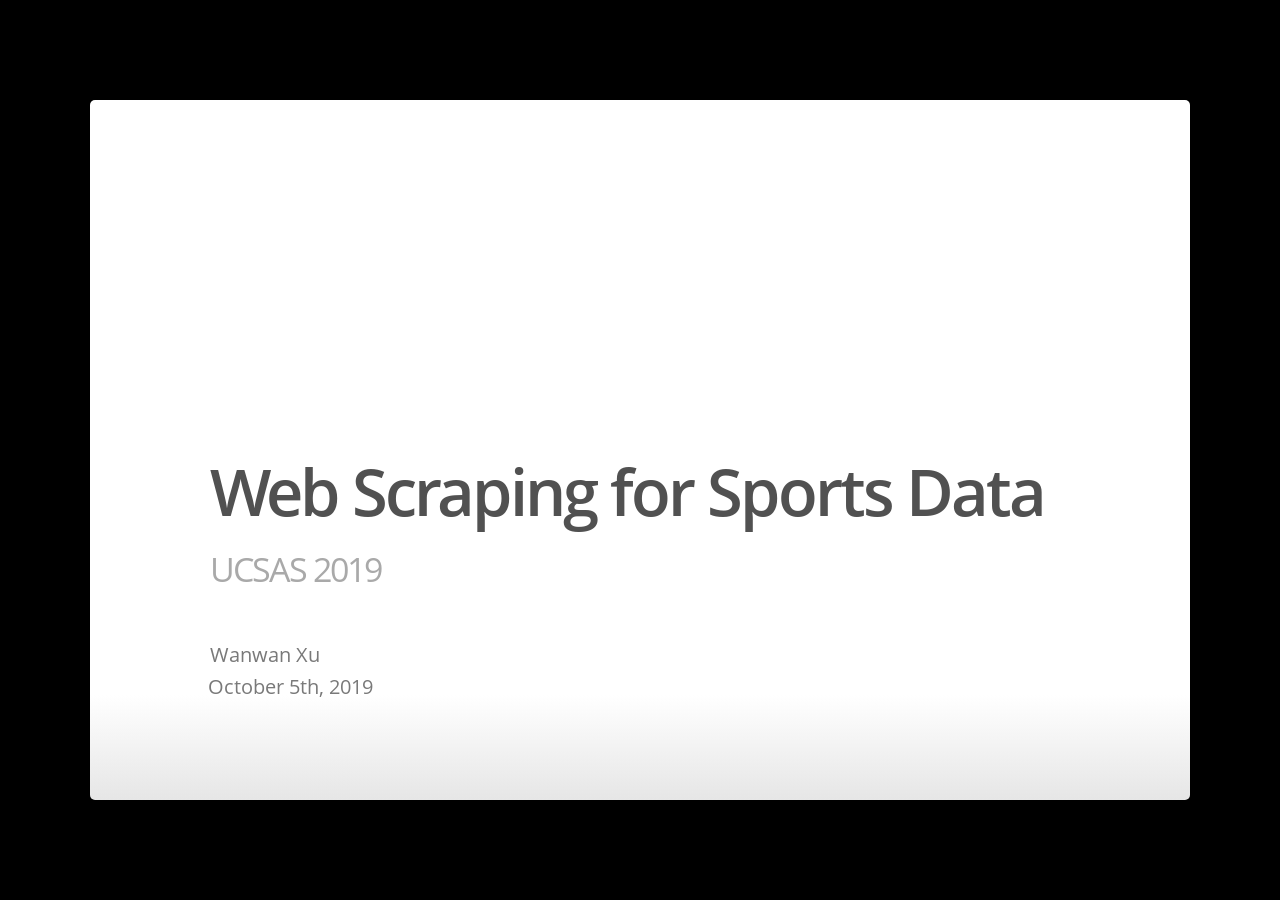
